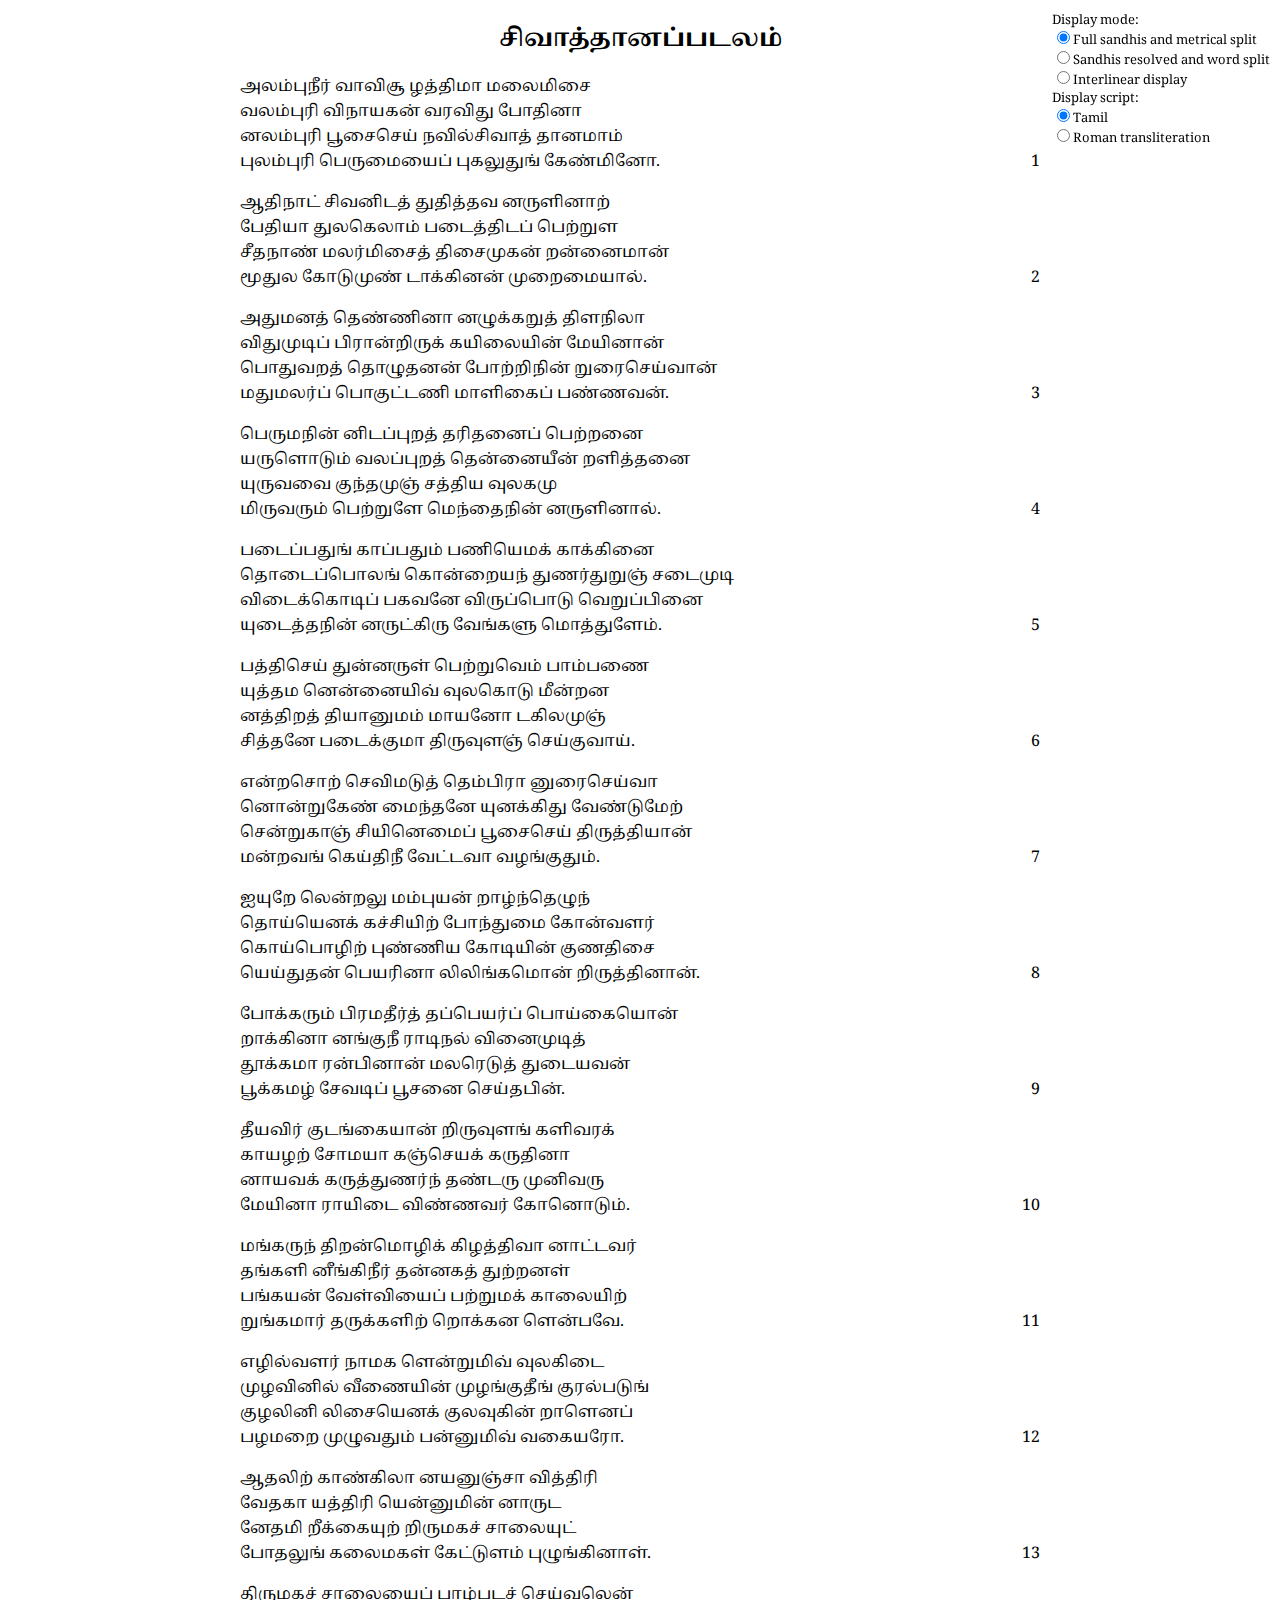
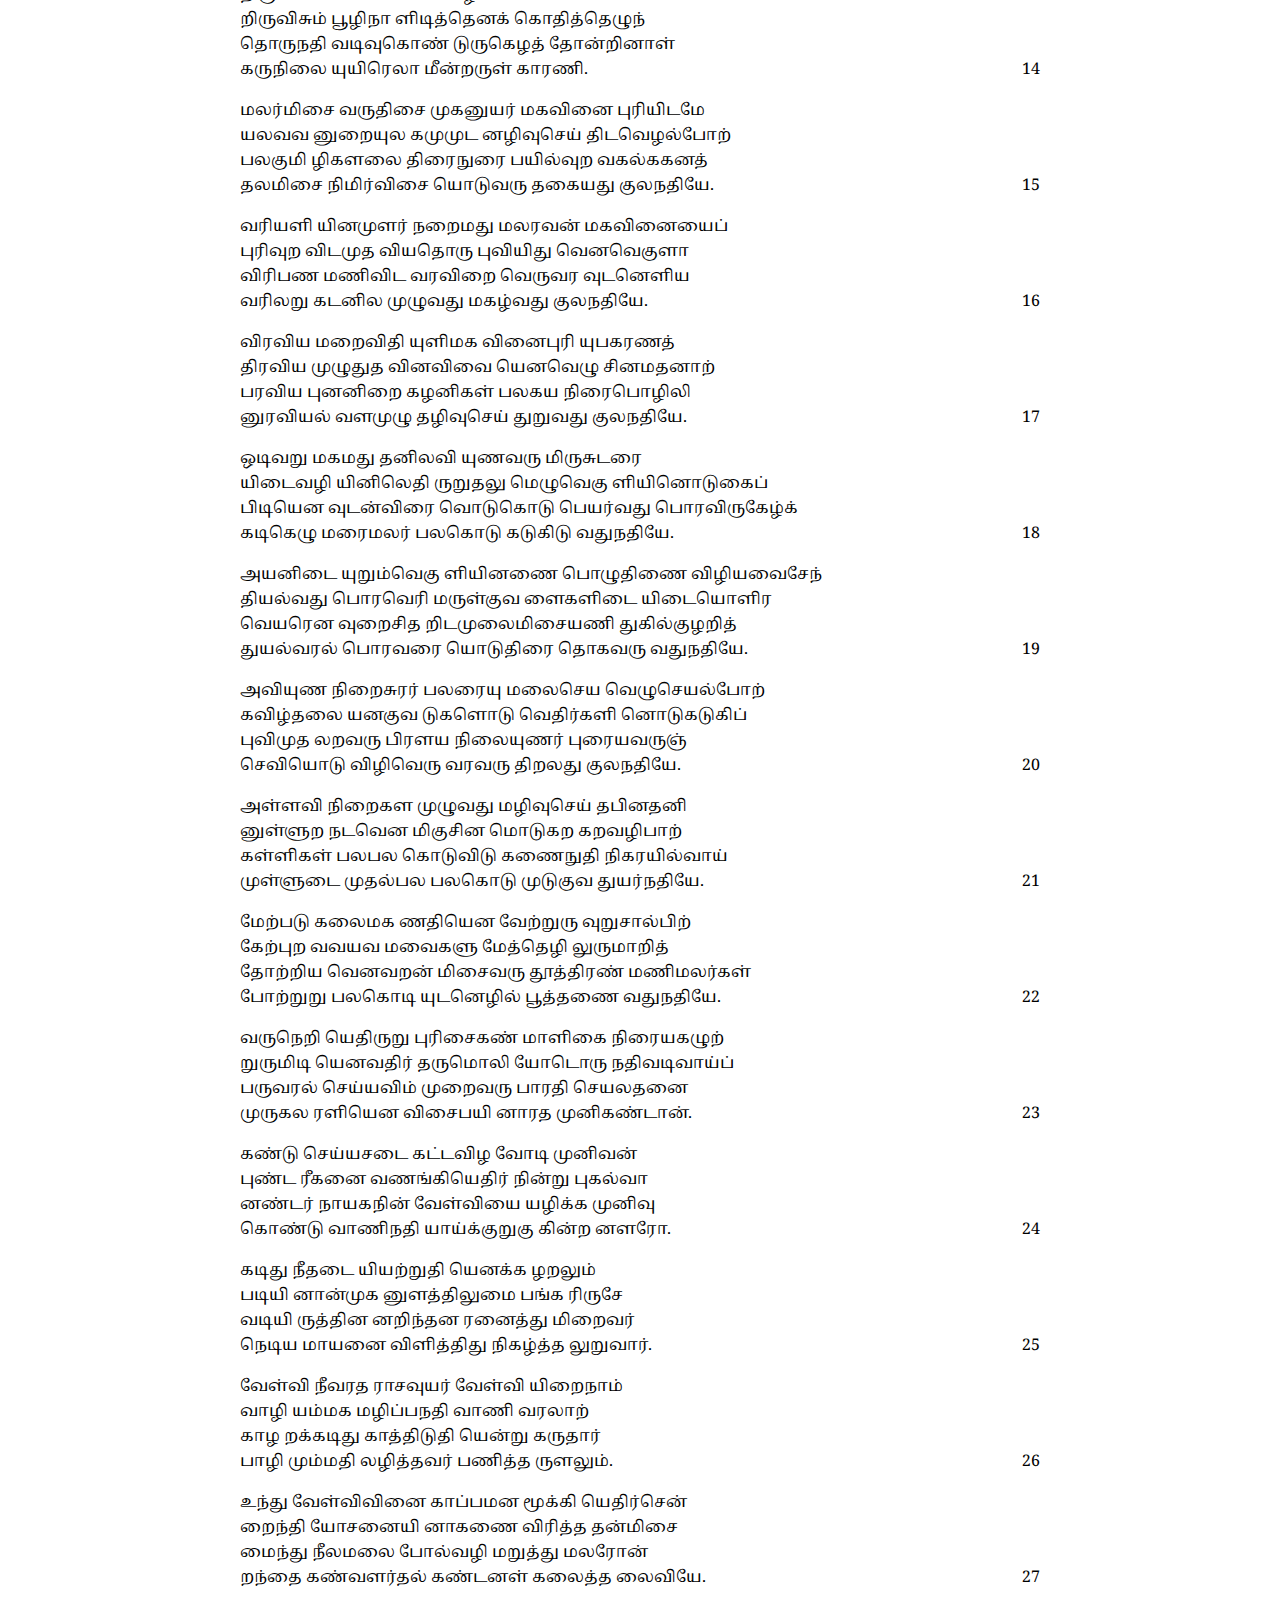
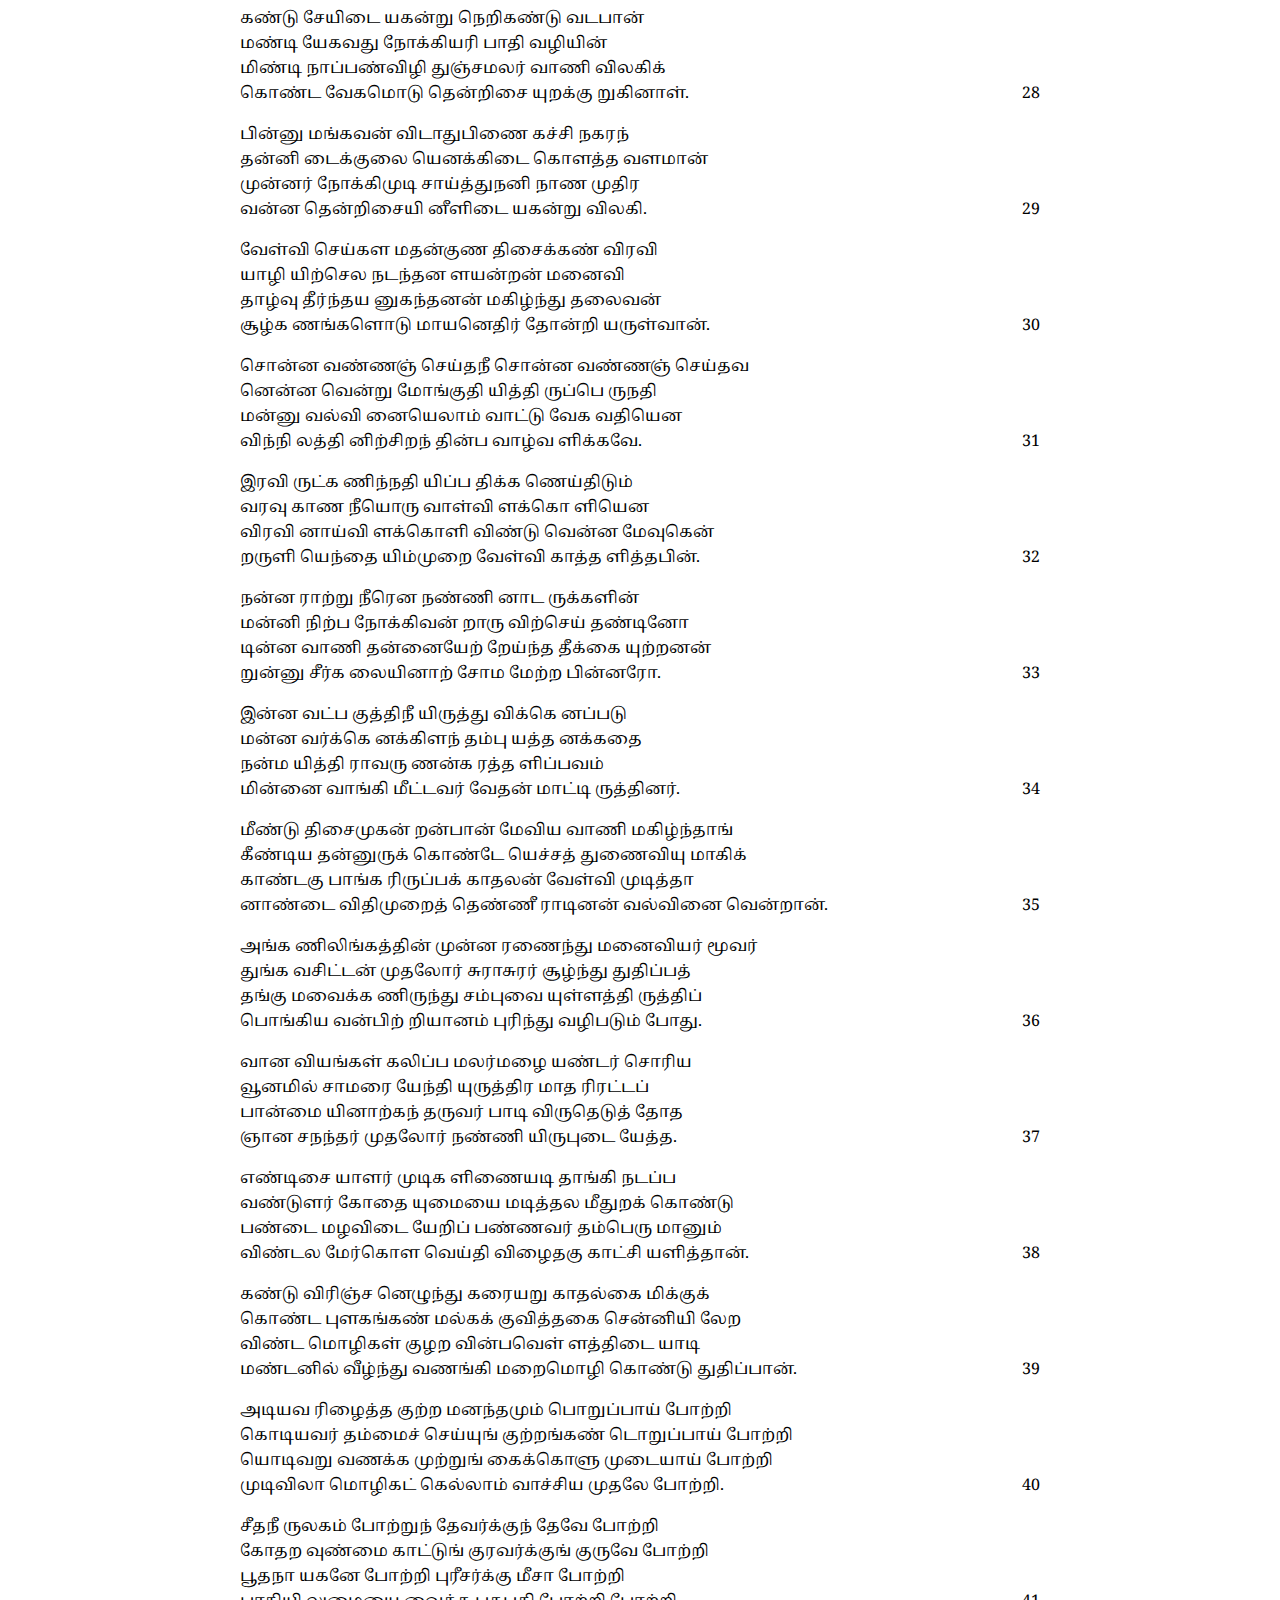
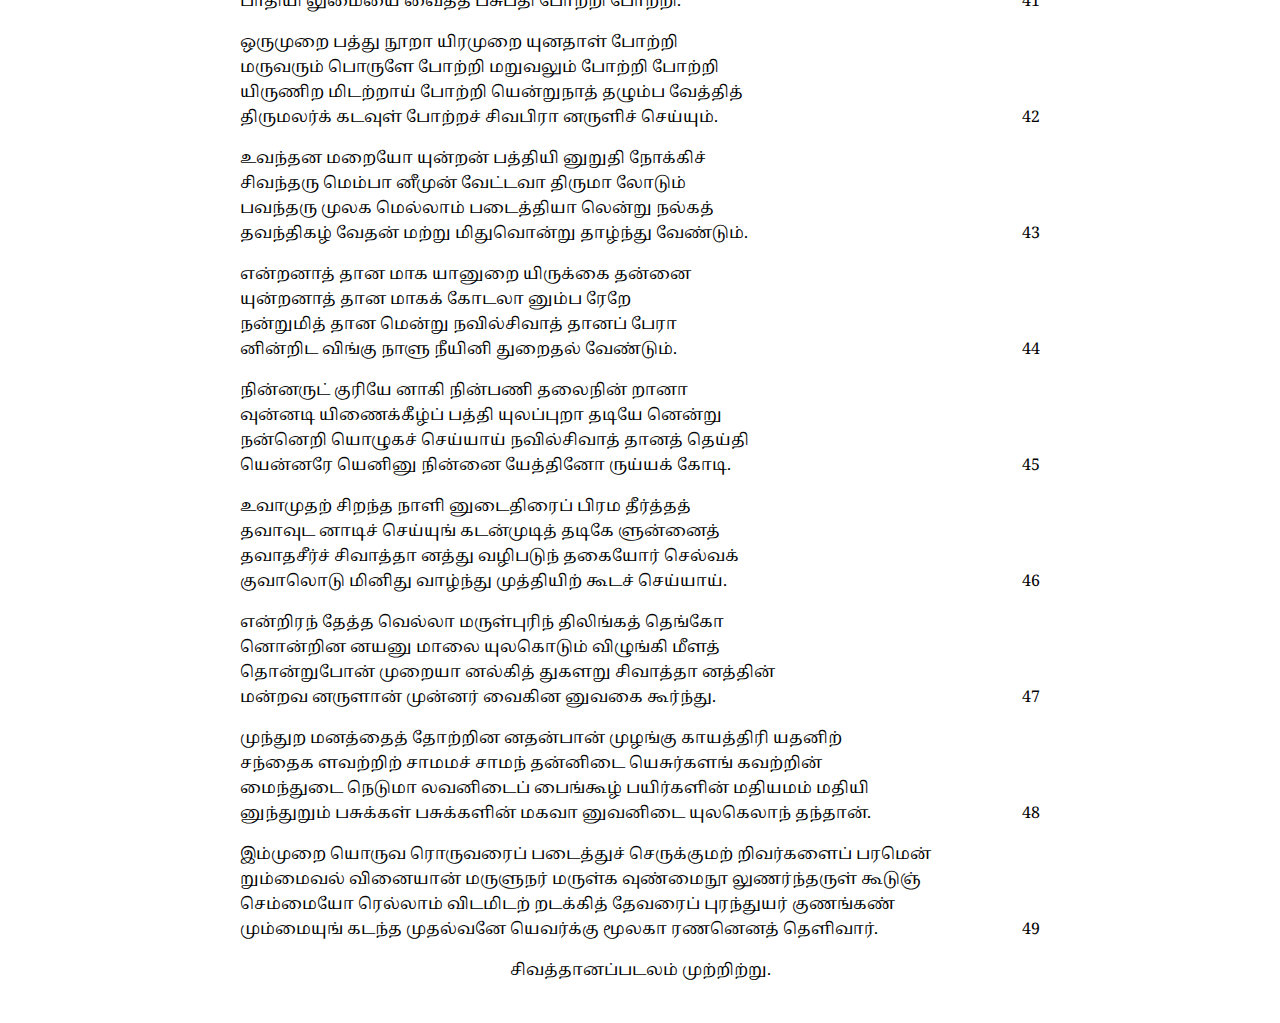
==== KP_ch11.html @ b3a436e8 "Add files via upload" ====
<!DOCTYPE HTML>
<html>
   <head>
      <meta http-equiv="Content-Type" content="text/html; charset=UTF-8">
      <title></title><script type="text/javascript" src="https://code.jquery.com/jquery-3.2.1.slim.min.js"></script><script type="text/javascript" src="./main.js"></script><link rel="stylesheet" type="text/css" href="./main.css">
      <link rel="stylesheet" href="https://fonts.googleapis.com/css2?family=Noto+Serif&amp;family=Noto+Serif+Tamil&amp;display=swap">
   </head>
   <body>
      <div class="control-box">
         <div class="control-heading">Display mode:</div>
         <div><input type="radio" name="display-mode" id="input-sandhi" value="input-sandhi"><label for="input-sandhi">Full sandhis and metrical split</label></div>
         <div><input type="radio" name="display-mode" id="input-nosandhi" value="input-sandhi"><label for="input-nosandhi">Sandhis resolved and word split</label></div>
         <div><input type="radio" name="display-mode" id="input-interlinear" value="input-interlinear"><label for="input-nosandhi">Interlinear display</label></div>
         <div class="control-heading">Display script:</div>
         <div><input type="radio" name="display-script" id="input-tamil" value="input-tamil"><label for="input-tamil">Tamil</label></div>
         <div><input type="radio" name="display-script" id="input-roman" value="input-roman"><label for="input-roman">Roman transliteration</label></div>
      </div>
      <div class="main-content tamil">
         <div>
            <h1>சிவாத்தானப்படலம்</h1>
            <p><span class="line sandhi">அலம்புநீர் வாவிசூ ழத்திமா மலைமிசை</span><span class="line nosandhi">அலம்பு நீர் வாவி சூழ் அத்தி மா மலைமிசை</span><span class="line sandhi">வலம்புரி விநாயகன் வரவிது போதினா</span><span class="line nosandhi">வலம்புரி விநாயகன் வரவு இது போதினான்</span><span class="line sandhi">னலம்புரி பூசைசெய் நவில்சிவாத் தானமாம்</span><span class="line nosandhi">நலம் புரி பூசை செய் நவில் சிவாத்தானம் ஆம்</span><span class="line sandhi">புலம்புரி பெருமையைப் புகலுதுங் கேண்மினோ.</span><span class="line nosandhi">புலம் புரி பெருமையை புகலுதும் கேண்மினோ.</span><span class="stanza-number">1</span></p>
            <p><span class="line sandhi">ஆதிநாட் சிவனிடத் துதித்தவ னருளினாற்</span><span class="line nosandhi">ஆதி நாள் சிவன் இடத்து உதித்து அவன் அருளினால்</span><span class="line sandhi">பேதியா துலகெலாம் படைத்திடப் பெற்றுள</span><span class="line nosandhi">பேதியாது உலகு எலாம் படைத்திட பெற்றுள</span><span class="line sandhi">சீதநாண் மலர்மிசைத் திசைமுகன் றன்னைமான்</span><span class="line nosandhi">சீத நாள் மலர்மிசை திசைமுகன் தன்னை மால்</span><span class="line sandhi">மூதுல கோடுமுண் டாக்கினன் முறைமையால்.</span><span class="line nosandhi">மூது உலகோடும் உண்டாக்கினன் முறைமையால்.</span><span class="stanza-number">2</span></p>
            <p><span class="line sandhi">அதுமனத் தெண்ணினா னழுக்கறுத் திளநிலா</span><span class="line nosandhi">அது மனத்து எண்ணினான் அழுக்கறுத்து இள நிலா</span><span class="line sandhi">விதுமுடிப் பிரான்றிருக் கயிலையின் மேயினான்</span><span class="line nosandhi">விது முடி பிரான் திரு கயிலையின் மேயினான்</span><span class="line sandhi">பொதுவறத் தொழுதனன் போற்றிநின் றுரைசெய்வான்</span><span class="line nosandhi">பொது அற தொழுதனன் போற்றி நின்று உரை செய்வான்</span><span class="line sandhi">மதுமலர்ப் பொகுட்டணி மாளிகைப் பண்ணவன்.</span><span class="line nosandhi">மது மலர் பொகுட்டு அணி மாளிகை பண்ணவன்.</span><span class="stanza-number">3</span></p>
            <p><span class="line sandhi">பெருமநின் னிடப்புறத் தரிதனைப் பெற்றனை</span><span class="line nosandhi">பெரும நின் இட புறத்து அரி தனை பெற்றனை</span><span class="line sandhi">யருளொடும் வலப்புறத் தென்னையீன் றளித்தனை</span><span class="line nosandhi">அருளொடும் வல புறத்து என்னை ஈன்று அளித்தனை</span><span class="line sandhi">யுருவவை குந்தமுஞ் சத்திய வுலகமு</span><span class="line nosandhi">உருவ வைகுந்தமும் சத்திய உலகமும்</span><span class="line sandhi">மிருவரும் பெற்றுளே மெந்தைநின் னருளினால்.</span><span class="line nosandhi">இருவரும் பெற்றுளேம் எந்தை நின் அருளினால்.</span><span class="stanza-number">4</span></p>
            <p><span class="line sandhi">படைப்பதுங் காப்பதும் பணியெமக் காக்கினை</span><span class="line nosandhi">படைப்பதும் காப்பதும் பணி எமக்கு ஆக்கினை</span><span class="line sandhi">தொடைப்பொலங் கொன்றையந் துணர்துறுஞ் சடைமுடி</span><span class="line nosandhi">தொடை பொலம் கொன்றை அம் துணர் துறும் சடை முடி</span><span class="line sandhi">விடைக்கொடிப் பகவனே விருப்பொடு வெறுப்பினை</span><span class="line nosandhi">விடை கொடி பகவனே விருப்பொடு வெறுப்பினை</span><span class="line sandhi">யுடைத்தநின் னருட்கிரு வேங்களு மொத்துளேம்.</span><span class="line nosandhi">உடைத்த நின் அருட்கு இருவேங்களும் ஒத்துளேம்.</span><span class="stanza-number">5</span></p>
            <p><span class="line sandhi">பத்திசெய் துன்னருள் பெற்றுவெம் பாம்பணை</span><span class="line nosandhi">பத்தி செய்து உன் அருள் பெற்று வெம் பாம்பு அணை</span><span class="line sandhi">யுத்தம னென்னையிவ் வுலகொடு மீன்றன</span><span class="line nosandhi">உத்தமன் என்னை இவ் உலகொடும் ஈன்றனன்</span><span class="line sandhi">னத்திறத் தியானுமம் மாயனோ டகிலமுஞ்</span><span class="line nosandhi">அ திறத்து யானும் அ மாயனோடு அகிலமும்</span><span class="line sandhi">சித்தனே படைக்குமா திருவுளஞ் செய்குவாய்.</span><span class="line nosandhi">சித்தனே படைக்குமா திரு உளம் செய்குவாய்.</span><span class="stanza-number">6</span></p>
            <p><span class="line sandhi">என்றசொற் செவிமடுத் தெம்பிரா னுரைசெய்வா</span><span class="line nosandhi">என்ற சொல் செவிமடுத்து எம்பிரான் உரை செய்வான்</span><span class="line sandhi">னொன்றுகேண் மைந்தனே யுனக்கிது வேண்டுமேற்</span><span class="line nosandhi">ஒன்று கேள் மைந்தனே உனக்கு இது வேண்டுமேல்</span><span class="line sandhi">சென்றுகாஞ் சியினெமைப் பூசைசெய் திருத்தியான்</span><span class="line nosandhi">சென்று காஞ்சியின் எமை பூசை செய்து இருத்து யான்</span><span class="line sandhi">மன்றவங் கெய்திநீ வேட்டவா வழங்குதும்.</span><span class="line nosandhi">மன்ற அங்கு எய்தி நீ வேட்டவா வழங்குதும்.</span><span class="stanza-number">7</span></p>
            <p><span class="line sandhi">ஐயுறே லென்றலு மம்புயன் றாழ்ந்தெழுந்</span><span class="line nosandhi">ஐயுறேல் என்றலும் அம்புயன் தாழ்ந்து எழுந்து</span><span class="line sandhi">தொய்யெனக் கச்சியிற் போந்துமை கோன்வளர்</span><span class="line nosandhi">ஒய்யென கச்சியில் போந்து உமை கோன் வளர்</span><span class="line sandhi">கொய்பொழிற் புண்ணிய கோடியின் குணதிசை</span><span class="line nosandhi">கொய் பொழில் புண்ணியகோடியின் குண திசை</span><span class="line sandhi">யெய்துதன் பெயரினா லிலிங்கமொன் றிருத்தினான்.</span><span class="line nosandhi">எய்து தன் பெயரினால் இலிங்கம் ஒன்று இருத்தினான்.</span><span class="stanza-number">8</span></p>
            <p><span class="line sandhi">போக்கரும் பிரமதீர்த் தப்பெயர்ப் பொய்கையொன்</span><span class="line nosandhi">போக்கு அரும் பிரமதீர்த்த பெயர் பொய்கை ஒன்று</span><span class="line sandhi">றாக்கினா னங்குநீ ராடிநல் வினைமுடித்</span><span class="line nosandhi">ஆக்கினான் அங்கு நீர் ஆடி நல் வினை முடித்து</span><span class="line sandhi">தூக்கமா ரன்பினான் மலரெடுத் துடையவன்</span><span class="line nosandhi">ஊக்கம் ஆர் அன்பினான் மலர் எடுத்து உடையவன்</span><span class="line sandhi">பூக்கமழ் சேவடிப் பூசனை செய்தபின்.</span><span class="line nosandhi">பூ கமழ் சே அடி பூசனை செய்த பின்.</span><span class="stanza-number">9</span></p>
            <p><span class="line sandhi">தீயவிர் குடங்கையான் றிருவுளங் களிவரக்</span><span class="line nosandhi">தீ அவிர் குடங்கையான் திரு உளம் களி வர</span><span class="line sandhi">காயழற் சோமயா கஞ்செயக் கருதினா</span><span class="line nosandhi">காய் அழல் சோம யாகம் செய கருதினான்</span><span class="line sandhi">னாயவக் கருத்துணர்ந் தண்டரு முனிவரு</span><span class="line nosandhi">ஆய அ கருத்து உணர்ந்து அண்டரும் முனிவரும்</span><span class="line sandhi">மேயினா ராயிடை விண்ணவர் கோனொடும்.</span><span class="line nosandhi">மேயினார் ஆயிடை விண்ணவர் கோனொடும்.</span><span class="stanza-number">10</span></p>
            <p><span class="line sandhi">மங்கருந் திறன்மொழிக் கிழத்திவா னாட்டவர்</span><span class="line nosandhi">மங்கு அரும் திறல் மொழி கிழத்தி வான் நாட்டவர்</span><span class="line sandhi">தங்களி னீங்கிநீர் தன்னகத் துற்றனள்</span><span class="line nosandhi">தங்களின் நீங்கி நீர் தன்னகத்து உற்றனள்</span><span class="line sandhi">பங்கயன் வேள்வியைப் பற்றுமக் காலையிற்</span><span class="line nosandhi">பங்கயன் வேள்வியை பற்றும் அ காலையில்</span><span class="line sandhi">றுங்கமார் தருக்களிற் றொக்கன ளென்பவே.</span><span class="line nosandhi">துங்கம் ஆர் தருக்களில் தொக்கனள் என்பவே.</span><span class="stanza-number">11</span></p>
            <p><span class="line sandhi">எழில்வளர் நாமக ளென்றுமிவ் வுலகிடை</span><span class="line nosandhi">எழில் வளர் நாமகள் என்றும் இவ் உலகிடை</span><span class="line sandhi">முழவினில் வீணையின் முழங்குதீங் குரல்படுங்</span><span class="line nosandhi">முழவினில் வீணையில் முழங்கு தீம் குரல் படும்</span><span class="line sandhi">குழலினி லிசையெனக் குலவுகின் றாளெனப்</span><span class="line nosandhi">குழலினில் இசை என குலவுகின்றாள் என</span><span class="line sandhi">பழமறை முழுவதும் பன்னுமிவ் வகையரோ.</span><span class="line nosandhi">பழ மறை முழுவதும் பன்னும் இவ் வகையரோ.</span><span class="stanza-number">12</span></p>
            <p><span class="line sandhi">ஆதலிற் காண்கிலா னயனுஞ்சா வித்திரி</span><span class="line nosandhi">ஆதலில் காண்கிலான் அயனும் சாவித்திரி</span><span class="line sandhi">வேதகா யத்திரி யென்னுமின் னாருட</span><span class="line nosandhi">வேத காயத்திரி என்னும் மின்னாருடன்</span><span class="line sandhi">னேதமி றீக்கையுற் றிருமகச் சாலையுட்</span><span class="line nosandhi">ஏதம் இல் தீக்கை உற்று இரு மக சாலையுள்</span><span class="line sandhi">போதலுங் கலைமகள் கேட்டுளம் புழுங்கினாள்.</span><span class="line nosandhi">போதலும் கலைமகள் கேட்டு உளம் புழுங்கினாள்.</span><span class="stanza-number">13</span></p>
            <p><span class="line sandhi">திருமகச் சாலையைப் பாழ்படச் செய்வலென்</span><span class="line nosandhi">திரு மக சாலையை பாழ்பட செய்வல் என்று</span><span class="line sandhi">றிருவிசும் பூழிநா ளிடித்தெனக் கொதித்தெழுந்</span><span class="line nosandhi">இரு விசும்பு ஊழி நாள் இடித்து என கொதித்து எழுந்து</span><span class="line sandhi">தொருநதி வடிவுகொண் டுருகெழத் தோன்றினாள்</span><span class="line nosandhi">ஒரு நதி வடிவு கொண்டு உரு கெழ தோன்றினாள்</span><span class="line sandhi">கருநிலை யுயிரெலா மீன்றருள் காரணி.</span><span class="line nosandhi">கரு நிலை உயிர் எலாம் ஈன்று அருள் காரணி.</span><span class="stanza-number">14</span></p>
            <p><span class="line sandhi">மலர்மிசை வருதிசை முகனுயர் மகவினை புரியிடமே</span><span class="line nosandhi">மலர்மிசை வரு திசைமுகன் உயர் மகவினை புரி இடமே</span><span class="line sandhi">யலவவ னுறையுல கமுமுட னழிவுசெய் திடவெழல்போற்</span><span class="line nosandhi">அல அவன் உறை உலகமும் உடன் அழிவு செய்திட எழல் போல்</span><span class="line sandhi">பலகுமி ழிகளலை திரைநுரை பயில்வுற வகல்ககனத்</span><span class="line nosandhi">பல குமிழிகள் அலை திரை நுரை பயில்வுற அகல் ககன</span><span class="line sandhi">தலமிசை நிமிர்விசை யொடுவரு தகையது குலநதியே.</span><span class="line nosandhi">தலமிசை நிமிர் விசையொடு வரு தகையது குல நதியே.</span><span class="stanza-number">15</span></p>
            <p><span class="line sandhi">வரியளி யினமுளர் நறைமது மலரவன் மகவினையைப்</span><span class="line nosandhi">வரி அளி இனம் உளர் நறை மது மலரவன் மக வினையை</span><span class="line sandhi">புரிவுற விடமுத வியதொரு புவியிது வெனவெகுளா</span><span class="line nosandhi">புரிவுற இடம் உதவியது ஒரு புவி இது என வெகுளா</span><span class="line sandhi">விரிபண மணிவிட வரவிறை வெருவர வுடனெளிய</span><span class="line nosandhi">விரி பண மணி விட அரவு இறை வெருவர உடன் நெளிய</span><span class="line sandhi">வரிலறு கடனில முழுவது மகழ்வது குலநதியே.</span><span class="line nosandhi">அரில் அறு கடல் நிலம் முழுவதும் அகழ்வது குல நதியே.</span><span class="stanza-number">16</span></p>
            <p><span class="line sandhi">விரவிய மறைவிதி யுளிமக வினைபுரி யுபகரணத்</span><span class="line nosandhi">விரவிய மறை விதியுளி மக வினை புரி உபகரண</span><span class="line sandhi">திரவிய முழுதுத வினவிவை யெனவெழு சினமதனாற்</span><span class="line nosandhi">திரவியம் முழுது உதவின இவை என எழு சினம் அதனால்</span><span class="line sandhi">பரவிய புனனிறை கழனிகள் பலகய நிரைபொழிலி</span><span class="line nosandhi">பரவிய புனல் நிறை கழனிகள் பல கயம் நிரை பொழிலின்</span><span class="line sandhi">னுரவியல் வளமுழு தழிவுசெய் துறுவது குலநதியே.</span><span class="line nosandhi">உரவு இயல் வளம் முழுது அழிவு செய்து உறுவது குல நதியே.</span><span class="stanza-number">17</span></p>
            <p><span class="line sandhi">ஒடிவறு மகமது தனிலவி யுணவரு மிருசுடரை</span><span class="line nosandhi">ஒடிவு அறு மகம் அது தனில் அவி உண வரும் இரு சுடரை</span><span class="line sandhi">யிடைவழி யினிலெதி ருறுதலு மெழுவெகு ளியினொடுகைப்</span><span class="line nosandhi">இடை வழியினில் எதிருறுதலும் எழு வெகுளியினொடு கை</span><span class="line sandhi">பிடியென வுடன்விரை வொடுகொடு பெயர்வது பொரவிருகேழ்க்</span><span class="line nosandhi">பிடி என உடன் விரைவொடு கொடு பெயர்வது பொர இரு கேழ்</span><span class="line sandhi">கடிகெழு மரைமலர் பலகொடு கடுகிடு வதுநதியே.</span><span class="line nosandhi">கடி கெழு மரை மலர் பல கொடு கடுகிடுவது நதியே.</span><span class="stanza-number">18</span></p>
            <p><span class="line sandhi">அயனிடை யுறும்வெகு ளியினணை பொழுதிணை விழியவைசேந்</span><span class="line nosandhi">அயனிடை உறும் வெகுளியின் அணை பொழுது இணை விழி அவை சேந்து</span><span class="line sandhi">தியல்வது பொரவெரி மருள்குவ ளைகளிடை யிடையொளிர</span><span class="line nosandhi">இயல்வது பொர எரி மருள் குவளைகள் இடை இடை ஒளிர</span><span class="line sandhi">வெயரென வுறைசித றிடமுலைமிசையணி துகில்குழறித்</span><span class="line nosandhi">வெயர் என உறை சிதறிட முலைமிசை அணி துகில் குழறி</span><span class="line sandhi">துயல்வரல் பொரவரை யொடுதிரை தொகவரு வதுநதியே.</span><span class="line nosandhi">துயல்வரல் பொர வரையொடு திரை தொக வருவது நதியே.</span><span class="stanza-number">19</span></p>
            <p><span class="line sandhi">அவியுண நிறைசுரர் பலரையு மலைசெய வெழுசெயல்போற்</span><span class="line nosandhi">அவி உண நிறை சுரர் பலரையும் அலை செய எழு செயல் போல்</span><span class="line sandhi">கவிழ்தலை யனகுவ டுகளொடு வெதிர்களி னொடுகடுகிப்</span><span class="line nosandhi">கவிழ் தலையன குவடுகளொடு வெதிர்களினொடு கடுகி</span><span class="line sandhi">புவிமுத லறவரு பிரளய நிலையுணர் புரையவருஞ்</span><span class="line nosandhi">புவி முதல் அற வரு பிரளய நிலை உணர் புரையவரும்</span><span class="line sandhi">செவியொடு விழிவெரு வரவரு திறலது குலநதியே.</span><span class="line nosandhi">செவியொடு விழி வெருவர வரு திறலது குல நதியே.</span><span class="stanza-number">20</span></p>
            <p><span class="line sandhi">அள்ளவி நிறைகள முழுவது மழிவுசெய் தபினதனி</span><span class="line nosandhi">அள் அவி நிறை களம் முழுவதும் அழிவு செய்த பின் அதனின்</span><span class="line sandhi">னுள்ளுற நடவென மிகுசின மொடுகற கறவழிபாற்</span><span class="line nosandhi">உள்ளுற நட என மிகு சினமொடு கறகற வழி பால்</span><span class="line sandhi">கள்ளிகள் பலபல கொடுவிடு கணைநுதி நிகரயில்வாய்</span><span class="line nosandhi">கள்ளிகள் பல பல கொடு விடு கணை நுதி நிகர் அயில் வாய்</span><span class="line sandhi">முள்ளுடை முதல்பல பலகொடு முடுகுவ துயர்நதியே.</span><span class="line nosandhi">முள் உடை முதல் பல பல கொடு முடுகுவது உயர் நதியே.</span><span class="stanza-number">21</span></p>
            <p><span class="line sandhi">மேற்படு கலைமக ணதியென வேற்றுரு வுறுசால்பிற்</span><span class="line nosandhi">மேற்படு கலைமகள் நதி என வேற்று உரு உறு சால்பிற்கு</span><span class="line sandhi">கேற்புற வவயவ மவைகளு மேத்தெழி லுருமாறித்</span><span class="line nosandhi">ஏற்புற அவயவம் அவைகளும் ஏத்து எழில் உரு மாறி</span><span class="line sandhi">தோற்றிய வெனவறன் மிசைவரு தூத்திரண் மணிமலர்கள்</span><span class="line nosandhi">தோற்றிய என அறன்மிசை வரு தூ திரள் மணி மலர்கள்</span><span class="line sandhi">போற்றுறு பலகொடி யுடனெழில் பூத்தணை வதுநதியே.</span><span class="line nosandhi">போற்றுறு பல கொடியுடன் எழில் பூத்து அணைவது நதியே.</span><span class="stanza-number">22</span></p>
            <p><span class="line sandhi">வருநெறி யெதிருறு புரிசைகண் மாளிகை நிரையகழுற்</span><span class="line nosandhi">வரு நெறி எதிர் உறு புரிசைகள் மாளிகை நிரை அகழ் உற்று</span><span class="line sandhi">றுருமிடி யெனவதிர் தருமொலி யோடொரு நதிவடிவாய்ப்</span><span class="line nosandhi">உரும் இடி என அதிர் தரும் ஒலியோடு ஒரு நதி வடிவாய்</span><span class="line sandhi">பருவரல் செய்யவிம் முறைவரு பாரதி செயலதனை</span><span class="line nosandhi">பருவரல் செய்ய இம் முறை வரு பாரதி செயல் அதனை</span><span class="line sandhi">முருகல ரளியென விசைபயி னாரத முனிகண்டான்.</span><span class="line nosandhi">முருகு அலர் அளி என இசை பயில் நாரத முனி கண்டான்.</span><span class="stanza-number">23</span></p>
            <p><span class="line sandhi">கண்டு செய்யசடை கட்டவிழ வோடி முனிவன்</span><span class="line nosandhi">கண்டு செய்ய சடை கட்டு அவிழ ஓடி முனிவன்</span><span class="line sandhi">புண்ட ரீகனை வணங்கியெதிர் நின்று புகல்வா</span><span class="line nosandhi">புண்டரீகனை வணங்கி எதிர்நின்று புகல்வான்</span><span class="line sandhi">னண்டர் நாயகநின் வேள்வியை யழிக்க முனிவு</span><span class="line nosandhi">அண்டர் நாயக நின் வேள்வியை அழிக்க முனிவு</span><span class="line sandhi">கொண்டு வாணிநதி யாய்க்குறுகு கின்ற னளரோ.</span><span class="line nosandhi">கொண்டு வாணி நதியாய் குறுகுகின்றனள் அரோ.</span><span class="stanza-number">24</span></p>
            <p><span class="line sandhi">கடிது நீதடை யியற்றுதி யெனக்க ழறலும்</span><span class="line nosandhi">கடிது நீ தடை இயற்றுதி என கழறலும்</span><span class="line sandhi">படியி னான்முக னுளத்திலுமை பங்க ரிருசே</span><span class="line nosandhi">படியின் நான்முகன் உளத்தில் உமை பங்கர் இரு சே</span><span class="line sandhi">வடியி ருத்தின னறிந்தன ரனைத்து மிறைவர்</span><span class="line nosandhi">அடி இருத்தினன் அறிந்தனர் அனைத்தும் இறைவர்</span><span class="line sandhi">நெடிய மாயனை விளித்திது நிகழ்த்த லுறுவார்.</span><span class="line nosandhi">நெடிய மாயனை விளித்திது நிகழ்த்தல் உறுவார்.</span><span class="stanza-number">25</span></p>
            <p><span class="line sandhi">வேள்வி நீவரத ராசவுயர் வேள்வி யிறைநாம்</span><span class="line nosandhi">வேள்வி நீ வரதராச உயர் வேள்வி இறை நாம்</span><span class="line sandhi">வாழி யம்மக மழிப்பநதி வாணி வரலாற்</span><span class="line nosandhi">வாழி அம் மகம் அழிப்ப நதி வாணி வரலால்</span><span class="line sandhi">காழ றக்கடிது காத்திடுதி யென்று கருதார்</span><span class="line nosandhi">காழ் அற கடிது காத்திடுதி என்று கருதார்</span><span class="line sandhi">பாழி மும்மதி லழித்தவர் பணித்த ருளலும்.</span><span class="line nosandhi">பாழி மும் மதில் அழித்தவர் பணித்து அருளலும்.</span><span class="stanza-number">26</span></p>
            <p><span class="line sandhi">உந்து வேள்விவினை காப்பமன மூக்கி யெதிர்சென்</span><span class="line nosandhi">உந்து வேள்வி வினை காப்ப மனம் ஊக்கி எதிர் சென்று</span><span class="line sandhi">றைந்தி யோசனையி னாகணை விரித்த தன்மிசை</span><span class="line nosandhi">ஐந்தி யோசனையின் நாகு அணை விரித்து அதன்மிசை</span><span class="line sandhi">மைந்து நீலமலை போல்வழி மறுத்து மலரோன்</span><span class="line nosandhi">மைந்து நீல மலை போல் வழி மறுத்து மலரோன்</span><span class="line sandhi">றந்தை கண்வளர்தல் கண்டனள் கலைத்த லைவியே.</span><span class="line nosandhi">தந்தை கண்வளர்தல் கண்டனள் கலை தலைவியே.</span><span class="stanza-number">27</span></p>
            <p><span class="line sandhi">கண்டு சேயிடை யகன்று நெறிகண்டு வடபான்</span><span class="line nosandhi">கண்டு சேயிடை அகன்று நெறி கண்டு வட பால்</span><span class="line sandhi">மண்டி யேகவது நோக்கியரி பாதி வழியின்</span><span class="line nosandhi">மண்டி ஏக அது நோக்கி அரி பாதி வழியின்</span><span class="line sandhi">மிண்டி நாப்பண்விழி துஞ்சமலர் வாணி விலகிக்</span><span class="line nosandhi">மிண்டி நாப்பண் விழி துஞ்ச மலர் வாணி விலகி</span><span class="line sandhi">கொண்ட வேகமொடு தென்றிசை யுறக்கு றுகினாள்.</span><span class="line nosandhi">கொண்ட வேகமொடு தென் திசை உறக்கு உறுகினாள்.</span><span class="stanza-number">28</span></p>
            <p><span class="line sandhi">பின்னு மங்கவன் விடாதுபிணை கச்சி நகரந்</span><span class="line nosandhi">பின்னும் அங்கு அவன் விடாது பிணை கச்சி நகரம்</span><span class="line sandhi">தன்னி டைக்குலை யெனக்கிடை கொளத்த வளமான்</span><span class="line nosandhi">தன்னிடை குலை என கிடை கொள தவள மான்</span><span class="line sandhi">முன்னர் நோக்கிமுடி சாய்த்துநனி நாண முதிர</span><span class="line nosandhi">முன்னர் நோக்கி முடி சாய்த்து நனி நாண முதிர</span><span class="line sandhi">வன்ன தென்றிசையி னீளிடை யகன்று விலகி.</span><span class="line nosandhi">அன்ன தென் திசையின் நீளிடை அகன்று விலகி.</span><span class="stanza-number">29</span></p>
            <p><span class="line sandhi">வேள்வி செய்கள மதன்குண திசைக்கண் விரவி</span><span class="line nosandhi">வேள்வி செய் களம் அதன் குண திசைக்கண் விரவி</span><span class="line sandhi">யாழி யிற்செல நடந்தன ளயன்றன் மனைவி</span><span class="line nosandhi">ஆழியில் செல நடந்தனள் அயன் தன் மனைவி</span><span class="line sandhi">தாழ்வு தீர்ந்தய னுகந்தனன் மகிழ்ந்து தலைவன்</span><span class="line nosandhi">தாழ்வு தீர்ந்து அயன் உகந்தனன் மகிழ்ந்து தலைவன்</span><span class="line sandhi">சூழ்க ணங்களொடு மாயனெதிர் தோன்றி யருள்வான்.</span><span class="line nosandhi">சூழ் கணங்களொடு மாயன் எதிர் தோன்றி அருள்வான்.</span><span class="stanza-number">30</span></p>
            <p><span class="line sandhi">சொன்ன வண்ணஞ் செய்தநீ சொன்ன வண்ணஞ் செய்தவ</span><span class="line nosandhi">சொன்ன வண்ணம் செய்த நீ சொன்னவண்ணஞ்செய்தவன்</span><span class="line sandhi">னென்ன வென்று மோங்குதி யித்தி ருப்பெ ருநதி</span><span class="line nosandhi">என்ன என்றும் ஓங்குதி இ திரு பெரு நதி</span><span class="line sandhi">மன்னு வல்வி னையெலாம் வாட்டு வேக வதியென</span><span class="line nosandhi">மன்னு வல் வினை எலாம் வாட்டு வேகவதி என</span><span class="line sandhi">விந்நி லத்தி னிற்சிறந் தின்ப வாழ்வ ளிக்கவே.</span><span class="line nosandhi">இந் நிலத்தினில் சிறந்து இன்ப வாழ்வு அளிக்கவே.</span><span class="stanza-number">31</span></p>
            <p><span class="line sandhi">இரவி ருட்க ணிந்நதி யிப்ப திக்க ணெய்திடும்</span><span class="line nosandhi">இரவு இருட்கண் இந் நதி இ பதிக்கண் எய்திடும்</span><span class="line sandhi">வரவு காண நீயொரு வாள்வி ளக்கொ ளியென</span><span class="line nosandhi">வரவு காண நீ ஒரு வாள் விளக்கு ஒளி என</span><span class="line sandhi">விரவி னாய்வி ளக்கொளி விண்டு வென்ன மேவுகென்</span><span class="line nosandhi">விரவினாய் விளக்கொளி விண்டு என்ன மேவுக என்று</span><span class="line sandhi">றருளி யெந்தை யிம்முறை வேள்வி காத்த ளித்தபின்.</span><span class="line nosandhi">அருளி எந்தை இம் முறை வேள்வி காத்து அளித்த பின்.</span><span class="stanza-number">32</span></p>
            <p><span class="line sandhi">நன்ன ராற்று நீரென நண்ணி னாட ருக்களின்</span><span class="line nosandhi">நன்னர் ஆற்று நீர் என நண்ணினாள் தருக்களில்</span><span class="line sandhi">மன்னி நிற்ப நோக்கிவன் றாரு விற்செய் தண்டினோ</span><span class="line nosandhi">மன்னி நிற்ப நோக்கி வன் தாருவில் செய் தண்டினோடு</span><span class="line sandhi">டின்ன வாணி தன்னையேற் றேய்ந்த தீக்கை யுற்றனன்</span><span class="line nosandhi">இன்ன வாணி தன்னை ஏற்று ஏய்ந்த தீக்கை உற்றனன்</span><span class="line sandhi">றுன்னு சீர்க லையினாற் சோம மேற்ற பின்னரோ.</span><span class="line nosandhi">துன்னு சீர் கலையினால் சோமம் ஏற்ற பின்னரோ.</span><span class="stanza-number">33</span></p>
            <p><span class="line sandhi">இன்ன வட்ப குத்திநீ யிருத்து விக்கெ னப்படு</span><span class="line nosandhi">இன்னவள் பகுத்தி நீ இருத்துவிக்க எனப்படும்</span><span class="line sandhi">மன்ன வர்க்கெ னக்கிளந் தம்பு யத்த னக்கதை</span><span class="line nosandhi">அன்னவர்க்கு என கிளந்து அம்புயத்தன் அ கதை</span><span class="line sandhi">நன்ம யித்தி ராவரு ணன்க ரத்த ளிப்பவம்</span><span class="line nosandhi">நல் மயித்திராவருணன் கரத்து அளிப்ப அம்</span><span class="line sandhi">மின்னை வாங்கி மீட்டவர் வேதன் மாட்டி ருத்தினர்.</span><span class="line nosandhi">மின்னை வாங்கி மீட்டு அவர் வேதன் மாட்டு இருத்தினர்.</span><span class="stanza-number">34</span></p>
            <p><span class="line sandhi">மீண்டு திசைமுகன் றன்பான் மேவிய வாணி மகிழ்ந்தாங்</span><span class="line nosandhi">மீண்டு திசைமுகன் தன்பால் மேவிய வாணி மகிழ்ந்து ஆங்கு</span><span class="line sandhi">கீண்டிய தன்னுருக் கொண்டே யெச்சத் துணைவியு மாகிக்</span><span class="line nosandhi">ஈண்டிய தன் உரு கொண்டே எச்ச துணைவியும் ஆகி</span><span class="line sandhi">காண்டகு பாங்க ரிருப்பக் காதலன் வேள்வி முடித்தா</span><span class="line nosandhi">காண் தகு பாங்கர் இருப்ப காதலன் வேள்வி முடித்தான்</span><span class="line sandhi">னாண்டை விதிமுறைத் தெண்ணீ ராடினன் வல்வினை வென்றான்.</span><span class="line nosandhi">ஆண்டை விதி முறை தெண் நீர் ஆடினன் வல் வினை வென்றான்.</span><span class="stanza-number">35</span></p>
            <p><span class="line sandhi">அங்க ணிலிங்கத்தின் முன்ன ரணைந்து மனைவியர் மூவர்</span><span class="line nosandhi">அங்கண் இலிங்கத்தின் முன்னர் அணைந்து மனைவியர் மூவர்</span><span class="line sandhi">துங்க வசிட்டன் முதலோர் சுராசுரர் சூழ்ந்து துதிப்பத்</span><span class="line nosandhi">துங்க வசிட்டன் முதலோர் சுராசுரர் சூழ்ந்து துதிப்ப</span><span class="line sandhi">தங்கு மவைக்க ணிருந்து சம்புவை யுள்ளத்தி ருத்திப்</span><span class="line nosandhi">தங்கும் அவைக்கண் இருந்து சம்புவை உள்ளத்து இருத்தி</span><span class="line sandhi">பொங்கிய வன்பிற் றியானம் புரிந்து வழிபடும் போது.</span><span class="line nosandhi">பொங்கிய அன்பில் தியானம் புரிந்து வழிபடும் போது.</span><span class="stanza-number">36</span></p>
            <p><span class="line sandhi">வான வியங்கள் கலிப்ப மலர்மழை யண்டர் சொரிய</span><span class="line nosandhi">வான இயங்கள் கலிப்ப மலர் மழை அண்டர் சொரிய</span><span class="line sandhi">வூனமில் சாமரை யேந்தி யுருத்திர மாத ரிரட்டப்</span><span class="line nosandhi">ஊனம் இல் சாமரை ஏந்தி உருத்திர மாதர் இரட்ட</span><span class="line sandhi">பான்மை யினாற்கந் தருவர் பாடி விருதெடுத் தோத</span><span class="line nosandhi">பான்மையினால் கந்தருவர் பாடி விருது எடுத்து ஓத</span><span class="line sandhi">ஞான சநந்தர் முதலோர் நண்ணி யிருபுடை யேத்த.</span><span class="line nosandhi">ஞான சநந்தர் முதலோர் நண்ணி இரு புடை ஏத்த.</span><span class="stanza-number">37</span></p>
            <p><span class="line sandhi">எண்டிசை யாளர் முடிக ளிணையடி தாங்கி நடப்ப</span><span class="line nosandhi">எண் திசை ஆளர் முடிகள் இணை அடி தாங்கி நடப்ப</span><span class="line sandhi">வண்டுளர் கோதை யுமையை மடித்தல மீதுறக் கொண்டு</span><span class="line nosandhi">வண்டு உளர் கோதை உமையை மடி தல மீது உற கொண்டு</span><span class="line sandhi">பண்டை மழவிடை யேறிப் பண்ணவர் தம்பெரு மானும்</span><span class="line nosandhi">பண்டை மழ விடை ஏறி பண்ணவர் தம் பெருமானும்</span><span class="line sandhi">விண்டல மேர்கொள வெய்தி விழைதகு காட்சி யளித்தான்.</span><span class="line nosandhi">விண் தலம் ஏர் கொள எய்தி விழைதகு காட்சி அளித்தான்.</span><span class="stanza-number">38</span></p>
            <p><span class="line sandhi">கண்டு விரிஞ்ச னெழுந்து கரையறு காதல்கை மிக்குக்</span><span class="line nosandhi">கண்டு விரிஞ்சன் எழுந்து கரை அறு காதல் கைமிக்கு</span><span class="line sandhi">கொண்ட புளகங்கண் மல்கக் குவித்தகை சென்னியி லேற</span><span class="line nosandhi">கொண்ட புளகங்கண் மல்க குவித்த கை சென்னியில் ஏற</span><span class="line sandhi">விண்ட மொழிகள் குழற வின்பவெள் ளத்திடை யாடி</span><span class="line nosandhi">விண்ட மொழிகள் குழற இன்ப வெள்ளத்திடை ஆடி</span><span class="line sandhi">மண்டனில் வீழ்ந்து வணங்கி மறைமொழி கொண்டு துதிப்பான்.</span><span class="line nosandhi">மண் தனில் வீழ்ந்து வணங்கி மறை மொழி கொண்டு துதிப்பான்.</span><span class="stanza-number">39</span></p>
            <p><span class="line sandhi">அடியவ ரிழைத்த குற்ற மனந்தமும் பொறுப்பாய் போற்றி</span><span class="line nosandhi">அடியவர் இழைத்த குற்றம் அனந்தமும் பொறுப்பாய் போற்றி</span><span class="line sandhi">கொடியவர் தம்மைச் செய்யுங் குற்றங்கண் டொறுப்பாய் போற்றி</span><span class="line nosandhi">கொடியவர் தம்மை செய்யும் குற்றம் கண்டு ஒறுப்பாய் போற்றி</span><span class="line sandhi">யொடிவறு வணக்க முற்றுங் கைக்கொளு முடையாய் போற்றி</span><span class="line nosandhi">ஒடிவு அறு வணக்க முற்றும் கைக்கொளும் உடையாய் போற்றி</span><span class="line sandhi">முடிவிலா மொழிகட் கெல்லாம் வாச்சிய முதலே போற்றி.</span><span class="line nosandhi">முடிவு இலா மொழிகட்கு எல்லாம் வாச்சிய முதலே போற்றி.</span><span class="stanza-number">40</span></p>
            <p><span class="line sandhi">சீதநீ ருலகம் போற்றுந் தேவர்க்குந் தேவே போற்றி</span><span class="line nosandhi">சீத நீர் உலகம் போற்றும் தேவர்க்கும் தேவே போற்றி</span><span class="line sandhi">கோதற வுண்மை காட்டுங் குரவர்க்குங் குருவே போற்றி</span><span class="line nosandhi">கோது அற உண்மை காட்டும் குரவர்க்கும் குருவே போற்றி</span><span class="line sandhi">பூதநா யகனே போற்றி புரீசர்க்கு மீசா போற்றி</span><span class="line nosandhi">பூத நாயகனே போற்றி புரீசர்க்கும் ஈசா போற்றி</span><span class="line sandhi">பாதியி லுமையை வைத்த பசுபதி போற்றி போற்றி.</span><span class="line nosandhi">பாதியில் உமையை வைத்த பசுபதி போற்றி போற்றி.</span><span class="stanza-number">41</span></p>
            <p><span class="line sandhi">ஒருமுறை பத்து நூறா யிரமுறை யுனதாள் போற்றி</span><span class="line nosandhi">ஒரு முறை பத்து நூறு ஆயிர முறை உன தாள் போற்றி</span><span class="line sandhi">மருவரும் பொருளே போற்றி மறுவலும் போற்றி போற்றி</span><span class="line nosandhi">மருவரும் பொருளே போற்றி மறுவலும் போற்றி போற்றி</span><span class="line sandhi">யிருணிற மிடற்றாய் போற்றி யென்றுநாத் தழும்ப வேத்தித்</span><span class="line nosandhi">இருள் நிற மிடற்றாய் போற்றி என்று நா தழும்ப ஏத்தி</span><span class="line sandhi">திருமலர்க் கடவுள் போற்றச் சிவபிரா னருளிச் செய்யும்.</span><span class="line nosandhi">திரு மலர் கடவுள் போற்ற சிவபிரான் அருளி செய்யும்.</span><span class="stanza-number">42</span></p>
            <p><span class="line sandhi">உவந்தன மறையோ யுன்றன் பத்தியி னுறுதி நோக்கிச்</span><span class="line nosandhi">உவந்தன மறையோய் உன் தன் பத்தியின் உறுதி நோக்கி</span><span class="line sandhi">சிவந்தரு மெம்பா னீமுன் வேட்டவா திருமா லோடும்</span><span class="line nosandhi">சிவம் தரும் எம்பால் நீ முன் வேட்டவா திரு மாலோடும்</span><span class="line sandhi">பவந்தரு முலக மெல்லாம் படைத்தியா லென்று நல்கத்</span><span class="line nosandhi">பவம் தரும் உலகம் எல்லாம் படைத்தியால் என்று நல்க</span><span class="line sandhi">தவந்திகழ் வேதன் மற்று மிதுவொன்று தாழ்ந்து வேண்டும்.</span><span class="line nosandhi">தவம் திகழ் வேதன் மற்றும் இது ஒன்று தாழ்ந்து வேண்டும்.</span><span class="stanza-number">43</span></p>
            <p><span class="line sandhi">என்றனாத் தான மாக யானுறை யிருக்கை தன்னை</span><span class="line nosandhi">என் தன் ஆத்தானம் ஆக யான் உறை இருக்கை தன்னை</span><span class="line sandhi">யுன்றனாத் தான மாகக் கோடலா னும்ப ரேறே</span><span class="line nosandhi">உன் தன் ஆத்தானம் ஆக கோடலான் உம்பர் ஏறே</span><span class="line sandhi">நன்றுமித் தான மென்று நவில்சிவாத் தானப் பேரா</span><span class="line nosandhi">நன்றும் இ தானம் என்று நவில் சிவாத்தான பேரால்</span><span class="line sandhi">னின்றிட விங்கு நாளு நீயினி துறைதல் வேண்டும்.</span><span class="line nosandhi">நின்றிட இங்கு நாளு நீய் இனிது உறைதல் வேண்டும்.</span><span class="stanza-number">44</span></p>
            <p><span class="line sandhi">நின்னருட் குரியே னாகி நின்பணி தலைநின் றானா</span><span class="line nosandhi">நின் அருட்கு உரியேன் ஆகி நின் பணிதலை நின்று ஆனா</span><span class="line sandhi">வுன்னடி யிணைக்கீழ்ப் பத்தி யுலப்புறா தடியே னென்று</span><span class="line nosandhi">உன் அடி இணை கீழ் பத்தி உலப்பு உறாது அடியேன் என்று</span><span class="line sandhi">நன்னெறி யொழுகச் செய்யாய் நவில்சிவாத் தானத் தெய்தி</span><span class="line nosandhi">நல் நெறி ஒழுக செய்யாய் நவில் சிவாத்தானத்து எய்தி</span><span class="line sandhi">யென்னரே யெனினு நின்னை யேத்தினோ ருய்யக் கோடி.</span><span class="line nosandhi">என்னரே எனினும் நின்னை ஏத்தினோர் உய்ய கோடி.</span><span class="stanza-number">45</span></p>
            <p><span class="line sandhi">உவாமுதற் சிறந்த நாளி னுடைதிரைப் பிரம தீர்த்தத்</span><span class="line nosandhi">உவா முதல் சிறந்த நாளின் உடை திரை பிரமதீர்த்தத்து</span><span class="line sandhi">தவாவுட னாடிச் செய்யுங் கடன்முடித் தடிகே ளுன்னைத்</span><span class="line nosandhi">அவாவுடன் ஆடி செய்யும் கடன் முடித்து அடிகேள் உன்னை</span><span class="line sandhi">தவாதசீர்ச் சிவாத்தா னத்து வழிபடுந் தகையோர் செல்வக்</span><span class="line nosandhi">தவாத சீர் சிவாத்தானத்து வழிபடும் தகையோர் செல்வ</span><span class="line sandhi">குவாலொடு மினிது வாழ்ந்து முத்தியிற் கூடச் செய்யாய்.</span><span class="line nosandhi">குவாலொடும் இனிது வாழ்ந்து முத்தியில் கூட செய்யாய்.</span><span class="stanza-number">46</span></p>
            <p><span class="line sandhi">என்றிரந் தேத்த வெல்லா மருள்புரிந் திலிங்கத் தெங்கோ</span><span class="line nosandhi">என்று இரந்து ஏத்த எல்லாம் அருள் புரிந்து இலிங்கத்து எம் கோன்</span><span class="line sandhi">னொன்றின னயனு மாலை யுலகொடும் விழுங்கி மீளத்</span><span class="line nosandhi">ஒன்றினன் அயனும் மாலை உலகொடும் விழுங்கி மீள</span><span class="line sandhi">தொன்றுபோன் முறையா னல்கித் துகளறு சிவாத்தா னத்தின்</span><span class="line nosandhi">தொன்று போல் முறையான் நல்கி துகள் அறு சிவாத்தானத்தின்</span><span class="line sandhi">மன்றவ னருளான் முன்னர் வைகின னுவகை கூர்ந்து.</span><span class="line nosandhi">மன்றவன் அருளான் முன்னர் வைகினன் உவகை கூர்ந்து.</span><span class="stanza-number">47</span></p>
            <p><span class="line sandhi">முந்துற மனத்தைத் தோற்றின னதன்பான் முழங்கு காயத்திரி யதனிற்</span><span class="line nosandhi">முந்து உற மனத்தை தோற்றினன் அதன்பால் முழங்கு காயத்திரி அதனில்</span><span class="line sandhi">சந்தைக ளவற்றிற் சாமமச் சாமந் தன்னிடை யெசுர்களங் கவற்றின்</span><span class="line nosandhi">சந்தைகள் அவற்றில் சாமம் அ சாமம் தன்னிடை எசுர்கள் அங்கு அவற்றின்</span><span class="line sandhi">மைந்துடை நெடுமா லவனிடைப் பைங்கூழ் பயிர்களின் மதியமம் மதியி</span><span class="line nosandhi">மைந்து உடை நெடு மால் அவனிடை பைம் கூழ் பயிர்களின் மதியம் அம் மதியின்</span><span class="line sandhi">னுந்துறும் பசுக்கள் பசுக்களின் மகவா னுவனிடை யுலகெலாந் தந்தான்.</span><span class="line nosandhi">உந்து உறும் பசுக்கள் பசுக்களின் மகவான் உவனிடை உலகு எலாம் தந்தான்.</span><span class="stanza-number">48</span></p>
            <p><span class="line sandhi">இம்முறை யொருவ ரொருவரைப் படைத்துச் செருக்குமற் றிவர்களைப் பரமென்</span><span class="line nosandhi">இம் முறை ஒருவர் ஒருவரை படைத்து செருக்கு மற்று இவர்களை பரம் என்று</span><span class="line sandhi">றும்மைவல் வினையான் மருளுநர் மருள்க வுண்மைநூ லுணர்ந்தருள் கூடுஞ்</span><span class="line nosandhi">உம்மை வல் வினையான் மருளுநர் மருள்க உண்மை நூல் உணர்ந்து அருள் கூடும்</span><span class="line sandhi">செம்மையோ ரெல்லாம் விடமிடற் றடக்கித் தேவரைப் புரந்துயர் குணங்கண்</span><span class="line nosandhi">செம்மையோர் எல்லாம் விட மிடற்று அடக்கி தேவரை புரந்து உயர் குணங்கள்</span><span class="line sandhi">மும்மையுங் கடந்த முதல்வனே யெவர்க்கு மூலகா ரணனெனத் தெளிவார்.</span><span class="line nosandhi">மும்மையும் கடந்த முதல்வனே எவர்க்கும் மூலகாரணன் என தெளிவார்.</span><span class="stanza-number">49</span></p>
            <p class="colophon">சிவத்தானப்படலம் முற்றிற்று.</p>
         </div>
      </div>
      <div class="main-content roman">
         <div>
            <h1>civāttāṉappaṭalam</h1>
            <p><span class="line sandhi">alampunīr vāvicū ḻattimā malaimicai</span><span class="line nosandhi">alampu nīr vāvi cūḻ atti mā malaimicai</span><span class="line sandhi">valampuri vināyakaṉ varavitu pōtiṉā</span><span class="line nosandhi">valampuri vināyakaṉ varavu itu pōtiṉāṉ</span><span class="line sandhi">ṉalampuri pūcaicey navilcivāt tāṉamām</span><span class="line nosandhi">nalam puri pūcai cey navil civāttāṉam ām</span><span class="line sandhi">pulampuri perumaiyaip pukalutuṅ kēṇmiṉō.</span><span class="line nosandhi">pulam puri perumaiyai pukalutum kēṇmiṉō.</span><span class="stanza-number">1</span></p>
            <p><span class="line sandhi">ātināṭ civaṉiṭat tutittava ṉaruḷiṉāṟ</span><span class="line nosandhi">āti nāḷ civaṉ iṭattu utittu avaṉ aruḷiṉāl</span><span class="line sandhi">pētiyā tulakelām paṭaittiṭap peṟṟuḷa</span><span class="line nosandhi">pētiyātu ulaku elām paṭaittiṭa peṟṟuḷa</span><span class="line sandhi">cītanāṇ malarmicait ticaimukaṉ ṟaṉṉaimāṉ</span><span class="line nosandhi">cīta nāḷ malarmicai ticaimukaṉ taṉṉai māl</span><span class="line sandhi">mūtula kōṭumuṇ ṭākkiṉaṉ muṟaimaiyāl.</span><span class="line nosandhi">mūtu ulakōṭum uṇṭākkiṉaṉ muṟaimaiyāl.</span><span class="stanza-number">2</span></p>
            <p><span class="line sandhi">atumaṉat teṇṇiṉā ṉaḻukkaṟut tiḷanilā</span><span class="line nosandhi">atu maṉattu eṇṇiṉāṉ aḻukkaṟuttu iḷa nilā</span><span class="line sandhi">vitumuṭip pirāṉṟiruk kayilaiyiṉ mēyiṉāṉ</span><span class="line nosandhi">vitu muṭi pirāṉ tiru kayilaiyiṉ mēyiṉāṉ</span><span class="line sandhi">potuvaṟat toḻutaṉaṉ pōṟṟiniṉ ṟuraiceyvāṉ</span><span class="line nosandhi">potu aṟa toḻutaṉaṉ pōṟṟi niṉṟu urai ceyvāṉ</span><span class="line sandhi">matumalarp pokuṭṭaṇi māḷikaip paṇṇavaṉ.</span><span class="line nosandhi">matu malar pokuṭṭu aṇi māḷikai paṇṇavaṉ.</span><span class="stanza-number">3</span></p>
            <p><span class="line sandhi">perumaniṉ ṉiṭappuṟat taritaṉaip peṟṟaṉai</span><span class="line nosandhi">peruma niṉ iṭa puṟattu ari taṉai peṟṟaṉai</span><span class="line sandhi">yaruḷoṭum valappuṟat teṉṉaiyīṉ ṟaḷittaṉai</span><span class="line nosandhi">aruḷoṭum vala puṟattu eṉṉai īṉṟu aḷittaṉai</span><span class="line sandhi">yuruvavai kuntamuñ cattiya vulakamu</span><span class="line nosandhi">uruva vaikuntamum cattiya ulakamum</span><span class="line sandhi">miruvarum peṟṟuḷē mentainiṉ ṉaruḷiṉāl.</span><span class="line nosandhi">iruvarum peṟṟuḷēm entai niṉ aruḷiṉāl.</span><span class="stanza-number">4</span></p>
            <p><span class="line sandhi">paṭaippatuṅ kāppatum paṇiyemak kākkiṉai</span><span class="line nosandhi">paṭaippatum kāppatum paṇi emakku ākkiṉai</span><span class="line sandhi">toṭaippolaṅ koṉṟaiyan tuṇartuṟuñ caṭaimuṭi</span><span class="line nosandhi">toṭai polam koṉṟai am tuṇar tuṟum caṭai muṭi</span><span class="line sandhi">viṭaikkoṭip pakavaṉē viruppoṭu veṟuppiṉai</span><span class="line nosandhi">viṭai koṭi pakavaṉē viruppoṭu veṟuppiṉai</span><span class="line sandhi">yuṭaittaniṉ ṉaruṭkiru vēṅkaḷu mottuḷēm.</span><span class="line nosandhi">uṭaitta niṉ aruṭku iruvēṅkaḷum ottuḷēm.</span><span class="stanza-number">5</span></p>
            <p><span class="line sandhi">patticey tuṉṉaruḷ peṟṟuvem pāmpaṇai</span><span class="line nosandhi">patti ceytu uṉ aruḷ peṟṟu vem pāmpu aṇai</span><span class="line sandhi">yuttama ṉeṉṉaiyiv vulakoṭu mīṉṟaṉa</span><span class="line nosandhi">uttamaṉ eṉṉai iv ulakoṭum īṉṟaṉaṉ</span><span class="line sandhi">ṉattiṟat tiyāṉumam māyaṉō ṭakilamuñ</span><span class="line nosandhi">a tiṟattu yāṉum a māyaṉōṭu akilamum</span><span class="line sandhi">cittaṉē paṭaikkumā tiruvuḷañ ceykuvāy.</span><span class="line nosandhi">cittaṉē paṭaikkumā tiru uḷam ceykuvāy.</span><span class="stanza-number">6</span></p>
            <p><span class="line sandhi">eṉṟacoṟ cevimaṭut tempirā ṉuraiceyvā</span><span class="line nosandhi">eṉṟa col cevimaṭuttu empirāṉ urai ceyvāṉ</span><span class="line sandhi">ṉoṉṟukēṇ maintaṉē yuṉakkitu vēṇṭumēṟ</span><span class="line nosandhi">oṉṟu kēḷ maintaṉē uṉakku itu vēṇṭumēl</span><span class="line sandhi">ceṉṟukāñ ciyiṉemaip pūcaicey tiruttiyāṉ</span><span class="line nosandhi">ceṉṟu kāñciyiṉ emai pūcai ceytu iruttu yāṉ</span><span class="line sandhi">maṉṟavaṅ keytinī vēṭṭavā vaḻaṅkutum.</span><span class="line nosandhi">maṉṟa aṅku eyti nī vēṭṭavā vaḻaṅkutum.</span><span class="stanza-number">7</span></p>
            <p><span class="line sandhi">aiyuṟē leṉṟalu mampuyaṉ ṟāḻnteḻun</span><span class="line nosandhi">aiyuṟēl eṉṟalum ampuyaṉ tāḻntu eḻuntu</span><span class="line sandhi">toyyeṉak kacciyiṟ pōntumai kōṉvaḷar</span><span class="line nosandhi">oyyeṉa kacciyil pōntu umai kōṉ vaḷar</span><span class="line sandhi">koypoḻiṟ puṇṇiya kōṭiyiṉ kuṇaticai</span><span class="line nosandhi">koy poḻil puṇṇiyakōṭiyiṉ kuṇa ticai</span><span class="line sandhi">yeytutaṉ peyariṉā liliṅkamoṉ ṟiruttiṉāṉ.</span><span class="line nosandhi">eytu taṉ peyariṉāl iliṅkam oṉṟu iruttiṉāṉ.</span><span class="stanza-number">8</span></p>
            <p><span class="line sandhi">pōkkarum piramatīrt tappeyarp poykaiyoṉ</span><span class="line nosandhi">pōkku arum piramatīrtta peyar poykai oṉṟu</span><span class="line sandhi">ṟākkiṉā ṉaṅkunī rāṭinal viṉaimuṭit</span><span class="line nosandhi">ākkiṉāṉ aṅku nīr āṭi nal viṉai muṭittu</span><span class="line sandhi">tūkkamā raṉpiṉāṉ malareṭut tuṭaiyavaṉ</span><span class="line nosandhi">ūkkam ār aṉpiṉāṉ malar eṭuttu uṭaiyavaṉ</span><span class="line sandhi">pūkkamaḻ cēvaṭip pūcaṉai ceytapiṉ.</span><span class="line nosandhi">pū kamaḻ cē aṭi pūcaṉai ceyta piṉ.</span><span class="stanza-number">9</span></p>
            <p><span class="line sandhi">tīyavir kuṭaṅkaiyāṉ ṟiruvuḷaṅ kaḷivarak</span><span class="line nosandhi">tī avir kuṭaṅkaiyāṉ tiru uḷam kaḷi vara</span><span class="line sandhi">kāyaḻaṟ cōmayā kañceyak karutiṉā</span><span class="line nosandhi">kāy aḻal cōma yākam ceya karutiṉāṉ</span><span class="line sandhi">ṉāyavak karuttuṇarn taṇṭaru muṉivaru</span><span class="line nosandhi">āya a karuttu uṇarntu aṇṭarum muṉivarum</span><span class="line sandhi">mēyiṉā rāyiṭai viṇṇavar kōṉoṭum.</span><span class="line nosandhi">mēyiṉār āyiṭai viṇṇavar kōṉoṭum.</span><span class="stanza-number">10</span></p>
            <p><span class="line sandhi">maṅkarun tiṟaṉmoḻik kiḻattivā ṉāṭṭavar</span><span class="line nosandhi">maṅku arum tiṟal moḻi kiḻatti vāṉ nāṭṭavar</span><span class="line sandhi">taṅkaḷi ṉīṅkinīr taṉṉakat tuṟṟaṉaḷ</span><span class="line nosandhi">taṅkaḷiṉ nīṅki nīr taṉṉakattu uṟṟaṉaḷ</span><span class="line sandhi">paṅkayaṉ vēḷviyaip paṟṟumak kālaiyiṟ</span><span class="line nosandhi">paṅkayaṉ vēḷviyai paṟṟum a kālaiyil</span><span class="line sandhi">ṟuṅkamār tarukkaḷiṟ ṟokkaṉa ḷeṉpavē.</span><span class="line nosandhi">tuṅkam ār tarukkaḷil tokkaṉaḷ eṉpavē.</span><span class="stanza-number">11</span></p>
            <p><span class="line sandhi">eḻilvaḷar nāmaka ḷeṉṟumiv vulakiṭai</span><span class="line nosandhi">eḻil vaḷar nāmakaḷ eṉṟum iv ulakiṭai</span><span class="line sandhi">muḻaviṉil vīṇaiyiṉ muḻaṅkutīṅ kuralpaṭuṅ</span><span class="line nosandhi">muḻaviṉil vīṇaiyil muḻaṅku tīm kural paṭum</span><span class="line sandhi">kuḻaliṉi licaiyeṉak kulavukiṉ ṟāḷeṉap</span><span class="line nosandhi">kuḻaliṉil icai eṉa kulavukiṉṟāḷ eṉa</span><span class="line sandhi">paḻamaṟai muḻuvatum paṉṉumiv vakaiyarō.</span><span class="line nosandhi">paḻa maṟai muḻuvatum paṉṉum iv vakaiyarō.</span><span class="stanza-number">12</span></p>
            <p><span class="line sandhi">ātaliṟ kāṇkilā ṉayaṉuñcā vittiri</span><span class="line nosandhi">ātalil kāṇkilāṉ ayaṉum cāvittiri</span><span class="line sandhi">vētakā yattiri yeṉṉumiṉ ṉāruṭa</span><span class="line nosandhi">vēta kāyattiri eṉṉum miṉṉāruṭaṉ</span><span class="line sandhi">ṉētami ṟīkkaiyuṟ ṟirumakac cālaiyuṭ</span><span class="line nosandhi">ētam il tīkkai uṟṟu iru maka cālaiyuḷ</span><span class="line sandhi">pōtaluṅ kalaimakaḷ kēṭṭuḷam puḻuṅkiṉāḷ.</span><span class="line nosandhi">pōtalum kalaimakaḷ kēṭṭu uḷam puḻuṅkiṉāḷ.</span><span class="stanza-number">13</span></p>
            <p><span class="line sandhi">tirumakac cālaiyaip pāḻpaṭac ceyvaleṉ</span><span class="line nosandhi">tiru maka cālaiyai pāḻpaṭa ceyval eṉṟu</span><span class="line sandhi">ṟiruvicum pūḻinā ḷiṭitteṉak kotitteḻun</span><span class="line nosandhi">iru vicumpu ūḻi nāḷ iṭittu eṉa kotittu eḻuntu</span><span class="line sandhi">torunati vaṭivukoṇ ṭurukeḻat tōṉṟiṉāḷ</span><span class="line nosandhi">oru nati vaṭivu koṇṭu uru keḻa tōṉṟiṉāḷ</span><span class="line sandhi">karunilai yuyirelā mīṉṟaruḷ kāraṇi.</span><span class="line nosandhi">karu nilai uyir elām īṉṟu aruḷ kāraṇi.</span><span class="stanza-number">14</span></p>
            <p><span class="line sandhi">malarmicai varuticai mukaṉuyar makaviṉai puriyiṭamē</span><span class="line nosandhi">malarmicai varu ticaimukaṉ uyar makaviṉai puri iṭamē</span><span class="line sandhi">yalavava ṉuṟaiyula kamumuṭa ṉaḻivucey tiṭaveḻalpōṟ</span><span class="line nosandhi">ala avaṉ uṟai ulakamum uṭaṉ aḻivu ceytiṭa eḻal pōl</span><span class="line sandhi">palakumi ḻikaḷalai tirainurai payilvuṟa vakalkakaṉat</span><span class="line nosandhi">pala kumiḻikaḷ alai tirai nurai payilvuṟa akal kakaṉa</span><span class="line sandhi">talamicai nimirvicai yoṭuvaru takaiyatu kulanatiyē.</span><span class="line nosandhi">talamicai nimir vicaiyoṭu varu takaiyatu kula natiyē.</span><span class="stanza-number">15</span></p>
            <p><span class="line sandhi">variyaḷi yiṉamuḷar naṟaimatu malaravaṉ makaviṉaiyaip</span><span class="line nosandhi">vari aḷi iṉam uḷar naṟai matu malaravaṉ maka viṉaiyai</span><span class="line sandhi">purivuṟa viṭamuta viyatoru puviyitu veṉavekuḷā</span><span class="line nosandhi">purivuṟa iṭam utaviyatu oru puvi itu eṉa vekuḷā</span><span class="line sandhi">viripaṇa maṇiviṭa varaviṟai veruvara vuṭaṉeḷiya</span><span class="line nosandhi">viri paṇa maṇi viṭa aravu iṟai veruvara uṭaṉ neḷiya</span><span class="line sandhi">varilaṟu kaṭaṉila muḻuvatu makaḻvatu kulanatiyē.</span><span class="line nosandhi">aril aṟu kaṭal nilam muḻuvatum akaḻvatu kula natiyē.</span><span class="stanza-number">16</span></p>
            <p><span class="line sandhi">viraviya maṟaiviti yuḷimaka viṉaipuri yupakaraṇat</span><span class="line nosandhi">viraviya maṟai vitiyuḷi maka viṉai puri upakaraṇa</span><span class="line sandhi">tiraviya muḻututa viṉavivai yeṉaveḻu ciṉamataṉāṟ</span><span class="line nosandhi">tiraviyam muḻutu utaviṉa ivai eṉa eḻu ciṉam ataṉāl</span><span class="line sandhi">paraviya puṉaṉiṟai kaḻaṉikaḷ palakaya niraipoḻili</span><span class="line nosandhi">paraviya puṉal niṟai kaḻaṉikaḷ pala kayam nirai poḻiliṉ</span><span class="line sandhi">ṉuraviyal vaḷamuḻu taḻivucey tuṟuvatu kulanatiyē.</span><span class="line nosandhi">uravu iyal vaḷam muḻutu aḻivu ceytu uṟuvatu kula natiyē.</span><span class="stanza-number">17</span></p>
            <p><span class="line sandhi">oṭivaṟu makamatu taṉilavi yuṇavaru mirucuṭarai</span><span class="line nosandhi">oṭivu aṟu makam atu taṉil avi uṇa varum iru cuṭarai</span><span class="line sandhi">yiṭaivaḻi yiṉileti ruṟutalu meḻuveku ḷiyiṉoṭukaip</span><span class="line nosandhi">iṭai vaḻiyiṉil etiruṟutalum eḻu vekuḷiyiṉoṭu kai</span><span class="line sandhi">piṭiyeṉa vuṭaṉvirai voṭukoṭu peyarvatu poravirukēḻk</span><span class="line nosandhi">piṭi eṉa uṭaṉ viraivoṭu koṭu peyarvatu pora iru kēḻ</span><span class="line sandhi">kaṭikeḻu maraimalar palakoṭu kaṭukiṭu vatunatiyē.</span><span class="line nosandhi">kaṭi keḻu marai malar pala koṭu kaṭukiṭuvatu natiyē.</span><span class="stanza-number">18</span></p>
            <p><span class="line sandhi">ayaṉiṭai yuṟumveku ḷiyiṉaṇai poḻutiṇai viḻiyavaicēn</span><span class="line nosandhi">ayaṉiṭai uṟum vekuḷiyiṉ aṇai poḻutu iṇai viḻi avai cēntu</span><span class="line sandhi">tiyalvatu poraveri maruḷkuva ḷaikaḷiṭai yiṭaiyoḷira</span><span class="line nosandhi">iyalvatu pora eri maruḷ kuvaḷaikaḷ iṭai iṭai oḷira</span><span class="line sandhi">veyareṉa vuṟaicita ṟiṭamulaimicaiyaṇi tukilkuḻaṟit</span><span class="line nosandhi">veyar eṉa uṟai citaṟiṭa mulaimicai aṇi tukil kuḻaṟi</span><span class="line sandhi">tuyalvaral poravarai yoṭutirai tokavaru vatunatiyē.</span><span class="line nosandhi">tuyalvaral pora varaiyoṭu tirai toka varuvatu natiyē.</span><span class="stanza-number">19</span></p>
            <p><span class="line sandhi">aviyuṇa niṟaicurar palaraiyu malaiceya veḻuceyalpōṟ</span><span class="line nosandhi">avi uṇa niṟai curar palaraiyum alai ceya eḻu ceyal pōl</span><span class="line sandhi">kaviḻtalai yaṉakuva ṭukaḷoṭu vetirkaḷi ṉoṭukaṭukip</span><span class="line nosandhi">kaviḻ talaiyaṉa kuvaṭukaḷoṭu vetirkaḷiṉoṭu kaṭuki</span><span class="line sandhi">puvimuta laṟavaru piraḷaya nilaiyuṇar puraiyavaruñ</span><span class="line nosandhi">puvi mutal aṟa varu piraḷaya nilai uṇar puraiyavarum</span><span class="line sandhi">ceviyoṭu viḻiveru varavaru tiṟalatu kulanatiyē.</span><span class="line nosandhi">ceviyoṭu viḻi veruvara varu tiṟalatu kula natiyē.</span><span class="stanza-number">20</span></p>
            <p><span class="line sandhi">aḷḷavi niṟaikaḷa muḻuvatu maḻivucey tapiṉataṉi</span><span class="line nosandhi">aḷ avi niṟai kaḷam muḻuvatum aḻivu ceyta piṉ ataṉiṉ</span><span class="line sandhi">ṉuḷḷuṟa naṭaveṉa mikuciṉa moṭukaṟa kaṟavaḻipāṟ</span><span class="line nosandhi">uḷḷuṟa naṭa eṉa miku ciṉamoṭu kaṟakaṟa vaḻi pāl</span><span class="line sandhi">kaḷḷikaḷ palapala koṭuviṭu kaṇainuti nikarayilvāy</span><span class="line nosandhi">kaḷḷikaḷ pala pala koṭu viṭu kaṇai nuti nikar ayil vāy</span><span class="line sandhi">muḷḷuṭai mutalpala palakoṭu muṭukuva tuyarnatiyē.</span><span class="line nosandhi">muḷ uṭai mutal pala pala koṭu muṭukuvatu uyar natiyē.</span><span class="stanza-number">21</span></p>
            <p><span class="line sandhi">mēṟpaṭu kalaimaka ṇatiyeṉa vēṟṟuru vuṟucālpiṟ</span><span class="line nosandhi">mēṟpaṭu kalaimakaḷ nati eṉa vēṟṟu uru uṟu cālpiṟku</span><span class="line sandhi">kēṟpuṟa vavayava mavaikaḷu mētteḻi lurumāṟit</span><span class="line nosandhi">ēṟpuṟa avayavam avaikaḷum ēttu eḻil uru māṟi</span><span class="line sandhi">tōṟṟiya veṉavaṟaṉ micaivaru tūttiraṇ maṇimalarkaḷ</span><span class="line nosandhi">tōṟṟiya eṉa aṟaṉmicai varu tū tiraḷ maṇi malarkaḷ</span><span class="line sandhi">pōṟṟuṟu palakoṭi yuṭaṉeḻil pūttaṇai vatunatiyē.</span><span class="line nosandhi">pōṟṟuṟu pala koṭiyuṭaṉ eḻil pūttu aṇaivatu natiyē.</span><span class="stanza-number">22</span></p>
            <p><span class="line sandhi">varuneṟi yetiruṟu puricaikaṇ māḷikai niraiyakaḻuṟ</span><span class="line nosandhi">varu neṟi etir uṟu puricaikaḷ māḷikai nirai akaḻ uṟṟu</span><span class="line sandhi">ṟurumiṭi yeṉavatir tarumoli yōṭoru nativaṭivāyp</span><span class="line nosandhi">urum iṭi eṉa atir tarum oliyōṭu oru nati vaṭivāy</span><span class="line sandhi">paruvaral ceyyavim muṟaivaru pārati ceyalataṉai</span><span class="line nosandhi">paruvaral ceyya im muṟai varu pārati ceyal ataṉai</span><span class="line sandhi">murukala raḷiyeṉa vicaipayi ṉārata muṉikaṇṭāṉ.</span><span class="line nosandhi">muruku alar aḷi eṉa icai payil nārata muṉi kaṇṭāṉ.</span><span class="stanza-number">23</span></p>
            <p><span class="line sandhi">kaṇṭu ceyyacaṭai kaṭṭaviḻa vōṭi muṉivaṉ</span><span class="line nosandhi">kaṇṭu ceyya caṭai kaṭṭu aviḻa ōṭi muṉivaṉ</span><span class="line sandhi">puṇṭa rīkaṉai vaṇaṅkiyetir niṉṟu pukalvā</span><span class="line nosandhi">puṇṭarīkaṉai vaṇaṅki etirniṉṟu pukalvāṉ</span><span class="line sandhi">ṉaṇṭar nāyakaniṉ vēḷviyai yaḻikka muṉivu</span><span class="line nosandhi">aṇṭar nāyaka niṉ vēḷviyai aḻikka muṉivu</span><span class="line sandhi">koṇṭu vāṇinati yāykkuṟuku kiṉṟa ṉaḷarō.</span><span class="line nosandhi">koṇṭu vāṇi natiyāy kuṟukukiṉṟaṉaḷ arō.</span><span class="stanza-number">24</span></p>
            <p><span class="line sandhi">kaṭitu nītaṭai yiyaṟṟuti yeṉakka ḻaṟalum</span><span class="line nosandhi">kaṭitu nī taṭai iyaṟṟuti eṉa kaḻaṟalum</span><span class="line sandhi">paṭiyi ṉāṉmuka ṉuḷattilumai paṅka rirucē</span><span class="line nosandhi">paṭiyiṉ nāṉmukaṉ uḷattil umai paṅkar iru cē</span><span class="line sandhi">vaṭiyi ruttiṉa ṉaṟintaṉa raṉaittu miṟaivar</span><span class="line nosandhi">aṭi iruttiṉaṉ aṟintaṉar aṉaittum iṟaivar</span><span class="line sandhi">neṭiya māyaṉai viḷittitu nikaḻtta luṟuvār.</span><span class="line nosandhi">neṭiya māyaṉai viḷittitu nikaḻttal uṟuvār.</span><span class="stanza-number">25</span></p>
            <p><span class="line sandhi">vēḷvi nīvarata rācavuyar vēḷvi yiṟainām</span><span class="line nosandhi">vēḷvi nī varatarāca uyar vēḷvi iṟai nām</span><span class="line sandhi">vāḻi yammaka maḻippanati vāṇi varalāṟ</span><span class="line nosandhi">vāḻi am makam aḻippa nati vāṇi varalāl</span><span class="line sandhi">kāḻa ṟakkaṭitu kāttiṭuti yeṉṟu karutār</span><span class="line nosandhi">kāḻ aṟa kaṭitu kāttiṭuti eṉṟu karutār</span><span class="line sandhi">pāḻi mummati laḻittavar paṇitta ruḷalum.</span><span class="line nosandhi">pāḻi mum matil aḻittavar paṇittu aruḷalum.</span><span class="stanza-number">26</span></p>
            <p><span class="line sandhi">untu vēḷviviṉai kāppamaṉa mūkki yetirceṉ</span><span class="line nosandhi">untu vēḷvi viṉai kāppa maṉam ūkki etir ceṉṟu</span><span class="line sandhi">ṟainti yōcaṉaiyi ṉākaṇai viritta taṉmicai</span><span class="line nosandhi">ainti yōcaṉaiyiṉ nāku aṇai virittu ataṉmicai</span><span class="line sandhi">maintu nīlamalai pōlvaḻi maṟuttu malarōṉ</span><span class="line nosandhi">maintu nīla malai pōl vaḻi maṟuttu malarōṉ</span><span class="line sandhi">ṟantai kaṇvaḷartal kaṇṭaṉaḷ kalaitta laiviyē.</span><span class="line nosandhi">tantai kaṇvaḷartal kaṇṭaṉaḷ kalai talaiviyē.</span><span class="stanza-number">27</span></p>
            <p><span class="line sandhi">kaṇṭu cēyiṭai yakaṉṟu neṟikaṇṭu vaṭapāṉ</span><span class="line nosandhi">kaṇṭu cēyiṭai akaṉṟu neṟi kaṇṭu vaṭa pāl</span><span class="line sandhi">maṇṭi yēkavatu nōkkiyari pāti vaḻiyiṉ</span><span class="line nosandhi">maṇṭi ēka atu nōkki ari pāti vaḻiyiṉ</span><span class="line sandhi">miṇṭi nāppaṇviḻi tuñcamalar vāṇi vilakik</span><span class="line nosandhi">miṇṭi nāppaṇ viḻi tuñca malar vāṇi vilaki</span><span class="line sandhi">koṇṭa vēkamoṭu teṉṟicai yuṟakku ṟukiṉāḷ.</span><span class="line nosandhi">koṇṭa vēkamoṭu teṉ ticai uṟakku uṟukiṉāḷ.</span><span class="stanza-number">28</span></p>
            <p><span class="line sandhi">piṉṉu maṅkavaṉ viṭātupiṇai kacci nakaran</span><span class="line nosandhi">piṉṉum aṅku avaṉ viṭātu piṇai kacci nakaram</span><span class="line sandhi">taṉṉi ṭaikkulai yeṉakkiṭai koḷatta vaḷamāṉ</span><span class="line nosandhi">taṉṉiṭai kulai eṉa kiṭai koḷa tavaḷa māṉ</span><span class="line sandhi">muṉṉar nōkkimuṭi cāyttunaṉi nāṇa mutira</span><span class="line nosandhi">muṉṉar nōkki muṭi cāyttu naṉi nāṇa mutira</span><span class="line sandhi">vaṉṉa teṉṟicaiyi ṉīḷiṭai yakaṉṟu vilaki.</span><span class="line nosandhi">aṉṉa teṉ ticaiyiṉ nīḷiṭai akaṉṟu vilaki.</span><span class="stanza-number">29</span></p>
            <p><span class="line sandhi">vēḷvi ceykaḷa mataṉkuṇa ticaikkaṇ viravi</span><span class="line nosandhi">vēḷvi cey kaḷam ataṉ kuṇa ticaikkaṇ viravi</span><span class="line sandhi">yāḻi yiṟcela naṭantaṉa ḷayaṉṟaṉ maṉaivi</span><span class="line nosandhi">āḻiyil cela naṭantaṉaḷ ayaṉ taṉ maṉaivi</span><span class="line sandhi">tāḻvu tīrntaya ṉukantaṉaṉ makiḻntu talaivaṉ</span><span class="line nosandhi">tāḻvu tīrntu ayaṉ ukantaṉaṉ makiḻntu talaivaṉ</span><span class="line sandhi">cūḻka ṇaṅkaḷoṭu māyaṉetir tōṉṟi yaruḷvāṉ.</span><span class="line nosandhi">cūḻ kaṇaṅkaḷoṭu māyaṉ etir tōṉṟi aruḷvāṉ.</span><span class="stanza-number">30</span></p>
            <p><span class="line sandhi">coṉṉa vaṇṇañ ceytanī coṉṉa vaṇṇañ ceytava</span><span class="line nosandhi">coṉṉa vaṇṇam ceyta nī coṉṉavaṇṇañceytavaṉ</span><span class="line sandhi">ṉeṉṉa veṉṟu mōṅkuti yitti ruppe runati</span><span class="line nosandhi">eṉṉa eṉṟum ōṅkuti i tiru peru nati</span><span class="line sandhi">maṉṉu valvi ṉaiyelām vāṭṭu vēka vatiyeṉa</span><span class="line nosandhi">maṉṉu val viṉai elām vāṭṭu vēkavati eṉa</span><span class="line sandhi">vinni latti ṉiṟciṟan tiṉpa vāḻva ḷikkavē.</span><span class="line nosandhi">in nilattiṉil ciṟantu iṉpa vāḻvu aḷikkavē.</span><span class="stanza-number">31</span></p>
            <p><span class="line sandhi">iravi ruṭka ṇinnati yippa tikka ṇeytiṭum</span><span class="line nosandhi">iravu iruṭkaṇ in nati i patikkaṇ eytiṭum</span><span class="line sandhi">varavu kāṇa nīyoru vāḷvi ḷakko ḷiyeṉa</span><span class="line nosandhi">varavu kāṇa nī oru vāḷ viḷakku oḷi eṉa</span><span class="line sandhi">viravi ṉāyvi ḷakkoḷi viṇṭu veṉṉa mēvukeṉ</span><span class="line nosandhi">viraviṉāy viḷakkoḷi viṇṭu eṉṉa mēvuka eṉṟu</span><span class="line sandhi">ṟaruḷi yentai yimmuṟai vēḷvi kātta ḷittapiṉ.</span><span class="line nosandhi">aruḷi entai im muṟai vēḷvi kāttu aḷitta piṉ.</span><span class="stanza-number">32</span></p>
            <p><span class="line sandhi">naṉṉa rāṟṟu nīreṉa naṇṇi ṉāṭa rukkaḷiṉ</span><span class="line nosandhi">naṉṉar āṟṟu nīr eṉa naṇṇiṉāḷ tarukkaḷil</span><span class="line sandhi">maṉṉi niṟpa nōkkivaṉ ṟāru viṟcey taṇṭiṉō</span><span class="line nosandhi">maṉṉi niṟpa nōkki vaṉ tāruvil cey taṇṭiṉōṭu</span><span class="line sandhi">ṭiṉṉa vāṇi taṉṉaiyēṟ ṟēynta tīkkai yuṟṟaṉaṉ</span><span class="line nosandhi">iṉṉa vāṇi taṉṉai ēṟṟu ēynta tīkkai uṟṟaṉaṉ</span><span class="line sandhi">ṟuṉṉu cīrka laiyiṉāṟ cōma mēṟṟa piṉṉarō.</span><span class="line nosandhi">tuṉṉu cīr kalaiyiṉāl cōmam ēṟṟa piṉṉarō.</span><span class="stanza-number">33</span></p>
            <p><span class="line sandhi">iṉṉa vaṭpa kuttinī yiruttu vikke ṉappaṭu</span><span class="line nosandhi">iṉṉavaḷ pakutti nī iruttuvikka eṉappaṭum</span><span class="line sandhi">maṉṉa varkke ṉakkiḷan tampu yatta ṉakkatai</span><span class="line nosandhi">aṉṉavarkku eṉa kiḷantu ampuyattaṉ a katai</span><span class="line sandhi">naṉma yitti rāvaru ṇaṉka ratta ḷippavam</span><span class="line nosandhi">nal mayittirāvaruṇaṉ karattu aḷippa am</span><span class="line sandhi">miṉṉai vāṅki mīṭṭavar vētaṉ māṭṭi ruttiṉar.</span><span class="line nosandhi">miṉṉai vāṅki mīṭṭu avar vētaṉ māṭṭu iruttiṉar.</span><span class="stanza-number">34</span></p>
            <p><span class="line sandhi">mīṇṭu ticaimukaṉ ṟaṉpāṉ mēviya vāṇi makiḻntāṅ</span><span class="line nosandhi">mīṇṭu ticaimukaṉ taṉpāl mēviya vāṇi makiḻntu āṅku</span><span class="line sandhi">kīṇṭiya taṉṉuruk koṇṭē yeccat tuṇaiviyu mākik</span><span class="line nosandhi">īṇṭiya taṉ uru koṇṭē ecca tuṇaiviyum āki</span><span class="line sandhi">kāṇṭaku pāṅka riruppak kātalaṉ vēḷvi muṭittā</span><span class="line nosandhi">kāṇ taku pāṅkar iruppa kātalaṉ vēḷvi muṭittāṉ</span><span class="line sandhi">ṉāṇṭai vitimuṟait teṇṇī rāṭiṉaṉ valviṉai veṉṟāṉ.</span><span class="line nosandhi">āṇṭai viti muṟai teṇ nīr āṭiṉaṉ val viṉai veṉṟāṉ.</span><span class="stanza-number">35</span></p>
            <p><span class="line sandhi">aṅka ṇiliṅkattiṉ muṉṉa raṇaintu maṉaiviyar mūvar</span><span class="line nosandhi">aṅkaṇ iliṅkattiṉ muṉṉar aṇaintu maṉaiviyar mūvar</span><span class="line sandhi">tuṅka vaciṭṭaṉ mutalōr curācurar cūḻntu tutippat</span><span class="line nosandhi">tuṅka vaciṭṭaṉ mutalōr curācurar cūḻntu tutippa</span><span class="line sandhi">taṅku mavaikka ṇiruntu campuvai yuḷḷatti ruttip</span><span class="line nosandhi">taṅkum avaikkaṇ iruntu campuvai uḷḷattu irutti</span><span class="line sandhi">poṅkiya vaṉpiṟ ṟiyāṉam purintu vaḻipaṭum pōtu.</span><span class="line nosandhi">poṅkiya aṉpil tiyāṉam purintu vaḻipaṭum pōtu.</span><span class="stanza-number">36</span></p>
            <p><span class="line sandhi">vāṉa viyaṅkaḷ kalippa malarmaḻai yaṇṭar coriya</span><span class="line nosandhi">vāṉa iyaṅkaḷ kalippa malar maḻai aṇṭar coriya</span><span class="line sandhi">vūṉamil cāmarai yēnti yuruttira māta riraṭṭap</span><span class="line nosandhi">ūṉam il cāmarai ēnti uruttira mātar iraṭṭa</span><span class="line sandhi">pāṉmai yiṉāṟkan taruvar pāṭi viruteṭut tōta</span><span class="line nosandhi">pāṉmaiyiṉāl kantaruvar pāṭi virutu eṭuttu ōta</span><span class="line sandhi">ñāṉa canantar mutalōr naṇṇi yirupuṭai yētta.</span><span class="line nosandhi">ñāṉa canantar mutalōr naṇṇi iru puṭai ētta.</span><span class="stanza-number">37</span></p>
            <p><span class="line sandhi">eṇṭicai yāḷar muṭika ḷiṇaiyaṭi tāṅki naṭappa</span><span class="line nosandhi">eṇ ticai āḷar muṭikaḷ iṇai aṭi tāṅki naṭappa</span><span class="line sandhi">vaṇṭuḷar kōtai yumaiyai maṭittala mītuṟak koṇṭu</span><span class="line nosandhi">vaṇṭu uḷar kōtai umaiyai maṭi tala mītu uṟa koṇṭu</span><span class="line sandhi">paṇṭai maḻaviṭai yēṟip paṇṇavar tamperu māṉum</span><span class="line nosandhi">paṇṭai maḻa viṭai ēṟi paṇṇavar tam perumāṉum</span><span class="line sandhi">viṇṭala mērkoḷa veyti viḻaitaku kāṭci yaḷittāṉ.</span><span class="line nosandhi">viṇ talam ēr koḷa eyti viḻaitaku kāṭci aḷittāṉ.</span><span class="stanza-number">38</span></p>
            <p><span class="line sandhi">kaṇṭu viriñca ṉeḻuntu karaiyaṟu kātalkai mikkuk</span><span class="line nosandhi">kaṇṭu viriñcaṉ eḻuntu karai aṟu kātal kaimikku</span><span class="line sandhi">koṇṭa puḷakaṅkaṇ malkak kuvittakai ceṉṉiyi lēṟa</span><span class="line nosandhi">koṇṭa puḷakaṅkaṇ malka kuvitta kai ceṉṉiyil ēṟa</span><span class="line sandhi">viṇṭa moḻikaḷ kuḻaṟa viṉpaveḷ ḷattiṭai yāṭi</span><span class="line nosandhi">viṇṭa moḻikaḷ kuḻaṟa iṉpa veḷḷattiṭai āṭi</span><span class="line sandhi">maṇṭaṉil vīḻntu vaṇaṅki maṟaimoḻi koṇṭu tutippāṉ.</span><span class="line nosandhi">maṇ taṉil vīḻntu vaṇaṅki maṟai moḻi koṇṭu tutippāṉ.</span><span class="stanza-number">39</span></p>
            <p><span class="line sandhi">aṭiyava riḻaitta kuṟṟa maṉantamum poṟuppāy pōṟṟi</span><span class="line nosandhi">aṭiyavar iḻaitta kuṟṟam aṉantamum poṟuppāy pōṟṟi</span><span class="line sandhi">koṭiyavar tammaic ceyyuṅ kuṟṟaṅkaṇ ṭoṟuppāy pōṟṟi</span><span class="line nosandhi">koṭiyavar tammai ceyyum kuṟṟam kaṇṭu oṟuppāy pōṟṟi</span><span class="line sandhi">yoṭivaṟu vaṇakka muṟṟuṅ kaikkoḷu muṭaiyāy pōṟṟi</span><span class="line nosandhi">oṭivu aṟu vaṇakka muṟṟum kaikkoḷum uṭaiyāy pōṟṟi</span><span class="line sandhi">muṭivilā moḻikaṭ kellām vācciya mutalē pōṟṟi.</span><span class="line nosandhi">muṭivu ilā moḻikaṭku ellām vācciya mutalē pōṟṟi.</span><span class="stanza-number">40</span></p>
            <p><span class="line sandhi">cītanī rulakam pōṟṟun tēvarkkun tēvē pōṟṟi</span><span class="line nosandhi">cīta nīr ulakam pōṟṟum tēvarkkum tēvē pōṟṟi</span><span class="line sandhi">kōtaṟa vuṇmai kāṭṭuṅ kuravarkkuṅ kuruvē pōṟṟi</span><span class="line nosandhi">kōtu aṟa uṇmai kāṭṭum kuravarkkum kuruvē pōṟṟi</span><span class="line sandhi">pūtanā yakaṉē pōṟṟi purīcarkku mīcā pōṟṟi</span><span class="line nosandhi">pūta nāyakaṉē pōṟṟi purīcarkkum īcā pōṟṟi</span><span class="line sandhi">pātiyi lumaiyai vaitta pacupati pōṟṟi pōṟṟi.</span><span class="line nosandhi">pātiyil umaiyai vaitta pacupati pōṟṟi pōṟṟi.</span><span class="stanza-number">41</span></p>
            <p><span class="line sandhi">orumuṟai pattu nūṟā yiramuṟai yuṉatāḷ pōṟṟi</span><span class="line nosandhi">oru muṟai pattu nūṟu āyira muṟai uṉa tāḷ pōṟṟi</span><span class="line sandhi">maruvarum poruḷē pōṟṟi maṟuvalum pōṟṟi pōṟṟi</span><span class="line nosandhi">maruvarum poruḷē pōṟṟi maṟuvalum pōṟṟi pōṟṟi</span><span class="line sandhi">yiruṇiṟa miṭaṟṟāy pōṟṟi yeṉṟunāt taḻumpa vēttit</span><span class="line nosandhi">iruḷ niṟa miṭaṟṟāy pōṟṟi eṉṟu nā taḻumpa ētti</span><span class="line sandhi">tirumalark kaṭavuḷ pōṟṟac civapirā ṉaruḷic ceyyum.</span><span class="line nosandhi">tiru malar kaṭavuḷ pōṟṟa civapirāṉ aruḷi ceyyum.</span><span class="stanza-number">42</span></p>
            <p><span class="line sandhi">uvantaṉa maṟaiyō yuṉṟaṉ pattiyi ṉuṟuti nōkkic</span><span class="line nosandhi">uvantaṉa maṟaiyōy uṉ taṉ pattiyiṉ uṟuti nōkki</span><span class="line sandhi">civantaru mempā ṉīmuṉ vēṭṭavā tirumā lōṭum</span><span class="line nosandhi">civam tarum empāl nī muṉ vēṭṭavā tiru mālōṭum</span><span class="line sandhi">pavantaru mulaka mellām paṭaittiyā leṉṟu nalkat</span><span class="line nosandhi">pavam tarum ulakam ellām paṭaittiyāl eṉṟu nalka</span><span class="line sandhi">tavantikaḻ vētaṉ maṟṟu mituvoṉṟu tāḻntu vēṇṭum.</span><span class="line nosandhi">tavam tikaḻ vētaṉ maṟṟum itu oṉṟu tāḻntu vēṇṭum.</span><span class="stanza-number">43</span></p>
            <p><span class="line sandhi">eṉṟaṉāt tāṉa māka yāṉuṟai yirukkai taṉṉai</span><span class="line nosandhi">eṉ taṉ āttāṉam āka yāṉ uṟai irukkai taṉṉai</span><span class="line sandhi">yuṉṟaṉāt tāṉa mākak kōṭalā ṉumpa rēṟē</span><span class="line nosandhi">uṉ taṉ āttāṉam āka kōṭalāṉ umpar ēṟē</span><span class="line sandhi">naṉṟumit tāṉa meṉṟu navilcivāt tāṉap pērā</span><span class="line nosandhi">naṉṟum i tāṉam eṉṟu navil civāttāṉa pērāl</span><span class="line sandhi">ṉiṉṟiṭa viṅku nāḷu nīyiṉi tuṟaital vēṇṭum.</span><span class="line nosandhi">niṉṟiṭa iṅku nāḷu nīy iṉitu uṟaital vēṇṭum.</span><span class="stanza-number">44</span></p>
            <p><span class="line sandhi">niṉṉaruṭ kuriyē ṉāki niṉpaṇi talainiṉ ṟāṉā</span><span class="line nosandhi">niṉ aruṭku uriyēṉ āki niṉ paṇitalai niṉṟu āṉā</span><span class="line sandhi">vuṉṉaṭi yiṇaikkīḻp patti yulappuṟā taṭiyē ṉeṉṟu</span><span class="line nosandhi">uṉ aṭi iṇai kīḻ patti ulappu uṟātu aṭiyēṉ eṉṟu</span><span class="line sandhi">naṉṉeṟi yoḻukac ceyyāy navilcivāt tāṉat teyti</span><span class="line nosandhi">nal neṟi oḻuka ceyyāy navil civāttāṉattu eyti</span><span class="line sandhi">yeṉṉarē yeṉiṉu niṉṉai yēttiṉō ruyyak kōṭi.</span><span class="line nosandhi">eṉṉarē eṉiṉum niṉṉai ēttiṉōr uyya kōṭi.</span><span class="stanza-number">45</span></p>
            <p><span class="line sandhi">uvāmutaṟ ciṟanta nāḷi ṉuṭaitiraip pirama tīrttat</span><span class="line nosandhi">uvā mutal ciṟanta nāḷiṉ uṭai tirai piramatīrttattu</span><span class="line sandhi">tavāvuṭa ṉāṭic ceyyuṅ kaṭaṉmuṭit taṭikē ḷuṉṉait</span><span class="line nosandhi">avāvuṭaṉ āṭi ceyyum kaṭaṉ muṭittu aṭikēḷ uṉṉai</span><span class="line sandhi">tavātacīrc civāttā ṉattu vaḻipaṭun takaiyōr celvak</span><span class="line nosandhi">tavāta cīr civāttāṉattu vaḻipaṭum takaiyōr celva</span><span class="line sandhi">kuvāloṭu miṉitu vāḻntu muttiyiṟ kūṭac ceyyāy.</span><span class="line nosandhi">kuvāloṭum iṉitu vāḻntu muttiyil kūṭa ceyyāy.</span><span class="stanza-number">46</span></p>
            <p><span class="line sandhi">eṉṟiran tētta vellā maruḷpurin tiliṅkat teṅkō</span><span class="line nosandhi">eṉṟu irantu ētta ellām aruḷ purintu iliṅkattu em kōṉ</span><span class="line sandhi">ṉoṉṟiṉa ṉayaṉu mālai yulakoṭum viḻuṅki mīḷat</span><span class="line nosandhi">oṉṟiṉaṉ ayaṉum mālai ulakoṭum viḻuṅki mīḷa</span><span class="line sandhi">toṉṟupōṉ muṟaiyā ṉalkit tukaḷaṟu civāttā ṉattiṉ</span><span class="line nosandhi">toṉṟu pōl muṟaiyāṉ nalki tukaḷ aṟu civāttāṉattiṉ</span><span class="line sandhi">maṉṟava ṉaruḷāṉ muṉṉar vaikiṉa ṉuvakai kūrntu.</span><span class="line nosandhi">maṉṟavaṉ aruḷāṉ muṉṉar vaikiṉaṉ uvakai kūrntu.</span><span class="stanza-number">47</span></p>
            <p><span class="line sandhi">muntuṟa maṉattait tōṟṟiṉa ṉataṉpāṉ muḻaṅku kāyattiri yataṉiṟ</span><span class="line nosandhi">muntu uṟa maṉattai tōṟṟiṉaṉ ataṉpāl muḻaṅku kāyattiri ataṉil</span><span class="line sandhi">cantaika ḷavaṟṟiṟ cāmamac cāman taṉṉiṭai yecurkaḷaṅ kavaṟṟiṉ</span><span class="line nosandhi">cantaikaḷ avaṟṟil cāmam a cāmam taṉṉiṭai ecurkaḷ aṅku avaṟṟiṉ</span><span class="line sandhi">maintuṭai neṭumā lavaṉiṭaip paiṅkūḻ payirkaḷiṉ matiyamam matiyi</span><span class="line nosandhi">maintu uṭai neṭu māl avaṉiṭai paim kūḻ payirkaḷiṉ matiyam am matiyiṉ</span><span class="line sandhi">ṉuntuṟum pacukkaḷ pacukkaḷiṉ makavā ṉuvaṉiṭai yulakelān tantāṉ.</span><span class="line nosandhi">untu uṟum pacukkaḷ pacukkaḷiṉ makavāṉ uvaṉiṭai ulaku elām tantāṉ.</span><span class="stanza-number">48</span></p>
            <p><span class="line sandhi">immuṟai yoruva roruvaraip paṭaittuc cerukkumaṟ ṟivarkaḷaip parameṉ</span><span class="line nosandhi">im muṟai oruvar oruvarai paṭaittu cerukku maṟṟu ivarkaḷai param eṉṟu</span><span class="line sandhi">ṟummaival viṉaiyāṉ maruḷunar maruḷka vuṇmainū luṇarntaruḷ kūṭuñ</span><span class="line nosandhi">ummai val viṉaiyāṉ maruḷunar maruḷka uṇmai nūl uṇarntu aruḷ kūṭum</span><span class="line sandhi">cemmaiyō rellām viṭamiṭaṟ ṟaṭakkit tēvaraip purantuyar kuṇaṅkaṇ</span><span class="line nosandhi">cemmaiyōr ellām viṭa miṭaṟṟu aṭakki tēvarai purantu uyar kuṇaṅkaḷ</span><span class="line sandhi">mummaiyuṅ kaṭanta mutalvaṉē yevarkku mūlakā raṇaṉeṉat teḷivār.</span><span class="line nosandhi">mummaiyum kaṭanta mutalvaṉē evarkkum mūlakāraṇaṉ eṉa teḷivār.</span><span class="stanza-number">49</span></p>
            <p class="colophon">civattāṉappaṭalam muṟṟiṟṟu.</p>
         </div>
      </div>
   </body>
</html>
---- main.css ----
.tamil {
    font-family: 'Noto Serif Tamil', serif;
}

body {
    margin-top: 20px;
    margin-bottom: 20px;
    font-family: 'Noto Serif', serif;
}

div.main-content {
    margin-left: auto;
    margin-right: auto;
    max-width: 50em;
}

h1 {
    font-size: x-large;
    text-align: center;
}

h2 {
    font-size: large;
    text-align: center;
}

h3 {
    font-size: medium;
    text-align: center;
}

span.line {
    display: block;
}

p {
    position: relative;
}

span.stanza-number {
    display: block;
    position: absolute;
    bottom: 0;
    right: 0;
}

p.colophon {
    display: block;
    text-align: center;
    margin-bottom: 2.5em;
}

div.control-box {
    display: block;
    position: fixed;
    top: 0;
    right: 0;
    margin-top: 10px;
    margin-right: 10px;
    font-size: small;
}
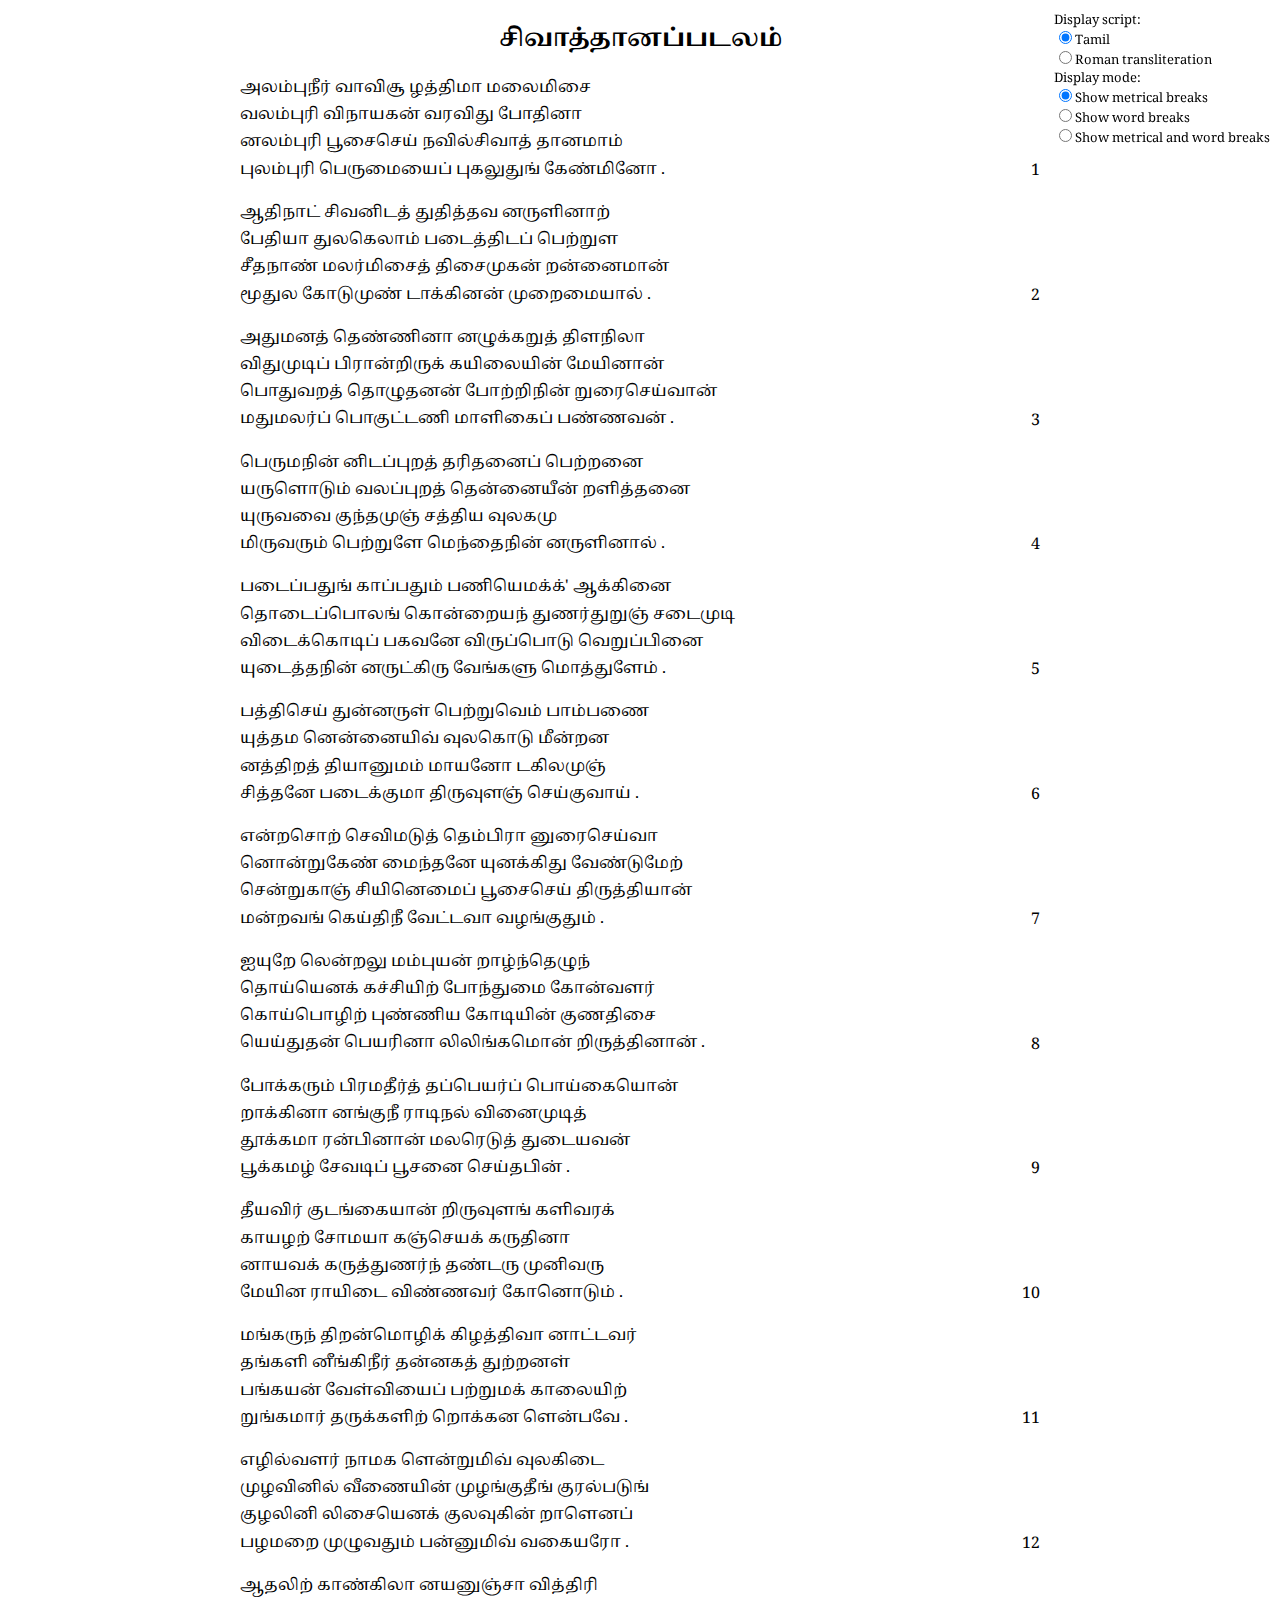
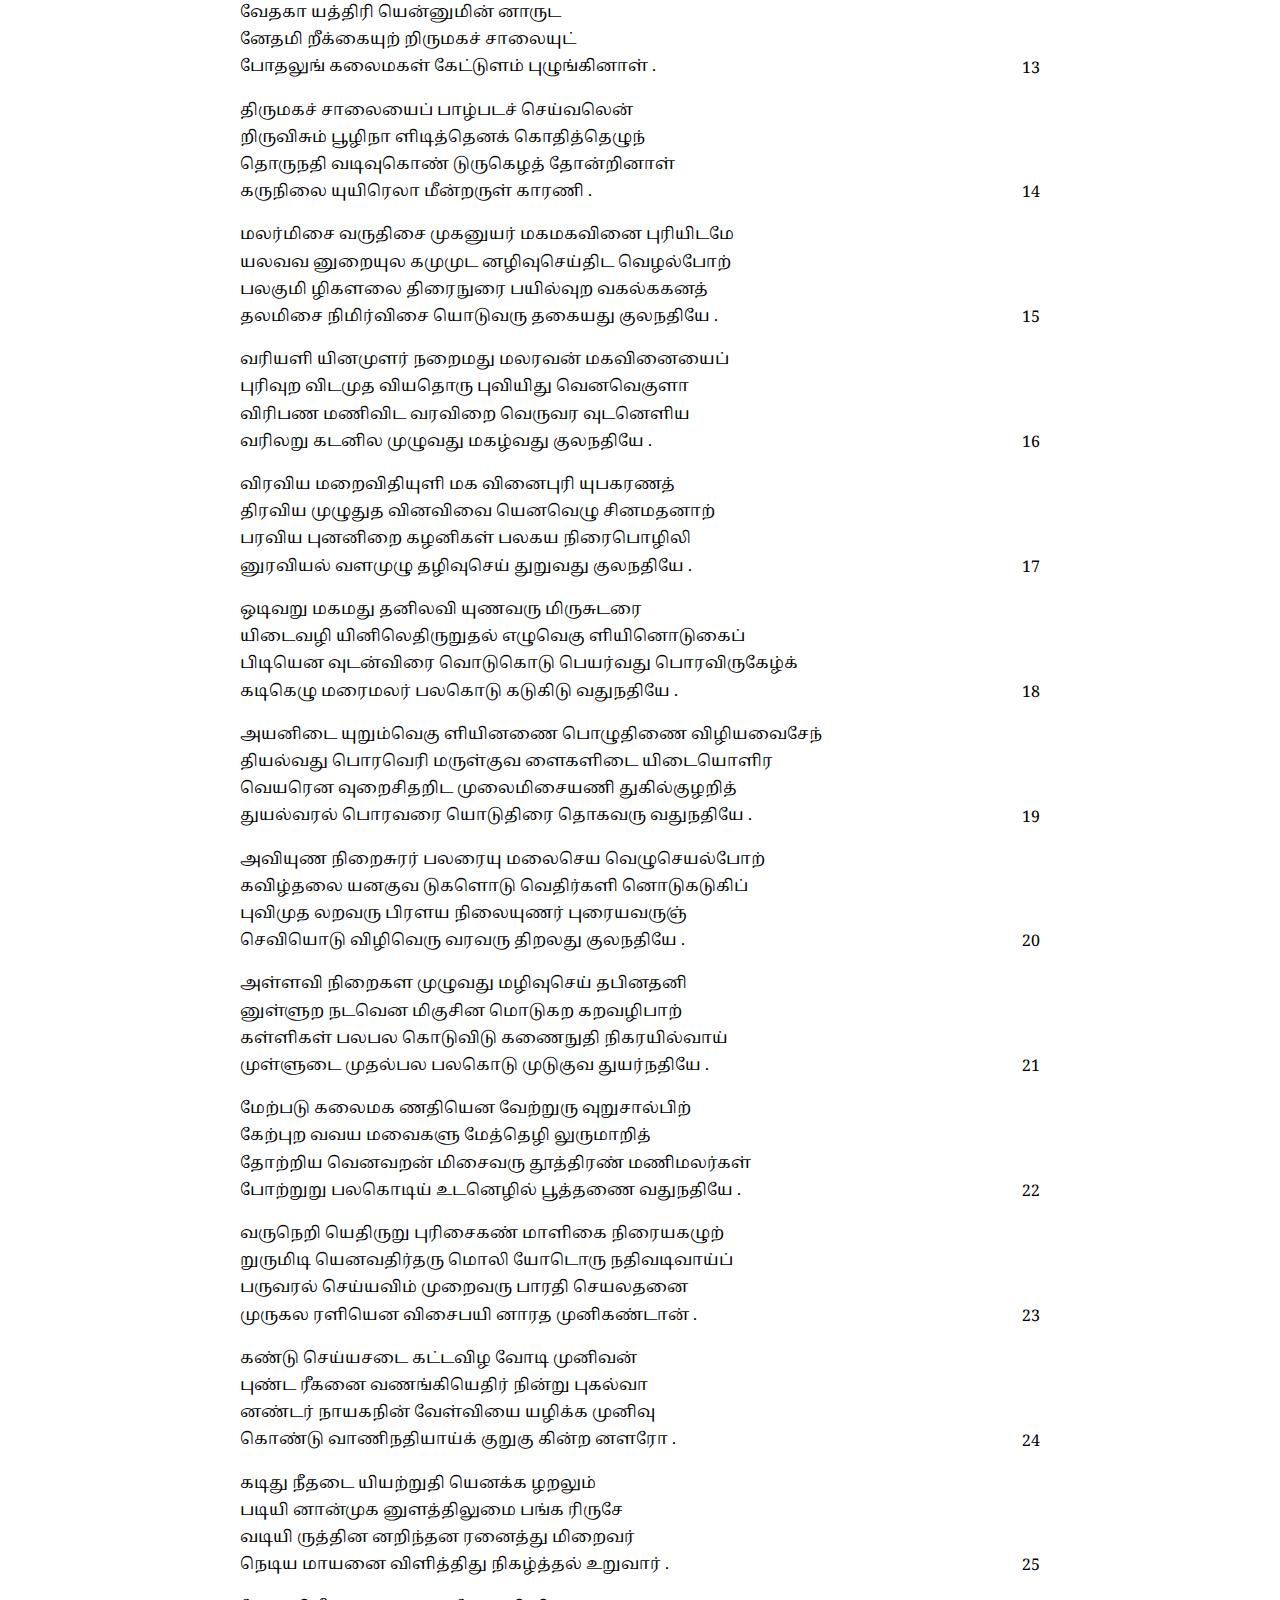
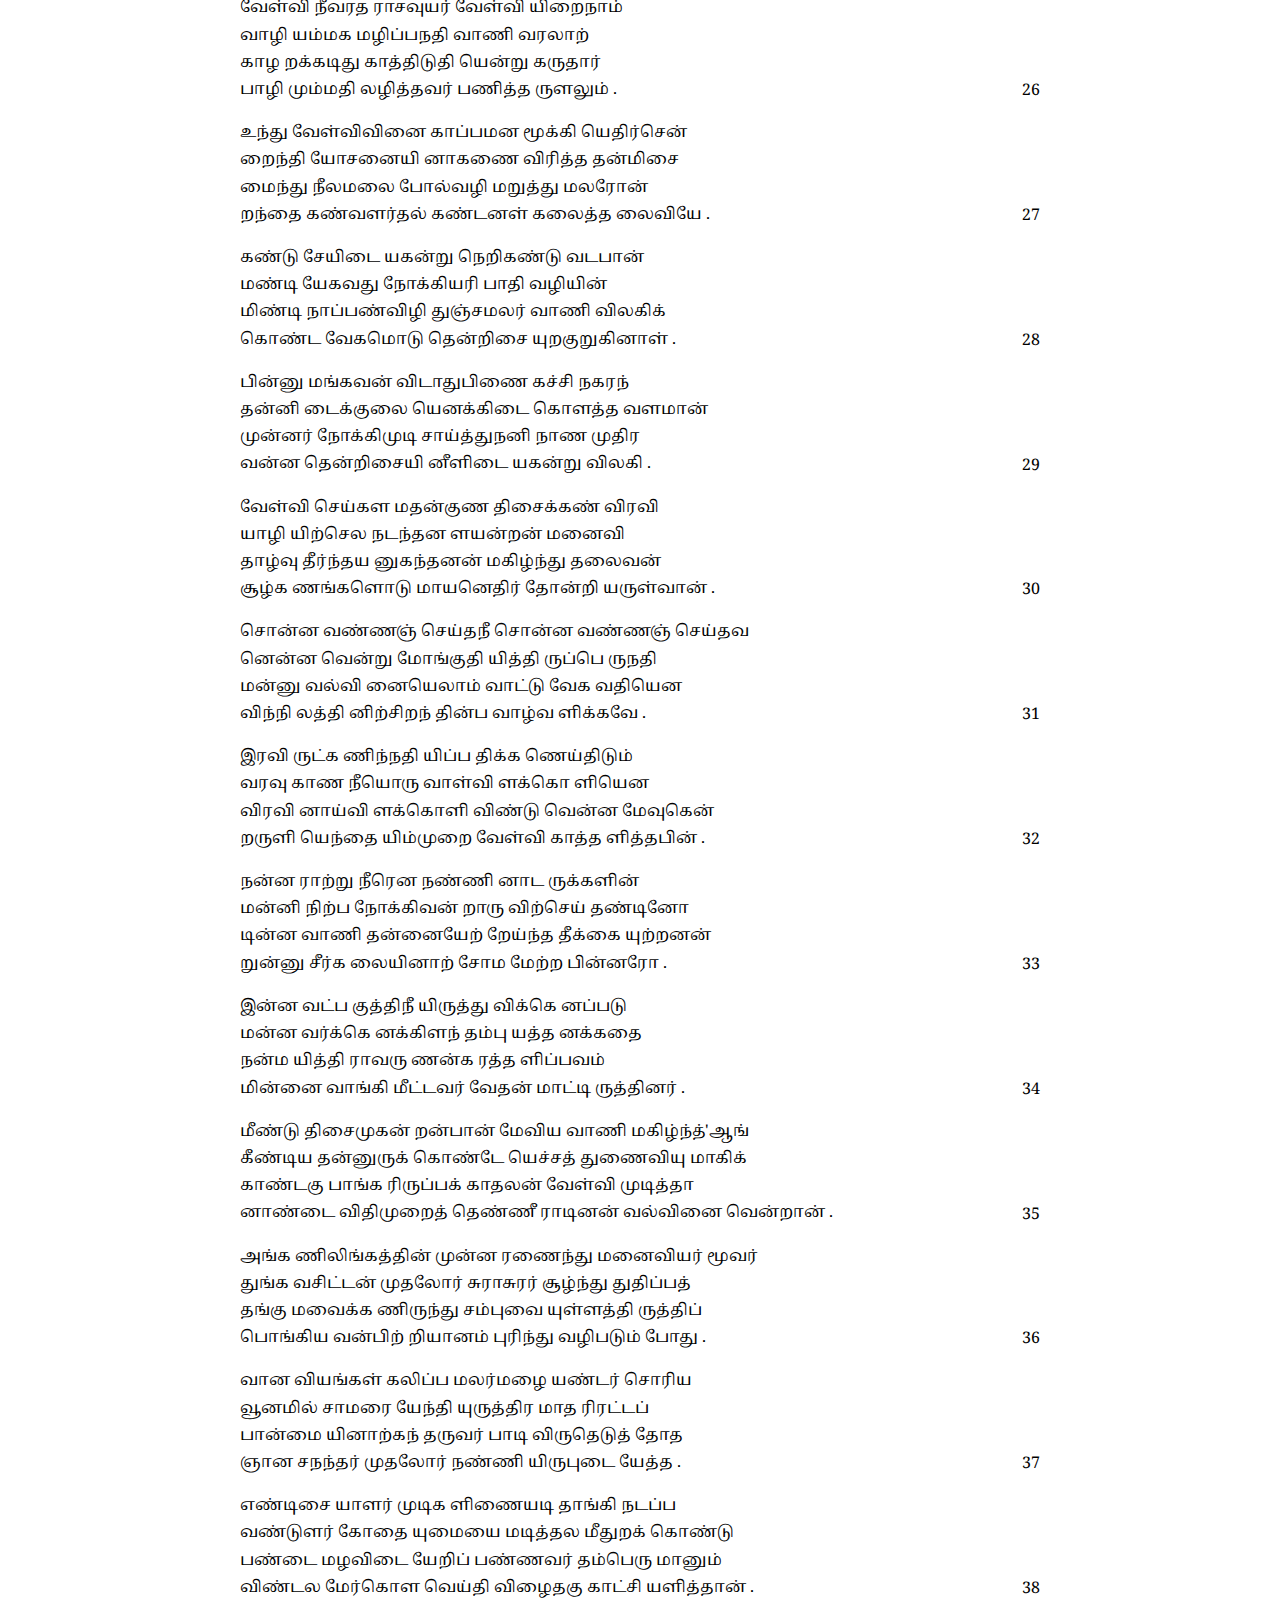
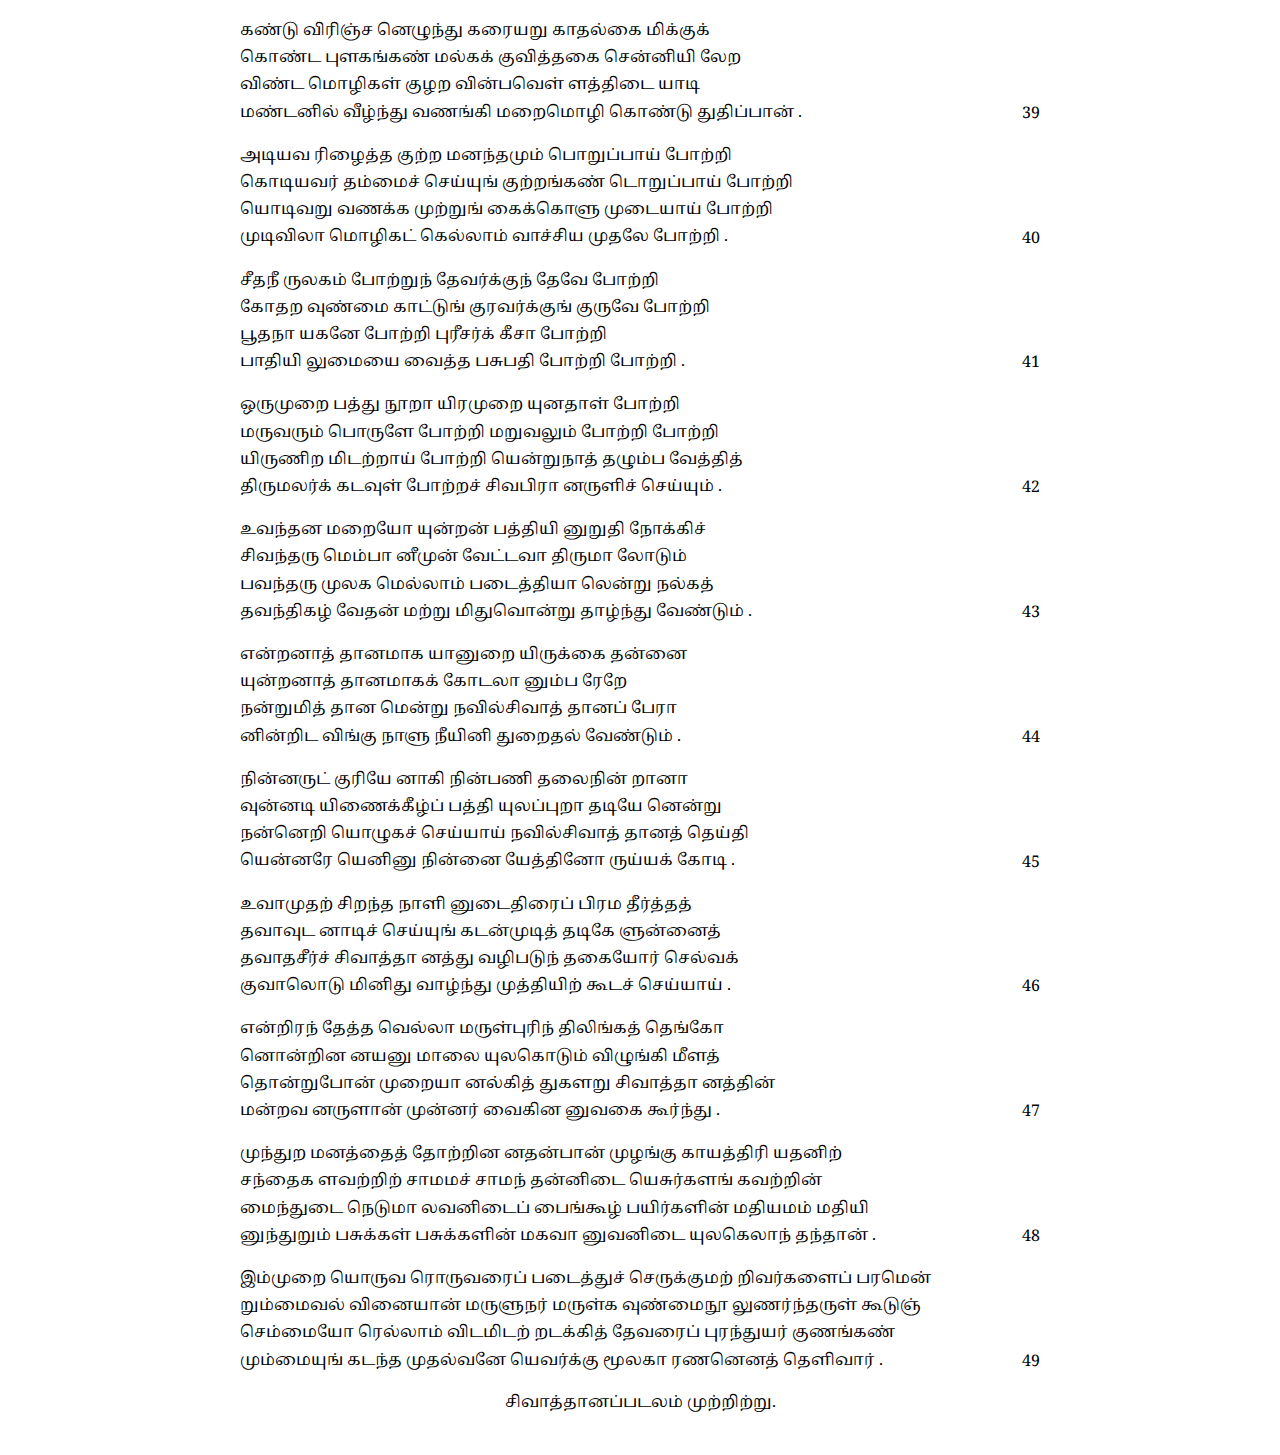
==== commit bfa6ec28: "update" ====
--- a/KP_ch11.html
+++ b/KP_ch11.html
@@ -2,127 +2,323 @@
 <html>
    <head>
       <meta http-equiv="Content-Type" content="text/html; charset=UTF-8">
-      <title></title><script type="text/javascript" src="https://code.jquery.com/jquery-3.2.1.slim.min.js"></script><script type="text/javascript" src="./main.js"></script><link rel="stylesheet" type="text/css" href="./main.css">
+      <title>Kāñcippurāṇam: Civāttāṉappaṭalam</title><script type="text/javascript" src="https://code.jquery.com/jquery-3.2.1.slim.min.js"></script><script type="text/javascript" src="./tamil-2.js"></script><link rel="stylesheet" type="text/css" href="./tamil.css">
       <link rel="stylesheet" href="https://fonts.googleapis.com/css2?family=Noto+Serif&amp;family=Noto+Serif+Tamil&amp;display=swap">
    </head>
    <body>
       <div class="control-box">
-         <div class="control-heading">Display mode:</div>
-         <div><input type="radio" name="display-mode" id="input-sandhi" value="input-sandhi"><label for="input-sandhi">Full sandhis and metrical split</label></div>
-         <div><input type="radio" name="display-mode" id="input-nosandhi" value="input-sandhi"><label for="input-nosandhi">Sandhis resolved and word split</label></div>
-         <div><input type="radio" name="display-mode" id="input-interlinear" value="input-interlinear"><label for="input-nosandhi">Interlinear display</label></div>
          <div class="control-heading">Display script:</div>
          <div><input type="radio" name="display-script" id="input-tamil" value="input-tamil"><label for="input-tamil">Tamil</label></div>
          <div><input type="radio" name="display-script" id="input-roman" value="input-roman"><label for="input-roman">Roman transliteration</label></div>
+         <div class="control-heading">Display mode:</div>
+         <div><input type="radio" name="display-mode" id="input-metrical" value="input-metrical"><label for="input-metrical">Show metrical breaks</label></div>
+         <div><input type="radio" name="display-mode" id="input-wordbreaks" value="input-wordbreaks"><label for="input-wordbreaks">Show word breaks</label></div>
+         <div><input type="radio" name="display-mode" id="input-metrical-wordbreaks" value="input-metrical-wordbreaks"><label for="input-metrical-wordbreaks">Show metrical and word breaks</label></div>
       </div>
       <div class="main-content tamil">
          <div>
             <h1>சிவாத்தானப்படலம்</h1>
-            <p><span class="line sandhi">அலம்புநீர் வாவிசூ ழத்திமா மலைமிசை</span><span class="line nosandhi">அலம்பு நீர் வாவி சூழ் அத்தி மா மலைமிசை</span><span class="line sandhi">வலம்புரி விநாயகன் வரவிது போதினா</span><span class="line nosandhi">வலம்புரி விநாயகன் வரவு இது போதினான்</span><span class="line sandhi">னலம்புரி பூசைசெய் நவில்சிவாத் தானமாம்</span><span class="line nosandhi">நலம் புரி பூசை செய் நவில் சிவாத்தானம் ஆம்</span><span class="line sandhi">புலம்புரி பெருமையைப் புகலுதுங் கேண்மினோ.</span><span class="line nosandhi">புலம் புரி பெருமையை புகலுதும் கேண்மினோ.</span><span class="stanza-number">1</span></p>
-            <p><span class="line sandhi">ஆதிநாட் சிவனிடத் துதித்தவ னருளினாற்</span><span class="line nosandhi">ஆதி நாள் சிவன் இடத்து உதித்து அவன் அருளினால்</span><span class="line sandhi">பேதியா துலகெலாம் படைத்திடப் பெற்றுள</span><span class="line nosandhi">பேதியாது உலகு எலாம் படைத்திட பெற்றுள</span><span class="line sandhi">சீதநாண் மலர்மிசைத் திசைமுகன் றன்னைமான்</span><span class="line nosandhi">சீத நாள் மலர்மிசை திசைமுகன் தன்னை மால்</span><span class="line sandhi">மூதுல கோடுமுண் டாக்கினன் முறைமையால்.</span><span class="line nosandhi">மூது உலகோடும் உண்டாக்கினன் முறைமையால்.</span><span class="stanza-number">2</span></p>
-            <p><span class="line sandhi">அதுமனத் தெண்ணினா னழுக்கறுத் திளநிலா</span><span class="line nosandhi">அது மனத்து எண்ணினான் அழுக்கறுத்து இள நிலா</span><span class="line sandhi">விதுமுடிப் பிரான்றிருக் கயிலையின் மேயினான்</span><span class="line nosandhi">விது முடி பிரான் திரு கயிலையின் மேயினான்</span><span class="line sandhi">பொதுவறத் தொழுதனன் போற்றிநின் றுரைசெய்வான்</span><span class="line nosandhi">பொது அற தொழுதனன் போற்றி நின்று உரை செய்வான்</span><span class="line sandhi">மதுமலர்ப் பொகுட்டணி மாளிகைப் பண்ணவன்.</span><span class="line nosandhi">மது மலர் பொகுட்டு அணி மாளிகை பண்ணவன்.</span><span class="stanza-number">3</span></p>
-            <p><span class="line sandhi">பெருமநின் னிடப்புறத் தரிதனைப் பெற்றனை</span><span class="line nosandhi">பெரும நின் இட புறத்து அரி தனை பெற்றனை</span><span class="line sandhi">யருளொடும் வலப்புறத் தென்னையீன் றளித்தனை</span><span class="line nosandhi">அருளொடும் வல புறத்து என்னை ஈன்று அளித்தனை</span><span class="line sandhi">யுருவவை குந்தமுஞ் சத்திய வுலகமு</span><span class="line nosandhi">உருவ வைகுந்தமும் சத்திய உலகமும்</span><span class="line sandhi">மிருவரும் பெற்றுளே மெந்தைநின் னருளினால்.</span><span class="line nosandhi">இருவரும் பெற்றுளேம் எந்தை நின் அருளினால்.</span><span class="stanza-number">4</span></p>
-            <p><span class="line sandhi">படைப்பதுங் காப்பதும் பணியெமக் காக்கினை</span><span class="line nosandhi">படைப்பதும் காப்பதும் பணி எமக்கு ஆக்கினை</span><span class="line sandhi">தொடைப்பொலங் கொன்றையந் துணர்துறுஞ் சடைமுடி</span><span class="line nosandhi">தொடை பொலம் கொன்றை அம் துணர் துறும் சடை முடி</span><span class="line sandhi">விடைக்கொடிப் பகவனே விருப்பொடு வெறுப்பினை</span><span class="line nosandhi">விடை கொடி பகவனே விருப்பொடு வெறுப்பினை</span><span class="line sandhi">யுடைத்தநின் னருட்கிரு வேங்களு மொத்துளேம்.</span><span class="line nosandhi">உடைத்த நின் அருட்கு இருவேங்களும் ஒத்துளேம்.</span><span class="stanza-number">5</span></p>
-            <p><span class="line sandhi">பத்திசெய் துன்னருள் பெற்றுவெம் பாம்பணை</span><span class="line nosandhi">பத்தி செய்து உன் அருள் பெற்று வெம் பாம்பு அணை</span><span class="line sandhi">யுத்தம னென்னையிவ் வுலகொடு மீன்றன</span><span class="line nosandhi">உத்தமன் என்னை இவ் உலகொடும் ஈன்றனன்</span><span class="line sandhi">னத்திறத் தியானுமம் மாயனோ டகிலமுஞ்</span><span class="line nosandhi">அ திறத்து யானும் அ மாயனோடு அகிலமும்</span><span class="line sandhi">சித்தனே படைக்குமா திருவுளஞ் செய்குவாய்.</span><span class="line nosandhi">சித்தனே படைக்குமா திரு உளம் செய்குவாய்.</span><span class="stanza-number">6</span></p>
-            <p><span class="line sandhi">என்றசொற் செவிமடுத் தெம்பிரா னுரைசெய்வா</span><span class="line nosandhi">என்ற சொல் செவிமடுத்து எம்பிரான் உரை செய்வான்</span><span class="line sandhi">னொன்றுகேண் மைந்தனே யுனக்கிது வேண்டுமேற்</span><span class="line nosandhi">ஒன்று கேள் மைந்தனே உனக்கு இது வேண்டுமேல்</span><span class="line sandhi">சென்றுகாஞ் சியினெமைப் பூசைசெய் திருத்தியான்</span><span class="line nosandhi">சென்று காஞ்சியின் எமை பூசை செய்து இருத்து யான்</span><span class="line sandhi">மன்றவங் கெய்திநீ வேட்டவா வழங்குதும்.</span><span class="line nosandhi">மன்ற அங்கு எய்தி நீ வேட்டவா வழங்குதும்.</span><span class="stanza-number">7</span></p>
-            <p><span class="line sandhi">ஐயுறே லென்றலு மம்புயன் றாழ்ந்தெழுந்</span><span class="line nosandhi">ஐயுறேல் என்றலும் அம்புயன் தாழ்ந்து எழுந்து</span><span class="line sandhi">தொய்யெனக் கச்சியிற் போந்துமை கோன்வளர்</span><span class="line nosandhi">ஒய்யென கச்சியில் போந்து உமை கோன் வளர்</span><span class="line sandhi">கொய்பொழிற் புண்ணிய கோடியின் குணதிசை</span><span class="line nosandhi">கொய் பொழில் புண்ணியகோடியின் குண திசை</span><span class="line sandhi">யெய்துதன் பெயரினா லிலிங்கமொன் றிருத்தினான்.</span><span class="line nosandhi">எய்து தன் பெயரினால் இலிங்கம் ஒன்று இருத்தினான்.</span><span class="stanza-number">8</span></p>
-            <p><span class="line sandhi">போக்கரும் பிரமதீர்த் தப்பெயர்ப் பொய்கையொன்</span><span class="line nosandhi">போக்கு அரும் பிரமதீர்த்த பெயர் பொய்கை ஒன்று</span><span class="line sandhi">றாக்கினா னங்குநீ ராடிநல் வினைமுடித்</span><span class="line nosandhi">ஆக்கினான் அங்கு நீர் ஆடி நல் வினை முடித்து</span><span class="line sandhi">தூக்கமா ரன்பினான் மலரெடுத் துடையவன்</span><span class="line nosandhi">ஊக்கம் ஆர் அன்பினான் மலர் எடுத்து உடையவன்</span><span class="line sandhi">பூக்கமழ் சேவடிப் பூசனை செய்தபின்.</span><span class="line nosandhi">பூ கமழ் சே அடி பூசனை செய்த பின்.</span><span class="stanza-number">9</span></p>
-            <p><span class="line sandhi">தீயவிர் குடங்கையான் றிருவுளங் களிவரக்</span><span class="line nosandhi">தீ அவிர் குடங்கையான் திரு உளம் களி வர</span><span class="line sandhi">காயழற் சோமயா கஞ்செயக் கருதினா</span><span class="line nosandhi">காய் அழல் சோம யாகம் செய கருதினான்</span><span class="line sandhi">னாயவக் கருத்துணர்ந் தண்டரு முனிவரு</span><span class="line nosandhi">ஆய அ கருத்து உணர்ந்து அண்டரும் முனிவரும்</span><span class="line sandhi">மேயினா ராயிடை விண்ணவர் கோனொடும்.</span><span class="line nosandhi">மேயினார் ஆயிடை விண்ணவர் கோனொடும்.</span><span class="stanza-number">10</span></p>
-            <p><span class="line sandhi">மங்கருந் திறன்மொழிக் கிழத்திவா னாட்டவர்</span><span class="line nosandhi">மங்கு அரும் திறல் மொழி கிழத்தி வான் நாட்டவர்</span><span class="line sandhi">தங்களி னீங்கிநீர் தன்னகத் துற்றனள்</span><span class="line nosandhi">தங்களின் நீங்கி நீர் தன்னகத்து உற்றனள்</span><span class="line sandhi">பங்கயன் வேள்வியைப் பற்றுமக் காலையிற்</span><span class="line nosandhi">பங்கயன் வேள்வியை பற்றும் அ காலையில்</span><span class="line sandhi">றுங்கமார் தருக்களிற் றொக்கன ளென்பவே.</span><span class="line nosandhi">துங்கம் ஆர் தருக்களில் தொக்கனள் என்பவே.</span><span class="stanza-number">11</span></p>
-            <p><span class="line sandhi">எழில்வளர் நாமக ளென்றுமிவ் வுலகிடை</span><span class="line nosandhi">எழில் வளர் நாமகள் என்றும் இவ் உலகிடை</span><span class="line sandhi">முழவினில் வீணையின் முழங்குதீங் குரல்படுங்</span><span class="line nosandhi">முழவினில் வீணையில் முழங்கு தீம் குரல் படும்</span><span class="line sandhi">குழலினி லிசையெனக் குலவுகின் றாளெனப்</span><span class="line nosandhi">குழலினில் இசை என குலவுகின்றாள் என</span><span class="line sandhi">பழமறை முழுவதும் பன்னுமிவ் வகையரோ.</span><span class="line nosandhi">பழ மறை முழுவதும் பன்னும் இவ் வகையரோ.</span><span class="stanza-number">12</span></p>
-            <p><span class="line sandhi">ஆதலிற் காண்கிலா னயனுஞ்சா வித்திரி</span><span class="line nosandhi">ஆதலில் காண்கிலான் அயனும் சாவித்திரி</span><span class="line sandhi">வேதகா யத்திரி யென்னுமின் னாருட</span><span class="line nosandhi">வேத காயத்திரி என்னும் மின்னாருடன்</span><span class="line sandhi">னேதமி றீக்கையுற் றிருமகச் சாலையுட்</span><span class="line nosandhi">ஏதம் இல் தீக்கை உற்று இரு மக சாலையுள்</span><span class="line sandhi">போதலுங் கலைமகள் கேட்டுளம் புழுங்கினாள்.</span><span class="line nosandhi">போதலும் கலைமகள் கேட்டு உளம் புழுங்கினாள்.</span><span class="stanza-number">13</span></p>
-            <p><span class="line sandhi">திருமகச் சாலையைப் பாழ்படச் செய்வலென்</span><span class="line nosandhi">திரு மக சாலையை பாழ்பட செய்வல் என்று</span><span class="line sandhi">றிருவிசும் பூழிநா ளிடித்தெனக் கொதித்தெழுந்</span><span class="line nosandhi">இரு விசும்பு ஊழி நாள் இடித்து என கொதித்து எழுந்து</span><span class="line sandhi">தொருநதி வடிவுகொண் டுருகெழத் தோன்றினாள்</span><span class="line nosandhi">ஒரு நதி வடிவு கொண்டு உரு கெழ தோன்றினாள்</span><span class="line sandhi">கருநிலை யுயிரெலா மீன்றருள் காரணி.</span><span class="line nosandhi">கரு நிலை உயிர் எலாம் ஈன்று அருள் காரணி.</span><span class="stanza-number">14</span></p>
-            <p><span class="line sandhi">மலர்மிசை வருதிசை முகனுயர் மகவினை புரியிடமே</span><span class="line nosandhi">மலர்மிசை வரு திசைமுகன் உயர் மகவினை புரி இடமே</span><span class="line sandhi">யலவவ னுறையுல கமுமுட னழிவுசெய் திடவெழல்போற்</span><span class="line nosandhi">அல அவன் உறை உலகமும் உடன் அழிவு செய்திட எழல் போல்</span><span class="line sandhi">பலகுமி ழிகளலை திரைநுரை பயில்வுற வகல்ககனத்</span><span class="line nosandhi">பல குமிழிகள் அலை திரை நுரை பயில்வுற அகல் ககன</span><span class="line sandhi">தலமிசை நிமிர்விசை யொடுவரு தகையது குலநதியே.</span><span class="line nosandhi">தலமிசை நிமிர் விசையொடு வரு தகையது குல நதியே.</span><span class="stanza-number">15</span></p>
-            <p><span class="line sandhi">வரியளி யினமுளர் நறைமது மலரவன் மகவினையைப்</span><span class="line nosandhi">வரி அளி இனம் உளர் நறை மது மலரவன் மக வினையை</span><span class="line sandhi">புரிவுற விடமுத வியதொரு புவியிது வெனவெகுளா</span><span class="line nosandhi">புரிவுற இடம் உதவியது ஒரு புவி இது என வெகுளா</span><span class="line sandhi">விரிபண மணிவிட வரவிறை வெருவர வுடனெளிய</span><span class="line nosandhi">விரி பண மணி விட அரவு இறை வெருவர உடன் நெளிய</span><span class="line sandhi">வரிலறு கடனில முழுவது மகழ்வது குலநதியே.</span><span class="line nosandhi">அரில் அறு கடல் நிலம் முழுவதும் அகழ்வது குல நதியே.</span><span class="stanza-number">16</span></p>
-            <p><span class="line sandhi">விரவிய மறைவிதி யுளிமக வினைபுரி யுபகரணத்</span><span class="line nosandhi">விரவிய மறை விதியுளி மக வினை புரி உபகரண</span><span class="line sandhi">திரவிய முழுதுத வினவிவை யெனவெழு சினமதனாற்</span><span class="line nosandhi">திரவியம் முழுது உதவின இவை என எழு சினம் அதனால்</span><span class="line sandhi">பரவிய புனனிறை கழனிகள் பலகய நிரைபொழிலி</span><span class="line nosandhi">பரவிய புனல் நிறை கழனிகள் பல கயம் நிரை பொழிலின்</span><span class="line sandhi">னுரவியல் வளமுழு தழிவுசெய் துறுவது குலநதியே.</span><span class="line nosandhi">உரவு இயல் வளம் முழுது அழிவு செய்து உறுவது குல நதியே.</span><span class="stanza-number">17</span></p>
-            <p><span class="line sandhi">ஒடிவறு மகமது தனிலவி யுணவரு மிருசுடரை</span><span class="line nosandhi">ஒடிவு அறு மகம் அது தனில் அவி உண வரும் இரு சுடரை</span><span class="line sandhi">யிடைவழி யினிலெதி ருறுதலு மெழுவெகு ளியினொடுகைப்</span><span class="line nosandhi">இடை வழியினில் எதிருறுதலும் எழு வெகுளியினொடு கை</span><span class="line sandhi">பிடியென வுடன்விரை வொடுகொடு பெயர்வது பொரவிருகேழ்க்</span><span class="line nosandhi">பிடி என உடன் விரைவொடு கொடு பெயர்வது பொர இரு கேழ்</span><span class="line sandhi">கடிகெழு மரைமலர் பலகொடு கடுகிடு வதுநதியே.</span><span class="line nosandhi">கடி கெழு மரை மலர் பல கொடு கடுகிடுவது நதியே.</span><span class="stanza-number">18</span></p>
-            <p><span class="line sandhi">அயனிடை யுறும்வெகு ளியினணை பொழுதிணை விழியவைசேந்</span><span class="line nosandhi">அயனிடை உறும் வெகுளியின் அணை பொழுது இணை விழி அவை சேந்து</span><span class="line sandhi">தியல்வது பொரவெரி மருள்குவ ளைகளிடை யிடையொளிர</span><span class="line nosandhi">இயல்வது பொர எரி மருள் குவளைகள் இடை இடை ஒளிர</span><span class="line sandhi">வெயரென வுறைசித றிடமுலைமிசையணி துகில்குழறித்</span><span class="line nosandhi">வெயர் என உறை சிதறிட முலைமிசை அணி துகில் குழறி</span><span class="line sandhi">துயல்வரல் பொரவரை யொடுதிரை தொகவரு வதுநதியே.</span><span class="line nosandhi">துயல்வரல் பொர வரையொடு திரை தொக வருவது நதியே.</span><span class="stanza-number">19</span></p>
-            <p><span class="line sandhi">அவியுண நிறைசுரர் பலரையு மலைசெய வெழுசெயல்போற்</span><span class="line nosandhi">அவி உண நிறை சுரர் பலரையும் அலை செய எழு செயல் போல்</span><span class="line sandhi">கவிழ்தலை யனகுவ டுகளொடு வெதிர்களி னொடுகடுகிப்</span><span class="line nosandhi">கவிழ் தலையன குவடுகளொடு வெதிர்களினொடு கடுகி</span><span class="line sandhi">புவிமுத லறவரு பிரளய நிலையுணர் புரையவருஞ்</span><span class="line nosandhi">புவி முதல் அற வரு பிரளய நிலை உணர் புரையவரும்</span><span class="line sandhi">செவியொடு விழிவெரு வரவரு திறலது குலநதியே.</span><span class="line nosandhi">செவியொடு விழி வெருவர வரு திறலது குல நதியே.</span><span class="stanza-number">20</span></p>
-            <p><span class="line sandhi">அள்ளவி நிறைகள முழுவது மழிவுசெய் தபினதனி</span><span class="line nosandhi">அள் அவி நிறை களம் முழுவதும் அழிவு செய்த பின் அதனின்</span><span class="line sandhi">னுள்ளுற நடவென மிகுசின மொடுகற கறவழிபாற்</span><span class="line nosandhi">உள்ளுற நட என மிகு சினமொடு கறகற வழி பால்</span><span class="line sandhi">கள்ளிகள் பலபல கொடுவிடு கணைநுதி நிகரயில்வாய்</span><span class="line nosandhi">கள்ளிகள் பல பல கொடு விடு கணை நுதி நிகர் அயில் வாய்</span><span class="line sandhi">முள்ளுடை முதல்பல பலகொடு முடுகுவ துயர்நதியே.</span><span class="line nosandhi">முள் உடை முதல் பல பல கொடு முடுகுவது உயர் நதியே.</span><span class="stanza-number">21</span></p>
-            <p><span class="line sandhi">மேற்படு கலைமக ணதியென வேற்றுரு வுறுசால்பிற்</span><span class="line nosandhi">மேற்படு கலைமகள் நதி என வேற்று உரு உறு சால்பிற்கு</span><span class="line sandhi">கேற்புற வவயவ மவைகளு மேத்தெழி லுருமாறித்</span><span class="line nosandhi">ஏற்புற அவயவம் அவைகளும் ஏத்து எழில் உரு மாறி</span><span class="line sandhi">தோற்றிய வெனவறன் மிசைவரு தூத்திரண் மணிமலர்கள்</span><span class="line nosandhi">தோற்றிய என அறன்மிசை வரு தூ திரள் மணி மலர்கள்</span><span class="line sandhi">போற்றுறு பலகொடி யுடனெழில் பூத்தணை வதுநதியே.</span><span class="line nosandhi">போற்றுறு பல கொடியுடன் எழில் பூத்து அணைவது நதியே.</span><span class="stanza-number">22</span></p>
-            <p><span class="line sandhi">வருநெறி யெதிருறு புரிசைகண் மாளிகை நிரையகழுற்</span><span class="line nosandhi">வரு நெறி எதிர் உறு புரிசைகள் மாளிகை நிரை அகழ் உற்று</span><span class="line sandhi">றுருமிடி யெனவதிர் தருமொலி யோடொரு நதிவடிவாய்ப்</span><span class="line nosandhi">உரும் இடி என அதிர் தரும் ஒலியோடு ஒரு நதி வடிவாய்</span><span class="line sandhi">பருவரல் செய்யவிம் முறைவரு பாரதி செயலதனை</span><span class="line nosandhi">பருவரல் செய்ய இம் முறை வரு பாரதி செயல் அதனை</span><span class="line sandhi">முருகல ரளியென விசைபயி னாரத முனிகண்டான்.</span><span class="line nosandhi">முருகு அலர் அளி என இசை பயில் நாரத முனி கண்டான்.</span><span class="stanza-number">23</span></p>
-            <p><span class="line sandhi">கண்டு செய்யசடை கட்டவிழ வோடி முனிவன்</span><span class="line nosandhi">கண்டு செய்ய சடை கட்டு அவிழ ஓடி முனிவன்</span><span class="line sandhi">புண்ட ரீகனை வணங்கியெதிர் நின்று புகல்வா</span><span class="line nosandhi">புண்டரீகனை வணங்கி எதிர்நின்று புகல்வான்</span><span class="line sandhi">னண்டர் நாயகநின் வேள்வியை யழிக்க முனிவு</span><span class="line nosandhi">அண்டர் நாயக நின் வேள்வியை அழிக்க முனிவு</span><span class="line sandhi">கொண்டு வாணிநதி யாய்க்குறுகு கின்ற னளரோ.</span><span class="line nosandhi">கொண்டு வாணி நதியாய் குறுகுகின்றனள் அரோ.</span><span class="stanza-number">24</span></p>
-            <p><span class="line sandhi">கடிது நீதடை யியற்றுதி யெனக்க ழறலும்</span><span class="line nosandhi">கடிது நீ தடை இயற்றுதி என கழறலும்</span><span class="line sandhi">படியி னான்முக னுளத்திலுமை பங்க ரிருசே</span><span class="line nosandhi">படியின் நான்முகன் உளத்தில் உமை பங்கர் இரு சே</span><span class="line sandhi">வடியி ருத்தின னறிந்தன ரனைத்து மிறைவர்</span><span class="line nosandhi">அடி இருத்தினன் அறிந்தனர் அனைத்தும் இறைவர்</span><span class="line sandhi">நெடிய மாயனை விளித்திது நிகழ்த்த லுறுவார்.</span><span class="line nosandhi">நெடிய மாயனை விளித்திது நிகழ்த்தல் உறுவார்.</span><span class="stanza-number">25</span></p>
-            <p><span class="line sandhi">வேள்வி நீவரத ராசவுயர் வேள்வி யிறைநாம்</span><span class="line nosandhi">வேள்வி நீ வரதராச உயர் வேள்வி இறை நாம்</span><span class="line sandhi">வாழி யம்மக மழிப்பநதி வாணி வரலாற்</span><span class="line nosandhi">வாழி அம் மகம் அழிப்ப நதி வாணி வரலால்</span><span class="line sandhi">காழ றக்கடிது காத்திடுதி யென்று கருதார்</span><span class="line nosandhi">காழ் அற கடிது காத்திடுதி என்று கருதார்</span><span class="line sandhi">பாழி மும்மதி லழித்தவர் பணித்த ருளலும்.</span><span class="line nosandhi">பாழி மும் மதில் அழித்தவர் பணித்து அருளலும்.</span><span class="stanza-number">26</span></p>
-            <p><span class="line sandhi">உந்து வேள்விவினை காப்பமன மூக்கி யெதிர்சென்</span><span class="line nosandhi">உந்து வேள்வி வினை காப்ப மனம் ஊக்கி எதிர் சென்று</span><span class="line sandhi">றைந்தி யோசனையி னாகணை விரித்த தன்மிசை</span><span class="line nosandhi">ஐந்தி யோசனையின் நாகு அணை விரித்து அதன்மிசை</span><span class="line sandhi">மைந்து நீலமலை போல்வழி மறுத்து மலரோன்</span><span class="line nosandhi">மைந்து நீல மலை போல் வழி மறுத்து மலரோன்</span><span class="line sandhi">றந்தை கண்வளர்தல் கண்டனள் கலைத்த லைவியே.</span><span class="line nosandhi">தந்தை கண்வளர்தல் கண்டனள் கலை தலைவியே.</span><span class="stanza-number">27</span></p>
-            <p><span class="line sandhi">கண்டு சேயிடை யகன்று நெறிகண்டு வடபான்</span><span class="line nosandhi">கண்டு சேயிடை அகன்று நெறி கண்டு வட பால்</span><span class="line sandhi">மண்டி யேகவது நோக்கியரி பாதி வழியின்</span><span class="line nosandhi">மண்டி ஏக அது நோக்கி அரி பாதி வழியின்</span><span class="line sandhi">மிண்டி நாப்பண்விழி துஞ்சமலர் வாணி விலகிக்</span><span class="line nosandhi">மிண்டி நாப்பண் விழி துஞ்ச மலர் வாணி விலகி</span><span class="line sandhi">கொண்ட வேகமொடு தென்றிசை யுறக்கு றுகினாள்.</span><span class="line nosandhi">கொண்ட வேகமொடு தென் திசை உறக்கு உறுகினாள்.</span><span class="stanza-number">28</span></p>
-            <p><span class="line sandhi">பின்னு மங்கவன் விடாதுபிணை கச்சி நகரந்</span><span class="line nosandhi">பின்னும் அங்கு அவன் விடாது பிணை கச்சி நகரம்</span><span class="line sandhi">தன்னி டைக்குலை யெனக்கிடை கொளத்த வளமான்</span><span class="line nosandhi">தன்னிடை குலை என கிடை கொள தவள மான்</span><span class="line sandhi">முன்னர் நோக்கிமுடி சாய்த்துநனி நாண முதிர</span><span class="line nosandhi">முன்னர் நோக்கி முடி சாய்த்து நனி நாண முதிர</span><span class="line sandhi">வன்ன தென்றிசையி னீளிடை யகன்று விலகி.</span><span class="line nosandhi">அன்ன தென் திசையின் நீளிடை அகன்று விலகி.</span><span class="stanza-number">29</span></p>
-            <p><span class="line sandhi">வேள்வி செய்கள மதன்குண திசைக்கண் விரவி</span><span class="line nosandhi">வேள்வி செய் களம் அதன் குண திசைக்கண் விரவி</span><span class="line sandhi">யாழி யிற்செல நடந்தன ளயன்றன் மனைவி</span><span class="line nosandhi">ஆழியில் செல நடந்தனள் அயன் தன் மனைவி</span><span class="line sandhi">தாழ்வு தீர்ந்தய னுகந்தனன் மகிழ்ந்து தலைவன்</span><span class="line nosandhi">தாழ்வு தீர்ந்து அயன் உகந்தனன் மகிழ்ந்து தலைவன்</span><span class="line sandhi">சூழ்க ணங்களொடு மாயனெதிர் தோன்றி யருள்வான்.</span><span class="line nosandhi">சூழ் கணங்களொடு மாயன் எதிர் தோன்றி அருள்வான்.</span><span class="stanza-number">30</span></p>
-            <p><span class="line sandhi">சொன்ன வண்ணஞ் செய்தநீ சொன்ன வண்ணஞ் செய்தவ</span><span class="line nosandhi">சொன்ன வண்ணம் செய்த நீ சொன்னவண்ணஞ்செய்தவன்</span><span class="line sandhi">னென்ன வென்று மோங்குதி யித்தி ருப்பெ ருநதி</span><span class="line nosandhi">என்ன என்றும் ஓங்குதி இ திரு பெரு நதி</span><span class="line sandhi">மன்னு வல்வி னையெலாம் வாட்டு வேக வதியென</span><span class="line nosandhi">மன்னு வல் வினை எலாம் வாட்டு வேகவதி என</span><span class="line sandhi">விந்நி லத்தி னிற்சிறந் தின்ப வாழ்வ ளிக்கவே.</span><span class="line nosandhi">இந் நிலத்தினில் சிறந்து இன்ப வாழ்வு அளிக்கவே.</span><span class="stanza-number">31</span></p>
-            <p><span class="line sandhi">இரவி ருட்க ணிந்நதி யிப்ப திக்க ணெய்திடும்</span><span class="line nosandhi">இரவு இருட்கண் இந் நதி இ பதிக்கண் எய்திடும்</span><span class="line sandhi">வரவு காண நீயொரு வாள்வி ளக்கொ ளியென</span><span class="line nosandhi">வரவு காண நீ ஒரு வாள் விளக்கு ஒளி என</span><span class="line sandhi">விரவி னாய்வி ளக்கொளி விண்டு வென்ன மேவுகென்</span><span class="line nosandhi">விரவினாய் விளக்கொளி விண்டு என்ன மேவுக என்று</span><span class="line sandhi">றருளி யெந்தை யிம்முறை வேள்வி காத்த ளித்தபின்.</span><span class="line nosandhi">அருளி எந்தை இம் முறை வேள்வி காத்து அளித்த பின்.</span><span class="stanza-number">32</span></p>
-            <p><span class="line sandhi">நன்ன ராற்று நீரென நண்ணி னாட ருக்களின்</span><span class="line nosandhi">நன்னர் ஆற்று நீர் என நண்ணினாள் தருக்களில்</span><span class="line sandhi">மன்னி நிற்ப நோக்கிவன் றாரு விற்செய் தண்டினோ</span><span class="line nosandhi">மன்னி நிற்ப நோக்கி வன் தாருவில் செய் தண்டினோடு</span><span class="line sandhi">டின்ன வாணி தன்னையேற் றேய்ந்த தீக்கை யுற்றனன்</span><span class="line nosandhi">இன்ன வாணி தன்னை ஏற்று ஏய்ந்த தீக்கை உற்றனன்</span><span class="line sandhi">றுன்னு சீர்க லையினாற் சோம மேற்ற பின்னரோ.</span><span class="line nosandhi">துன்னு சீர் கலையினால் சோமம் ஏற்ற பின்னரோ.</span><span class="stanza-number">33</span></p>
-            <p><span class="line sandhi">இன்ன வட்ப குத்திநீ யிருத்து விக்கெ னப்படு</span><span class="line nosandhi">இன்னவள் பகுத்தி நீ இருத்துவிக்க எனப்படும்</span><span class="line sandhi">மன்ன வர்க்கெ னக்கிளந் தம்பு யத்த னக்கதை</span><span class="line nosandhi">அன்னவர்க்கு என கிளந்து அம்புயத்தன் அ கதை</span><span class="line sandhi">நன்ம யித்தி ராவரு ணன்க ரத்த ளிப்பவம்</span><span class="line nosandhi">நல் மயித்திராவருணன் கரத்து அளிப்ப அம்</span><span class="line sandhi">மின்னை வாங்கி மீட்டவர் வேதன் மாட்டி ருத்தினர்.</span><span class="line nosandhi">மின்னை வாங்கி மீட்டு அவர் வேதன் மாட்டு இருத்தினர்.</span><span class="stanza-number">34</span></p>
-            <p><span class="line sandhi">மீண்டு திசைமுகன் றன்பான் மேவிய வாணி மகிழ்ந்தாங்</span><span class="line nosandhi">மீண்டு திசைமுகன் தன்பால் மேவிய வாணி மகிழ்ந்து ஆங்கு</span><span class="line sandhi">கீண்டிய தன்னுருக் கொண்டே யெச்சத் துணைவியு மாகிக்</span><span class="line nosandhi">ஈண்டிய தன் உரு கொண்டே எச்ச துணைவியும் ஆகி</span><span class="line sandhi">காண்டகு பாங்க ரிருப்பக் காதலன் வேள்வி முடித்தா</span><span class="line nosandhi">காண் தகு பாங்கர் இருப்ப காதலன் வேள்வி முடித்தான்</span><span class="line sandhi">னாண்டை விதிமுறைத் தெண்ணீ ராடினன் வல்வினை வென்றான்.</span><span class="line nosandhi">ஆண்டை விதி முறை தெண் நீர் ஆடினன் வல் வினை வென்றான்.</span><span class="stanza-number">35</span></p>
-            <p><span class="line sandhi">அங்க ணிலிங்கத்தின் முன்ன ரணைந்து மனைவியர் மூவர்</span><span class="line nosandhi">அங்கண் இலிங்கத்தின் முன்னர் அணைந்து மனைவியர் மூவர்</span><span class="line sandhi">துங்க வசிட்டன் முதலோர் சுராசுரர் சூழ்ந்து துதிப்பத்</span><span class="line nosandhi">துங்க வசிட்டன் முதலோர் சுராசுரர் சூழ்ந்து துதிப்ப</span><span class="line sandhi">தங்கு மவைக்க ணிருந்து சம்புவை யுள்ளத்தி ருத்திப்</span><span class="line nosandhi">தங்கும் அவைக்கண் இருந்து சம்புவை உள்ளத்து இருத்தி</span><span class="line sandhi">பொங்கிய வன்பிற் றியானம் புரிந்து வழிபடும் போது.</span><span class="line nosandhi">பொங்கிய அன்பில் தியானம் புரிந்து வழிபடும் போது.</span><span class="stanza-number">36</span></p>
-            <p><span class="line sandhi">வான வியங்கள் கலிப்ப மலர்மழை யண்டர் சொரிய</span><span class="line nosandhi">வான இயங்கள் கலிப்ப மலர் மழை அண்டர் சொரிய</span><span class="line sandhi">வூனமில் சாமரை யேந்தி யுருத்திர மாத ரிரட்டப்</span><span class="line nosandhi">ஊனம் இல் சாமரை ஏந்தி உருத்திர மாதர் இரட்ட</span><span class="line sandhi">பான்மை யினாற்கந் தருவர் பாடி விருதெடுத் தோத</span><span class="line nosandhi">பான்மையினால் கந்தருவர் பாடி விருது எடுத்து ஓத</span><span class="line sandhi">ஞான சநந்தர் முதலோர் நண்ணி யிருபுடை யேத்த.</span><span class="line nosandhi">ஞான சநந்தர் முதலோர் நண்ணி இரு புடை ஏத்த.</span><span class="stanza-number">37</span></p>
-            <p><span class="line sandhi">எண்டிசை யாளர் முடிக ளிணையடி தாங்கி நடப்ப</span><span class="line nosandhi">எண் திசை ஆளர் முடிகள் இணை அடி தாங்கி நடப்ப</span><span class="line sandhi">வண்டுளர் கோதை யுமையை மடித்தல மீதுறக் கொண்டு</span><span class="line nosandhi">வண்டு உளர் கோதை உமையை மடி தல மீது உற கொண்டு</span><span class="line sandhi">பண்டை மழவிடை யேறிப் பண்ணவர் தம்பெரு மானும்</span><span class="line nosandhi">பண்டை மழ விடை ஏறி பண்ணவர் தம் பெருமானும்</span><span class="line sandhi">விண்டல மேர்கொள வெய்தி விழைதகு காட்சி யளித்தான்.</span><span class="line nosandhi">விண் தலம் ஏர் கொள எய்தி விழைதகு காட்சி அளித்தான்.</span><span class="stanza-number">38</span></p>
-            <p><span class="line sandhi">கண்டு விரிஞ்ச னெழுந்து கரையறு காதல்கை மிக்குக்</span><span class="line nosandhi">கண்டு விரிஞ்சன் எழுந்து கரை அறு காதல் கைமிக்கு</span><span class="line sandhi">கொண்ட புளகங்கண் மல்கக் குவித்தகை சென்னியி லேற</span><span class="line nosandhi">கொண்ட புளகங்கண் மல்க குவித்த கை சென்னியில் ஏற</span><span class="line sandhi">விண்ட மொழிகள் குழற வின்பவெள் ளத்திடை யாடி</span><span class="line nosandhi">விண்ட மொழிகள் குழற இன்ப வெள்ளத்திடை ஆடி</span><span class="line sandhi">மண்டனில் வீழ்ந்து வணங்கி மறைமொழி கொண்டு துதிப்பான்.</span><span class="line nosandhi">மண் தனில் வீழ்ந்து வணங்கி மறை மொழி கொண்டு துதிப்பான்.</span><span class="stanza-number">39</span></p>
-            <p><span class="line sandhi">அடியவ ரிழைத்த குற்ற மனந்தமும் பொறுப்பாய் போற்றி</span><span class="line nosandhi">அடியவர் இழைத்த குற்றம் அனந்தமும் பொறுப்பாய் போற்றி</span><span class="line sandhi">கொடியவர் தம்மைச் செய்யுங் குற்றங்கண் டொறுப்பாய் போற்றி</span><span class="line nosandhi">கொடியவர் தம்மை செய்யும் குற்றம் கண்டு ஒறுப்பாய் போற்றி</span><span class="line sandhi">யொடிவறு வணக்க முற்றுங் கைக்கொளு முடையாய் போற்றி</span><span class="line nosandhi">ஒடிவு அறு வணக்க முற்றும் கைக்கொளும் உடையாய் போற்றி</span><span class="line sandhi">முடிவிலா மொழிகட் கெல்லாம் வாச்சிய முதலே போற்றி.</span><span class="line nosandhi">முடிவு இலா மொழிகட்கு எல்லாம் வாச்சிய முதலே போற்றி.</span><span class="stanza-number">40</span></p>
-            <p><span class="line sandhi">சீதநீ ருலகம் போற்றுந் தேவர்க்குந் தேவே போற்றி</span><span class="line nosandhi">சீத நீர் உலகம் போற்றும் தேவர்க்கும் தேவே போற்றி</span><span class="line sandhi">கோதற வுண்மை காட்டுங் குரவர்க்குங் குருவே போற்றி</span><span class="line nosandhi">கோது அற உண்மை காட்டும் குரவர்க்கும் குருவே போற்றி</span><span class="line sandhi">பூதநா யகனே போற்றி புரீசர்க்கு மீசா போற்றி</span><span class="line nosandhi">பூத நாயகனே போற்றி புரீசர்க்கும் ஈசா போற்றி</span><span class="line sandhi">பாதியி லுமையை வைத்த பசுபதி போற்றி போற்றி.</span><span class="line nosandhi">பாதியில் உமையை வைத்த பசுபதி போற்றி போற்றி.</span><span class="stanza-number">41</span></p>
-            <p><span class="line sandhi">ஒருமுறை பத்து நூறா யிரமுறை யுனதாள் போற்றி</span><span class="line nosandhi">ஒரு முறை பத்து நூறு ஆயிர முறை உன தாள் போற்றி</span><span class="line sandhi">மருவரும் பொருளே போற்றி மறுவலும் போற்றி போற்றி</span><span class="line nosandhi">மருவரும் பொருளே போற்றி மறுவலும் போற்றி போற்றி</span><span class="line sandhi">யிருணிற மிடற்றாய் போற்றி யென்றுநாத் தழும்ப வேத்தித்</span><span class="line nosandhi">இருள் நிற மிடற்றாய் போற்றி என்று நா தழும்ப ஏத்தி</span><span class="line sandhi">திருமலர்க் கடவுள் போற்றச் சிவபிரா னருளிச் செய்யும்.</span><span class="line nosandhi">திரு மலர் கடவுள் போற்ற சிவபிரான் அருளி செய்யும்.</span><span class="stanza-number">42</span></p>
-            <p><span class="line sandhi">உவந்தன மறையோ யுன்றன் பத்தியி னுறுதி நோக்கிச்</span><span class="line nosandhi">உவந்தன மறையோய் உன் தன் பத்தியின் உறுதி நோக்கி</span><span class="line sandhi">சிவந்தரு மெம்பா னீமுன் வேட்டவா திருமா லோடும்</span><span class="line nosandhi">சிவம் தரும் எம்பால் நீ முன் வேட்டவா திரு மாலோடும்</span><span class="line sandhi">பவந்தரு முலக மெல்லாம் படைத்தியா லென்று நல்கத்</span><span class="line nosandhi">பவம் தரும் உலகம் எல்லாம் படைத்தியால் என்று நல்க</span><span class="line sandhi">தவந்திகழ் வேதன் மற்று மிதுவொன்று தாழ்ந்து வேண்டும்.</span><span class="line nosandhi">தவம் திகழ் வேதன் மற்றும் இது ஒன்று தாழ்ந்து வேண்டும்.</span><span class="stanza-number">43</span></p>
-            <p><span class="line sandhi">என்றனாத் தான மாக யானுறை யிருக்கை தன்னை</span><span class="line nosandhi">என் தன் ஆத்தானம் ஆக யான் உறை இருக்கை தன்னை</span><span class="line sandhi">யுன்றனாத் தான மாகக் கோடலா னும்ப ரேறே</span><span class="line nosandhi">உன் தன் ஆத்தானம் ஆக கோடலான் உம்பர் ஏறே</span><span class="line sandhi">நன்றுமித் தான மென்று நவில்சிவாத் தானப் பேரா</span><span class="line nosandhi">நன்றும் இ தானம் என்று நவில் சிவாத்தான பேரால்</span><span class="line sandhi">னின்றிட விங்கு நாளு நீயினி துறைதல் வேண்டும்.</span><span class="line nosandhi">நின்றிட இங்கு நாளு நீய் இனிது உறைதல் வேண்டும்.</span><span class="stanza-number">44</span></p>
-            <p><span class="line sandhi">நின்னருட் குரியே னாகி நின்பணி தலைநின் றானா</span><span class="line nosandhi">நின் அருட்கு உரியேன் ஆகி நின் பணிதலை நின்று ஆனா</span><span class="line sandhi">வுன்னடி யிணைக்கீழ்ப் பத்தி யுலப்புறா தடியே னென்று</span><span class="line nosandhi">உன் அடி இணை கீழ் பத்தி உலப்பு உறாது அடியேன் என்று</span><span class="line sandhi">நன்னெறி யொழுகச் செய்யாய் நவில்சிவாத் தானத் தெய்தி</span><span class="line nosandhi">நல் நெறி ஒழுக செய்யாய் நவில் சிவாத்தானத்து எய்தி</span><span class="line sandhi">யென்னரே யெனினு நின்னை யேத்தினோ ருய்யக் கோடி.</span><span class="line nosandhi">என்னரே எனினும் நின்னை ஏத்தினோர் உய்ய கோடி.</span><span class="stanza-number">45</span></p>
-            <p><span class="line sandhi">உவாமுதற் சிறந்த நாளி னுடைதிரைப் பிரம தீர்த்தத்</span><span class="line nosandhi">உவா முதல் சிறந்த நாளின் உடை திரை பிரமதீர்த்தத்து</span><span class="line sandhi">தவாவுட னாடிச் செய்யுங் கடன்முடித் தடிகே ளுன்னைத்</span><span class="line nosandhi">அவாவுடன் ஆடி செய்யும் கடன் முடித்து அடிகேள் உன்னை</span><span class="line sandhi">தவாதசீர்ச் சிவாத்தா னத்து வழிபடுந் தகையோர் செல்வக்</span><span class="line nosandhi">தவாத சீர் சிவாத்தானத்து வழிபடும் தகையோர் செல்வ</span><span class="line sandhi">குவாலொடு மினிது வாழ்ந்து முத்தியிற் கூடச் செய்யாய்.</span><span class="line nosandhi">குவாலொடும் இனிது வாழ்ந்து முத்தியில் கூட செய்யாய்.</span><span class="stanza-number">46</span></p>
-            <p><span class="line sandhi">என்றிரந் தேத்த வெல்லா மருள்புரிந் திலிங்கத் தெங்கோ</span><span class="line nosandhi">என்று இரந்து ஏத்த எல்லாம் அருள் புரிந்து இலிங்கத்து எம் கோன்</span><span class="line sandhi">னொன்றின னயனு மாலை யுலகொடும் விழுங்கி மீளத்</span><span class="line nosandhi">ஒன்றினன் அயனும் மாலை உலகொடும் விழுங்கி மீள</span><span class="line sandhi">தொன்றுபோன் முறையா னல்கித் துகளறு சிவாத்தா னத்தின்</span><span class="line nosandhi">தொன்று போல் முறையான் நல்கி துகள் அறு சிவாத்தானத்தின்</span><span class="line sandhi">மன்றவ னருளான் முன்னர் வைகின னுவகை கூர்ந்து.</span><span class="line nosandhi">மன்றவன் அருளான் முன்னர் வைகினன் உவகை கூர்ந்து.</span><span class="stanza-number">47</span></p>
-            <p><span class="line sandhi">முந்துற மனத்தைத் தோற்றின னதன்பான் முழங்கு காயத்திரி யதனிற்</span><span class="line nosandhi">முந்து உற மனத்தை தோற்றினன் அதன்பால் முழங்கு காயத்திரி அதனில்</span><span class="line sandhi">சந்தைக ளவற்றிற் சாமமச் சாமந் தன்னிடை யெசுர்களங் கவற்றின்</span><span class="line nosandhi">சந்தைகள் அவற்றில் சாமம் அ சாமம் தன்னிடை எசுர்கள் அங்கு அவற்றின்</span><span class="line sandhi">மைந்துடை நெடுமா லவனிடைப் பைங்கூழ் பயிர்களின் மதியமம் மதியி</span><span class="line nosandhi">மைந்து உடை நெடு மால் அவனிடை பைம் கூழ் பயிர்களின் மதியம் அம் மதியின்</span><span class="line sandhi">னுந்துறும் பசுக்கள் பசுக்களின் மகவா னுவனிடை யுலகெலாந் தந்தான்.</span><span class="line nosandhi">உந்து உறும் பசுக்கள் பசுக்களின் மகவான் உவனிடை உலகு எலாம் தந்தான்.</span><span class="stanza-number">48</span></p>
-            <p><span class="line sandhi">இம்முறை யொருவ ரொருவரைப் படைத்துச் செருக்குமற் றிவர்களைப் பரமென்</span><span class="line nosandhi">இம் முறை ஒருவர் ஒருவரை படைத்து செருக்கு மற்று இவர்களை பரம் என்று</span><span class="line sandhi">றும்மைவல் வினையான் மருளுநர் மருள்க வுண்மைநூ லுணர்ந்தருள் கூடுஞ்</span><span class="line nosandhi">உம்மை வல் வினையான் மருளுநர் மருள்க உண்மை நூல் உணர்ந்து அருள் கூடும்</span><span class="line sandhi">செம்மையோ ரெல்லாம் விடமிடற் றடக்கித் தேவரைப் புரந்துயர் குணங்கண்</span><span class="line nosandhi">செம்மையோர் எல்லாம் விட மிடற்று அடக்கி தேவரை புரந்து உயர் குணங்கள்</span><span class="line sandhi">மும்மையுங் கடந்த முதல்வனே யெவர்க்கு மூலகா ரணனெனத் தெளிவார்.</span><span class="line nosandhi">மும்மையும் கடந்த முதல்வனே எவர்க்கும் மூலகாரணன் என தெளிவார்.</span><span class="stanza-number">49</span></p>
-            <p class="colophon">சிவத்தானப்படலம் முற்றிற்று.</p>
+            <p><span class="w">அலம்பு<span class="tooltip">அலம்பு: to sound</span></span><span class="wb"> </span><span class="w">நீர்<span class="tooltip">நீர்: water</span></span><span class="wb"> </span><span class="mb"> </span><span class="w">வாவி<span class="tooltip">வாவி: tank</span></span><span class="wb"> </span><span class="w">சூ<span class="split">ழ்</span><span class="tooltip">சூழ்: to surround</span></span><span class="wb"> </span><span class="mb"> </span><span class="w"><span class="split">அ</span><span class="joined">ழ</span>த்தி<span class="tooltip">அத்தி: elephant</span></span><span class="wb"> </span><span class="w">மா<span class="tooltip">மா: great</span></span><span class="wb"> </span><span class="mb"> </span><span class="w">மலைமிசை<span class="tooltip">மலைமிசை: loc. of மலை: mountain</span></span><br><span class="w">வலம்புரி<span class="tooltip">வலம்புரி: curling to the right</span></span><span class="wb"> </span><span class="mb"> </span><span class="w">விநாயகன்<span class="tooltip">விநாயகன்: Vināyaka</span></span><span class="wb"> </span><span class="mb"> </span><span class="w">வர<span class="split">(வு)</span><span class="tooltip">வரவு: coming</span></span><span class="wb"> </span><span class="w"><span class="split">இ</span><span class="joined">வி</span>து<span class="tooltip">இது: this</span></span><span class="mb"> </span><span class="w">போதினா<span class="tooltip">போதினான்: Brahmā</span></span><br><span class="w">னலம்<span class="tooltip">நலம்: goodness</span></span><span class="wb"> </span><span class="w">புரி<span class="tooltip">புரி: to do</span></span><span class="wb"> </span><span class="mb"> </span><span class="w">பூசை<span class="tooltip">பூசை: worship</span></span><span class="wb"> </span><span class="w">செய்<span class="tooltip">செய்: to do, make</span></span><span class="wb"> </span><span class="mb"> </span><span class="w">நவில்<span class="tooltip">நவில்: to say</span></span><span class="wb"> </span><span class="w">சிவாத்<span class="mb"> </span>தான<span class="split">ம்</span><span class="tooltip">சிவாத்தானம்: N of a temple</span></span><span class="wb"> </span><span class="w"><span class="split">ஆ</span><span class="joined">மா</span>ம்<span class="tooltip">ஆம்: ip.pey. of ஆகு: to be, become</span></span><br><span class="w">புலம்<span class="tooltip">புலம்: place</span></span><span class="wb"> </span><span class="w">புரி<span class="tooltip">புரி: to desire</span></span><span class="wb"> </span><span class="mb"> </span><span class="w">பெருமையைப்<span class="tooltip">பெருமையை: acc. of பெருமை: greatness</span></span><span class="wb"> </span><span class="mb"> </span><span class="w">புகலுதுங்<span class="tooltip">புகலுதும்: subj.1pl. of புகல்: to say</span></span><span class="wb"> </span><span class="mb"> </span><span class="w">கேண்மினோ<span class="tooltip">கேண்மினோ: imp.2pl. of கேள்: to hear + ஓ: (interrogative particle)</span></span>
+               .
+               <span class="stanza-number">1</span></p>
+            <p><span class="w">ஆதி<span class="tooltip">ஆதி: beginning</span></span><span class="wb"> </span><span class="w">நாட்<span class="tooltip">நாள்: day</span></span><span class="wb"> </span><span class="mb"> </span><span class="w">சிவ<span class="split">ன்</span><span class="tooltip">சிவன்: Śiva</span></span><span class="wb"> </span><span class="w"><span class="split">இ</span><span class="joined">னி</span>டத்<span class="split">(து)</span><span class="tooltip">இடத்து: obl. of இடம்: left side</span></span><span class="wb"> </span><span class="mb"> </span><span class="w"><span class="split">உ</span><span class="joined">து</span>தித்<span class="split">(து)</span><span class="tooltip">உதித்து: abs. of உதி: to arise</span></span><span class="wb"> </span><span class="w"><span class="split">அ</span><span class="joined">த</span>வ<span class="split">ன்</span><span class="tooltip">அவன்: he</span></span><span class="wb"> </span><span class="mb"> </span><span class="w"><span class="split">அ</span><span class="joined">ன</span>ருளினாற்<span class="tooltip">அருளினால்: instr. of அருள்: grace</span></span><br><span class="w">பேதியா<span class="split">(து)</span><span class="tooltip">பேதியாது: neg.abs. of பேதி: to change</span></span><span class="wb"> </span><span class="mb"> </span><span class="w"><span class="split">உ</span><span class="joined">து</span>ல<span class="split">(கு)</span><span class="tooltip">உலகு: world</span></span><span class="wb"> </span><span class="w"><span class="split">எ</span><span class="joined">கெ</span>லாம்<span class="tooltip">எலாம்: all</span></span><span class="wb"> </span><span class="mb"> </span><span class="w">படைத்திடப்<span class="tooltip">படைத்திட: abs. of படை: to create + இட: abs. of இடு: (auxiliary)</span></span><span class="wb"> </span><span class="mb"> </span><span class="w">பெற்றுள<span class="tooltip">பெற்றுள: abs. of பெறு: to receive + உள: abs. of உள்: (auxiliary)</span></span><br><span class="w">சீத<span class="tooltip">சீத: comp. of சீதm: coolness</span></span><span class="wb"> </span><span class="w">நாண்<span class="tooltip">நாள்: new-blown flower</span></span><span class="wb"> </span><span class="mb"> </span><span class="w">மலர்மிசைத்<span class="tooltip">மலர்மிசை: loc. of மலர்: flower</span></span><span class="wb"> </span><span class="mb"> </span><span class="w">திசைமுகன்<span class="tooltip">திசைமுகன்: Brahmā</span></span><span class="wb"> </span><span class="mb"> </span><span class="w">றன்னை<span class="tooltip">தன்னை: acc. of தான்: he/she/it</span></span><span class="wb"> </span><span class="w">மான்<span class="tooltip">மால்: Viṣṇu</span></span><br><span class="w">மூ<span class="split">(து)</span><span class="tooltip">முது: old</span></span><span class="wb"> </span><span class="w"><span class="split">உ</span><span class="joined">து</span>ல<span class="mb"> </span>கோடு<span class="split">ம்</span><span class="tooltip">உலகோடும்: soc. of உலகு: world</span></span><span class="wb"> </span><span class="w"><span class="split">உ</span><span class="joined">மு</span>ண்<span class="mb"> </span>டாக்கினன்<span class="tooltip">உண்டாக்கினன்: p.3sgm. of உண்டாக்கு: to create</span></span><span class="wb"> </span><span class="mb"> </span><span class="w">முறைமையால்<span class="tooltip">முறைமையால்: instr. of முறைமை: order</span></span>
+               .
+               <span class="stanza-number">2</span></p>
+            <p><span class="w">அது<span class="tooltip">அது: that</span></span><span class="wb"> </span><span class="w">மனத்<span class="split">(து)</span><span class="tooltip">மனத்து: obl. of மனம்: mind</span></span><span class="wb"> </span><span class="mb"> </span><span class="w"><span class="split">எ</span><span class="joined">தெ</span>ண்ணினா<span class="split">ன்</span><span class="tooltip">எண்ணினான்: p.3sgm. of எண்ணு: to think</span></span><span class="wb"> </span><span class="mb"> </span><span class="w"><span class="split">அ</span><span class="joined">ன</span>ழுக்கறுத்<span class="split">(து)</span><span class="tooltip">அழுக்கறுத்து: abs. of அழுக்கறு: to be envious</span></span><span class="wb"> </span><span class="mb"> </span><span class="w"><span class="split">இ</span><span class="joined">தி</span>ள<span class="tooltip">இள: young</span></span><span class="wb"> </span><span class="w">நிலா<span class="tooltip">நிலா: moonlight</span></span><br><span class="w">விது<span class="tooltip">விது: moon</span></span><span class="wb"> </span><span class="w">முடிப்<span class="tooltip">முடி: head</span></span><span class="wb"> </span><span class="mb"> </span><span class="w">பிரான்<span class="tooltip">பிரான்: lord</span></span><span class="wb"> </span><span class="w">றிருக்<span class="tooltip">திரு: holiness</span></span><span class="wb"> </span><span class="mb"> </span><span class="w">கயிலையின்<span class="tooltip">கயிலையின்: obl. of கயிலை: Kailāsa</span></span><span class="wb"> </span><span class="mb"> </span><span class="w">மேயினான்<span class="tooltip">மேயினான்: p.3sgm. of மேவு: to join</span></span><br><span class="w">பொதுவறத்<span class="tooltip">பொதுவற: inf. of பொதுவறு: to become exclusively one's own</span></span><span class="wb"> </span><span class="mb"> </span><span class="w">தொழுதனன்<span class="tooltip">தொழுதனன்: p.3sgm. of தொழுது: to worship</span></span><span class="wb"> </span><span class="mb"> </span><span class="w">போற்றி<span class="tooltip">போற்றி: abs. of போற்று: to praise</span></span><span class="wb"> </span><span class="w">நின்<span class="split">(று)</span><span class="tooltip">நின்று: abs. of நில்: to stand</span></span><span class="wb"> </span><span class="mb"> </span><span class="w"><span class="split">உ</span><span class="joined">று</span>ரை<span class="tooltip">உரை: speech</span></span><span class="wb"> </span><span class="w">செய்வான்<span class="tooltip">செய்வான்: ip.3sgm. of செய்: to do, make</span></span><br><span class="w">மது<span class="tooltip">மது: nectar</span></span><span class="wb"> </span><span class="w">மலர்ப்<span class="tooltip">மலர்: flower</span></span><span class="wb"> </span><span class="mb"> </span><span class="w">பொகுட்<span class="split">(டு)</span><span class="tooltip">பொகுட்டு: pericarp</span></span><span class="wb"> </span><span class="w"><span class="split">அ</span><span class="joined">ட</span>ணி<span class="tooltip">அணி: to be beautiful</span></span><span class="wb"> </span><span class="mb"> </span><span class="w">மாளிகைப்<span class="tooltip">மாளிகை: mansion</span></span><span class="wb"> </span><span class="mb"> </span><span class="w">பண்ணவன்<span class="tooltip">பண்ணவன்: god</span></span>
+               .
+               <span class="stanza-number">3</span></p>
+            <p><span class="w">பெரும<span class="tooltip">பெரும: voc. of பெருமான்: lord</span></span><span class="wb"> </span><span class="w">நின்<span class="split">ன்</span><span class="tooltip">நின்: obl. of நீ: you</span></span><span class="wb"> </span><span class="mb"> </span><span class="w"><span class="split">இ</span><span class="joined">னி</span>டப்<span class="tooltip">இட: comp. of இடm: left side</span></span><span class="wb"> </span><span class="w">புறத்<span class="split">(து)</span><span class="tooltip">புறத்து: obl. of புறம்: side</span></span><span class="wb"> </span><span class="mb"> </span><span class="w"><span class="split">அ</span><span class="joined">த</span>ரி<span class="tooltip">அரி: Viṣṇu</span></span><span class="wb"> </span><span class="w">தனைப்<span class="tooltip">தனை: acc. of தான்: he/she/it</span></span><span class="wb"> </span><span class="mb"> </span><span class="w">பெற்றனை<span class="tooltip">பெற்றனை: p.2sg. of பெறு: to receive</span></span><br><span class="w">யருளொடும்<span class="tooltip">அருளொடும்: soc. of அருள்: grace</span></span><span class="wb"> </span><span class="mb"> </span><span class="w">வலப்<span class="tooltip">வல: comp. of வலm: right side</span></span><span class="wb"> </span><span class="w">புறத்<span class="split">(து)</span><span class="tooltip">புறத்து: obl. of புறம்: side</span></span><span class="wb"> </span><span class="mb"> </span><span class="w"><span class="split">எ</span><span class="joined">தெ</span>ன்னை<span class="tooltip">என்னை: acc. of யான்: I</span></span><span class="wb"> </span><span class="w">யீன்<span class="split">(று)</span><span class="tooltip">ஈன்று: abs. of ஈன்: to bring forth</span></span><span class="wb"> </span><span class="mb"> </span><span class="w"><span class="split">அ</span><span class="joined">ற</span>ளித்தனை<span class="tooltip">அளித்தனை: p.2sg. of அளி: to bestow</span></span><br><span class="w">யுருவ<span class="tooltip">உருவ: comp. of உருவm: beauty</span></span><span class="wb"> </span><span class="w">வை<span class="mb"> </span>குந்தமுஞ்<span class="tooltip">வைகுந்தம்: Vaikuṇṭha + உம்: (inclusive particle)</span></span><span class="wb"> </span><span class="mb"> </span><span class="w">சத்திய<span class="tooltip">சத்திய: comp. of சத்தியm: truth</span></span><span class="wb"> </span><span class="mb"> </span><span class="w">வுலகமு<span class="split">ம்</span><span class="tooltip">உலகம்: world + உம்: (inclusive particle)</span></span><br><span class="w"><span class="split">இ</span><span class="joined">மி</span>ருவரும்<span class="tooltip">இருவரும்: 3plep. of இரு: two + உம்: (inclusive particle)</span></span><span class="wb"> </span><span class="mb"> </span><span class="w">பெற்றுளே<span class="split">ம்</span><span class="tooltip">பெற்றுளேம்: abs. of பெறு: to receive + உளேம்: abs. of உள்: (auxiliary)</span></span><span class="wb"> </span><span class="mb"> </span><span class="w"><span class="split">எ</span><span class="joined">மெ</span>ந்தை<span class="tooltip">எந்தை: our father</span></span><span class="wb"> </span><span class="w">நின்<span class="split">ன்</span><span class="tooltip">நின்: obl. of நீ: you</span></span><span class="wb"> </span><span class="mb"> </span><span class="w"><span class="split">அ</span><span class="joined">ன</span>ருளினால்<span class="tooltip">அருளினால்: instr. of அருள்: grace</span></span>
+               .
+               <span class="stanza-number">4</span></p>
+            <p><span class="w">படைப்பதுங்<span class="tooltip">படைப்பதும்: ip.vbn. of படை: to create + உம்: (inclusive particle)</span></span><span class="wb"> </span><span class="mb"> </span><span class="w">காப்பதும்<span class="tooltip">காப்பதும்: ip.vbn. of கா: to protect + உம்: (inclusive particle)</span></span><span class="wb"> </span><span class="mb"> </span><span class="w">பணி<span class="tooltip">பணி: task, service</span></span><span class="wb"> </span><span class="w">யெமக்க்'<span class="tooltip">எமக்கு: dat. of யாம்: we</span></span><span class="mb"> </span><span class="w">ஆக்கினை<span class="tooltip">ஆக்கினை: p.2sg. of ஆக்கு: to create</span></span><br><span class="w">தொடைப்<span class="tooltip">தொடை: garland</span></span><span class="wb"> </span><span class="w">பொலங்<span class="tooltip">பொலம்: golden</span></span><span class="wb"> </span><span class="mb"> </span><span class="w">கொன்றையந்<span class="tooltip">கொன்றையம்: adj. of கொன்றை: laburnum</span></span><span class="wb"> </span><span class="mb"> </span><span class="w">துணர்<span class="tooltip">துணர்: flower cluster</span></span><span class="wb"> </span><span class="w">துறுஞ்<span class="tooltip">துறும்: ip.pey. of துறு: to be thick</span></span><span class="wb"> </span><span class="mb"> </span><span class="w">சடை<span class="tooltip">சடை: matted hair</span></span><span class="wb"> </span><span class="w">முடி<span class="tooltip">முடி: head</span></span><br><span class="w">விடைக்<span class="tooltip">விடை: bull</span></span><span class="wb"> </span><span class="w">கொடிப்<span class="tooltip">கொடி: flag</span></span><span class="wb"> </span><span class="mb"> </span><span class="w">பகவனே<span class="tooltip">பகவன்: lord + ஏ: (emphatic particle)</span></span><span class="wb"> </span><span class="mb"> </span><span class="w">விருப்பொடு<span class="tooltip">விருப்பொடு: soc. of விருப்பு: desire</span></span><span class="wb"> </span><span class="mb"> </span><span class="w">வெறுப்பினை<span class="tooltip">வெறுப்பினை: acc. of வெறுப்பு: aversion</span></span><br><span class="w">யுடைத்த<span class="tooltip">உடைத்த: p.pey. of உடை: to destroy</span></span><span class="wb"> </span><span class="w">நின்<span class="split">ன்</span><span class="tooltip">நின்: obl. of நீ: you</span></span><span class="wb"> </span><span class="mb"> </span><span class="w"><span class="split">அ</span><span class="joined">ன</span>ருட்<span class="split">(கு)</span><span class="tooltip">அருட்கு: dat. of அருள்: grace</span></span><span class="wb"> </span><span class="w"><span class="split">இ</span><span class="joined">கி</span>ரு<span class="mb"> </span>வேங்களு<span class="split">ம்</span><span class="tooltip">இருவேங்களும்: 1pl. of இரு: two + உம்: (inclusive particle)</span></span><span class="wb"> </span><span class="mb"> </span><span class="w"><span class="split">ஒ</span><span class="joined">மொ</span>த்துளேம்<span class="tooltip">ஒத்துளேம்: abs. of ஒ: to resemble + உளேம்: abs. of உள்: (auxiliary)</span></span>
+               .
+               <span class="stanza-number">5</span></p>
+            <p><span class="w">பத்தி<span class="tooltip">பத்தி: devotion</span></span><span class="wb"> </span><span class="w">செய்<span class="split">(து)</span><span class="tooltip">செய்து: abs. of செய்: to do, make</span></span><span class="wb"> </span><span class="mb"> </span><span class="w"><span class="split">உ</span><span class="joined">து</span>ன்<span class="split">ன்</span><span class="tooltip">உன்: obl. of நீ: you</span></span><span class="wb"> </span><span class="w"><span class="split">அ</span><span class="joined">ன</span>ருள்<span class="tooltip">அருள்: grace</span></span><span class="wb"> </span><span class="mb"> </span><span class="w">பெற்று<span class="tooltip">பெற்று: abs. of பெறு: to receive</span></span><span class="wb"> </span><span class="w">வெம்<span class="tooltip">வெ: hot</span></span><span class="wb"> </span><span class="mb"> </span><span class="w">பாம்<span class="split">(பு)</span><span class="tooltip">பாம்பு: snake</span></span><span class="wb"> </span><span class="w"><span class="split">அ</span><span class="joined">ப</span>ணை<span class="tooltip">அணை: bed</span></span><br><span class="w">யுத்தம<span class="split">ன்</span><span class="tooltip">உத்தமன்: excellent one</span></span><span class="wb"> </span><span class="mb"> </span><span class="w"><span class="split">எ</span><span class="joined">னெ</span>ன்னை<span class="tooltip">என்னை: acc. of யான்: I</span></span><span class="wb"> </span><span class="w">யிவ்<span class="tooltip">இ: this</span></span><span class="wb"> </span><span class="mb"> </span><span class="w">வுலகொடு<span class="split">ம்</span><span class="tooltip">உலகொடும்: soc. of உலகு: world</span></span><span class="wb"> </span><span class="mb"> </span><span class="w"><span class="split">ஈ</span><span class="joined">மீ</span>ன்றன<span class="split">ன்</span><span class="tooltip">ஈன்றனன்: p.3sgm. of ஈன்: to bring forth</span></span><br><span class="w"><span class="split">அ</span><span class="joined">ன</span>த்<span class="tooltip">அ: that</span></span><span class="wb"> </span><span class="w">திறத்<span class="split">(து)</span><span class="tooltip">திறத்து: obl. of திறம்: manner</span></span><span class="wb"> </span><span class="mb"> </span><span class="w"><span class="split">இ</span><span class="joined">தி</span>யானு<span class="split">ம்</span><span class="tooltip">யான்: I + உம்: (inclusive particle)</span></span><span class="wb"> </span><span class="w"><span class="split">அ</span><span class="joined">ம</span>ம்<span class="tooltip">அ: that</span></span><span class="wb"> </span><span class="mb"> </span><span class="w">மாயனோ<span class="split">(டு)</span><span class="tooltip">மாயனோடு: soc. of மாயன்: Viṣṇu</span></span><span class="wb"> </span><span class="mb"> </span><span class="w"><span class="split">அ</span><span class="joined">ட</span>கிலமுஞ்<span class="tooltip">அகிலம்: universe + உம்: (inclusive particle)</span></span><br><span class="w">சித்தனே<span class="tooltip">சித்தனே: pronn.3sgm. of சித்து: pure thought + ஏ: (emphatic particle)</span></span><span class="wb"> </span><span class="mb"> </span><span class="w">படைக்குமா<span class="tooltip">படைக்குமா: ip.pey. of படை: to create + ஆ: way, manner</span></span><span class="wb"> </span><span class="mb"> </span><span class="w">திரு<span class="tooltip">திரு: holiness</span></span><span class="wb"> </span><span class="w">வுளஞ்<span class="tooltip">உளம்: mind</span></span><span class="wb"> </span><span class="mb"> </span><span class="w">செய்குவாய்<span class="tooltip">செய்குவாய்: ip.2sg. of செய்: to do, make</span></span>
+               .
+               <span class="stanza-number">6</span></p>
+            <p><span class="w">என்ற<span class="tooltip">என்ற: p.pey. of என்: to say</span></span><span class="wb"> </span><span class="w">சொற்<span class="tooltip">சொல்: word</span></span><span class="wb"> </span><span class="mb"> </span><span class="w">செவிமடுத்<span class="split">(து)</span><span class="tooltip">செவிமடுத்து: abs. of செவிமடு: to hear</span></span><span class="wb"> </span><span class="mb"> </span><span class="w"><span class="split">எ</span><span class="joined">தெ</span>ம்பிரா<span class="split">ன்</span><span class="tooltip">எம்பிரான்: our lord</span></span><span class="wb"> </span><span class="mb"> </span><span class="w"><span class="split">உ</span><span class="joined">னு</span>ரை<span class="tooltip">உரை: speech</span></span><span class="wb"> </span><span class="w">செய்வா<span class="split">ன்</span><span class="tooltip">செய்வான்: ip.3sgm. of செய்: to do, make</span></span><br><span class="w"><span class="split">ஒ</span><span class="joined">னொ</span>ன்று<span class="tooltip">ஒன்று: one</span></span><span class="wb"> </span><span class="w">கேண்<span class="tooltip">கேள்: imp. of கேள்: to hear</span></span><span class="wb"> </span><span class="mb"> </span><span class="w">மைந்தனே<span class="tooltip">மைந்தன்: son + ஏ: (emphatic particle)</span></span><span class="wb"> </span><span class="mb"> </span><span class="w">யுனக்<span class="split">(கு)</span><span class="tooltip">உனக்கு: dat. of நீ: you</span></span><span class="wb"> </span><span class="w"><span class="split">இ</span><span class="joined">கி</span>து<span class="tooltip">இது: this</span></span><span class="wb"> </span><span class="mb"> </span><span class="w">வேண்டுமேற்<span class="tooltip">வேண்டுமேல்: ip.3. of வேண்டு: to want. + ஏல்: (conditional particle)</span></span><br><span class="w">சென்று<span class="tooltip">சென்று: abs. of செல்: to go</span></span><span class="wb"> </span><span class="w">காஞ்<span class="mb"> </span>சியி<span class="split">ன்</span><span class="tooltip">காஞ்சியின்: obl. of காஞ்சி: Kanchi</span></span><span class="wb"> </span><span class="w"><span class="split">எ</span><span class="joined">னெ</span>மைப்<span class="tooltip">எமை: acc. of யாம்: we</span></span><span class="wb"> </span><span class="mb"> </span><span class="w">பூசை<span class="tooltip">பூசை: worship</span></span><span class="wb"> </span><span class="w">செய்<span class="split">(து)</span><span class="tooltip">செய்து: abs. of செய்: to do, make</span></span><span class="wb"> </span><span class="mb"> </span><span class="w"><span class="split">இ</span><span class="joined">தி</span>ருத்<span class="split">(து)</span><span class="tooltip">இருத்து: imp. of இருத்து: to place, establish</span></span><span class="wb"> </span><span class="w"><span class="split">இ</span><span class="joined">தி</span>யான்<span class="tooltip">யான்: I</span></span><br><span class="w">மன்ற<span class="tooltip">மன்ற: certainly</span></span><span class="wb"> </span><span class="w">வங்<span class="split">(கு)</span><span class="tooltip">அங்கு: there</span></span><span class="wb"> </span><span class="mb"> </span><span class="w"><span class="split">எ</span><span class="joined">கெ</span>ய்தி<span class="tooltip">எய்தி: abs. of எய்து: to reach</span></span><span class="wb"> </span><span class="w">நீ<span class="tooltip">நீ: you</span></span><span class="wb"> </span><span class="mb"> </span><span class="w">வேட்டவா<span class="tooltip">வேட்டஆ: p.pey. of வேள்: to desire + ஆ: way, manner</span></span><span class="wb"> </span><span class="mb"> </span><span class="w">வழங்குதும்<span class="tooltip">வழங்குதும்: subj.1pl. of வழங்கு: to grant</span></span>
+               .
+               <span class="stanza-number">7</span></p>
+            <p><span class="w">ஐயுறே<span class="split">ல்</span><span class="tooltip">ஐயுறேல்: neg.imp. of ஐயுறு: to be afraid</span></span><span class="wb"> </span><span class="mb"> </span><span class="w"><span class="split">எ</span><span class="joined">லெ</span>ன்றலு<span class="split">ம்</span><span class="tooltip">என்றலும்: vbn. of என்: to say + உம்: (inclusive particle)</span></span><span class="wb"> </span><span class="mb"> </span><span class="w"><span class="split">அ</span><span class="joined">ம</span>ம்புயன்<span class="tooltip">அம்புயன்: Brahmā</span></span><span class="wb"> </span><span class="mb"> </span><span class="w">றாழ்ந்<span class="split">(து)</span><span class="tooltip">தாழ்ந்து: abs. of தாழ்: to fall low</span></span><span class="wb"> </span><span class="w"><span class="split">எ</span><span class="joined">தெ</span>ழுந்<span class="split">(து)</span><span class="tooltip">எழுந்து: abs. of எழு: to rise</span></span><br><span class="w"><span class="split">ஒ</span><span class="joined">தொ</span>ய்யெனக்<span class="tooltip">ஒய்யென: quickly</span></span><span class="wb"> </span><span class="mb"> </span><span class="w">கச்சியிற்<span class="tooltip">கச்சியில்: loc. of கச்சி: Kanchi</span></span><span class="wb"> </span><span class="mb"> </span><span class="w">போந்<span class="split">(து)</span><span class="tooltip">போந்து: abs. of போதரு: to go</span></span><span class="wb"> </span><span class="w"><span class="split">உ</span><span class="joined">து</span>மை<span class="tooltip">உமை: Umā</span></span><span class="wb"> </span><span class="mb"> </span><span class="w">கோன்<span class="tooltip">கோன்: king, lord</span></span><span class="wb"> </span><span class="w">வளர்<span class="tooltip">வளர்: to grow</span></span><br><span class="w">கொய்<span class="tooltip">கொய்: to pluck</span></span><span class="wb"> </span><span class="w">பொழிற்<span class="tooltip">பொழில்: grove</span></span><span class="wb"> </span><span class="mb"> </span><span class="w">புண்ணிய<span class="mb"> </span>கோடியின்<span class="tooltip">புண்ணியகோடியின்: obl. of புண்ணியகோடி: N of a temple</span></span><span class="wb"> </span><span class="mb"> </span><span class="w">குண<span class="tooltip">குண: east</span></span><span class="wb"> </span><span class="w">திசை<span class="tooltip">திசை: direction</span></span><br><span class="w">யெய்து<span class="tooltip">எய்து: to reach</span></span><span class="wb"> </span><span class="w">தன்<span class="tooltip">தன்: obl. of தான்: he/she/it</span></span><span class="wb"> </span><span class="mb"> </span><span class="w">பெயரினா<span class="split">ல்</span><span class="tooltip">பெயரினால்: instr. of பெயர்: name</span></span><span class="wb"> </span><span class="mb"> </span><span class="w"><span class="split">இ</span><span class="joined">லி</span>லிங்க<span class="split">ம்</span><span class="tooltip">இலிங்கம்: liṅga</span></span><span class="wb"> </span><span class="w"><span class="split">ஒ</span><span class="joined">மொ</span>ன்<span class="split">(று)</span><span class="tooltip">ஒன்று: one</span></span><span class="wb"> </span><span class="mb"> </span><span class="w"><span class="split">இ</span><span class="joined">றி</span>ருத்தினான்<span class="tooltip">இருத்தினான்: p.3sgm. of இருத்து: to place, establish</span></span>
+               .
+               <span class="stanza-number">8</span></p>
+            <p><span class="w">போக்<span class="split">(கு)</span><span class="tooltip">போக்கு: loss, ruin</span></span><span class="wb"> </span><span class="w"><span class="split">அ</span><span class="joined">க</span>ரும்<span class="tooltip">அரு: difficult</span></span><span class="wb"> </span><span class="mb"> </span><span class="w">பிரமதீர்த்<span class="mb"> </span>தப்<span class="tooltip">பிரமதீர்த்த: comp. of பிரமதீர்த்தm: N of a tīrtha</span></span><span class="wb"> </span><span class="w">பெயர்ப்<span class="tooltip">பெயர்: name</span></span><span class="wb"> </span><span class="mb"> </span><span class="w">பொய்கை<span class="tooltip">பொய்கை: pond</span></span><span class="wb"> </span><span class="w">யொன்<span class="split">(று)</span><span class="tooltip">ஒன்று: one</span></span><br><span class="w"><span class="split">ஆ</span><span class="joined">றா</span>க்கினா<span class="split">ன்</span><span class="tooltip">ஆக்கினான்: p.3sgm. of ஆக்கு: to create</span></span><span class="wb"> </span><span class="mb"> </span><span class="w"><span class="split">அ</span><span class="joined">ன</span>ங்கு<span class="tooltip">அங்கு: there</span></span><span class="wb"> </span><span class="w">நீ<span class="split">ர்</span><span class="tooltip">நீர்: water</span></span><span class="wb"> </span><span class="mb"> </span><span class="w"><span class="split">ஆ</span><span class="joined">ரா</span>டி<span class="tooltip">ஆடி: abs. of ஆடு: to bathe</span></span><span class="wb"> </span><span class="w">நல்<span class="tooltip">நல்: good</span></span><span class="wb"> </span><span class="mb"> </span><span class="w">வினை<span class="tooltip">வினை: deed</span></span><span class="wb"> </span><span class="w">முடித்<span class="split">(து)</span><span class="tooltip">முடித்து: abs. of முடி: to finish</span></span><br><span class="w"><span class="split">ஊ</span><span class="joined">தூ</span>க்க<span class="split">ம்</span><span class="tooltip">ஊக்கம்: strength</span></span><span class="wb"> </span><span class="w"><span class="split">ஆ</span><span class="joined">மா</span><span class="split">ர்</span><span class="tooltip">ஆர்: to be full</span></span><span class="wb"> </span><span class="mb"> </span><span class="w"><span class="split">அ</span><span class="joined">ர</span>ன்பினான்<span class="tooltip">அன்பினான்: instr. of அன்பு: love</span></span><span class="wb"> </span><span class="mb"> </span><span class="w">மல<span class="split">ர்</span><span class="tooltip">மலர்: flower</span></span><span class="wb"> </span><span class="w"><span class="split">எ</span><span class="joined">ரெ</span>டுத்<span class="split">(து)</span><span class="tooltip">எடுத்து: abs. of எடு: to take</span></span><span class="wb"> </span><span class="mb"> </span><span class="w"><span class="split">உ</span><span class="joined">து</span>டையவன்<span class="tooltip">உடையவன்: lord</span></span><br><span class="w">பூக்<span class="tooltip">பூ: flower</span></span><span class="wb"> </span><span class="w">கமழ்<span class="tooltip">கமழ்: to be fragrant</span></span><span class="wb"> </span><span class="mb"> </span><span class="w">சே<span class="tooltip">செ: red</span></span><span class="wb"> </span><span class="w">வடிப்<span class="tooltip">அடி: foot</span></span><span class="wb"> </span><span class="mb"> </span><span class="w">பூசனை<span class="tooltip">பூசனை: worship</span></span><span class="wb"> </span><span class="mb"> </span><span class="w">செய்த<span class="tooltip">செய்த: p.pey. of செய்: to do, make</span></span><span class="wb"> </span><span class="w">பின்<span class="tooltip">பின்: after</span></span>
+               .
+               <span class="stanza-number">9</span></p>
+            <p><span class="w">தீ<span class="tooltip">தீ: fire</span></span><span class="wb"> </span><span class="w">யவிர்<span class="tooltip">அவிர்: to shine</span></span><span class="wb"> </span><span class="mb"> </span><span class="w">குடங்கையான்<span class="tooltip">குடங்கையான்: pronn.3sgm. of குடங்கை: palm of the hand</span></span><span class="wb"> </span><span class="mb"> </span><span class="w">றிரு<span class="tooltip">திரு: holiness</span></span><span class="wb"> </span><span class="w">வுளங்<span class="tooltip">உளம்: mind</span></span><span class="wb"> </span><span class="mb"> </span><span class="w">களி<span class="tooltip">களி: joy</span></span><span class="wb"> </span><span class="w">வரக்<span class="tooltip">வர: inf. of வரு: to come</span></span><br><span class="w">கா<span class="split">ய்</span><span class="tooltip">காய்: to be hot</span></span><span class="wb"> </span><span class="w"><span class="split">அ</span><span class="joined">ய</span>ழற்<span class="tooltip">அழல்: fire</span></span><span class="wb"> </span><span class="mb"> </span><span class="w">சோம<span class="tooltip">சோம: comp. of சோமm: Soma</span></span><span class="wb"> </span><span class="w">யா<span class="mb"> </span>கஞ்<span class="tooltip">யாகம்: sacrifice</span></span><span class="wb"> </span><span class="w">செயக்<span class="tooltip">செய: inf. of செய்: to do, make</span></span><span class="wb"> </span><span class="mb"> </span><span class="w">கருதினா<span class="split">ன்</span><span class="tooltip">கருதினான்: p.3sgm. of கருது: to think</span></span><br><span class="w"><span class="split">ஆ</span><span class="joined">னா</span>ய<span class="tooltip">ஆய: p.pey. of ஆகு: to be, become</span></span><span class="wb"> </span><span class="w">வக்<span class="tooltip">அ: that</span></span><span class="wb"> </span><span class="mb"> </span><span class="w">கருத்<span class="split">(து)</span><span class="tooltip">கருத்து: thought</span></span><span class="wb"> </span><span class="w"><span class="split">உ</span><span class="joined">து</span>ணர்ந்<span class="split">(து)</span><span class="tooltip">உணர்ந்து: abs. of உணர்: to understand</span></span><span class="wb"> </span><span class="mb"> </span><span class="w"><span class="split">அ</span><span class="joined">த</span>ண்டரு<span class="tooltip">அண்டரும்: pl. of அண்டன்: god + உம்: (inclusive particle)</span></span><span class="wb"> </span><span class="mb"> </span><span class="w">முனிவரு<span class="tooltip">முனிவரும்: pl. of முனிவன்: sage + உம்: (inclusive particle)</span></span><br><span class="w">மேயின<span class="split">ர்</span><span class="tooltip">மேயினர்: p.3plep. of மேவு: to join</span></span><span class="wb"> </span><span class="mb"> </span><span class="w"><span class="split">ஆ</span><span class="joined">ரா</span>யிடை<span class="tooltip">ஆயிடை: there</span></span><span class="wb"> </span><span class="mb"> </span><span class="w">விண்ணவர்<span class="tooltip">விண்ணவர்: pl. of விண்ணவன்: god</span></span><span class="wb"> </span><span class="mb"> </span><span class="w">கோனொடும்<span class="tooltip">கோனொடும்: soc. of கோன்: king, lord</span></span>
+               .
+               <span class="stanza-number">10</span></p>
+            <p><span class="w">மங்<span class="split">(கு)</span><span class="tooltip">மங்கு: to diminish</span></span><span class="wb"> </span><span class="w"><span class="split">அ</span><span class="joined">க</span>ருந்<span class="tooltip">அரு: difficult</span></span><span class="wb"> </span><span class="mb"> </span><span class="w">திறன்<span class="tooltip">திறல்: strength</span></span><span class="wb"> </span><span class="w">மொழிக்<span class="tooltip">மொழி: speech</span></span><span class="wb"> </span><span class="mb"> </span><span class="w">கிழத்தி<span class="tooltip">கிழத்தி: lady, mistress</span></span><span class="wb"> </span><span class="w">வா<span class="tooltip">வான்: sky, heaven</span></span><span class="wb"> </span><span class="mb"> </span><span class="w">னாட்டவர்<span class="tooltip">நாட்டவர்: pronn.3plep. of நாடு: land, country</span></span><br><span class="w">தங்களி<span class="tooltip">தங்களின்: obl. of தாங்கள்: they</span></span><span class="wb"> </span><span class="mb"> </span><span class="w">னீங்கி<span class="tooltip">நீங்கி: abs. of நீங்கு: to leave</span></span><span class="wb"> </span><span class="w">நீர்<span class="tooltip">நீர்: water</span></span><span class="wb"> </span><span class="mb"> </span><span class="w">தன்னகத்<span class="split">(து)</span><span class="tooltip">தன்னகத்து: loc. of தான்: he/she/it</span></span><span class="wb"> </span><span class="mb"> </span><span class="w"><span class="split">உ</span><span class="joined">து</span>ற்றனள்<span class="tooltip">உற்றனள்: p.3sgf. of உறு: to occur</span></span><br><span class="w">பங்கயன்<span class="tooltip">பங்கயன்: Brahmā</span></span><span class="wb"> </span><span class="mb"> </span><span class="w">வேள்வியைப்<span class="tooltip">வேள்வியை: acc. of வேள்வி: sacrifice</span></span><span class="wb"> </span><span class="mb"> </span><span class="w">பற்று<span class="split">ம்</span><span class="tooltip">பற்றும்: ip.pey. of பற்று: to seize</span></span><span class="wb"> </span><span class="w"><span class="split">அ</span><span class="joined">ம</span>க்<span class="tooltip">அ: that</span></span><span class="wb"> </span><span class="mb"> </span><span class="w">காலையிற்<span class="tooltip">காலையில்: loc. of காலை: time</span></span><br><span class="w">றுங்க<span class="split">ம்</span><span class="tooltip">துங்கம்: height</span></span><span class="wb"> </span><span class="w"><span class="split">ஆ</span><span class="joined">மா</span>ர்<span class="tooltip">ஆர்: to be full</span></span><span class="wb"> </span><span class="mb"> </span><span class="w">தருக்களிற்<span class="tooltip">தருக்களில்: pl loc. of தரு: tree</span></span><span class="wb"> </span><span class="mb"> </span><span class="w">றொக்கன<span class="split">ள்</span><span class="tooltip">தொக்கனள்: p.3sgf. of தொகு: to assemble</span></span><span class="wb"> </span><span class="mb"> </span><span class="w"><span class="split">எ</span><span class="joined">ளெ</span>ன்பவே<span class="tooltip">என்பஏ: ip.3plep. of என்: to say + ஏ: (emphatic particle)</span></span>
+               .
+               <span class="stanza-number">11</span></p>
+            <p><span class="w">எழில்<span class="tooltip">எழில்: beauty</span></span><span class="wb"> </span><span class="w">வளர்<span class="tooltip">வளர்: to grow</span></span><span class="wb"> </span><span class="mb"> </span><span class="w">நாமக<span class="split">ள்</span><span class="tooltip">நாமகள்: Sarasvatī</span></span><span class="wb"> </span><span class="mb"> </span><span class="w"><span class="split">எ</span><span class="joined">ளெ</span>ன்று<span class="split">ம்</span><span class="tooltip">என்றும்: always</span></span><span class="wb"> </span><span class="w"><span class="split">இ</span><span class="joined">மி</span>வ்<span class="tooltip">இ: this</span></span><span class="wb"> </span><span class="mb"> </span><span class="w">வுலகிடை<span class="tooltip">உலகிடை: loc. of உலகு: world</span></span><br><span class="w">முழவினில்<span class="tooltip">முழவினில்: loc. of முழவு: drum</span></span><span class="wb"> </span><span class="mb"> </span><span class="w">வீணையின்<span class="tooltip">வீணையில்: loc. of வீணை: lute</span></span><span class="wb"> </span><span class="mb"> </span><span class="w">முழங்கு<span class="tooltip">முழங்கு: to roar</span></span><span class="wb"> </span><span class="w">தீங்<span class="tooltip">தீம்: sweet</span></span><span class="wb"> </span><span class="mb"> </span><span class="w">குரல்<span class="tooltip">குரல்: sound</span></span><span class="wb"> </span><span class="w">படுங்<span class="tooltip">படும்: ip.pey. of படு: to occur</span></span><br><span class="w">குழலினி<span class="split">ல்</span><span class="tooltip">குழலினில்: loc. of குழல்: flute</span></span><span class="wb"> </span><span class="mb"> </span><span class="w"><span class="split">இ</span><span class="joined">லி</span>சை<span class="tooltip">இசை: music</span></span><span class="wb"> </span><span class="w">யெனக்<span class="tooltip">என: like, as</span></span><span class="wb"> </span><span class="mb"> </span><span class="w">குலவுகின்<span class="mb"> </span>றா<span class="split">ள்</span><span class="tooltip">குலவுகின்றாள்: pres.3sgf. of குலவு: to shine</span></span><span class="wb"> </span><span class="w"><span class="split">எ</span><span class="joined">ளெ</span>னப்<span class="tooltip">என: inf. of என்: to say</span></span><br><span class="w">பழ<span class="tooltip">பழ: old</span></span><span class="wb"> </span><span class="w">மறை<span class="tooltip">மறை: Veda</span></span><span class="wb"> </span><span class="mb"> </span><span class="w">முழுவதும்<span class="tooltip">முழுவதும்: all</span></span><span class="wb"> </span><span class="mb"> </span><span class="w">பன்னு<span class="split">ம்</span><span class="tooltip">பன்னும்: ip.3. of பன்னு: to say</span></span><span class="wb"> </span><span class="w"><span class="split">இ</span><span class="joined">மி</span>வ்<span class="tooltip">இ: this</span></span><span class="wb"> </span><span class="mb"> </span><span class="w">வகையரோ<span class="tooltip">வகை: manner + அரோ: (particle)</span></span>
+               .
+               <span class="stanza-number">12</span></p>
+            <p><span class="w">ஆதலிற்<span class="tooltip">ஆதலின்: vbn obl. of ஆகு: to be, become</span></span><span class="wb"> </span><span class="mb"> </span><span class="w">காண்கிலா<span class="split">ன்</span><span class="tooltip">காண்கிலான்: neg 3sgm. of காண்: to see</span></span><span class="wb"> </span><span class="mb"> </span><span class="w"><span class="split">அ</span><span class="joined">ன</span>யனுஞ்<span class="tooltip">அயன்: Brahmā + உம்: (inclusive particle)</span></span><span class="wb"> </span><span class="w">சா<span class="mb"> </span>வித்திரி<span class="tooltip">சாவித்திரி: Sāvitrī</span></span><br><span class="w">வேத<span class="tooltip">வேத: comp. of வேதm: Veda</span></span><span class="wb"> </span><span class="w">கா<span class="mb"> </span>யத்திரி<span class="tooltip">காயத்திரி: Gāyatrī</span></span><span class="wb"> </span><span class="mb"> </span><span class="w">யென்னு<span class="tooltip">என்னும்: ip.pey. of என்: to say</span></span><span class="wb"> </span><span class="w">மின்<span class="mb"> </span>னாருட<span class="split">ன்</span><span class="tooltip">மின்னாருடன்: soc. of மின்னார்: women</span></span><br><span class="w"><span class="split">ஏ</span><span class="joined">னே</span>த<span class="split">ம்</span><span class="tooltip">ஏதம்: fault</span></span><span class="wb"> </span><span class="w"><span class="split">இ</span><span class="joined">மி</span><span class="tooltip">இல்: not to be</span></span><span class="wb"> </span><span class="mb"> </span><span class="w">றீக்கை<span class="tooltip">தீக்கை: initiation</span></span><span class="wb"> </span><span class="w">யுற்<span class="split">(று)</span><span class="tooltip">உற்று: abs. of உறு: to obtain</span></span><span class="wb"> </span><span class="mb"> </span><span class="w"><span class="split">இ</span><span class="joined">றி</span>ரு<span class="tooltip">இரு: large, great</span></span><span class="wb"> </span><span class="w">மகச்<span class="tooltip">மக: comp. of மகm: sacrifice</span></span><span class="wb"> </span><span class="mb"> </span><span class="w">சாலையுட்<span class="tooltip">சாலையுள்: loc. of சாலை: hall</span></span><br><span class="w">போதலுங்<span class="tooltip">போதலும்: vbn. of போகு: to go + உம்: (inclusive particle)</span></span><span class="wb"> </span><span class="mb"> </span><span class="w">கலைமகள்<span class="tooltip">கலைமகள்: Sarasvatī</span></span><span class="wb"> </span><span class="mb"> </span><span class="w">கேட்<span class="split">(டு)</span><span class="tooltip">கேட்டு: abs. of கேள்: to hear</span></span><span class="wb"> </span><span class="w"><span class="split">உ</span><span class="joined">டு</span>ளம்<span class="tooltip">உளம்: mind</span></span><span class="wb"> </span><span class="mb"> </span><span class="w">புழுங்கினாள்<span class="tooltip">புழுங்கினாள்: p.3sgf. of புழுங்கு: to be hot with anger</span></span>
+               .
+               <span class="stanza-number">13</span></p>
+            <p><span class="w">திரு<span class="tooltip">திரு: holiness</span></span><span class="wb"> </span><span class="w">மகச்<span class="tooltip">மக: comp. of மகm: sacrifice</span></span><span class="wb"> </span><span class="mb"> </span><span class="w">சாலையைப்<span class="tooltip">சாலையை: acc. of சாலை: hall</span></span><span class="wb"> </span><span class="mb"> </span><span class="w">பாழ்படச்<span class="tooltip">பாழ்பட: inf. of பாழ்படு: to be ruined</span></span><span class="wb"> </span><span class="mb"> </span><span class="w">செய்வ<span class="split">ல்</span><span class="tooltip">செய்வல்: ip.1sg. of செய்: to do, make</span></span><span class="wb"> </span><span class="w"><span class="split">எ</span><span class="joined">லெ</span>ன்<span class="split">(று)</span><span class="tooltip">என்று: abs. of என்: to say</span></span><br><span class="w"><span class="split">இ</span><span class="joined">றி</span>ரு<span class="tooltip">இரு: large, great</span></span><span class="wb"> </span><span class="w">விசும்<span class="split">(பு)</span><span class="tooltip">விசும்பு: ###</span></span><span class="wb"> </span><span class="mb"> </span><span class="w"><span class="split">ஊ</span><span class="joined">பூ</span>ழி<span class="tooltip">ஊழி: cosmic deluge</span></span><span class="wb"> </span><span class="w">நா<span class="split">ள்</span><span class="tooltip">நாள்: day</span></span><span class="wb"> </span><span class="mb"> </span><span class="w"><span class="split">இ</span><span class="joined">ளி</span>டித்<span class="split">(து)</span><span class="tooltip">இடித்து: abs. of இடி: to thunder</span></span><span class="wb"> </span><span class="w"><span class="split">எ</span><span class="joined">தெ</span>னக்<span class="tooltip">என: like, as</span></span><span class="wb"> </span><span class="mb"> </span><span class="w">கொதித்<span class="split">(து)</span><span class="tooltip">கொதித்து: abs. of கொதி: to boil, be enraged</span></span><span class="wb"> </span><span class="w"><span class="split">எ</span><span class="joined">தெ</span>ழுந்<span class="split">(து)</span><span class="tooltip">எழுந்து: abs. of எழு: to rise</span></span><br><span class="w"><span class="split">ஒ</span><span class="joined">தொ</span>ரு<span class="tooltip">ஒரு: one, a</span></span><span class="wb"> </span><span class="w">நதி<span class="tooltip">நதி: river</span></span><span class="wb"> </span><span class="mb"> </span><span class="w">வடிவு<span class="tooltip">வடிவு: form</span></span><span class="wb"> </span><span class="w">கொண்<span class="split">(டு)</span><span class="tooltip">கொண்டு: abs. of கொள்: to hold, take</span></span><span class="wb"> </span><span class="mb"> </span><span class="w"><span class="split">உ</span><span class="joined">டு</span>ரு<span class="tooltip">உரு: form, shape, beauty</span></span><span class="wb"> </span><span class="w">கெழத்<span class="tooltip">கெழ: inf. of கெழு: to possess</span></span><span class="wb"> </span><span class="mb"> </span><span class="w">தோன்றினாள்<span class="tooltip">தோன்றினாள்: p.3sgf. of தோன்று: to appear</span></span><br><span class="w">கரு<span class="tooltip">கரு: womb</span></span><span class="wb"> </span><span class="w">நிலை<span class="tooltip">நிலை: state</span></span><span class="wb"> </span><span class="mb"> </span><span class="w">யுயி<span class="split">ர்</span><span class="tooltip">உயிர்: life</span></span><span class="wb"> </span><span class="w"><span class="split">எ</span><span class="joined">ரெ</span>லா<span class="split">ம்</span><span class="tooltip">எலாம்: all</span></span><span class="wb"> </span><span class="mb"> </span><span class="w"><span class="split">ஈ</span><span class="joined">மீ</span>ன்<span class="split">(று)</span><span class="tooltip">ஈன்று: abs. of ஈன்: to bring forth</span></span><span class="wb"> </span><span class="w"><span class="split">அ</span><span class="joined">ற</span>ருள்<span class="tooltip">அருள்: to be graceful</span></span><span class="wb"> </span><span class="mb"> </span><span class="w">காரணி<span class="tooltip">காரணி: pronn.3sgf. of காரணம்: cause</span></span>
+               .
+               <span class="stanza-number">14</span></p>
+            <p><span class="w">மலர்மிசை<span class="tooltip">மலர்மிசை: loc. of மலர்: flower</span></span><span class="wb"> </span><span class="mb"> </span><span class="w">வரு<span class="tooltip">வரு: to come</span></span><span class="wb"> </span><span class="w">திசை<span class="mb"> </span>முக<span class="split">ன்</span><span class="tooltip">திசைமுகன்: Brahmā</span></span><span class="wb"> </span><span class="w"><span class="split">உ</span><span class="joined">னு</span>யர்<span class="tooltip">உயர்: to be high</span></span><span class="wb"> </span><span class="mb"> </span><span class="w">மக<span class="tooltip">மக: comp. of மக: ###</span></span><span class="wb"> </span><span class="w">மகவினை<span class="tooltip">வினை: deed</span></span><span class="wb"> </span><span class="mb"> </span><span class="w">புரி<span class="tooltip">புரி: to do</span></span><span class="wb"> </span><span class="w">யிடமே<span class="tooltip">இடம்: left side + ஏ: (emphatic particle)</span></span><br><span class="w">யல<span class="tooltip">அல: ###</span></span><span class="wb"> </span><span class="w">வவ<span class="split">ன்</span><span class="tooltip">அவன்: he</span></span><span class="wb"> </span><span class="mb"> </span><span class="w"><span class="split">உ</span><span class="joined">னு</span>றை<span class="tooltip">உறை: to dwell</span></span><span class="wb"> </span><span class="w">யுல<span class="mb"> </span>கமு<span class="split">ம்</span><span class="tooltip">உலகம்: world + உம்: (inclusive particle)</span></span><span class="wb"> </span><span class="w"><span class="split">உ</span><span class="joined">மு</span>ட<span class="split">ன்</span><span class="tooltip">உடன்: ###</span></span><span class="wb"> </span><span class="mb"> </span><span class="w"><span class="split">அ</span><span class="joined">ன</span>ழிவு<span class="tooltip">அழிவு: destruction</span></span><span class="wb"> </span><span class="w">செய்திட<span class="tooltip">செய்திட: abs. of செய்: to do, make + இட: abs. of இடு: (auxiliary)</span></span><span class="wb"> </span><span class="mb"> </span><span class="w">வெழல்<span class="tooltip">எழல்: vbn. of எழு: to rise</span></span><span class="wb"> </span><span class="w">போற்<span class="tooltip">போல்: like</span></span><br><span class="w">பல<span class="tooltip">பல: ###</span></span><span class="wb"> </span><span class="w">குமி<span class="mb"> </span>ழிக<span class="split">ள்</span><span class="tooltip">குமிழிகள்: pl. of குமிழி: ###</span></span><span class="wb"> </span><span class="w"><span class="split">அ</span><span class="joined">ள</span>லை<span class="tooltip">அலை: ###</span></span><span class="wb"> </span><span class="mb"> </span><span class="w">திரை<span class="tooltip">திரை: ###</span></span><span class="wb"> </span><span class="w">நுரை<span class="tooltip">நுரை: ###</span></span><span class="wb"> </span><span class="mb"> </span><span class="w">பயில்வுற<span class="tooltip">பயில்வு: ### + உற: . of உறு: to occur</span></span><span class="wb"> </span><span class="mb"> </span><span class="w">வகல்<span class="tooltip">அகல்: to leave</span></span><span class="wb"> </span><span class="w">ககனத்<span class="tooltip">ககன: comp. of ககனm: ###</span></span><br><span class="w">தலமிசை<span class="tooltip">தலமிசை: loc. of தலம்: place</span></span><span class="wb"> </span><span class="mb"> </span><span class="w">நிமிர்<span class="tooltip">நிமிர்: ###</span></span><span class="wb"> </span><span class="w">விசை<span class="mb"> </span>யொடு<span class="tooltip">விசையொடு: soc. of விசை: ###</span></span><span class="wb"> </span><span class="w">வரு<span class="tooltip">வரு: to come</span></span><span class="wb"> </span><span class="mb"> </span><span class="w">தகையது<span class="tooltip">தகையது: pronn.3sgn. of தகை: fitness</span></span><span class="wb"> </span><span class="mb"> </span><span class="w">குல<span class="tooltip">குல: comp. of குலm: ###</span></span><span class="wb"> </span><span class="w">நதியே<span class="tooltip">நதி: river + ஏ: (emphatic particle)</span></span>
+               .
+               <span class="stanza-number">15</span></p>
+            <p><span class="w">வரி<span class="tooltip">வரி: ###</span></span><span class="wb"> </span><span class="w">யளி<span class="tooltip">அளி: to bestow</span></span><span class="wb"> </span><span class="mb"> </span><span class="w">யின<span class="split">ம்</span><span class="tooltip">இனம்: ###</span></span><span class="wb"> </span><span class="w"><span class="split">உ</span><span class="joined">மு</span>ளர்<span class="tooltip">உளர்: to fly about</span></span><span class="wb"> </span><span class="mb"> </span><span class="w">நறை<span class="tooltip">நறை: ###</span></span><span class="wb"> </span><span class="w">மது<span class="tooltip">மது: nectar</span></span><span class="wb"> </span><span class="mb"> </span><span class="w">மலரவன்<span class="tooltip">மலரவன்: Brahmā</span></span><span class="wb"> </span><span class="mb"> </span><span class="w">மக<span class="tooltip">மக: comp. of மகm: sacrifice</span></span><span class="wb"> </span><span class="w">வினையைப்<span class="tooltip">வினையை: acc. of வினை: deed</span></span><br><span class="w">புரிவுற<span class="tooltip">புரிவு: ### + உற: . of உறு: to occur</span></span><span class="wb"> </span><span class="mb"> </span><span class="w">விட<span class="split">ம்</span><span class="tooltip">இடம்: left side</span></span><span class="wb"> </span><span class="w"><span class="split">உ</span><span class="joined">மு</span>த<span class="mb"> </span>விய<span class="split">(து)</span><span class="tooltip">உதவியது: p.3sgn. of உதவு: ###</span></span><span class="wb"> </span><span class="w"><span class="split">ஒ</span><span class="joined">தொ</span>ரு<span class="tooltip">ஒரு: one, a</span></span><span class="wb"> </span><span class="mb"> </span><span class="w">புவி<span class="tooltip">புவி: ###</span></span><span class="wb"> </span><span class="w">யிது<span class="tooltip">இது: this</span></span><span class="wb"> </span><span class="mb"> </span><span class="w">வென<span class="tooltip">என: like, as</span></span><span class="wb"> </span><span class="w">வெகுளா<span class="tooltip">வெகுளா: abs. of வெகுள்: ###</span></span><br><span class="w">விரி<span class="tooltip">விரி: to spread out</span></span><span class="wb"> </span><span class="w">பண<span class="tooltip">பண: comp. of பணm: ###</span></span><span class="wb"> </span><span class="mb"> </span><span class="w">மணி<span class="tooltip">மணி: ###</span></span><span class="wb"> </span><span class="w">விட<span class="tooltip">விட: comp. of விடm: ###</span></span><span class="wb"> </span><span class="mb"> </span><span class="w">வர<span class="split">(வு)</span><span class="tooltip">அரவு: ###</span></span><span class="wb"> </span><span class="w"><span class="split">இ</span><span class="joined">வி</span>றை<span class="tooltip">இறை: lord, god</span></span><span class="wb"> </span><span class="mb"> </span><span class="w">வெருவர<span class="tooltip">வெருவர: inf. of வெருவரு: ###</span></span><span class="wb"> </span><span class="mb"> </span><span class="w">வுட<span class="tooltip">உடல்: ###</span></span><span class="wb"> </span><span class="w">னெளிய<span class="tooltip">நெளிய: inf. of நெளி: ###</span></span><br><span class="w">வரி<span class="split">ல்</span><span class="tooltip">அரில்: ###</span></span><span class="wb"> </span><span class="w"><span class="split">அ</span><span class="joined">ல</span>று<span class="tooltip">அறு: to cease</span></span><span class="wb"> </span><span class="mb"> </span><span class="w">கட<span class="tooltip">கடல்: ###</span></span><span class="wb"> </span><span class="w">னில<span class="tooltip">நிலம்: ground, earth</span></span><span class="wb"> </span><span class="mb"> </span><span class="w">முழுவது<span class="split">ம்</span><span class="tooltip">முழுவதும்: all</span></span><span class="wb"> </span><span class="mb"> </span><span class="w"><span class="split">அ</span><span class="joined">ம</span>கழ்வது<span class="tooltip">அகழ்வது: ip.3sgn. of அகழ்: to dig out</span></span><span class="wb"> </span><span class="mb"> </span><span class="w">குல<span class="tooltip">குல: comp. of குலm: ###</span></span><span class="wb"> </span><span class="w">நதியே<span class="tooltip">நதி: river + ஏ: (emphatic particle)</span></span>
+               .
+               <span class="stanza-number">16</span></p>
+            <p><span class="w">விரவிய<span class="tooltip">விரவிய: p.pey. of விரவு: to join</span></span><span class="wb"> </span><span class="mb"> </span><span class="w">மறை<span class="tooltip">மறை: Veda</span></span><span class="wb"> </span><span class="w">விதியுளி<span class="tooltip">விதி: rule, prescription + உளி: ###</span></span><span class="wb"> </span><span class="mb"> </span><span class="w">மக<span class="tooltip">மக: comp. of மகm: sacrifice</span></span><span class="wb"> </span><span class="mb"> </span><span class="w">வினை<span class="tooltip">வினை: deed</span></span><span class="wb"> </span><span class="w">புரி<span class="tooltip">புரி: to do</span></span><span class="wb"> </span><span class="mb"> </span><span class="w">யுபகரணத்<span class="tooltip">உபகரண: comp. of உபகரணm: ###</span></span><br><span class="w">திரவிய<span class="tooltip">திரவியம்: ###</span></span><span class="wb"> </span><span class="mb"> </span><span class="w">முழு<span class="split">(து)</span><span class="tooltip">முழுது: ###</span></span><span class="wb"> </span><span class="w"><span class="split">உ</span><span class="joined">து</span>த<span class="mb"> </span>வின<span class="tooltip">உதவின: p.3pln. of உதவு: ###</span></span><span class="wb"> </span><span class="w">விவை<span class="tooltip">இவை: ###</span></span><span class="wb"> </span><span class="mb"> </span><span class="w">யென<span class="tooltip">என: inf. of என்: to say</span></span><span class="wb"> </span><span class="w">வெழு<span class="tooltip">எழு: to rise</span></span><span class="wb"> </span><span class="mb"> </span><span class="w">சின<span class="split">ம்</span><span class="tooltip">சினம்: ###</span></span><span class="wb"> </span><span class="w"><span class="split">அ</span><span class="joined">ம</span>தனாற்<span class="tooltip">அதனால்: instr. of அது: that</span></span><br><span class="w">பரவிய<span class="tooltip">பரவிய: ###</span></span><span class="wb"> </span><span class="mb"> </span><span class="w">புன<span class="tooltip">புனல்: ###</span></span><span class="wb"> </span><span class="w">னிறை<span class="tooltip">நிறை: ###</span></span><span class="wb"> </span><span class="mb"> </span><span class="w">கழனிகள்<span class="tooltip">கழனிகள்: pl. of கழனி: ###</span></span><span class="wb"> </span><span class="mb"> </span><span class="w">பல<span class="tooltip">பல: ###</span></span><span class="wb"> </span><span class="w">கய<span class="tooltip">கயம்: ###</span></span><span class="wb"> </span><span class="mb"> </span><span class="w">நிரை<span class="tooltip">நிரை: row</span></span><span class="wb"> </span><span class="w">பொழிலி<span class="split">ன்</span><span class="tooltip">பொழிலின்: obl. of பொழில்: grove</span></span><br><span class="w"><span class="split">உ</span><span class="joined">னு</span>ர<span class="split">(வு)</span><span class="tooltip">உரவு: ###</span></span><span class="wb"> </span><span class="w"><span class="split">இ</span><span class="joined">வி</span>யல்<span class="tooltip">இயல்: ###</span></span><span class="wb"> </span><span class="mb"> </span><span class="w">வள<span class="tooltip">வளம்: ###</span></span><span class="wb"> </span><span class="w">முழு<span class="split">(து)</span><span class="tooltip">முழுது: ###</span></span><span class="wb"> </span><span class="mb"> </span><span class="w"><span class="split">அ</span><span class="joined">த</span>ழிவு<span class="tooltip">அழிவு: destruction</span></span><span class="wb"> </span><span class="w">செய்<span class="split">(து)</span><span class="tooltip">செய்து: abs. of செய்: to do, make</span></span><span class="wb"> </span><span class="mb"> </span><span class="w"><span class="split">உ</span><span class="joined">து</span>றுவது<span class="tooltip">உறுவது: ip.3sgn. of உறு: to occur</span></span><span class="wb"> </span><span class="mb"> </span><span class="w">குல<span class="tooltip">குல: comp. of குலm: ###</span></span><span class="wb"> </span><span class="w">நதியே<span class="tooltip">நதி: river + ஏ: (emphatic particle)</span></span>
+               .
+               <span class="stanza-number">17</span></p>
+            <p><span class="w">ஒடி<span class="split">(வு)</span><span class="tooltip">ஒடிவு: ###</span></span><span class="wb"> </span><span class="w"><span class="split">அ</span><span class="joined">வ</span>று<span class="tooltip">அறு: to cease</span></span><span class="wb"> </span><span class="mb"> </span><span class="w">மக<span class="split">ம்</span><span class="tooltip">மகம்: sacrifice</span></span><span class="wb"> </span><span class="w"><span class="split">அ</span><span class="joined">ம</span>து<span class="tooltip">அது: that</span></span><span class="wb"> </span><span class="mb"> </span><span class="w">தனி<span class="split">ல்</span><span class="tooltip">தனில்: loc. of தான்: he/she/it</span></span><span class="wb"> </span><span class="w"><span class="split">அ</span><span class="joined">ல</span>வி<span class="tooltip">அவி: ###</span></span><span class="wb"> </span><span class="mb"> </span><span class="w">யுண<span class="tooltip">உண: inf. of உண்: ###</span></span><span class="wb"> </span><span class="w">வரு<span class="split">ம்</span><span class="tooltip">வரும்: ip.pey. of வரு: to come</span></span><span class="wb"> </span><span class="mb"> </span><span class="w"><span class="split">இ</span><span class="joined">மி</span>ரு<span class="tooltip">இரு: two</span></span><span class="wb"> </span><span class="w">சுடரை<span class="tooltip">சுடரை: acc. of சுடர்: ###</span></span><br><span class="w">யிடை<span class="tooltip">இடை: ###</span></span><span class="wb"> </span><span class="w">வழி<span class="mb"> </span>யினி<span class="split">ல்</span><span class="tooltip">வழியினில்: loc. of வழி: way</span></span><span class="wb"> </span><span class="w"><span class="split">எ</span><span class="joined">லெ</span>திருறுதல்<span class="tooltip">எதிர்: opposite, in front + உறுதல்: . of உறு: to occur</span></span><span class="wb"> </span><span class="mb"> </span><span class="mb"> </span><span class="w">எழு<span class="tooltip">எழு: to rise</span></span><span class="wb"> </span><span class="w">வெகு<span class="mb"> </span>ளியினொடு<span class="tooltip">வெகுளியினொடு: soc. of வெகுளி: ###</span></span><span class="wb"> </span><span class="w">கைப்<span class="tooltip">கை: hand</span></span><br><span class="w">பிடி<span class="tooltip">பிடி: ###</span></span><span class="wb"> </span><span class="w">யென<span class="tooltip">என: like, as</span></span><span class="wb"> </span><span class="mb"> </span><span class="w">வுடன்<span class="tooltip">உடன்: ###</span></span><span class="wb"> </span><span class="w">விரை<span class="mb"> </span>வொடு<span class="tooltip">விரைவொடு: soc. of விரைவு: ###</span></span><span class="wb"> </span><span class="w">கொடு<span class="tooltip">கொடு: abs. of கொள்: to hold, take</span></span><span class="wb"> </span><span class="mb"> </span><span class="w">பெயர்வது<span class="tooltip">பெயர்வது: ip.3sgn. of பெயர்: name</span></span><span class="wb"> </span><span class="mb"> </span><span class="w">பொர<span class="tooltip">பொர: ###</span></span><span class="wb"> </span><span class="w">விரு<span class="tooltip">இரு: two</span></span><span class="wb"> </span><span class="w">கேழ்க்<span class="tooltip">கேழ்: ###</span></span><br><span class="w">கடி<span class="tooltip">கடி: ###</span></span><span class="wb"> </span><span class="w">கெழு<span class="tooltip">கெழு: to possess</span></span><span class="wb"> </span><span class="mb"> </span><span class="w">மரை<span class="tooltip">மரை: ###</span></span><span class="wb"> </span><span class="w">மலர்<span class="tooltip">மலர்: flower</span></span><span class="wb"> </span><span class="mb"> </span><span class="w">பல<span class="tooltip">பல: ###</span></span><span class="wb"> </span><span class="w">கொடு<span class="tooltip">கொடு: abs. of கொள்: to hold, take</span></span><span class="wb"> </span><span class="mb"> </span><span class="w">கடுகிடு<span class="mb"> </span>வது<span class="tooltip">கடுகு: ### + இடுவது: . of இடு: (auxiliary)</span></span><span class="wb"> </span><span class="w">நதியே<span class="tooltip">நதி: river + ஏ: (emphatic particle)</span></span>
+               .
+               <span class="stanza-number">18</span></p>
+            <p><span class="w">அயனிடை<span class="tooltip">அயனிடை: loc. of அயன்: Brahmā</span></span><span class="wb"> </span><span class="mb"> </span><span class="w">யுறும்<span class="tooltip">உறும்: ip.pey. of உறு: to occur</span></span><span class="wb"> </span><span class="w">வெகு<span class="mb"> </span>ளியி<span class="split">ன்</span><span class="tooltip">வெகுளியின்: obl. of வெகுளி: ###</span></span><span class="wb"> </span><span class="w"><span class="split">அ</span><span class="joined">ன</span>ணை<span class="tooltip">அணை: bed</span></span><span class="wb"> </span><span class="mb"> </span><span class="w">பொழு<span class="split">(து)</span><span class="tooltip">பொழுது: ###</span></span><span class="wb"> </span><span class="w"><span class="split">இ</span><span class="joined">தி</span>ணை<span class="tooltip">இணை: pair</span></span><span class="wb"> </span><span class="mb"> </span><span class="w">விழி<span class="tooltip">விழி: to call, summon</span></span><span class="wb"> </span><span class="w">யவை<span class="tooltip">அவை: assembly</span></span><span class="wb"> </span><span class="w">சேந்<span class="split">(து)</span><span class="tooltip">சேந்து: abs. of சே: to become red</span></span><br><span class="w"><span class="split">இ</span><span class="joined">தி</span>யல்வது<span class="tooltip">இயல்வது: ip.3sgn. of இயல்: ###</span></span><span class="wb"> </span><span class="mb"> </span><span class="w">பொர<span class="tooltip">பொர: ###</span></span><span class="wb"> </span><span class="w">வெரி<span class="tooltip">எரி: ###</span></span><span class="wb"> </span><span class="mb"> </span><span class="w">மருள்<span class="tooltip">மருள்: ###</span></span><span class="wb"> </span><span class="w">குவ<span class="mb"> </span>ளைக<span class="split">ள்</span><span class="tooltip">குவளைகள்: pl. of குவளை: ###</span></span><span class="wb"> </span><span class="w"><span class="split">இ</span><span class="joined">ளி</span>டை<span class="tooltip">இடை: ###</span></span><span class="wb"> </span><span class="mb"> </span><span class="w">யிடை<span class="tooltip">இடை: ###</span></span><span class="wb"> </span><span class="w">யொளிர<span class="tooltip">ஒளிர: inf. of ஒளிர்: ###</span></span><br><span class="w">வெய<span class="split">ர்</span><span class="tooltip">வெயர்: ###</span></span><span class="wb"> </span><span class="w"><span class="split">எ</span><span class="joined">ரெ</span>ன<span class="tooltip">என: like, as</span></span><span class="wb"> </span><span class="mb"> </span><span class="w">வுறை<span class="tooltip">உறை: to dwell</span></span><span class="wb"> </span><span class="w">சிதறிட<span class="tooltip">சிதறு: ### + இட: . of இடு: (auxiliary)</span></span><span class="wb"> </span><span class="mb"> </span><span class="w">முலைமிசை<span class="tooltip">முலைமிசை: loc. of முலை: ###</span></span><span class="wb"> </span><span class="w">யணி<span class="tooltip">அணி: to be beautiful</span></span><span class="wb"> </span><span class="mb"> </span><span class="w">துகில்<span class="tooltip">துகில்: ###</span></span><span class="wb"> </span><span class="w">குழறித்<span class="tooltip">குழறி: abs. of குழறு: to babble</span></span><br><span class="w">துயல்வரல்<span class="tooltip">துயல்: ### + வரல்: . of வரு: to come</span></span><span class="wb"> </span><span class="mb"> </span><span class="w">பொர<span class="tooltip">பொர: ###</span></span><span class="wb"> </span><span class="w">வரை<span class="mb"> </span>யொடு<span class="tooltip">வரையொடு: soc. of வரை: ###</span></span><span class="wb"> </span><span class="w">திரை<span class="tooltip">திரை: ###</span></span><span class="wb"> </span><span class="mb"> </span><span class="w">தொக<span class="tooltip">தொக: inf. of தொகு: to assemble</span></span><span class="wb"> </span><span class="w">வரு<span class="mb"> </span>வது<span class="tooltip">வருவது: ip.3sgn. of வரு: to come</span></span><span class="wb"> </span><span class="w">நதியே<span class="tooltip">நதி: river + ஏ: (emphatic particle)</span></span>
+               .
+               <span class="stanza-number">19</span></p>
+            <p><span class="w">அவி<span class="tooltip">அவி: ###</span></span><span class="wb"> </span><span class="w">யுண<span class="tooltip">உண: inf. of உண்: ###</span></span><span class="wb"> </span><span class="mb"> </span><span class="w">நிறை<span class="tooltip">நிறை: ###</span></span><span class="wb"> </span><span class="w">சுரர்<span class="tooltip">சுரர்: pl. of சுரன்: ###</span></span><span class="wb"> </span><span class="mb"> </span><span class="w">பலரையு<span class="split">ம்</span><span class="tooltip">பலரைஉம்: 3plep acc. of பல்: ### + உம்: (inclusive particle)</span></span><span class="wb"> </span><span class="mb"> </span><span class="w"><span class="split">அ</span><span class="joined">ம</span>லை<span class="tooltip">அலை: ###</span></span><span class="wb"> </span><span class="w">செய<span class="tooltip">செய: inf. of செய்: to do, make</span></span><span class="wb"> </span><span class="mb"> </span><span class="w">வெழு<span class="tooltip">எழு: to rise</span></span><span class="wb"> </span><span class="w">செயல்<span class="tooltip">செயல்: vbn. of செய்: to do, make</span></span><span class="wb"> </span><span class="w">போற்<span class="tooltip">போல்: like</span></span><br><span class="w">கவிழ்<span class="tooltip">கவிழ்: ###</span></span><span class="wb"> </span><span class="w">தலை<span class="mb"> </span>யன<span class="tooltip">தலையன: pronn.3pln. of தலை: ###</span></span><span class="wb"> </span><span class="w">குவ<span class="mb"> </span>டுகளொடு<span class="tooltip">குவடுகளொடு: pl soc. of குவடு: ###</span></span><span class="wb"> </span><span class="mb"> </span><span class="w">வெதிர்களி<span class="mb"> </span>னொடு<span class="tooltip">வெதிர்களினொடு: pl soc. of வெதிர்: ###</span></span><span class="wb"> </span><span class="w">கடுகிப்<span class="tooltip">கடுகி: abs. of கடுகு: ###</span></span><br><span class="w">புவி<span class="tooltip">புவி: ###</span></span><span class="wb"> </span><span class="w">முத<span class="split">ல்</span><span class="tooltip">முதல்: first</span></span><span class="wb"> </span><span class="mb"> </span><span class="w"><span class="split">அ</span><span class="joined">ல</span>ற<span class="tooltip">அற: inf. of அறு: to cease</span></span><span class="wb"> </span><span class="w">வரு<span class="tooltip">வரு: to come</span></span><span class="wb"> </span><span class="mb"> </span><span class="w">பிரளய<span class="tooltip">பிரளய: comp. of பிரளயm: ###</span></span><span class="wb"> </span><span class="mb"> </span><span class="w">நிலை<span class="tooltip">நிலை: state</span></span><span class="wb"> </span><span class="w">யுணர்<span class="tooltip">உணர்: to understand</span></span><span class="wb"> </span><span class="mb"> </span><span class="w">புரையவருஞ்<span class="tooltip">புரையவரும்: pronn.3plep. of புரை: ### + உம்: (inclusive particle)</span></span><br><span class="w">செவியொடு<span class="tooltip">செவியொடு: soc. of செவி: ear</span></span><span class="wb"> </span><span class="mb"> </span><span class="w">விழி<span class="tooltip">விழி: to call, summon</span></span><span class="wb"> </span><span class="w">வெரு<span class="mb"> </span>வர<span class="tooltip">வெருவர: inf. of வெருவரு: ###</span></span><span class="wb"> </span><span class="w">வரு<span class="tooltip">வரு: to come</span></span><span class="wb"> </span><span class="mb"> </span><span class="w">திறலது<span class="tooltip">திறலது: pronn.3sgn. of திறல்: strength</span></span><span class="wb"> </span><span class="mb"> </span><span class="w">குல<span class="tooltip">குல: comp. of குலm: ###</span></span><span class="wb"> </span><span class="w">நதியே<span class="tooltip">நதி: river + ஏ: (emphatic particle)</span></span>
+               .
+               <span class="stanza-number">20</span></p>
+            <p><span class="w">அள்<span class="split">ள்</span><span class="tooltip">அள்: ###</span></span><span class="wb"> </span><span class="w"><span class="split">அ</span><span class="joined">ள</span>வி<span class="tooltip">அவி: ###</span></span><span class="wb"> </span><span class="mb"> </span><span class="w">நிறை<span class="tooltip">நிறை: ###</span></span><span class="wb"> </span><span class="w">கள<span class="tooltip">களம்: place, ground</span></span><span class="wb"> </span><span class="mb"> </span><span class="w">முழுவது<span class="split">ம்</span><span class="tooltip">முழுவதும்: all</span></span><span class="wb"> </span><span class="mb"> </span><span class="w"><span class="split">அ</span><span class="joined">ம</span>ழிவு<span class="tooltip">அழிவு: destruction</span></span><span class="wb"> </span><span class="w">செய்<span class="mb"> </span>த<span class="tooltip">செய்த: p.pey. of செய்: to do, make</span></span><span class="wb"> </span><span class="w">பி<span class="split">ன்</span><span class="tooltip">பின்: after</span></span><span class="wb"> </span><span class="w"><span class="split">அ</span><span class="joined">ன</span>தனி<span class="split">ன்</span><span class="tooltip">அதனின்: obl. of அது: that</span></span><br><span class="w"><span class="split">உ</span><span class="joined">னு</span>ள்ளுற<span class="tooltip">உள்ளுற: inf. of உள்ளுறு: ###</span></span><span class="wb"> </span><span class="mb"> </span><span class="w">நட<span class="tooltip">நட: imp. of நட: to walk, proceed</span></span><span class="wb"> </span><span class="w">வென<span class="tooltip">என: inf. of என்: to say</span></span><span class="wb"> </span><span class="mb"> </span><span class="w">மிகு<span class="tooltip">மிகு: ###</span></span><span class="wb"> </span><span class="w">சின<span class="mb"> </span>மொடு<span class="tooltip">சினமொடு: soc. of சினம்: ###</span></span><span class="wb"> </span><span class="w">கற<span class="mb"> </span>கற<span class="tooltip">கறகற: ###</span></span><span class="wb"> </span><span class="w">வழி<span class="tooltip">வழி: way</span></span><span class="wb"> </span><span class="w">பாற்<span class="tooltip">பால்: side</span></span><br><span class="w">கள்ளிகள்<span class="tooltip">கள்ளிகள்: pl. of கள்ளி: ###</span></span><span class="wb"> </span><span class="mb"> </span><span class="w">பல<span class="tooltip">பல: ###</span></span><span class="wb"> </span><span class="w">பல<span class="tooltip">பல: ###</span></span><span class="wb"> </span><span class="mb"> </span><span class="w">கொடு<span class="tooltip">கொடு: abs. of கொள்: to hold, take</span></span><span class="wb"> </span><span class="w">விடு<span class="tooltip">விடு: to leave</span></span><span class="wb"> </span><span class="mb"> </span><span class="w">கணை<span class="tooltip">கணை: ###</span></span><span class="wb"> </span><span class="w">நுதி<span class="tooltip">நுதி: ###</span></span><span class="wb"> </span><span class="mb"> </span><span class="w">நிக<span class="split">ர்</span><span class="tooltip">நிகர்: ###</span></span><span class="wb"> </span><span class="w"><span class="split">அ</span><span class="joined">ர</span>யில்<span class="tooltip">அயில்: ###</span></span><span class="wb"> </span><span class="w">வாய்<span class="tooltip">வாய்: ###</span></span><br><span class="w">முள்<span class="split">ள்</span><span class="tooltip">முள்: ###</span></span><span class="wb"> </span><span class="w"><span class="split">உ</span><span class="joined">ளு</span>டை<span class="tooltip">உடை: to destroy</span></span><span class="wb"> </span><span class="mb"> </span><span class="w">முதல்<span class="tooltip">முதல்: first</span></span><span class="wb"> </span><span class="w">பல<span class="tooltip">பல: ###</span></span><span class="wb"> </span><span class="mb"> </span><span class="w">பல<span class="tooltip">பல: ###</span></span><span class="wb"> </span><span class="w">கொடு<span class="tooltip">கொடு: abs. of கொள்: to hold, take</span></span><span class="wb"> </span><span class="mb"> </span><span class="w">முடுகுவ<span class="split">(து)</span><span class="tooltip">முடுகுவது: ip.3sgn. of முடுகு: ###</span></span><span class="wb"> </span><span class="mb"> </span><span class="w"><span class="split">உ</span><span class="joined">து</span>யர்<span class="tooltip">உயர்: to be high</span></span><span class="wb"> </span><span class="w">நதியே<span class="tooltip">நதி: river + ஏ: (emphatic particle)</span></span>
+               .
+               <span class="stanza-number">21</span></p>
+            <p><span class="w">மேற்படு<span class="tooltip">மேற்படு: ###</span></span><span class="wb"> </span><span class="mb"> </span><span class="w">கலைமக<span class="tooltip">கலைமகள்: Sarasvatī</span></span><span class="wb"> </span><span class="mb"> </span><span class="w">ணதி<span class="tooltip">நதி: river</span></span><span class="wb"> </span><span class="w">யென<span class="tooltip">என: like, as</span></span><span class="wb"> </span><span class="mb"> </span><span class="w">வேற்<span class="split">(று)</span><span class="tooltip">வேறு: ###</span></span><span class="wb"> </span><span class="w"><span class="split">உ</span><span class="joined">று</span>ரு<span class="tooltip">உரு: form, shape, beauty</span></span><span class="wb"> </span><span class="mb"> </span><span class="w">வுறு<span class="tooltip">உறு: to occur</span></span><span class="wb"> </span><span class="w">சால்பிற்<span class="split">(கு)</span><span class="tooltip">சால்பிற்கு: dat. of சால்பு: ###</span></span><br><span class="w"><span class="split">ஏ</span><span class="joined">கே</span>ற்புற<span class="tooltip">ஏற்பு: ### + உற: . of உறு: to occur</span></span><span class="wb"> </span><span class="mb"> </span><span class="w">வவய<span class="split">ம்</span><span class="tooltip">அவயம்: ###</span></span><span class="wb"> </span><span class="mb"> </span><span class="w"><span class="split">அ</span><span class="joined">ம</span>வைகளு<span class="split">ம்</span><span class="tooltip">அவைகள்: ### + உம்: (inclusive particle)</span></span><span class="wb"> </span><span class="mb"> </span><span class="w"><span class="split">ஏ</span><span class="joined">மே</span>த்<span class="split">(து)</span><span class="tooltip">ஏத்து: to praise</span></span><span class="wb"> </span><span class="w"><span class="split">எ</span><span class="joined">தெ</span>ழி<span class="split">ல்</span><span class="tooltip">எழில்: beauty</span></span><span class="wb"> </span><span class="mb"> </span><span class="w"><span class="split">உ</span><span class="joined">லு</span>ரு<span class="tooltip">உரு: form, shape, beauty</span></span><span class="wb"> </span><span class="w">மாறித்<span class="tooltip">மாறி: ###</span></span><br><span class="w">தோற்றிய<span class="tooltip">தோற்றிய: p.3pln. of தோற்று: ###</span></span><span class="wb"> </span><span class="mb"> </span><span class="w">வென<span class="tooltip">என: like, as</span></span><span class="wb"> </span><span class="w">வறன்<span class="mb"> </span>மிசை<span class="tooltip">அறன்மிசை: loc. of அறல்: ###</span></span><span class="wb"> </span><span class="w">வரு<span class="tooltip">வரு: to come</span></span><span class="wb"> </span><span class="mb"> </span><span class="w">தூத்<span class="tooltip">தூ: ###</span></span><span class="wb"> </span><span class="w">திரண்<span class="tooltip">திரள்: ###</span></span><span class="wb"> </span><span class="mb"> </span><span class="w">மணி<span class="tooltip">மணி: ###</span></span><span class="wb"> </span><span class="w">மலர்கள்<span class="tooltip">மலர்கள்: pl. of மலர்: flower</span></span><br><span class="w">போற்றுறு<span class="tooltip">போற்று: to praise + உறு: to occur</span></span><span class="wb"> </span><span class="mb"> </span><span class="w">பல<span class="tooltip">பல: ###</span></span><span class="wb"> </span><span class="w">கொடிய்<span class="mb"> </span>உட<span class="split">ன்</span><span class="tooltip">கொடியுடன்: soc. of கொடி: flag</span></span><span class="wb"> </span><span class="w"><span class="split">எ</span><span class="joined">னெ</span>ழில்<span class="tooltip">எழில்: beauty</span></span><span class="wb"> </span><span class="mb"> </span><span class="w">பூத்<span class="split">(து)</span><span class="tooltip">பூத்து: abs. of பூ: flower</span></span><span class="wb"> </span><span class="w"><span class="split">அ</span><span class="joined">த</span>ணை<span class="mb"> </span>வது<span class="tooltip">அணைவது: ip.3sgn. of அணை: bed</span></span><span class="wb"> </span><span class="w">நதியே<span class="tooltip">நதி: river + ஏ: (emphatic particle)</span></span>
+               .
+               <span class="stanza-number">22</span></p>
+            <p><span class="w">வரு<span class="tooltip">வரு: to come</span></span><span class="wb"> </span><span class="w">நெறி<span class="tooltip">நெறி: way, path</span></span><span class="wb"> </span><span class="mb"> </span><span class="w">யெதி<span class="split">ர்</span><span class="tooltip">எதிர்: opposite, in front</span></span><span class="wb"> </span><span class="w"><span class="split">உ</span><span class="joined">ரு</span>று<span class="tooltip">உறு: to occur</span></span><span class="wb"> </span><span class="mb"> </span><span class="w">புரிசைகண்<span class="tooltip">புரிசைகள்: pl. of புரிசை: fortification</span></span><span class="wb"> </span><span class="mb"> </span><span class="w">மாளிகை<span class="tooltip">மாளிகை: mansion</span></span><span class="wb"> </span><span class="mb"> </span><span class="w">நிரை<span class="tooltip">நிரை: row</span></span><span class="wb"> </span><span class="w">யக<span class="split">ழ்</span><span class="tooltip">அகழ்: to dig out</span></span><span class="wb"> </span><span class="w"><span class="split">உ</span><span class="joined">ழு</span>ற்<span class="split">(று)</span><span class="tooltip">உற்று: abs. of உறு: to occur</span></span><br><span class="w"><span class="split">உ</span><span class="joined">று</span>ரு<span class="split">ம்</span><span class="tooltip">உரும்: thunder</span></span><span class="wb"> </span><span class="w"><span class="split">இ</span><span class="joined">மி</span>டி<span class="tooltip">இடி: thunder</span></span><span class="wb"> </span><span class="mb"> </span><span class="w">யென<span class="tooltip">என: like, as</span></span><span class="wb"> </span><span class="w">வதிர்தரு<span class="split">ம்</span><span class="tooltip">அதிர்: to roar + தரும்: . of தரு: (auxiliary)</span></span><span class="wb"> </span><span class="mb"> </span><span class="w"><span class="split">ஒ</span><span class="joined">மொ</span>லி<span class="mb"> </span>யோ<span class="split">(டு)</span><span class="tooltip">ஒலியோடு: soc. of ஒலி: sound</span></span><span class="wb"> </span><span class="w"><span class="split">ஒ</span><span class="joined">டொ</span>ரு<span class="tooltip">ஒரு: one, a</span></span><span class="wb"> </span><span class="mb"> </span><span class="w">நதி<span class="tooltip">நதி: river</span></span><span class="wb"> </span><span class="w">வடிவாய்ப்<span class="tooltip">வடிவு: form + ஆய்: as</span></span><br><span class="w">பருவரல்<span class="tooltip">பருவரல்: suffering</span></span><span class="wb"> </span><span class="mb"> </span><span class="w">செய்ய<span class="tooltip">செய்ய: inf. of செய்: to do, make</span></span><span class="wb"> </span><span class="w">விம்<span class="tooltip">இ: this</span></span><span class="wb"> </span><span class="mb"> </span><span class="w">முறை<span class="tooltip">முறை: manner</span></span><span class="wb"> </span><span class="w">வரு<span class="tooltip">வரு: to come</span></span><span class="wb"> </span><span class="mb"> </span><span class="w">பாரதி<span class="tooltip">பாரதி: Sarasvatī</span></span><span class="wb"> </span><span class="mb"> </span><span class="w">செய<span class="split">ல்</span><span class="tooltip">செயல்: deed, action</span></span><span class="wb"> </span><span class="w"><span class="split">அ</span><span class="joined">ல</span>தனை<span class="tooltip">அதனை: acc. of அது: that</span></span><br><span class="w">முரு<span class="split">(கு)</span><span class="tooltip">முருகு: fragrance</span></span><span class="wb"> </span><span class="w"><span class="split">அ</span><span class="joined">க</span>ல<span class="split">ர்</span><span class="tooltip">அலர்: flower</span></span><span class="wb"> </span><span class="mb"> </span><span class="w"><span class="split">அ</span><span class="joined">ர</span>ளி<span class="tooltip">அளி: bee</span></span><span class="wb"> </span><span class="w">யென<span class="tooltip">என: like, as</span></span><span class="wb"> </span><span class="mb"> </span><span class="w">விசை<span class="tooltip">இசை: music</span></span><span class="wb"> </span><span class="w">பயி<span class="tooltip">பயில்: to practice</span></span><span class="wb"> </span><span class="mb"> </span><span class="w">னாரத<span class="tooltip">நாரத: comp. of நாரதṉ: Nārada</span></span><span class="wb"> </span><span class="mb"> </span><span class="w">முனி<span class="tooltip">முனி: sage</span></span><span class="wb"> </span><span class="w">கண்டான்<span class="tooltip">கண்டான்: p.3sgm. of காண்: to see</span></span>
+               .
+               <span class="stanza-number">23</span></p>
+            <p><span class="w">கண்டு<span class="tooltip">கண்டு: abs. of காண்: to see</span></span><span class="wb"> </span><span class="mb"> </span><span class="w">செய்ய<span class="tooltip">செய்ய: red</span></span><span class="wb"> </span><span class="w">சடை<span class="tooltip">சடை: matted hair</span></span><span class="wb"> </span><span class="mb"> </span><span class="w">கட்டவிழ<span class="tooltip">கட்டவிழ: inf. of கட்டவிழ்: to become loose</span></span><span class="wb"> </span><span class="mb"> </span><span class="w">வோடி<span class="tooltip">ஓடி: abs. of ஓடு: to run</span></span><span class="wb"> </span><span class="mb"> </span><span class="w">முனிவன்<span class="tooltip">முனிவன்: sage</span></span><br><span class="w">புண்ட<span class="mb"> </span>ரீகனை<span class="tooltip">புண்டரீகனை: acc. of புண்டரீகன்: Brahmā</span></span><span class="wb"> </span><span class="mb"> </span><span class="w">வணங்கி<span class="tooltip">வணங்கி: abs. of வணங்கு: to bow down, worship</span></span><span class="wb"> </span><span class="w">யெதிர்<span class="mb"> </span>நின்று<span class="tooltip">எதிர்நின்று: abs. of எதிர்நில்: to stand before</span></span><span class="wb"> </span><span class="mb"> </span><span class="w">புகல்வா<span class="split">ன்</span><span class="tooltip">புகல்வான்: ip.3sgm. of புகல்: to say</span></span><br><span class="w"><span class="split">அ</span><span class="joined">ன</span>ண்டர்<span class="tooltip">அண்டர்: pl. of அண்டன்: god</span></span><span class="wb"> </span><span class="mb"> </span><span class="w">நாயக<span class="tooltip">நாயக: voc. of நாயகṉ: lord</span></span><span class="wb"> </span><span class="w">நின்<span class="tooltip">நீ: you</span></span><span class="wb"> </span><span class="mb"> </span><span class="w">வேள்வியை<span class="tooltip">வேள்வியை: acc. of வேள்வி: sacrifice</span></span><span class="wb"> </span><span class="mb"> </span><span class="w">யழிக்க<span class="tooltip">அழிக்க: inf. of அழி: to destroy</span></span><span class="wb"> </span><span class="mb"> </span><span class="w">முனிவு<span class="tooltip">முனிவு: hatred</span></span><br><span class="w">கொண்டு<span class="tooltip">கொண்டு: abs. of கொள்: to hold, take</span></span><span class="wb"> </span><span class="mb"> </span><span class="w">வாணி<span class="tooltip">வாணி: Sarasvatī</span></span><span class="wb"> </span><span class="w">நதியாய்க்<span class="tooltip">நதி: river + ஆய்: as</span></span><span class="wb"> </span><span class="mb"> </span><span class="w">குறுகு<span class="mb"> </span>கின்ற<span class="mb"> </span>ன<span class="split">ள்</span><span class="tooltip">குறுகுகின்றனள்: pres.3sgf. of குறுகு: to approach</span></span><span class="wb"> </span><span class="w"><span class="split">அ</span><span class="joined">ள</span>ரோ<span class="tooltip">அரோ: (particle)</span></span>
+               .
+               <span class="stanza-number">24</span></p>
+            <p><span class="w">கடிது<span class="tooltip">கடிது: quickly</span></span><span class="wb"> </span><span class="mb"> </span><span class="w">நீ<span class="tooltip">நீ: you</span></span><span class="wb"> </span><span class="w">தடை<span class="tooltip">தடை: obstruction</span></span><span class="wb"> </span><span class="mb"> </span><span class="w">யியற்றுதி<span class="tooltip">இயற்றுதி: subj.2sg. of இயற்று: to do, make</span></span><span class="wb"> </span><span class="mb"> </span><span class="w">யெனக்<span class="tooltip">என: inf. of என்: to say</span></span><span class="wb"> </span><span class="w">க<span class="mb"> </span>ழறலும்<span class="tooltip">கழறலும்: vbn. of கழறு: to say + உம்: (inclusive particle)</span></span><br><span class="w">படியி<span class="tooltip">படியின்: obl. of படி: ###</span></span><span class="wb"> </span><span class="mb"> </span><span class="w">னான்முக<span class="split">ன்</span><span class="tooltip">நான்முகன்: Brahmā</span></span><span class="wb"> </span><span class="mb"> </span><span class="w"><span class="split">உ</span><span class="joined">னு</span>ளத்தி<span class="split">ல்</span><span class="tooltip">உளத்தில்: loc. of உளம்: mind</span></span><span class="wb"> </span><span class="w"><span class="split">உ</span><span class="joined">லு</span>மை<span class="tooltip">உமை: Umā</span></span><span class="wb"> </span><span class="mb"> </span><span class="w">பங்க<span class="split">ர்</span><span class="tooltip">பங்கர்: pronn.3plep. of பங்கு: part</span></span><span class="wb"> </span><span class="mb"> </span><span class="w"><span class="split">இ</span><span class="joined">ரி</span>ரு<span class="tooltip">இரு: two</span></span><span class="wb"> </span><span class="w">சே<span class="tooltip">செ: red</span></span><br><span class="w">வடி<span class="tooltip">அடி: foot</span></span><span class="wb"> </span><span class="w">யி<span class="mb"> </span>ருத்தின<span class="split">ன்</span><span class="tooltip">இருத்தினன்: p.3sgm. of இருத்து: to place, establish</span></span><span class="wb"> </span><span class="mb"> </span><span class="w"><span class="split">அ</span><span class="joined">ன</span>றிந்தன<span class="split">ர்</span><span class="tooltip">அறிந்தனர்: p.3plep. of அறி: to know, understand</span></span><span class="wb"> </span><span class="mb"> </span><span class="w"><span class="split">அ</span><span class="joined">ர</span>னைத்து<span class="split">ம்</span><span class="tooltip">அனைத்தும்: everything</span></span><span class="wb"> </span><span class="mb"> </span><span class="w"><span class="split">இ</span><span class="joined">மி</span>றைவர்<span class="tooltip">இறைவர்: pl. of இறைவன்: lord, god</span></span><br><span class="w">நெடிய<span class="tooltip">நெடிய: long</span></span><span class="wb"> </span><span class="mb"> </span><span class="w">மாயனை<span class="tooltip">மாயனை: acc. of மாயன்: Viṣṇu</span></span><span class="wb"> </span><span class="mb"> </span><span class="w">விளித்<span class="split">(து)</span><span class="tooltip">விளித்து: abs. of விளி: ###</span></span><span class="wb"> </span><span class="w"><span class="split">இ</span><span class="joined">தி</span>து<span class="tooltip">இது: this</span></span><span class="wb"> </span><span class="mb"> </span><span class="w">நிகழ்த்தல்<span class="mb"> </span><span class="tooltip">நிகழ்த்தல்: vbn. of நிகழ்த்து: to say</span></span><span class="wb"> </span><span class="w">உறுவார்<span class="tooltip">உறுவார்: ip.3plep. of உறு: to begin</span></span>
+               .
+               <span class="stanza-number">25</span></p>
+            <p><span class="w">வேள்வி<span class="tooltip">வேள்வி: sacrifice</span></span><span class="wb"> </span><span class="mb"> </span><span class="w">நீ<span class="tooltip">நீ: you</span></span><span class="wb"> </span><span class="w">வரத<span class="mb"> </span>ராச<span class="tooltip">வரதராச: voc. of வரதராசṉ: Varadarāja</span></span><span class="wb"> </span><span class="w">வுயர்<span class="tooltip">உயர்: to be high</span></span><span class="wb"> </span><span class="mb"> </span><span class="w">வேள்வி<span class="tooltip">வேள்வி: sacrifice</span></span><span class="wb"> </span><span class="mb"> </span><span class="w">யிறை<span class="tooltip">இறை: lord, god</span></span><span class="wb"> </span><span class="w">நாம்<span class="tooltip">நாம்: we</span></span><br><span class="w">வாழி<span class="tooltip">வாழி: opt. of வாழ்: to live</span></span><span class="wb"> </span><span class="mb"> </span><span class="w">யம்<span class="tooltip">அ: that</span></span><span class="wb"> </span><span class="w">மக<span class="split">ம்</span><span class="tooltip">மகம்: sacrifice</span></span><span class="wb"> </span><span class="mb"> </span><span class="w"><span class="split">அ</span><span class="joined">ம</span>ழிப்ப<span class="tooltip">அழிப்ப: inf. of அழி: to destroy</span></span><span class="wb"> </span><span class="w">நதி<span class="tooltip">நதி: river</span></span><span class="wb"> </span><span class="mb"> </span><span class="w">வாணி<span class="tooltip">வாணி: Sarasvatī</span></span><span class="wb"> </span><span class="mb"> </span><span class="w">வரலாற்<span class="tooltip">வரலால்: vbn instr. of வரு: to come</span></span><br><span class="w">கா<span class="split">ழ்</span><span class="tooltip">காழ்: hardness</span></span><span class="wb"> </span><span class="w"><span class="split">அ</span><span class="joined">ழ</span><span class="mb"> </span>றக்<span class="tooltip">அற: ###</span></span><span class="wb"> </span><span class="w">கடிது<span class="tooltip">கடிது: quickly</span></span><span class="wb"> </span><span class="mb"> </span><span class="w">காத்திடுதி<span class="tooltip">காத்திடுதி: abs. of கா: to protect + இடுதி: abs. of இடு: (auxiliary)</span></span><span class="wb"> </span><span class="mb"> </span><span class="w">யென்று<span class="tooltip">என்று: abs. of என்: to say</span></span><span class="wb"> </span><span class="mb"> </span><span class="w">கருதார்<span class="tooltip">கருதார்: enemies</span></span><br><span class="w">பாழி<span class="tooltip">பாழி: greatness</span></span><span class="wb"> </span><span class="mb"> </span><span class="w">மும்<span class="tooltip">மு: three</span></span><span class="wb"> </span><span class="w">மதி<span class="split">ல்</span><span class="tooltip">மதில்: fortress</span></span><span class="wb"> </span><span class="mb"> </span><span class="w"><span class="split">அ</span><span class="joined">ல</span>ழித்தவர்<span class="tooltip">அழித்தவர்: partn.p.3plep. of அழி: to destroy</span></span><span class="wb"> </span><span class="mb"> </span><span class="w">பணித்<span class="split">(து)</span><span class="tooltip">பணித்து: abs. of பணி: to say</span></span><span class="wb"> </span><span class="w"><span class="split">அ</span><span class="joined">த</span><span class="mb"> </span>ருளலும்<span class="tooltip">அருளலும்: vbn. of அருள்: to be graceful + உம்: (inclusive particle)</span></span>
+               .
+               <span class="stanza-number">26</span></p>
+            <p><span class="w">உந்து<span class="tooltip">உந்து: ###</span></span><span class="wb"> </span><span class="mb"> </span><span class="w">வேள்வி<span class="tooltip">வேள்வி: sacrifice</span></span><span class="wb"> </span><span class="w">வினை<span class="tooltip">வினை: deed</span></span><span class="wb"> </span><span class="mb"> </span><span class="w">காப்ப<span class="tooltip">காப்ப: inf. of கா: to protect</span></span><span class="wb"> </span><span class="w">மன<span class="split">ம்</span><span class="tooltip">மனம்: mind</span></span><span class="wb"> </span><span class="mb"> </span><span class="w"><span class="split">ஊ</span><span class="joined">மூ</span>க்கி<span class="tooltip">ஊக்கி: abs. of ஊக்கு: to make an effort</span></span><span class="wb"> </span><span class="mb"> </span><span class="w">யெதிர்<span class="tooltip">எதிர்: opposite, in front</span></span><span class="wb"> </span><span class="w">சென்<span class="split">(று)</span><span class="tooltip">சென்று: abs. of செல்: to go</span></span><br><span class="w"><span class="split">ஐ</span><span class="joined">றை</span>ந்<span class="split">(து)</span><span class="tooltip">ஐந்து: five</span></span><span class="wb"> </span><span class="w"><span class="split">இ</span><span class="joined">தி</span><span class="mb"> </span>யோசனையி<span class="tooltip">யோசனையில்: loc. of யோசனை: yojana</span></span><span class="wb"> </span><span class="mb"> </span><span class="w">னா<span class="split">(கு)</span><span class="tooltip">நாகு: snake</span></span><span class="wb"> </span><span class="w"><span class="split">அ</span><span class="joined">க</span>ணை<span class="tooltip">அணை: bed</span></span><span class="wb"> </span><span class="mb"> </span><span class="w">விரித்<span class="split">(து)</span><span class="tooltip">விரித்து: abs. of விரி: to spread out</span></span><span class="wb"> </span><span class="w"><span class="split">அ</span><span class="joined">த</span><span class="mb"> </span>தன்மிசை<span class="tooltip">அதன்மிசை: loc. of அது: that</span></span><br><span class="w">மைந்து<span class="tooltip">மைந்து: strength</span></span><span class="wb"> </span><span class="mb"> </span><span class="w">நீல<span class="tooltip">நீல: comp. of நீலm: blue colour</span></span><span class="wb"> </span><span class="w">மலை<span class="tooltip">மலை: mountain</span></span><span class="wb"> </span><span class="mb"> </span><span class="w">போல்<span class="tooltip">போல்: like</span></span><span class="wb"> </span><span class="w">வழி<span class="tooltip">வழி: way</span></span><span class="wb"> </span><span class="mb"> </span><span class="w">மறுத்து<span class="tooltip">மறுத்து: abs. of மறு: to deny</span></span><span class="wb"> </span><span class="mb"> </span><span class="w">மலரோன்<span class="tooltip">மலரோன்: Brahmā</span></span><br><span class="w">றந்தை<span class="tooltip">தந்தை: father</span></span><span class="wb"> </span><span class="mb"> </span><span class="w">கண்வளர்தல்<span class="tooltip">கண்வளர்தல்: vbn. of கண்வளர்: to sleep</span></span><span class="wb"> </span><span class="mb"> </span><span class="w">கண்டனள்<span class="tooltip">கண்டனள்: p.3sgf. of காண்: to see</span></span><span class="wb"> </span><span class="mb"> </span><span class="w">கலைத்<span class="tooltip">கலை: arts</span></span><span class="wb"> </span><span class="w">த<span class="mb"> </span>லைவியே<span class="tooltip">தலைவி: lady, mistress + ஏ: (emphatic particle)</span></span>
+               .
+               <span class="stanza-number">27</span></p>
+            <p><span class="w">கண்டு<span class="tooltip">கண்டு: abs. of காண்: to see</span></span><span class="wb"> </span><span class="mb"> </span><span class="w">சேயிடை<span class="tooltip">சேயிடை: loc. of சேய்: distance</span></span><span class="wb"> </span><span class="mb"> </span><span class="w">யகன்று<span class="tooltip">அகன்று: abs. of அகல்: to leave</span></span><span class="wb"> </span><span class="mb"> </span><span class="w">நெறி<span class="tooltip">நெறி: way, path</span></span><span class="wb"> </span><span class="w">கண்டு<span class="tooltip">கண்டு: abs. of காண்: to see</span></span><span class="wb"> </span><span class="mb"> </span><span class="w">வட<span class="tooltip">வட: northern</span></span><span class="wb"> </span><span class="w">பான்<span class="tooltip">பால்: side</span></span><br><span class="w">மண்டி<span class="tooltip">மண்டி: abs. of மண்டு: to move swiftly</span></span><span class="wb"> </span><span class="mb"> </span><span class="w">யேக<span class="tooltip">ஏக: inf. of ஏகு: to go</span></span><span class="wb"> </span><span class="w">வது<span class="tooltip">அது: that</span></span><span class="wb"> </span><span class="mb"> </span><span class="w">நோக்கி<span class="tooltip">நோக்கி: abs. of நோக்கு: to look, see</span></span><span class="wb"> </span><span class="w">யரி<span class="tooltip">அரி: Viṣṇu</span></span><span class="wb"> </span><span class="mb"> </span><span class="w">பாதி<span class="tooltip">பாதி: half</span></span><span class="wb"> </span><span class="mb"> </span><span class="w">வழியின்<span class="tooltip">வழியில்: loc. of வழி: way</span></span><br><span class="w">மிண்டி<span class="tooltip">மிண்டி: abs. of மிண்டு: to be full</span></span><span class="wb"> </span><span class="mb"> </span><span class="w">நாப்பண்<span class="tooltip">நாப்பண்: middle</span></span><span class="wb"> </span><span class="w">விழி<span class="tooltip">விழி: eye</span></span><span class="wb"> </span><span class="mb"> </span><span class="w">துஞ்ச<span class="tooltip">துஞ்ச: inf. of துஞ்சு: to sleep</span></span><span class="wb"> </span><span class="w">மலர்<span class="tooltip">மலர்: flower</span></span><span class="wb"> </span><span class="mb"> </span><span class="w">வாணி<span class="tooltip">வாணி: Sarasvatī</span></span><span class="wb"> </span><span class="mb"> </span><span class="w">விலகிக்<span class="tooltip">விலகி: abs. of விலகு: to move away</span></span><br><span class="w">கொண்ட<span class="tooltip">கொண்ட: p.pey. of கொள்: to hold, take</span></span><span class="wb"> </span><span class="mb"> </span><span class="w">வேகமொடு<span class="tooltip">வேகமொடு: soc. of வேகம்: speed, force</span></span><span class="wb"> </span><span class="mb"> </span><span class="w">தென்<span class="tooltip">தென்: southern</span></span><span class="wb"> </span><span class="w">றிசை<span class="tooltip">திசை: direction</span></span><span class="wb"> </span><span class="mb"> </span><span class="w">யுற<span class="split">க்</span><span class="tooltip">உற: inf. of உறு: to occur</span></span><span class="wb"> </span><span class="w"><span class="split">உ</span><span class="joined">கு</span>றுகினாள்<span class="tooltip">உறுகினாள்: p.3sgf. of குறுகு: to approach</span></span>
+               .
+               <span class="stanza-number">28</span></p>
+            <p><span class="w">பின்னு<span class="split">ம்</span><span class="tooltip">பின்னும்: after</span></span><span class="wb"> </span><span class="mb"> </span><span class="w"><span class="split">அ</span><span class="joined">ம</span>ங்<span class="split">(கு)</span><span class="tooltip">அங்கு: there</span></span><span class="wb"> </span><span class="w"><span class="split">அ</span><span class="joined">க</span>வன்<span class="tooltip">அவன்: he</span></span><span class="wb"> </span><span class="mb"> </span><span class="w">விடாது<span class="tooltip">விடாது: neg.abs. of விடு: to leave</span></span><span class="wb"> </span><span class="w">பிணை<span class="tooltip">பிணை: to be crowded</span></span><span class="wb"> </span><span class="mb"> </span><span class="w">கச்சி<span class="tooltip">கச்சி: Kanchi</span></span><span class="wb"> </span><span class="mb"> </span><span class="w">நகரந்<span class="tooltip">நகரம்: city</span></span><br><span class="w">தன்னி<span class="mb"> </span>டைக்<span class="tooltip">தன்னிடை: loc. of தான்: he/she/it</span></span><span class="wb"> </span><span class="w">குலை<span class="tooltip">குலை: dam</span></span><span class="wb"> </span><span class="mb"> </span><span class="w">யெனக்<span class="tooltip">என: like, as</span></span><span class="wb"> </span><span class="w">கிடை<span class="tooltip">கிடை: lying down</span></span><span class="wb"> </span><span class="mb"> </span><span class="w">கொளத்<span class="tooltip">கொள: inf. of கொள்: to hold, take</span></span><span class="wb"> </span><span class="w">த<span class="mb"> </span>வள<span class="tooltip">தவள: comp. of தவளm: whiteness</span></span><span class="wb"> </span><span class="w">மான்<span class="tooltip">மான்: deer</span></span><br><span class="w">முன்னர்<span class="tooltip">முன்னர்: before</span></span><span class="wb"> </span><span class="mb"> </span><span class="w">நோக்கி<span class="tooltip">நோக்கி: abs. of நோக்கு: to look, see</span></span><span class="wb"> </span><span class="w">முடி<span class="tooltip">முடி: head</span></span><span class="wb"> </span><span class="mb"> </span><span class="w">சாய்த்து<span class="tooltip">சாய்த்து: abs. of சாய்: to incline</span></span><span class="wb"> </span><span class="w">நனி<span class="tooltip">நனி: very much</span></span><span class="wb"> </span><span class="mb"> </span><span class="w">நாண<span class="tooltip">நாணம்: bashfulness</span></span><span class="wb"> </span><span class="mb"> </span><span class="w">முதிர<span class="tooltip">முதிர: inf. of முதிர்: to become ripe</span></span><br><span class="w">வன்ன<span class="tooltip">அன்ன: such, that</span></span><span class="wb"> </span><span class="mb"> </span><span class="w">தென்<span class="tooltip">தென்: southern</span></span><span class="wb"> </span><span class="w">றிசையி<span class="tooltip">திசையின்: loc. of திசை: direction</span></span><span class="wb"> </span><span class="mb"> </span><span class="w">னீளிடை<span class="tooltip">நீளிடை: loc. of நீள்: length</span></span><span class="wb"> </span><span class="mb"> </span><span class="w">யகன்று<span class="tooltip">அகன்று: abs. of அகல்: to leave</span></span><span class="wb"> </span><span class="mb"> </span><span class="w">விலகி<span class="tooltip">விலகி: abs. of விலகு: to move away</span></span>
+               .
+               <span class="stanza-number">29</span></p>
+            <p><span class="w">வேள்வி<span class="tooltip">வேள்வி: sacrifice</span></span><span class="wb"> </span><span class="mb"> </span><span class="w">செய்<span class="tooltip">செய்: to do, make</span></span><span class="wb"> </span><span class="w">கள<span class="split">ம்</span><span class="tooltip">களம்: place, ground</span></span><span class="wb"> </span><span class="mb"> </span><span class="w"><span class="split">அ</span><span class="joined">ம</span>தன்<span class="tooltip">அதன்: obl. of அது: that</span></span><span class="wb"> </span><span class="w">குண<span class="tooltip">குண: east</span></span><span class="wb"> </span><span class="mb"> </span><span class="w">திசைக்கண்<span class="tooltip">திசைக்கண்: loc. of திசை: direction</span></span><span class="wb"> </span><span class="mb"> </span><span class="w">விரவி<span class="tooltip">விரவி: abs. of விரவு: to join</span></span><br><span class="w">யாழி<span class="mb"> </span>யிற்<span class="tooltip">ஆழியில்: loc. of ஆழி: sea</span></span><span class="wb"> </span><span class="w">செல<span class="tooltip">செல: inf. of செல்: to go</span></span><span class="wb"> </span><span class="mb"> </span><span class="w">நடந்தன<span class="split">ள்</span><span class="tooltip">நடந்தனள்: p.3sgf. of நட: to walk, proceed</span></span><span class="wb"> </span><span class="mb"> </span><span class="w"><span class="split">அ</span><span class="joined">ள</span>யன்<span class="tooltip">அயன்: Brahmā</span></span><span class="wb"> </span><span class="w">றன்<span class="tooltip">தன்: obl. of தான்: he/she/it</span></span><span class="wb"> </span><span class="mb"> </span><span class="w">மனைவி<span class="tooltip">மனைவி: wife</span></span><br><span class="w">தாழ்வு<span class="tooltip">தாழ்வு: lowness</span></span><span class="wb"> </span><span class="mb"> </span><span class="w">தீர்ந்<span class="split">(து)</span><span class="tooltip">தீர்ந்து: abs. of தீர்: to end</span></span><span class="wb"> </span><span class="w"><span class="split">அ</span><span class="joined">த</span>ய<span class="split">ன்</span><span class="tooltip">அயன்: Brahmā</span></span><span class="wb"> </span><span class="mb"> </span><span class="w"><span class="split">உ</span><span class="joined">னு</span>கந்தனன்<span class="tooltip">உகந்தனன்: p.3sgm. of உக: to rejoice</span></span><span class="wb"> </span><span class="mb"> </span><span class="w">மகிழ்ந்து<span class="tooltip">மகிழ்ந்து: abs. of மகிழ்: to rejoice</span></span><span class="wb"> </span><span class="mb"> </span><span class="w">தலைவன்<span class="tooltip">தலைவன்: lord</span></span><br><span class="w">சூழ்<span class="tooltip">சூழ்: to surround</span></span><span class="wb"> </span><span class="w">க<span class="mb"> </span>ணங்களொடு<span class="tooltip">கணங்களொடு: pl soc. of கணம்: Gaṇa</span></span><span class="wb"> </span><span class="mb"> </span><span class="w">மாய<span class="split">ன்</span><span class="tooltip">மாயன்: Viṣṇu</span></span><span class="wb"> </span><span class="w"><span class="split">எ</span><span class="joined">னெ</span>திர்<span class="tooltip">எதிர்: opposite, in front</span></span><span class="wb"> </span><span class="mb"> </span><span class="w">தோன்றி<span class="tooltip">தோன்றி: abs. of தோன்று: to appear</span></span><span class="wb"> </span><span class="mb"> </span><span class="w">யருள்வான்<span class="tooltip">அருள்வான்: ip.3sgm. of அருள்: to be graceful</span></span>
+               .
+               <span class="stanza-number">30</span></p>
+            <p><span class="w">சொன்ன<span class="tooltip">சொன்ன: p.pey. of சொல்: to say</span></span><span class="wb"> </span><span class="mb"> </span><span class="w">வண்ணஞ்<span class="tooltip">வண்ணம்: manner</span></span><span class="wb"> </span><span class="mb"> </span><span class="w">செய்த<span class="tooltip">செய்த: p.pey. of செய்: to do, make</span></span><span class="wb"> </span><span class="w">நீ<span class="tooltip">நீ: you</span></span><span class="wb"> </span><span class="mb"> </span><span class="w">சொன்ன<span class="tooltip">சொன்ன: p.pey. of சொல்: to say</span></span><span class="wb"> </span><span class="mb"> </span><span class="w">வண்ணஞ்<span class="tooltip">வண்ணம்: manner</span></span><span class="wb"> </span><span class="mb"> </span><span class="w">செய்தவ<span class="split">ன்</span><span class="tooltip">செய்தவன்: pronn.3sgm. of செய்: to do, make</span></span><br><span class="w"><span class="split">எ</span><span class="joined">னெ</span>ன்ன<span class="tooltip">என்ன: like, as</span></span><span class="wb"> </span><span class="mb"> </span><span class="w">வென்று<span class="split">ம்</span><span class="tooltip">என்றும்: always</span></span><span class="wb"> </span><span class="mb"> </span><span class="w"><span class="split">ஓ</span><span class="joined">மோ</span>ங்குதி<span class="tooltip">ஓங்குதி: subj.2sg. of ஓங்கு: to be high</span></span><span class="wb"> </span><span class="mb"> </span><span class="w">யித்<span class="tooltip">இ: this</span></span><span class="wb"> </span><span class="w">தி<span class="mb"> </span>ருப்<span class="tooltip">திரு: holiness</span></span><span class="wb"> </span><span class="w">பெ<span class="mb"> </span>ரு<span class="tooltip">பெரு: large, great</span></span><span class="wb"> </span><span class="w">நதி<span class="tooltip">நதி: river</span></span><br><span class="w">மன்னு<span class="tooltip">மன்னு: to stay</span></span><span class="wb"> </span><span class="mb"> </span><span class="w">வல்<span class="tooltip">வல்: strong</span></span><span class="wb"> </span><span class="w">வி<span class="mb"> </span>னை<span class="tooltip">வினை: deed</span></span><span class="wb"> </span><span class="w">யெலாம்<span class="tooltip">எலாம்: all</span></span><span class="wb"> </span><span class="mb"> </span><span class="w">வாட்டு<span class="tooltip">வாட்டு: to scorch</span></span><span class="wb"> </span><span class="mb"> </span><span class="w">வேக<span class="mb"> </span>வதி<span class="tooltip">வேகவதி: Vegavatī</span></span><span class="wb"> </span><span class="w">யென<span class="tooltip">என: like, as</span></span><br><span class="w">விந்<span class="tooltip">இ: this</span></span><span class="wb"> </span><span class="w">நி<span class="mb"> </span>லத்தி<span class="mb"> </span>னிற்<span class="tooltip">நிலத்தினில்: loc. of நிலம்: ground, earth</span></span><span class="wb"> </span><span class="w">சிறந்<span class="split">(து)</span><span class="tooltip">சிறந்து: abs. of சிற: to excel</span></span><span class="wb"> </span><span class="mb"> </span><span class="w"><span class="split">இ</span><span class="joined">தி</span>ன்ப<span class="tooltip">இன்ப: comp. of இன்பm: pleasure</span></span><span class="wb"> </span><span class="mb"> </span><span class="w">வாழ்<span class="split">(வு)</span><span class="tooltip">வாழ்வு: life</span></span><span class="wb"> </span><span class="w"><span class="split">அ</span><span class="joined">வ</span><span class="mb"> </span>ளிக்கவே<span class="tooltip">அளிக்கஏ: opt. of அளி: to bestow + ஏ: (emphatic particle)</span></span>
+               .
+               <span class="stanza-number">31</span></p>
+            <p><span class="w">இர<span class="split">(வு)</span><span class="tooltip">இரவு: night</span></span><span class="wb"> </span><span class="w"><span class="split">இ</span><span class="joined">வி</span><span class="mb"> </span>ருட்க<span class="split">ண்</span><span class="tooltip">இருட்கண்: loc. of இருள்: darkness</span></span><span class="wb"> </span><span class="mb"> </span><span class="w"><span class="split">இ</span><span class="joined">ணி</span>ந்<span class="tooltip">இ: this</span></span><span class="wb"> </span><span class="w">நதி<span class="tooltip">நதி: river</span></span><span class="wb"> </span><span class="mb"> </span><span class="w">யிப்<span class="tooltip">இ: this</span></span><span class="wb"> </span><span class="w">ப<span class="mb"> </span>திக்க<span class="split">ண்</span><span class="tooltip">பதிக்கண்: loc. of பதி: abode, city</span></span><span class="wb"> </span><span class="mb"> </span><span class="w"><span class="split">எ</span><span class="joined">ணெ</span>ய்திடும்<span class="tooltip">எய்து: to reach + இடும்: . of இடு: (auxiliary)</span></span><br><span class="w">வரவு<span class="tooltip">வரவு: coming</span></span><span class="wb"> </span><span class="mb"> </span><span class="w">காண<span class="tooltip">காண: inf. of காண்: to see</span></span><span class="wb"> </span><span class="mb"> </span><span class="w">நீ<span class="tooltip">நீ: you</span></span><span class="wb"> </span><span class="w">யொரு<span class="tooltip">ஒரு: one, a</span></span><span class="wb"> </span><span class="mb"> </span><span class="w">வாள்<span class="tooltip">வாள்: brightness</span></span><span class="wb"> </span><span class="w">வி<span class="mb"> </span>ளக்<span class="split">(கு)</span><span class="tooltip">விளக்கு: light, lamp</span></span><span class="wb"> </span><span class="w"><span class="split">ஒ</span><span class="joined">கொ</span><span class="mb"> </span>ளி<span class="tooltip">ஒளி: light</span></span><span class="wb"> </span><span class="w">யென<span class="tooltip">என: like, as</span></span><br><span class="w">விரவி<span class="mb"> </span>னாய்<span class="tooltip">விரவினாய்: p.2sg. of விரவு: to join</span></span><span class="wb"> </span><span class="w">வி<span class="mb"> </span>ளக்<span class="split">(கு)</span><span class="tooltip">விளக்கு: light, lamp</span></span><span class="wb"> </span><span class="w"><span class="split">ஒ</span><span class="joined">கொ</span>ளி<span class="tooltip">ஒளி: light</span></span><span class="wb"> </span><span class="mb"> </span><span class="w">விண்டு<span class="tooltip">விண்டு: Viṣṇu</span></span><span class="wb"> </span><span class="mb"> </span><span class="w">வென்ன<span class="tooltip">என்ன: like, as</span></span><span class="wb"> </span><span class="mb"> </span><span class="w">மேவு<span class="split">க்</span><span class="tooltip">மேவுக: opt. of மேவு: to join</span></span><span class="wb"> </span><span class="w"><span class="split">எ</span><span class="joined">கெ</span>ன்<span class="split">(று)</span><span class="tooltip">என்று: abs. of என்: to say</span></span><br><span class="w"><span class="split">அ</span><span class="joined">ற</span>ருளி<span class="tooltip">அருளி: abs. of அருள்: to be graceful</span></span><span class="wb"> </span><span class="mb"> </span><span class="w">யெந்தை<span class="tooltip">எந்தை: our father</span></span><span class="wb"> </span><span class="mb"> </span><span class="w">யிம்<span class="tooltip">இ: this</span></span><span class="wb"> </span><span class="w">முறை<span class="tooltip">முறை: manner</span></span><span class="wb"> </span><span class="mb"> </span><span class="w">வேள்வி<span class="tooltip">வேள்வி: sacrifice</span></span><span class="wb"> </span><span class="mb"> </span><span class="w">காத்<span class="split">(து)</span><span class="tooltip">காத்து: abs. of கா: to protect</span></span><span class="wb"> </span><span class="w"><span class="split">அ</span><span class="joined">த</span><span class="mb"> </span>ளித்த<span class="tooltip">அளித்த: p.pey. of அளி: to bestow</span></span><span class="wb"> </span><span class="w">பின்<span class="tooltip">பின்: after</span></span>
+               .
+               <span class="stanza-number">32</span></p>
+            <p><span class="w">நன்ன<span class="split">ர்</span><span class="tooltip">நன்னர்: goodness</span></span><span class="wb"> </span><span class="mb"> </span><span class="w"><span class="split">ஆ</span><span class="joined">ரா</span>ற்று<span class="tooltip">ஆற்று: obl. of ஆறு: river</span></span><span class="wb"> </span><span class="mb"> </span><span class="w">நீ<span class="split">ர்</span><span class="tooltip">நீர்: water</span></span><span class="wb"> </span><span class="w"><span class="split">எ</span><span class="joined">ரெ</span>ன<span class="tooltip">என: like, as</span></span><span class="wb"> </span><span class="mb"> </span><span class="w">நண்ணி<span class="mb"> </span>னா<span class="tooltip">நண்ணினாள்: p.3sgf. of நண்ணு: to approach</span></span><span class="wb"> </span><span class="w">ட<span class="mb"> </span>ருக்களின்<span class="tooltip">தருக்களில்: pl loc. of தரு: tree</span></span><br><span class="w">மன்னி<span class="tooltip">மன்னி: abs. of மன்னு: to stay</span></span><span class="wb"> </span><span class="mb"> </span><span class="w">நிற்ப<span class="tooltip">நிற்ப: inf. of நில்: to stand</span></span><span class="wb"> </span><span class="mb"> </span><span class="w">நோக்கி<span class="tooltip">நோக்கி: abs. of நோக்கு: to look, see</span></span><span class="wb"> </span><span class="w">வன்<span class="tooltip">வல்: strong</span></span><span class="wb"> </span><span class="mb"> </span><span class="w">றாரு<span class="mb"> </span>விற்<span class="tooltip">தாருவின்: obl. of தாரு: piece of wood</span></span><span class="wb"> </span><span class="w">செய்<span class="tooltip">செய்: to do, make</span></span><span class="wb"> </span><span class="mb"> </span><span class="w">தண்டினோ<span class="split">(டு)</span><span class="tooltip">தண்டினோடு: soc. of தண்டு: staff</span></span><br><span class="w"><span class="split">இ</span><span class="joined">டி</span>ன்ன<span class="tooltip">இன்ன: such, this</span></span><span class="wb"> </span><span class="mb"> </span><span class="w">வாணி<span class="tooltip">வாணி: Sarasvatī</span></span><span class="wb"> </span><span class="mb"> </span><span class="w">தன்னை<span class="tooltip">தன்னை: acc. of தான்: he/she/it</span></span><span class="wb"> </span><span class="w">யேற்<span class="split">(று)</span><span class="tooltip">ஏற்று: abs. of ஏல்: to receive</span></span><span class="wb"> </span><span class="mb"> </span><span class="w"><span class="split">ஏ</span><span class="joined">றே</span>ய்ந்த<span class="tooltip">ஏய்ந்த: p.pey. of ஏய்: to be suited</span></span><span class="wb"> </span><span class="mb"> </span><span class="w">தீக்கை<span class="tooltip">தீக்கை: initiation</span></span><span class="wb"> </span><span class="mb"> </span><span class="w">யுற்றனன்<span class="tooltip">உற்றனன்: p.3sgm. of உறு: to obtain</span></span><br><span class="w">றுன்னு<span class="tooltip">துன்னு: to be thick</span></span><span class="wb"> </span><span class="mb"> </span><span class="w">சீர்<span class="tooltip">சீர்: excellence</span></span><span class="wb"> </span><span class="w">க<span class="mb"> </span>லையினாற்<span class="tooltip">கலையினால்: instr. of கலை: portion</span></span><span class="wb"> </span><span class="mb"> </span><span class="w">சோம<span class="split">ம்</span><span class="tooltip">சோமம்: Soma</span></span><span class="wb"> </span><span class="mb"> </span><span class="w"><span class="split">ஏ</span><span class="joined">மே</span>ற்ற<span class="tooltip">ஏற்ற: p.pey. of ஏல்: to undertake</span></span><span class="wb"> </span><span class="mb"> </span><span class="w">பின்னரோ<span class="tooltip">பின்னர்: after + ஓ: (interrogative particle)</span></span>
+               .
+               <span class="stanza-number">33</span></p>
+            <p><span class="w">இன்ன<span class="mb"> </span>வட்<span class="tooltip">இன்னவள்: 3gf. of இன்ன: such, this</span></span><span class="wb"> </span><span class="w">ப<span class="mb"> </span>குத்தி<span class="tooltip">பகுத்தி: subj.2sg. of பகு: to distribute</span></span><span class="wb"> </span><span class="w">நீ<span class="tooltip">நீ: you</span></span><span class="wb"> </span><span class="mb"> </span><span class="w">யிருத்து<span class="mb"> </span>விக்<span class="split">(கு)</span><span class="tooltip">இருத்துவிக்கு: Ṛtvik</span></span><span class="wb"> </span><span class="w"><span class="split">எ</span><span class="joined">கெ</span><span class="mb"> </span>னப்படு<span class="split">ம்</span><span class="tooltip">எனப்படும்: inf. of என்: to say + படும்: inf. of படு: (passive auxiliary)</span></span><br><span class="w"><span class="split">அ</span><span class="joined">ம</span>ன்ன<span class="mb"> </span>வர்க்<span class="split">(கு)</span><span class="tooltip">அன்னவர்க்கு: 3plep dat. of அன்ன: such, that</span></span><span class="wb"> </span><span class="w"><span class="split">எ</span><span class="joined">கெ</span><span class="mb"> </span>னக்<span class="tooltip">என: inf. of என்: to say</span></span><span class="wb"> </span><span class="w">கிளந்<span class="split">(து)</span><span class="tooltip">கிளந்து: abs. of கிள: to speak</span></span><span class="wb"> </span><span class="mb"> </span><span class="w"><span class="split">அ</span><span class="joined">த</span>ம்பு<span class="mb"> </span>யத்த<span class="split">ன்</span><span class="tooltip">அம்புயத்தன்: Brahmā</span></span><span class="wb"> </span><span class="mb"> </span><span class="w"><span class="split">அ</span><span class="joined">ன</span>க்<span class="tooltip">அ: that</span></span><span class="wb"> </span><span class="w">கதை<span class="tooltip">கதை: club, mace</span></span><br><span class="w">நன்<span class="tooltip">நல்: good</span></span><span class="wb"> </span><span class="w">ம<span class="mb"> </span>யித்தி<span class="mb"> </span>ராவரு<span class="mb"> </span>ணன்<span class="tooltip">மயித்திராவருணன்: Maitrāvaruṇa</span></span><span class="wb"> </span><span class="w">க<span class="mb"> </span>ரத்<span class="split">(து)</span><span class="tooltip">கரத்து: obl. of கரம்: hand</span></span><span class="wb"> </span><span class="w"><span class="split">அ</span><span class="joined">த</span><span class="mb"> </span>ளிப்ப<span class="tooltip">அளிப்ப: inf. of அளி: to bestow</span></span><span class="wb"> </span><span class="w">வம்<span class="tooltip">அ: that</span></span><br><span class="w">மின்னை<span class="tooltip">மின்னை: acc. of மின்: lightning</span></span><span class="wb"> </span><span class="mb"> </span><span class="w">வாங்கி<span class="tooltip">வாங்கி: abs. of வாங்கு: to get, obtain</span></span><span class="wb"> </span><span class="mb"> </span><span class="w">மீட்<span class="split">(டு)</span><span class="tooltip">மீட்டு: again</span></span><span class="wb"> </span><span class="w"><span class="split">அ</span><span class="joined">ட</span>வர்<span class="tooltip">அவர்: they</span></span><span class="wb"> </span><span class="mb"> </span><span class="w">வேதன்<span class="mb"> </span>மாட்<span class="split">(டு)</span><span class="tooltip">வேதன்மாட்டு: loc. of வேதன்: Brahmā</span></span><span class="wb"> </span><span class="w"><span class="split">இ</span><span class="joined">டி</span><span class="mb"> </span>ருத்தினர்<span class="tooltip">இருத்தினர்: p.3plep. of இருத்து: to place, establish</span></span>
+               .
+               <span class="stanza-number">34</span></p>
+            <p><span class="w">மீண்டு<span class="tooltip">மீண்டு: again</span></span><span class="wb"> </span><span class="mb"> </span><span class="w">திசைமுகன்<span class="tooltip">திசைமுகன்: Brahmā</span></span><span class="wb"> </span><span class="mb"> </span><span class="w">றன்பான்<span class="tooltip">தன்பால்: loc. of தான்: he/she/it</span></span><span class="wb"> </span><span class="mb"> </span><span class="w">மேவிய<span class="tooltip">மேவிய: p.pey. of மேவு: to join</span></span><span class="wb"> </span><span class="mb"> </span><span class="w">வாணி<span class="tooltip">வாணி: Sarasvatī</span></span><span class="wb"> </span><span class="mb"> </span><span class="w">மகிழ்ந்த்'<span class="tooltip">மகிழ்ந்து: abs. of மகிழ்: to rejoice</span></span><span class="w">ஆங்<span class="split">(கு)</span><span class="tooltip">ஆங்கு: there</span></span><br><span class="w"><span class="split">ஈ</span><span class="joined">கீ</span>ண்டிய<span class="tooltip">ஈண்டிய: p.pey. of ஈண்டு: to gather</span></span><span class="wb"> </span><span class="mb"> </span><span class="w">தன்<span class="split">ன்</span><span class="tooltip">தன்: obl. of தான்: he/she/it</span></span><span class="wb"> </span><span class="w"><span class="split">உ</span><span class="joined">னு</span>ருக்<span class="tooltip">உரு: form, shape, beauty</span></span><span class="wb"> </span><span class="mb"> </span><span class="w">கொண்டே<span class="tooltip">கொண்டே: abs. of கொள்: to hold, take + ஏ: (emphatic particle)</span></span><span class="wb"> </span><span class="mb"> </span><span class="w">யெச்சத்<span class="tooltip">எச்ச: comp. of எச்சm: sacrifice</span></span><span class="wb"> </span><span class="mb"> </span><span class="w">துணைவியு<span class="split">ம்</span><span class="tooltip">துணைவி: wife + உம்: (inclusive particle)</span></span><span class="wb"> </span><span class="mb"> </span><span class="w"><span class="split">ஆ</span><span class="joined">மா</span>கிக்<span class="tooltip">ஆகி: abs. of ஆகு: to be, become</span></span><br><span class="w">காண்டகு<span class="tooltip">காண்: to see + தகு: to be fit</span></span><span class="wb"> </span><span class="mb"> </span><span class="w">பாங்க<span class="split">ர்</span><span class="tooltip">பாங்கர்: side</span></span><span class="wb"> </span><span class="mb"> </span><span class="w"><span class="split">இ</span><span class="joined">ரி</span>ருப்பக்<span class="tooltip">இருப்ப: inf. of இரு: two</span></span><span class="wb"> </span><span class="mb"> </span><span class="w">காதலன்<span class="tooltip">காதலன்: lover, husband</span></span><span class="wb"> </span><span class="mb"> </span><span class="w">வேள்வி<span class="tooltip">வேள்வி: sacrifice</span></span><span class="wb"> </span><span class="mb"> </span><span class="w">முடித்தா<span class="split">ன்</span><span class="tooltip">முடித்தான்: p.3sgm. of முடி: to finish</span></span><br><span class="w"><span class="split">ஆ</span><span class="joined">னா</span>ண்டை<span class="tooltip">ஆண்டை: there</span></span><span class="wb"> </span><span class="mb"> </span><span class="w">விதி<span class="tooltip">விதி: rule, prescription</span></span><span class="wb"> </span><span class="w">முறைத்<span class="tooltip">முறை: manner</span></span><span class="wb"> </span><span class="mb"> </span><span class="w">தெண்<span class="tooltip">தெள்: clear</span></span><span class="wb"> </span><span class="w">ணீ<span class="split">ர்</span><span class="tooltip">நீர்: water</span></span><span class="wb"> </span><span class="mb"> </span><span class="w"><span class="split">ஆ</span><span class="joined">ரா</span>டினன்<span class="tooltip">ஆடினன்: p.3sgm. of ஆடு: to bathe</span></span><span class="wb"> </span><span class="mb"> </span><span class="w">வல்<span class="tooltip">வல்: strong</span></span><span class="wb"> </span><span class="w">வினை<span class="tooltip">வினை: deed</span></span><span class="wb"> </span><span class="mb"> </span><span class="w">வென்றான்<span class="tooltip">வென்றான்: p.3sgm. of வெல்: to overcome</span></span>
+               .
+               <span class="stanza-number">35</span></p>
+            <p><span class="w">அங்க<span class="split">ண்</span><span class="tooltip">அங்கண்: there</span></span><span class="wb"> </span><span class="mb"> </span><span class="w"><span class="split">இ</span><span class="joined">ணி</span>லிங்கத்தின்<span class="tooltip">இலிங்கத்தின்: obl. of இலிங்கம்: liṅga</span></span><span class="wb"> </span><span class="mb"> </span><span class="w">முன்ன<span class="split">ர்</span><span class="tooltip">முன்னர்: before</span></span><span class="wb"> </span><span class="mb"> </span><span class="w"><span class="split">அ</span><span class="joined">ர</span>ணைந்து<span class="tooltip">அணைந்து: abs. of அணை: to reach</span></span><span class="wb"> </span><span class="mb"> </span><span class="w">மனைவியர்<span class="tooltip">மனைவியர்: pl. of மனைவி: wife</span></span><span class="wb"> </span><span class="mb"> </span><span class="w">மூவர்<span class="tooltip">மூவர்: pl. of மூ: three</span></span><br><span class="w">துங்க<span class="tooltip">துங்க: comp. of துங்கm: height</span></span><span class="wb"> </span><span class="mb"> </span><span class="w">வசிட்டன்<span class="tooltip">வசிட்டன்: Vasiṣṭha</span></span><span class="wb"> </span><span class="mb"> </span><span class="w">முதலோர்<span class="tooltip">முதலோர்: pronn.3plep. of முதல்: first</span></span><span class="wb"> </span><span class="mb"> </span><span class="w">சுராசுரர்<span class="tooltip">சுராசுரர்: gods and demons</span></span><span class="wb"> </span><span class="mb"> </span><span class="w">சூழ்ந்து<span class="tooltip">சூழ்ந்து: abs. of சூழ்: to surround</span></span><span class="wb"> </span><span class="mb"> </span><span class="w">துதிப்பத்<span class="tooltip">துதிப்ப: inf. of துதி: to praise</span></span><br><span class="w">தங்கு<span class="split">ம்</span><span class="tooltip">தங்கும்: ip.pey. of தங்கு: to stay</span></span><span class="wb"> </span><span class="mb"> </span><span class="w"><span class="split">அ</span><span class="joined">ம</span>வைக்க<span class="split">ண்</span><span class="tooltip">அவைக்கண்: loc. of அவை: assembly</span></span><span class="wb"> </span><span class="mb"> </span><span class="w"><span class="split">இ</span><span class="joined">ணி</span>ருந்து<span class="tooltip">இருந்து: abs. of இரு: to be, sit</span></span><span class="wb"> </span><span class="mb"> </span><span class="w">சம்புவை<span class="tooltip">சம்புவை: acc. of சம்பு: Śiva</span></span><span class="wb"> </span><span class="mb"> </span><span class="w">யுள்ளத்<span class="split">(து)</span><span class="tooltip">உள்ளத்து: loc. of உள்ளம்: mind</span></span><span class="wb"> </span><span class="w"><span class="split">இ</span><span class="joined">தி</span><span class="mb"> </span>ருத்திப்<span class="tooltip">இருத்தி: abs. of இருத்து: to place, establish</span></span><br><span class="w">பொங்கிய<span class="tooltip">பொங்கிய: ip.pey. of பொங்கு: to boil up</span></span><span class="wb"> </span><span class="mb"> </span><span class="w">வன்பிற்<span class="tooltip">அன்பின்: obl. of அன்பு: love</span></span><span class="wb"> </span><span class="mb"> </span><span class="w">றியானம்<span class="tooltip">தியானம்: meditation</span></span><span class="wb"> </span><span class="mb"> </span><span class="w">புரிந்து<span class="tooltip">புரிந்து: abs. of புரி: to do</span></span><span class="wb"> </span><span class="mb"> </span><span class="w">வழிபடும்<span class="tooltip">வழிபடும்: ip.pey. of வழிபடு: to worship</span></span><span class="wb"> </span><span class="mb"> </span><span class="w">போது<span class="tooltip">போது: time</span></span>
+               .
+               <span class="stanza-number">36</span></p>
+            <p><span class="w">வான<span class="tooltip">வான: comp. of வானm: sky, heaven</span></span><span class="wb"> </span><span class="mb"> </span><span class="w">வியங்கள்<span class="tooltip">இயங்கள்: pl. of இயம்: musical instrument</span></span><span class="wb"> </span><span class="mb"> </span><span class="w">கலிப்ப<span class="tooltip">கலிப்ப: inf. of கலி: to sound</span></span><span class="wb"> </span><span class="mb"> </span><span class="w">மலர்<span class="tooltip">மலர்: flower</span></span><span class="wb"> </span><span class="w">மழை<span class="tooltip">மழை: rain</span></span><span class="wb"> </span><span class="mb"> </span><span class="w">யண்டர்<span class="tooltip">அண்டர்: pl. of அண்டன்: god</span></span><span class="wb"> </span><span class="mb"> </span><span class="w">சொரிய<span class="tooltip">சொரிய: inf. of சொரி: to shower</span></span><br><span class="w">வூன<span class="split">ம்</span><span class="tooltip">ஊனம்: fault</span></span><span class="wb"> </span><span class="w"><span class="split">இ</span><span class="joined">மி</span>ல்<span class="tooltip">இல்: not to be</span></span><span class="wb"> </span><span class="mb"> </span><span class="w">சாமரை<span class="tooltip">சாமரை: fly-whisk</span></span><span class="wb"> </span><span class="mb"> </span><span class="w">யேந்தி<span class="tooltip">ஏந்தி: abs. of ஏந்து: to hold</span></span><span class="wb"> </span><span class="mb"> </span><span class="w">யுருத்திர<span class="tooltip">உருத்திர: comp. of உருத்திரṉ: Rudra</span></span><span class="wb"> </span><span class="mb"> </span><span class="w">மாத<span class="split">ர்</span><span class="tooltip">மாதர்: women</span></span><span class="wb"> </span><span class="mb"> </span><span class="w"><span class="split">இ</span><span class="joined">ரி</span>ரட்டப்<span class="tooltip">இரட்ட: inf. of இரட்டு: to wave</span></span><br><span class="w">பான்மை<span class="mb"> </span>யினாற்<span class="tooltip">பான்மையினால்: instr. of பான்மை: quality</span></span><span class="wb"> </span><span class="w">கந்<span class="mb"> </span>தருவர்<span class="tooltip">கந்தருவர்: pl. of கந்தருவன்: Gandharva</span></span><span class="wb"> </span><span class="mb"> </span><span class="w">பாடி<span class="tooltip">பாடி: abs. of பாடு: to sind</span></span><span class="wb"> </span><span class="mb"> </span><span class="w">விரு<span class="split">(து)</span><span class="tooltip">விருது: title, trophy</span></span><span class="wb"> </span><span class="w"><span class="split">எ</span><span class="joined">தெ</span>டுத்<span class="split">(து)</span><span class="tooltip">எடுத்து: abs. of எடு: to take</span></span><span class="wb"> </span><span class="mb"> </span><span class="w"><span class="split">ஓ</span><span class="joined">தோ</span>த<span class="tooltip">ஓத: inf. of ஓது: to say</span></span><br><span class="w">ஞான<span class="tooltip">ஞான: comp. of ஞானm: knowledge</span></span><span class="wb"> </span><span class="mb"> </span><span class="w">சநந்தர்<span class="tooltip">சநந்தர்: pl. of சநந்தன்: Sananda</span></span><span class="wb"> </span><span class="mb"> </span><span class="w">முதலோர்<span class="tooltip">முதலோர்: pronn.3plep. of முதல்: first</span></span><span class="wb"> </span><span class="mb"> </span><span class="w">நண்ணி<span class="tooltip">நண்ணி: abs. of நண்ணு: to approach</span></span><span class="wb"> </span><span class="mb"> </span><span class="w">யிரு<span class="tooltip">இரு: two</span></span><span class="wb"> </span><span class="w">புடை<span class="tooltip">புடை: side</span></span><span class="wb"> </span><span class="mb"> </span><span class="w">யேத்த<span class="tooltip">ஏத்த: inf. of ஏத்து: to praise</span></span>
+               .
+               <span class="stanza-number">37</span></p>
+            <p><span class="w">எண்<span class="tooltip">எண்: eight</span></span><span class="wb"> </span><span class="w">டிசை<span class="tooltip">திசை: direction</span></span><span class="wb"> </span><span class="mb"> </span><span class="w">யாளர்<span class="tooltip">ஆளர்: pl. of ஆளன்: ruler</span></span><span class="wb"> </span><span class="mb"> </span><span class="w">முடிக<span class="split">ள்</span><span class="tooltip">முடிகள்: pl. of முடி: head</span></span><span class="wb"> </span><span class="mb"> </span><span class="w"><span class="split">இ</span><span class="joined">ளி</span>ணை<span class="tooltip">இணை: pair</span></span><span class="wb"> </span><span class="w">யடி<span class="tooltip">அடி: foot</span></span><span class="wb"> </span><span class="mb"> </span><span class="w">தாங்கி<span class="tooltip">தாங்கி: abs. of தாங்கு: to bear</span></span><span class="wb"> </span><span class="mb"> </span><span class="w">நடப்ப<span class="tooltip">நடப்ப: inf. of நட: to walk, proceed</span></span><br><span class="w">வண்<span class="split">(டு)</span><span class="tooltip">வண்டு: bee</span></span><span class="wb"> </span><span class="w"><span class="split">உ</span><span class="joined">டு</span>ளர்<span class="tooltip">உளர்: to fly about</span></span><span class="wb"> </span><span class="mb"> </span><span class="w">கோதை<span class="tooltip">கோதை: garland</span></span><span class="wb"> </span><span class="mb"> </span><span class="w">யுமையை<span class="tooltip">உமையை: acc. of உமை: Umā</span></span><span class="wb"> </span><span class="mb"> </span><span class="w">மடித்<span class="tooltip">மடி: lap</span></span><span class="wb"> </span><span class="w">தல<span class="mb"> </span>மீ<span class="split">(து)</span><span class="tooltip">தலமீது: loc. of தலம்: place</span></span><span class="wb"> </span><span class="w"><span class="split">உ</span><span class="joined">து</span>றக்<span class="tooltip">உற: inf. of உறு: to occur</span></span><span class="wb"> </span><span class="mb"> </span><span class="w">கொண்டு<span class="tooltip">கொண்டு: abs. of கொள்: to hold, take</span></span><br><span class="w">பண்டை<span class="tooltip">பண்டை: old, ancient</span></span><span class="wb"> </span><span class="mb"> </span><span class="w">மழ<span class="tooltip">மழ: young</span></span><span class="wb"> </span><span class="w">விடை<span class="tooltip">விடை: bull</span></span><span class="wb"> </span><span class="mb"> </span><span class="w">யேறிப்<span class="tooltip">ஏறி: abs. of ஏறு: to rise</span></span><span class="wb"> </span><span class="mb"> </span><span class="w">பண்ணவர்<span class="tooltip">பண்ணவர்: pl. of பண்ணவன்: god</span></span><span class="wb"> </span><span class="mb"> </span><span class="w">தம்<span class="tooltip">தம்: obl. of தாம்: they</span></span><span class="wb"> </span><span class="w">பெரு<span class="mb"> </span>மானும்<span class="tooltip">பெருமான்: lord + உம்: (inclusive particle)</span></span><br><span class="w">விண்டல<span class="split">ம்</span><span class="tooltip">விண்டலம்: sky</span></span><span class="wb"> </span><span class="mb"> </span><span class="w"><span class="split">ஏ</span><span class="joined">மே</span>ர்<span class="tooltip">ஏர்: beauty</span></span><span class="wb"> </span><span class="w">கொள<span class="tooltip">கொள: inf. of கொள்: to hold, take</span></span><span class="wb"> </span><span class="mb"> </span><span class="w">வெய்தி<span class="tooltip">எய்தி: abs. of எய்து: to reach</span></span><span class="wb"> </span><span class="mb"> </span><span class="w">விழைதகு<span class="tooltip">விழை: to desire + தகு: to be fit</span></span><span class="wb"> </span><span class="mb"> </span><span class="w">காட்சி<span class="tooltip">காட்சி: sight</span></span><span class="wb"> </span><span class="mb"> </span><span class="w">யளித்தான்<span class="tooltip">அளித்தான்: p.3sgm. of அளி: to bestow</span></span>
+               .
+               <span class="stanza-number">38</span></p>
+            <p><span class="w">கண்டு<span class="tooltip">கண்டு: abs. of காண்: to see</span></span><span class="wb"> </span><span class="mb"> </span><span class="w">விரிஞ்ச<span class="split">ன்</span><span class="tooltip">விரிஞ்சன்: Brahmā</span></span><span class="wb"> </span><span class="mb"> </span><span class="w"><span class="split">எ</span><span class="joined">னெ</span>ழுந்து<span class="tooltip">எழுந்து: abs. of எழு: to rise</span></span><span class="wb"> </span><span class="mb"> </span><span class="w">கரை<span class="tooltip">கரை: shore, limit</span></span><span class="wb"> </span><span class="w">யறு<span class="tooltip">அறு: to cease</span></span><span class="wb"> </span><span class="mb"> </span><span class="w">காதல்<span class="tooltip">காதல்: love</span></span><span class="wb"> </span><span class="w">கை<span class="mb"> </span>மிக்குக்<span class="tooltip">கைமிக்கு: abs. of கைமிகு: to exceed</span></span><br><span class="w">கொண்ட<span class="tooltip">கொண்ட: p.pey. of கொள்: to hold, take</span></span><span class="wb"> </span><span class="mb"> </span><span class="w">புளகங்கண்<span class="tooltip">புளகங்கள்: pl. of புளகம்: horripilation</span></span><span class="wb"> </span><span class="mb"> </span><span class="w">மல்கக்<span class="tooltip">மல்க: inf. of மல்கு: to abound</span></span><span class="wb"> </span><span class="mb"> </span><span class="w">குவித்த<span class="tooltip">குவித்த: p.pey. of குவி: to join the hands</span></span><span class="wb"> </span><span class="w">கை<span class="tooltip">கை: hand</span></span><span class="wb"> </span><span class="mb"> </span><span class="w">சென்னியி<span class="split">ல்</span><span class="tooltip">சென்னியில்: loc. of சென்னி: head</span></span><span class="wb"> </span><span class="mb"> </span><span class="w"><span class="split">ஏ</span><span class="joined">லே</span>ற<span class="tooltip">ஏற: inf. of ஏறு: to rise</span></span><br><span class="w">விண்ட<span class="tooltip">விண்ட: p.pey. of விள்: to say</span></span><span class="wb"> </span><span class="mb"> </span><span class="w">மொழிகள்<span class="tooltip">மொழிகள்: pl. of மொழி: speech</span></span><span class="wb"> </span><span class="mb"> </span><span class="w">குழற<span class="tooltip">குழற: inf. of குழறு: to babble</span></span><span class="wb"> </span><span class="mb"> </span><span class="w">வின்ப<span class="tooltip">இன்ப: comp. of இன்பm: pleasure</span></span><span class="wb"> </span><span class="w">வெள்<span class="mb"> </span>ளத்திடை<span class="tooltip">வெள்ளத்திடை: loc. of வெள்ளம்: flood</span></span><span class="wb"> </span><span class="mb"> </span><span class="w">யாடி<span class="tooltip">ஆடி: abs. of ஆடு: to bathe</span></span><br><span class="w">மண்<span class="tooltip">மண்: earth</span></span><span class="wb"> </span><span class="w">டனில்<span class="tooltip">தனில்: loc. of தான்: he/she/it</span></span><span class="wb"> </span><span class="mb"> </span><span class="w">வீழ்ந்து<span class="tooltip">வீழ்ந்து: abs. of வீழ்: to fall down</span></span><span class="wb"> </span><span class="mb"> </span><span class="w">வணங்கி<span class="tooltip">வணங்கி: abs. of வணங்கு: to bow down, worship</span></span><span class="wb"> </span><span class="mb"> </span><span class="w">மறை<span class="tooltip">மறை: Veda</span></span><span class="wb"> </span><span class="w">மொழி<span class="tooltip">மொழி: speech</span></span><span class="wb"> </span><span class="mb"> </span><span class="w">கொண்டு<span class="tooltip">கொண்டு: abs. of கொள்: to hold, take</span></span><span class="wb"> </span><span class="mb"> </span><span class="w">துதிப்பான்<span class="tooltip">துதிப்பான்: ip.3sgm. of துதி: to praise</span></span>
+               .
+               <span class="stanza-number">39</span></p>
+            <p><span class="w">அடியவ<span class="split">ர்</span><span class="tooltip">அடியவர்: pl. of அடியவன்: servant</span></span><span class="wb"> </span><span class="mb"> </span><span class="w"><span class="split">இ</span><span class="joined">ரி</span>ழைத்த<span class="tooltip">இழைத்த: p.pey. of இழை: ###</span></span><span class="wb"> </span><span class="mb"> </span><span class="w">குற்ற<span class="split">ம்</span><span class="tooltip">குற்றம்: ###</span></span><span class="wb"> </span><span class="mb"> </span><span class="w"><span class="split">அ</span><span class="joined">ம</span>னந்தமும்<span class="tooltip">அனந்தம்: ### + உம்: (inclusive particle)</span></span><span class="wb"> </span><span class="mb"> </span><span class="w">பொறுப்பாய்<span class="tooltip">பொறுப்பாய்: partn.ip.2sg. of பொறு: ###</span></span><span class="wb"> </span><span class="mb"> </span><span class="w">போற்றி<span class="tooltip">போற்றி: ###</span></span><br><span class="w">கொடியவர்<span class="tooltip">கொடியவர்: 3plep. of கொடிய: ###</span></span><span class="wb"> </span><span class="mb"> </span><span class="w">தம்மைச்<span class="tooltip">தம்மை: acc. of தாம்: they</span></span><span class="wb"> </span><span class="mb"> </span><span class="w">செய்யுங்<span class="tooltip">செய்யும்: ip.pey. of செய்: to do, make</span></span><span class="wb"> </span><span class="mb"> </span><span class="w">குற்றங்<span class="tooltip">குற்றம்: ###</span></span><span class="wb"> </span><span class="w">கண்<span class="split">(டு)</span><span class="tooltip">கண்டு: abs. of காண்: to see</span></span><span class="wb"> </span><span class="mb"> </span><span class="w"><span class="split">ஒ</span><span class="joined">டொ</span>றுப்பாய்<span class="tooltip">ஒறுப்பாய்: partn.ip.2sg. of ஒறு: ###</span></span><span class="wb"> </span><span class="mb"> </span><span class="w">போற்றி<span class="tooltip">போற்றி: ###</span></span><br><span class="w">யொடி<span class="split">(வு)</span><span class="tooltip">ஒடிவு: ###</span></span><span class="wb"> </span><span class="w"><span class="split">அ</span><span class="joined">வ</span>று<span class="tooltip">அறு: to cease</span></span><span class="wb"> </span><span class="mb"> </span><span class="w">வணக்க<span class="tooltip">வணக்கம்: ###</span></span><span class="wb"> </span><span class="mb"> </span><span class="w">முற்றுங்<span class="tooltip">முற்றும்: ###</span></span><span class="wb"> </span><span class="mb"> </span><span class="w">கைக்கொளு<span class="split">ம்</span><span class="tooltip">கைக்கொளும்: ip.p3y. of கைக்கொள்: ###</span></span><span class="wb"> </span><span class="mb"> </span><span class="w"><span class="split">உ</span><span class="joined">மு</span>டையாய்<span class="tooltip">உடையாய்: 2sg. of உடை: to destroy</span></span><span class="wb"> </span><span class="mb"> </span><span class="w">போற்றி<span class="tooltip">போற்றி: ###</span></span><br><span class="w">முடி<span class="split">(வு)</span><span class="tooltip">முடிவு: ###</span></span><span class="wb"> </span><span class="w"><span class="split">இ</span><span class="joined">வி</span>லா<span class="tooltip">இலா: neg.pey. of இல்: not to be</span></span><span class="wb"> </span><span class="mb"> </span><span class="w">மொழிகட்<span class="split">(கு)</span><span class="tooltip">மொழிகட்கு: pl dat. of மொழி: speech</span></span><span class="wb"> </span><span class="mb"> </span><span class="w"><span class="split">எ</span><span class="joined">கெ</span>ல்லாம்<span class="tooltip">எல்லாம்: all</span></span><span class="wb"> </span><span class="mb"> </span><span class="w">வாச்சிய<span class="tooltip">வாச்சிய: comp. of வாச்சியm: ###</span></span><span class="wb"> </span><span class="mb"> </span><span class="w">முதலே<span class="tooltip">முதல்: first + ஏ: (emphatic particle)</span></span><span class="wb"> </span><span class="mb"> </span><span class="w">போற்றி<span class="tooltip">போற்றி: ###</span></span>
+               .
+               <span class="stanza-number">40</span></p>
+            <p><span class="w">சீத<span class="tooltip">சீத: comp. of சீதm: coolness</span></span><span class="wb"> </span><span class="w">நீ<span class="split">ர்</span><span class="tooltip">நீர்: water</span></span><span class="wb"> </span><span class="mb"> </span><span class="w"><span class="split">உ</span><span class="joined">ரு</span>லகம்<span class="tooltip">உலகம்: world</span></span><span class="wb"> </span><span class="mb"> </span><span class="w">போற்றுந்<span class="tooltip">போற்றும்: ip.pey. of போற்று: to praise</span></span><span class="wb"> </span><span class="mb"> </span><span class="w">தேவர்க்குந்<span class="tooltip">தேவர்க்கும்: pl dat. of தேவன்: ### + உம்: (inclusive particle)</span></span><span class="wb"> </span><span class="mb"> </span><span class="w">தேவே<span class="tooltip">தேவு: ### + ஏ: (emphatic particle)</span></span><span class="wb"> </span><span class="mb"> </span><span class="w">போற்றி<span class="tooltip">போற்றி: ###</span></span><br><span class="w">கோ<span class="split">(து)</span><span class="tooltip">கோது: ###</span></span><span class="wb"> </span><span class="w"><span class="split">அ</span><span class="joined">த</span>ற<span class="tooltip">அற: ###</span></span><span class="wb"> </span><span class="mb"> </span><span class="w">வுண்மை<span class="tooltip">உண்மை: ###</span></span><span class="wb"> </span><span class="mb"> </span><span class="w">காட்டுங்<span class="tooltip">காட்டும்: ip.pey. of காட்டு: ###</span></span><span class="wb"> </span><span class="mb"> </span><span class="w">குரவர்க்குங்<span class="tooltip">குரவர்க்கும்: pl dat. of குரவன்: ### + உம்: (inclusive particle)</span></span><span class="wb"> </span><span class="mb"> </span><span class="w">குருவே<span class="tooltip">குரு: ### + ஏ: (emphatic particle)</span></span><span class="wb"> </span><span class="mb"> </span><span class="w">போற்றி<span class="tooltip">போற்றி: ###</span></span><br><span class="w">பூத<span class="tooltip">பூத: comp. of பூதm: ###</span></span><span class="wb"> </span><span class="w">நா<span class="mb"> </span>யகனே<span class="tooltip">நாயகன்: lord + ஏ: (emphatic particle)</span></span><span class="wb"> </span><span class="mb"> </span><span class="w">போற்றி<span class="tooltip">போற்றி: ###</span></span><span class="wb"> </span><span class="mb"> </span><span class="w">புரீசர்க்<span class="split">(கு)</span><span class="tooltip">புரீசர்க்கு: pl dat. of புரீசன்: ###</span></span><span class="wb"> </span><span class="mb"> </span><span class="w"><span class="split">ஈ</span><span class="joined">கீ</span>சா<span class="tooltip">ஈசா: voc. of ஈசன்: ###</span></span><span class="wb"> </span><span class="mb"> </span><span class="w">போற்றி<span class="tooltip">போற்றி: ###</span></span><br><span class="w">பாதியி<span class="split">ல்</span><span class="tooltip">பாதியில்: loc. of பாதி: half</span></span><span class="wb"> </span><span class="mb"> </span><span class="w"><span class="split">உ</span><span class="joined">லு</span>மையை<span class="tooltip">உமையை: acc. of உமை: Umā</span></span><span class="wb"> </span><span class="mb"> </span><span class="w">வைத்த<span class="tooltip">வைத்த: p.pey. of வை: ###</span></span><span class="wb"> </span><span class="mb"> </span><span class="w">பசுபதி<span class="tooltip">பசுபதி: ###</span></span><span class="wb"> </span><span class="mb"> </span><span class="w">போற்றி<span class="tooltip">போற்றி: ###</span></span><span class="wb"> </span><span class="mb"> </span><span class="w">போற்றி<span class="tooltip">போற்றி: ###</span></span>
+               .
+               <span class="stanza-number">41</span></p>
+            <p><span class="w">ஒரு<span class="tooltip">ஒரு: one, a</span></span><span class="wb"> </span><span class="w">முறை<span class="tooltip">முறை: manner</span></span><span class="wb"> </span><span class="mb"> </span><span class="w">பத்து<span class="tooltip">பத்து: ###</span></span><span class="wb"> </span><span class="mb"> </span><span class="w">நூ<span class="split">(று)</span><span class="tooltip">நூறு: ###</span></span><span class="wb"> </span><span class="w"><span class="split">ஆ</span><span class="joined">றா</span><span class="mb"> </span>யிர<span class="tooltip">ஆயிரம்: ###</span></span><span class="wb"> </span><span class="w">முறை<span class="tooltip">முறை: manner</span></span><span class="wb"> </span><span class="mb"> </span><span class="w">யுன<span class="tooltip">உன: gen. of நீ: you</span></span><span class="wb"> </span><span class="w">தாள்<span class="tooltip">தாள்: ###</span></span><span class="wb"> </span><span class="mb"> </span><span class="w">போற்றி<span class="tooltip">போற்றி: ###</span></span><br><span class="w">மரு<span class="split">(வு)</span><span class="tooltip">மருவு: ###</span></span><span class="wb"> </span><span class="w"><span class="split">அ</span><span class="joined">வ</span>ரும்<span class="tooltip">அரு: difficult</span></span><span class="wb"> </span><span class="mb"> </span><span class="w">பொருளே<span class="tooltip">பொருள்: ### + ஏ: (emphatic particle)</span></span><span class="wb"> </span><span class="mb"> </span><span class="w">போற்றி<span class="tooltip">போற்றி: ###</span></span><span class="wb"> </span><span class="mb"> </span><span class="w">மறுவலும்<span class="tooltip">மறுவலும்: ###</span></span><span class="wb"> </span><span class="mb"> </span><span class="w">போற்றி<span class="tooltip">போற்றி: ###</span></span><span class="wb"> </span><span class="mb"> </span><span class="w">போற்றி<span class="tooltip">போற்றி: ###</span></span><br><span class="w">யிரு<span class="tooltip">இருள்: darkness</span></span><span class="wb"> </span><span class="w">ணிற<span class="tooltip">நிற: comp. of நிறm: colour</span></span><span class="wb"> </span><span class="mb"> </span><span class="w">மிடற்றாய்<span class="tooltip">மிடற்றாய்: pronn.2sg. of மிடறு: throat</span></span><span class="wb"> </span><span class="mb"> </span><span class="w">போற்றி<span class="tooltip">போற்றி: ###</span></span><span class="wb"> </span><span class="mb"> </span><span class="w">யென்று<span class="tooltip">என்று: abs. of என்: to say</span></span><span class="wb"> </span><span class="w">நாத்<span class="tooltip">நா: tongue</span></span><span class="wb"> </span><span class="mb"> </span><span class="w">தழும்ப<span class="tooltip">தழும்ப: inf. of தழும்பு: to be bruised</span></span><span class="wb"> </span><span class="mb"> </span><span class="w">வேத்தித்<span class="tooltip">ஏத்தி: abs. of ஏத்து: to praise</span></span><br><span class="w">திரு<span class="tooltip">திரு: holiness</span></span><span class="wb"> </span><span class="w">மலர்க்<span class="tooltip">மலர்: flower</span></span><span class="wb"> </span><span class="mb"> </span><span class="w">கடவுள்<span class="tooltip">கடவுள்: god</span></span><span class="wb"> </span><span class="mb"> </span><span class="w">போற்றச்<span class="tooltip">போற்ற: inf. of போற்று: to praise</span></span><span class="wb"> </span><span class="mb"> </span><span class="w">சிவபிரா<span class="split">ன்</span><span class="tooltip">சிவபிரான்: Śiva</span></span><span class="wb"> </span><span class="mb"> </span><span class="w"><span class="split">அ</span><span class="joined">ன</span>ருளிச்<span class="tooltip">அருளி: abs. of அருள்: to be graceful</span></span><span class="wb"> </span><span class="mb"> </span><span class="w">செய்யும்<span class="tooltip">செய்யும்: ip.3. of செய்: to do, make</span></span>
+               .
+               <span class="stanza-number">42</span></p>
+            <p><span class="w">உவந்தன<span class="tooltip">உவந்தனம்: p.1pl. of உவ: to rejoice</span></span><span class="wb"> </span><span class="mb"> </span><span class="w">மறையோ<span class="split">ய்</span><span class="tooltip">மறையோய்: voc. of மறையோன்: Brahmā</span></span><span class="wb"> </span><span class="mb"> </span><span class="w"><span class="split">உ</span><span class="joined">யு</span>ன்<span class="tooltip">உன்: obl. of நீ: you</span></span><span class="wb"> </span><span class="w">றன்<span class="tooltip">தன்: obl. of தான்: he/she/it</span></span><span class="wb"> </span><span class="mb"> </span><span class="w">பத்தியி<span class="split">ன்</span><span class="tooltip">பத்தியின்: obl. of பத்தி: devotion</span></span><span class="wb"> </span><span class="mb"> </span><span class="w"><span class="split">உ</span><span class="joined">னு</span>றுதி<span class="tooltip">உறுதி: firmness</span></span><span class="wb"> </span><span class="mb"> </span><span class="w">நோக்கிச்<span class="tooltip">நோக்கி: abs. of நோக்கு: to look, see</span></span><br><span class="w">சிவந்<span class="tooltip">சிவம்: auspiciousness</span></span><span class="wb"> </span><span class="w">தரு<span class="split">ம்</span><span class="tooltip">தரும்: ip.pey. of தரு: to give</span></span><span class="wb"> </span><span class="mb"> </span><span class="w"><span class="split">எ</span><span class="joined">மெ</span>ம்பா<span class="tooltip">எம்பால்: loc. of யாம்: we</span></span><span class="wb"> </span><span class="mb"> </span><span class="w">னீ<span class="tooltip">நீ: you</span></span><span class="wb"> </span><span class="w">முன்<span class="tooltip">முன்: before</span></span><span class="wb"> </span><span class="mb"> </span><span class="w">வேட்டவா<span class="tooltip">வேட்டஆ: p.pey. of வேள்: to desire + ஆ: way, manner</span></span><span class="wb"> </span><span class="mb"> </span><span class="w">திருமா<span class="mb"> </span>லோடும்<span class="tooltip">திருமாலோடும்: soc. of திருமால்: Viṣṇu</span></span><br><span class="w">பவந்<span class="tooltip">பவம்: birth</span></span><span class="wb"> </span><span class="w">தரு<span class="split">ம்</span><span class="tooltip">தரும்: ip.pey. of தரு: to give</span></span><span class="wb"> </span><span class="mb"> </span><span class="w"><span class="split">உ</span><span class="joined">மு</span>லக<span class="split">ம்</span><span class="tooltip">உலகம்: world</span></span><span class="wb"> </span><span class="mb"> </span><span class="w"><span class="split">எ</span><span class="joined">மெ</span>ல்லாம்<span class="tooltip">எல்லாம்: all</span></span><span class="wb"> </span><span class="mb"> </span><span class="w">படைத்தியா<span class="split">ல்</span><span class="tooltip">படைத்திஆல்: subj.2sg. of படை: to create + ஆல்: (particle)</span></span><span class="wb"> </span><span class="mb"> </span><span class="w"><span class="split">எ</span><span class="joined">லெ</span>ன்று<span class="tooltip">என்று: abs. of என்: to say</span></span><span class="wb"> </span><span class="mb"> </span><span class="w">நல்கத்<span class="tooltip">நல்க: inf. of நல்கு: to grant</span></span><br><span class="w">தவந்<span class="tooltip">தவம்: asceticism</span></span><span class="wb"> </span><span class="w">திகழ்<span class="tooltip">திகழ்: to shine</span></span><span class="wb"> </span><span class="mb"> </span><span class="w">வேதன்<span class="tooltip">வேதன்: Brahmā</span></span><span class="wb"> </span><span class="mb"> </span><span class="w">மற்று<span class="split">ம்</span><span class="tooltip">மற்றும்: again</span></span><span class="wb"> </span><span class="mb"> </span><span class="w"><span class="split">இ</span><span class="joined">மி</span>து<span class="tooltip">இது: this</span></span><span class="wb"> </span><span class="w">வொன்று<span class="tooltip">ஒன்று: one</span></span><span class="wb"> </span><span class="mb"> </span><span class="w">தாழ்ந்து<span class="tooltip">தாழ்ந்து: abs. of தாழ்: to fall low</span></span><span class="wb"> </span><span class="mb"> </span><span class="w">வேண்டும்<span class="tooltip">வேண்டும்: ip.3. of வேண்டு: to want.</span></span>
+               .
+               <span class="stanza-number">43</span></p>
+            <p><span class="w">என்<span class="tooltip">என்: obl. of யான்: I</span></span><span class="wb"> </span><span class="w">ற<span class="split">ன்</span><span class="tooltip">தன்: obl. of தான்: he/she/it</span></span><span class="wb"> </span><span class="w"><span class="split">ஆ</span><span class="joined">னா</span>த்<span class="mb"> </span>தானமாக<span class="tooltip">ஆத்தானம்: hall of audience + ஆக: as</span></span><span class="wb"> </span><span class="mb"> </span><span class="mb"> </span><span class="w">யா<span class="split">ன்</span><span class="tooltip">யான்: I</span></span><span class="wb"> </span><span class="w"><span class="split">உ</span><span class="joined">னு</span>றை<span class="tooltip">உறை: to dwell</span></span><span class="wb"> </span><span class="mb"> </span><span class="w">யிருக்கை<span class="tooltip">இருக்கை: dwelling</span></span><span class="wb"> </span><span class="mb"> </span><span class="w">தன்னை<span class="tooltip">தன்னை: acc. of தான்: he/she/it</span></span><br><span class="w">யுன்<span class="tooltip">உன்: obl. of நீ: you</span></span><span class="wb"> </span><span class="w">ற<span class="split">ன்</span><span class="tooltip">தன்: obl. of தான்: he/she/it</span></span><span class="wb"> </span><span class="w"><span class="split">ஆ</span><span class="joined">னா</span>த்<span class="mb"> </span>தானமாகக்<span class="tooltip">ஆத்தானம்: hall of audience + ஆக: as</span></span><span class="wb"> </span><span class="mb"> </span><span class="mb"> </span><span class="w">கோடலா<span class="split">ன்</span><span class="tooltip">கோடலான்: vbn instr. of கொள்: to hold, take</span></span><span class="wb"> </span><span class="mb"> </span><span class="w"><span class="split">உ</span><span class="joined">னு</span>ம்ப<span class="split">ர்</span><span class="tooltip">உம்பர்: gods</span></span><span class="wb"> </span><span class="mb"> </span><span class="w"><span class="split">ஏ</span><span class="joined">ரே</span>றே<span class="tooltip">ஏறு: bull + ஏ: (emphatic particle)</span></span><br><span class="w">நன்று<span class="split">ம்</span><span class="tooltip">நன்றும்: well</span></span><span class="wb"> </span><span class="w"><span class="split">இ</span><span class="joined">மி</span>த்<span class="tooltip">இ: this</span></span><span class="wb"> </span><span class="mb"> </span><span class="w">தான<span class="split">ம்</span><span class="tooltip">தானம்: place</span></span><span class="wb"> </span><span class="mb"> </span><span class="w"><span class="split">எ</span><span class="joined">மெ</span>ன்று<span class="tooltip">என்றும்: always</span></span><span class="wb"> </span><span class="mb"> </span><span class="w">நவில்<span class="tooltip">நவில்: to say</span></span><span class="wb"> </span><span class="w">சிவாத்<span class="mb"> </span>தானப்<span class="tooltip">சிவாத்தான: comp. of சிவாத்தானm: N of a temple</span></span><span class="wb"> </span><span class="mb"> </span><span class="w">பேரா<span class="tooltip">பேரால்: instr. of பேர்: name</span></span><br><span class="w">னின்றிட<span class="tooltip">னின்றிட: abs. of நில்: to stand + இட: abs. of இடு: (auxiliary)</span></span><span class="wb"> </span><span class="mb"> </span><span class="w">விங்கு<span class="tooltip">இங்கு: here</span></span><span class="wb"> </span><span class="mb"> </span><span class="w">நாளு<span class="tooltip">நாளும்: daily</span></span><span class="wb"> </span><span class="mb"> </span><span class="w">நீ<span class="tooltip">நீ: you</span></span><span class="wb"> </span><span class="w">யினி<span class="split">(து)</span><span class="tooltip">இனிது: 3sgn. of இன்: sweet, pleasant</span></span><span class="wb"> </span><span class="mb"> </span><span class="w"><span class="split">உ</span><span class="joined">து</span>றைதல்<span class="tooltip">உறைதல்: vbn. of உறை: to dwell</span></span><span class="wb"> </span><span class="mb"> </span><span class="w">வேண்டும்<span class="tooltip">வேண்டும்: ip.3. of வேண்டு: must</span></span>
+               .
+               <span class="stanza-number">44</span></p>
+            <p><span class="w">நின்<span class="split">ன்</span><span class="tooltip">நின்: obl. of நீ: you</span></span><span class="wb"> </span><span class="w"><span class="split">அ</span><span class="joined">ன</span>ருட்<span class="split">(கு)</span><span class="tooltip">அருட்கு: dat. of அருள்: grace</span></span><span class="wb"> </span><span class="mb"> </span><span class="w"><span class="split">உ</span><span class="joined">கு</span>ரியே<span class="split">ன்</span><span class="tooltip">உரியேன்: pronn.1sg. of உரி: ownership, claim</span></span><span class="wb"> </span><span class="mb"> </span><span class="w"><span class="split">ஆ</span><span class="joined">னா</span>கி<span class="tooltip">ஆகி: abs. of ஆகு: to be, become</span></span><span class="wb"> </span><span class="mb"> </span><span class="w">நின்<span class="tooltip">நின்: obl. of நீ: you</span></span><span class="wb"> </span><span class="w">பணி<span class="tooltip">பணி: task, service</span></span><span class="wb"> </span><span class="mb"> </span><span class="w">தலைநின்<span class="split">(று)</span><span class="tooltip">தலைநின்று: abs. of தலைநில்: ###</span></span><span class="wb"> </span><span class="mb"> </span><span class="w"><span class="split">ஆ</span><span class="joined">றா</span>னா<span class="tooltip">ஆனா: unceasing</span></span><br><span class="w">வுன்<span class="split">ன்</span><span class="tooltip">உன்: obl. of நீ: you</span></span><span class="wb"> </span><span class="w"><span class="split">அ</span><span class="joined">ன</span>டி<span class="tooltip">அடி: foot</span></span><span class="wb"> </span><span class="mb"> </span><span class="w">யிணைக்<span class="tooltip">இணை: pair</span></span><span class="wb"> </span><span class="w">கீழ்ப்<span class="tooltip">கீழ்: under</span></span><span class="wb"> </span><span class="mb"> </span><span class="w">பத்தி<span class="tooltip">பத்தி: devotion</span></span><span class="wb"> </span><span class="mb"> </span><span class="w">யுலப்<span class="split">(பு)</span><span class="tooltip">உலப்பு: perishing</span></span><span class="wb"> </span><span class="w"><span class="split">உ</span><span class="joined">பு</span>றா<span class="split">(து)</span><span class="tooltip">உறாது: neg.abs. of உறு: to occur</span></span><span class="wb"> </span><span class="mb"> </span><span class="w"><span class="split">அ</span><span class="joined">த</span>டியே<span class="split">ன்</span><span class="tooltip">அடியேன்: pronn.1sg. of அடியான்: ###</span></span><span class="wb"> </span><span class="mb"> </span><span class="w"><span class="split">எ</span><span class="joined">னெ</span>ன்று<span class="tooltip">என்றும்: always</span></span><br><span class="w">நன்<span class="tooltip">நல்: good</span></span><span class="wb"> </span><span class="w">னெறி<span class="tooltip">நெறி: way, path</span></span><span class="wb"> </span><span class="mb"> </span><span class="w">யொழுகச்<span class="tooltip">ஒழுக: inf. of ஒழுகு: to go</span></span><span class="wb"> </span><span class="mb"> </span><span class="w">செய்யாய்<span class="tooltip">செய்யாய்: imp. of செய்: to do, make</span></span><span class="wb"> </span><span class="mb"> </span><span class="w">நவில்<span class="tooltip">நவில்: to say</span></span><span class="wb"> </span><span class="w">சிவாத்<span class="mb"> </span>தானத்<span class="split">(து)</span><span class="tooltip">சிவாத்தானத்து: obl. of சிவாத்தானம்: N of a temple</span></span><span class="wb"> </span><span class="mb"> </span><span class="w"><span class="split">எ</span><span class="joined">தெ</span>ய்தி<span class="tooltip">எய்தி: obl. of எய்து: to reach</span></span><br><span class="w">யென்னரே<span class="tooltip">என்னர்: who + ஏ: (emphatic particle)</span></span><span class="wb"> </span><span class="mb"> </span><span class="w">யெனினு<span class="tooltip">யெனினும்: cond. of என்: to say + உம்: (inclusive particle)</span></span><span class="wb"> </span><span class="mb"> </span><span class="w">நின்னை<span class="tooltip">நின்னை: acc. of நீ: you</span></span><span class="wb"> </span><span class="mb"> </span><span class="w">யேத்தினோ<span class="split">ர்</span><span class="tooltip">ஏத்தினோர்: partn.p.3plep. of ஏத்து: to praise</span></span><span class="wb"> </span><span class="mb"> </span><span class="w"><span class="split">உ</span><span class="joined">ரு</span>ய்யக்<span class="tooltip">உய்ய: inf. of உய்: to be redeemed</span></span><span class="wb"> </span><span class="mb"> </span><span class="w">கோடி<span class="tooltip">கோடி: subj.2sg. of கொள்: to hold, take</span></span>
+               .
+               <span class="stanza-number">45</span></p>
+            <p><span class="w">உவா<span class="tooltip">உவா: full moon</span></span><span class="wb"> </span><span class="w">முதற்<span class="tooltip">முதல்: first</span></span><span class="wb"> </span><span class="mb"> </span><span class="w">சிறந்த<span class="tooltip">சிறந்த: p.pey. of சிற: to excel</span></span><span class="wb"> </span><span class="mb"> </span><span class="w">நாளி<span class="split">ன்</span><span class="tooltip">நாளின்: obl. of நாள்: day</span></span><span class="wb"> </span><span class="mb"> </span><span class="w"><span class="split">உ</span><span class="joined">னு</span>டை<span class="tooltip">உடை: to break</span></span><span class="wb"> </span><span class="w">திரைப்<span class="tooltip">திரை: ###</span></span><span class="wb"> </span><span class="mb"> </span><span class="w">பிரம<span class="mb"> </span>தீர்த்தத்<span class="split">(து)</span><span class="tooltip">பிரமதீர்த்தத்து: obl. of பிரமதீர்த்தம்: N of a tīrtha</span></span><br><span class="w"><span class="split">அ</span><span class="joined">த</span>வாவுட<span class="split">ன்</span><span class="tooltip">அவாவுடன்: soc. of அவா: desire</span></span><span class="wb"> </span><span class="mb"> </span><span class="w"><span class="split">ஆ</span><span class="joined">னா</span>டிச்<span class="tooltip">ஆடி: abs. of ஆடு: to bathe</span></span><span class="wb"> </span><span class="mb"> </span><span class="w">செய்யுங்<span class="tooltip">செய்யும்: ip.pey. of செய்: to do, make</span></span><span class="wb"> </span><span class="mb"> </span><span class="w">கடன்<span class="tooltip">கடன்: debt</span></span><span class="wb"> </span><span class="w">முடித்<span class="split">(து)</span><span class="tooltip">முடித்து: abs. of முடி: to finish</span></span><span class="wb"> </span><span class="mb"> </span><span class="w"><span class="split">அ</span><span class="joined">த</span>டிகே<span class="split">ள்</span><span class="tooltip">அடிகேள்: voc. of அடிகள்: lord, god</span></span><span class="wb"> </span><span class="mb"> </span><span class="w"><span class="split">உ</span><span class="joined">ளு</span>ன்னைத்<span class="tooltip">உன்னை: acc. of நீ: you</span></span><br><span class="w">தவாத<span class="tooltip">தவாத: neg.pey. of தவு: to be reduced</span></span><span class="wb"> </span><span class="w">சீர்ச்<span class="tooltip">சீர்: excellence</span></span><span class="wb"> </span><span class="mb"> </span><span class="w">சிவாத்தா<span class="mb"> </span>னத்து<span class="tooltip">சிவாத்தானத்து: obl. of சிவாத்தானம்: N of a temple</span></span><span class="wb"> </span><span class="mb"> </span><span class="w">வழிபடுந்<span class="tooltip">வழிபடும்: ip.pey. of வழிபடு: to worship</span></span><span class="wb"> </span><span class="mb"> </span><span class="w">தகையோர்<span class="tooltip">தகையோர்: pronn.3plep. of தகை: fitness</span></span><span class="wb"> </span><span class="mb"> </span><span class="w">செல்வக்<span class="tooltip">செல்வ: comp. of செல்வm: wealth</span></span><br><span class="w">குவாலொடு<span class="split">ம்</span><span class="tooltip">குவாலொடும்: soc. of குவால்: heap</span></span><span class="wb"> </span><span class="mb"> </span><span class="w"><span class="split">இ</span><span class="joined">மி</span>னிது<span class="tooltip">இனிது: 3sgn. of இன்: sweet, pleasant</span></span><span class="wb"> </span><span class="mb"> </span><span class="w">வாழ்ந்து<span class="tooltip">வாழ்ந்து: abs. of வாழ்: to live</span></span><span class="wb"> </span><span class="mb"> </span><span class="w">முத்தியிற்<span class="tooltip">முத்தியில்: loc. of முத்தி: liberation</span></span><span class="wb"> </span><span class="mb"> </span><span class="w">கூடச்<span class="tooltip">கூட: inf. of கூடு: to join</span></span><span class="wb"> </span><span class="mb"> </span><span class="w">செய்யாய்<span class="tooltip">செய்யாய்: imp. of செய்: to do, make</span></span>
+               .
+               <span class="stanza-number">46</span></p>
+            <p><span class="w">என்<span class="split">(று)</span><span class="tooltip">என்று: abs. of என்: to say</span></span><span class="wb"> </span><span class="w"><span class="split">இ</span><span class="joined">றி</span>ரந்<span class="split">(து)</span><span class="tooltip">இரந்து: abs. of இர: to beseech</span></span><span class="wb"> </span><span class="mb"> </span><span class="w"><span class="split">ஏ</span><span class="joined">தே</span>த்த<span class="tooltip">ஏத்த: inf. of ஏத்து: to praise</span></span><span class="wb"> </span><span class="mb"> </span><span class="w">வெல்லா<span class="split">ம்</span><span class="tooltip">எல்லாம்: all</span></span><span class="wb"> </span><span class="mb"> </span><span class="w"><span class="split">அ</span><span class="joined">ம</span>ருள்<span class="tooltip">அருள்: grace</span></span><span class="wb"> </span><span class="w">புரிந்<span class="split">(து)</span><span class="tooltip">புரிந்து: abs. of புரி: to do</span></span><span class="wb"> </span><span class="mb"> </span><span class="w"><span class="split">இ</span><span class="joined">தி</span>லிங்கத்<span class="split">(து)</span><span class="tooltip">இலிங்கத்து: obl. of இலிங்கம்: liṅga</span></span><span class="wb"> </span><span class="mb"> </span><span class="w"><span class="split">எ</span><span class="joined">தெ</span>ங்<span class="tooltip">எம்: obl. of யாம்: we</span></span><span class="wb"> </span><span class="w">கோ<span class="split">ன்</span><span class="tooltip">கோன்: king, lord</span></span><br><span class="w"><span class="split">ஒ</span><span class="joined">னொ</span>ன்றின<span class="split">ன்</span><span class="tooltip">ஒன்றினன்: p.3sgm. of ஒன்று: to become one</span></span><span class="wb"> </span><span class="mb"> </span><span class="w"><span class="split">அ</span><span class="joined">ன</span>யனு<span class="tooltip">அயன்: Brahmā + உம்: (inclusive particle)</span></span><span class="wb"> </span><span class="mb"> </span><span class="w">மாலை<span class="tooltip">மாலை: acc. of மால்: Viṣṇu</span></span><span class="wb"> </span><span class="mb"> </span><span class="w">யுலகொடும்<span class="tooltip">உலகொடும்: soc. of உலகு: world</span></span><span class="wb"> </span><span class="mb"> </span><span class="w">விழுங்கி<span class="tooltip">விழுங்கி: abs. of விழுங்கு: to swallow</span></span><span class="wb"> </span><span class="mb"> </span><span class="w">மீளத்<span class="tooltip">மீள: again</span></span><br><span class="w">தொன்று<span class="tooltip">தொன்று: 3sgn. of தொல்: old</span></span><span class="wb"> </span><span class="w">போன்<span class="tooltip">போல்: like</span></span><span class="wb"> </span><span class="mb"> </span><span class="w">முறையா<span class="tooltip">முறையால்: instr. of முறை: manner</span></span><span class="wb"> </span><span class="mb"> </span><span class="w">னல்கித்<span class="tooltip">நல்கி: abs. of நல்கு: to grant</span></span><span class="wb"> </span><span class="mb"> </span><span class="w">துக<span class="split">ள்</span><span class="tooltip">துகள்: blemish</span></span><span class="wb"> </span><span class="w"><span class="split">அ</span><span class="joined">ள</span>று<span class="tooltip">அறு: to cease</span></span><span class="wb"> </span><span class="mb"> </span><span class="w">சிவாத்தா<span class="mb"> </span>னத்தின்<span class="tooltip">சிவாத்தானத்தில்: loc. of சிவாத்தானம்: N of a temple</span></span><br><span class="w">மன்றவ<span class="split">ன்</span><span class="tooltip">மன்றவன்: pronn.3sgm. of மன்று: hall</span></span><span class="wb"> </span><span class="mb"> </span><span class="w"><span class="split">அ</span><span class="joined">ன</span>ருளான்<span class="tooltip">அருளால்: instr. of அருள்: grace</span></span><span class="wb"> </span><span class="mb"> </span><span class="w">முன்னர்<span class="tooltip">முன்னர்: before</span></span><span class="wb"> </span><span class="mb"> </span><span class="w">வைகின<span class="split">ன்</span><span class="tooltip">வைகினன்: p.3sgm. of வைகு: to reside</span></span><span class="wb"> </span><span class="mb"> </span><span class="w"><span class="split">உ</span><span class="joined">னு</span>வகை<span class="tooltip">உவகை: joy</span></span><span class="wb"> </span><span class="mb"> </span><span class="w">கூர்ந்து<span class="tooltip">கூர்ந்து: abs. of கூர்: to abound</span></span>
+               .
+               <span class="stanza-number">47</span></p>
+            <p><span class="w">முந்துற<span class="tooltip">முந்து: ### + உற: . of உறு: to occur</span></span><span class="wb"> </span><span class="mb"> </span><span class="w">மனத்தைத்<span class="tooltip">மனத்தை: acc. of மனம்: mind</span></span><span class="wb"> </span><span class="mb"> </span><span class="w">தோற்றின<span class="split">ன்</span><span class="tooltip">தோற்றினன்: p.3sgm. of தோற்று: ###</span></span><span class="wb"> </span><span class="mb"> </span><span class="w"><span class="split">அ</span><span class="joined">ன</span>தன்பான்<span class="tooltip">அதன்பால்: loc. of அது: that</span></span><span class="wb"> </span><span class="mb"> </span><span class="w">முழங்கு<span class="tooltip">முழங்கு: to roar</span></span><span class="wb"> </span><span class="mb"> </span><span class="w">காயத்திரி<span class="tooltip">காயத்திரி: Gāyatrī</span></span><span class="wb"> </span><span class="mb"> </span><span class="w">யதனிற்<span class="tooltip">அதனில்: loc. of அது: that</span></span><br><span class="w">சந்தைக<span class="split">ள்</span><span class="tooltip">சந்தைகள்: pl. of சந்தை: ###</span></span><span class="wb"> </span><span class="mb"> </span><span class="w"><span class="split">அ</span><span class="joined">ள</span>வற்றிற்<span class="tooltip">அவற்றில்: loc. of அவை: assembly</span></span><span class="wb"> </span><span class="mb"> </span><span class="w">சாம<span class="split">ம்</span><span class="tooltip">சாமம்: ###</span></span><span class="wb"> </span><span class="w"><span class="split">அ</span><span class="joined">ம</span>ச்<span class="tooltip">அ: that</span></span><span class="wb"> </span><span class="mb"> </span><span class="w">சாமந்<span class="tooltip">சாமம்: ###</span></span><span class="wb"> </span><span class="mb"> </span><span class="w">தன்னிடை<span class="tooltip">தன்னிடை: loc. of தான்: he/she/it</span></span><span class="wb"> </span><span class="mb"> </span><span class="w">யெசுர்க<span class="split">ள்</span><span class="tooltip">எசுர்கள்: pl. of எசுர்: ###</span></span><span class="wb"> </span><span class="w"><span class="split">அ</span><span class="joined">ள</span>ங்<span class="split">(கு)</span><span class="tooltip">அங்கு: there</span></span><span class="wb"> </span><span class="mb"> </span><span class="w"><span class="split">அ</span><span class="joined">க</span>வற்றின்<span class="tooltip">அவற்றின்: obl. of அவை: assembly</span></span><br><span class="w">மைந்<span class="split">(து)</span><span class="tooltip">மைந்து: strength</span></span><span class="wb"> </span><span class="w"><span class="split">உ</span><span class="joined">து</span>டை<span class="tooltip">உடை: to destroy</span></span><span class="wb"> </span><span class="mb"> </span><span class="w">நெடுமா<span class="split">ல்</span><span class="tooltip">நெடுமால்: Viṣṇu</span></span><span class="wb"> </span><span class="mb"> </span><span class="w"><span class="split">அ</span><span class="joined">ல</span>வனிடைப்<span class="tooltip">அவனிடை: loc. of அவன்: he</span></span><span class="wb"> </span><span class="mb"> </span><span class="w">பைங்<span class="tooltip">பை: ###</span></span><span class="wb"> </span><span class="w">கூழ்<span class="tooltip">கூழ்: ###</span></span><span class="wb"> </span><span class="mb"> </span><span class="w">பயிர்களின்<span class="tooltip">பயிர்களின்: pl obl. of பயிர்: ###</span></span><span class="wb"> </span><span class="mb"> </span><span class="w">மதிய<span class="split">ம்</span><span class="tooltip">மதியம்: ###</span></span><span class="wb"> </span><span class="w"><span class="split">அ</span><span class="joined">ம</span>ம்<span class="tooltip">அ: that</span></span><span class="wb"> </span><span class="mb"> </span><span class="w">மதியி<span class="split">ன்</span><span class="tooltip">மதியின்: obl. of மதி: ###</span></span><br><span class="w"><span class="split">உ</span><span class="joined">னு</span>ந்துறும்<span class="tooltip">உந்து: ### + உறும்: . of உறு: to occur</span></span><span class="wb"> </span><span class="mb"> </span><span class="w">பசுக்கள்<span class="tooltip">பசுக்கள்: pl. of பசு: ###</span></span><span class="wb"> </span><span class="mb"> </span><span class="w">பசுக்களின்<span class="tooltip">பசுக்களின்: pl obl. of பசு: ###</span></span><span class="wb"> </span><span class="mb"> </span><span class="w">மகவா<span class="split">ன்</span><span class="tooltip">மகவான்: Indrā</span></span><span class="wb"> </span><span class="mb"> </span><span class="w"><span class="split">உ</span><span class="joined">னு</span>வனிடை<span class="tooltip">உவனிடை: loc. of உவன்: ###</span></span><span class="wb"> </span><span class="mb"> </span><span class="w">யுல<span class="split">(கு)</span><span class="tooltip">உலகு: world</span></span><span class="wb"> </span><span class="w"><span class="split">எ</span><span class="joined">கெ</span>லாந்<span class="tooltip">எலாம்: all</span></span><span class="wb"> </span><span class="mb"> </span><span class="w">தந்தான்<span class="tooltip">தந்தான்: p.3sgm. of தரு: (auxiliary)</span></span>
+               .
+               <span class="stanza-number">48</span></p>
+            <p><span class="w">இம்<span class="tooltip">இ: this</span></span><span class="wb"> </span><span class="w">முறை<span class="tooltip">முறை: manner</span></span><span class="wb"> </span><span class="mb"> </span><span class="w">யொருவ<span class="split">ர்</span><span class="tooltip">ஒருவர்: 3pplep. of ஒரு: one, a</span></span><span class="wb"> </span><span class="mb"> </span><span class="w"><span class="split">ஒ</span><span class="joined">ரொ</span>ருவரைப்<span class="tooltip">ஒருவரை: 3plep acc. of ஒரு: one, a</span></span><span class="wb"> </span><span class="mb"> </span><span class="w">படைத்துச்<span class="tooltip">படைத்து: abs. of படை: to create</span></span><span class="wb"> </span><span class="mb"> </span><span class="w">செருக்கு<span class="tooltip">செருக்கும்: ip.pey. of செருக்கு: ###</span></span><span class="wb"> </span><span class="w">மற்<span class="split">(று)</span><span class="tooltip">மற்று: ###</span></span><span class="wb"> </span><span class="mb"> </span><span class="w"><span class="split">இ</span><span class="joined">றி</span>வர்களைப்<span class="tooltip">இவர்களை: acc. of இவர்கள்: ###</span></span><span class="wb"> </span><span class="mb"> </span><span class="w">பர<span class="split">ம்</span><span class="tooltip">பரம்: ###</span></span><span class="wb"> </span><span class="w"><span class="split">எ</span><span class="joined">மெ</span>ன்<span class="split">(று)</span><span class="tooltip">என்று: abs. of என்: to say</span></span><br><span class="w"><span class="split">உ</span><span class="joined">று</span>ம்மை<span class="tooltip">உம்மை: ###</span></span><span class="wb"> </span><span class="w">வல்<span class="tooltip">வல்: strong</span></span><span class="wb"> </span><span class="mb"> </span><span class="w">வினையான்<span class="tooltip">வினையான்: instr. of வினை: deed</span></span><span class="wb"> </span><span class="mb"> </span><span class="w">மருளுநர்<span class="tooltip">மருளுநர்: partn.ip.3plep. of மருள்: ###</span></span><span class="wb"> </span><span class="mb"> </span><span class="w">மருள்க<span class="tooltip">மருள்க: opt. of மருள்: ###</span></span><span class="wb"> </span><span class="mb"> </span><span class="w">வுண்மை<span class="tooltip">உண்மை: ###</span></span><span class="wb"> </span><span class="w">நூ<span class="split">ல்</span><span class="tooltip">நூல்: ###</span></span><span class="wb"> </span><span class="mb"> </span><span class="w"><span class="split">உ</span><span class="joined">லு</span>ணர்ந்<span class="split">(து)</span><span class="tooltip">உணர்ந்து: abs. of உணர்: to understand</span></span><span class="wb"> </span><span class="w"><span class="split">அ</span><span class="joined">த</span>ருள்<span class="tooltip">அருள்: grace</span></span><span class="wb"> </span><span class="mb"> </span><span class="w">கூடுஞ்<span class="tooltip">கூடும்: ip.pey. of கூடு: to join</span></span><br><span class="w">செம்மையோ<span class="split">ர்</span><span class="tooltip">செம்மையோர்: pronn.3plep. of செம்மை: ###</span></span><span class="wb"> </span><span class="mb"> </span><span class="w"><span class="split">எ</span><span class="joined">ரெ</span>ல்லாம்<span class="tooltip">எல்லாம்: all</span></span><span class="wb"> </span><span class="mb"> </span><span class="w">விட<span class="tooltip">விடம்: ###</span></span><span class="wb"> </span><span class="w">மிடற்<span class="split">(று)</span><span class="tooltip">மிடற்று: obl. of மிடறு: throat</span></span><span class="wb"> </span><span class="mb"> </span><span class="w"><span class="split">அ</span><span class="joined">ற</span>டக்கித்<span class="tooltip">அடக்கி: inf. of அடக்கு: ###</span></span><span class="wb"> </span><span class="mb"> </span><span class="w">தேவரைப்<span class="tooltip">தேவரை: pl acc. of தேவன்: ###</span></span><span class="wb"> </span><span class="mb"> </span><span class="w">புரந்<span class="split">(து)</span><span class="tooltip">புரந்து: abs. of புர: ###</span></span><span class="wb"> </span><span class="w"><span class="split">உ</span><span class="joined">து</span>யர்<span class="tooltip">உயர்: to be high</span></span><span class="wb"> </span><span class="mb"> </span><span class="w">குணங்கண்<span class="tooltip">குணங்கள்: pl. of குணம்: ###</span></span><br><span class="w">மும்மையுங்<span class="tooltip">மும்மை: ### + உம்: (inclusive particle)</span></span><span class="wb"> </span><span class="mb"> </span><span class="w">கடந்த<span class="tooltip">கடந்த: p.pey. of கட: ###</span></span><span class="wb"> </span><span class="mb"> </span><span class="w">முதல்வனே<span class="tooltip">முதல்வன்: ### + ஏ: (emphatic particle)</span></span><span class="wb"> </span><span class="mb"> </span><span class="w">யெவர்க்கு<span class="tooltip">எவர்க்கும்: dat. of எவரும்: ###</span></span><span class="wb"> </span><span class="mb"> </span><span class="w">மூலகா<span class="mb"> </span>ரண<span class="split">ன்</span><span class="tooltip">மூலகாரணன்: pronn.3sgm. of மூலகாரணம்: ###</span></span><span class="wb"> </span><span class="w"><span class="split">எ</span><span class="joined">னெ</span>னத்<span class="tooltip">என: inf. of என்: to say</span></span><span class="wb"> </span><span class="mb"> </span><span class="w">தெளிவார்<span class="tooltip">தெளிவார்: ip.3plep. of தெளி: ###</span></span>
+               .
+               <span class="stanza-number">49</span></p>
+            <p class="colophon">சிவாத்தானப்படலம் முற்றிற்று.</p>
          </div>
       </div>
       <div class="main-content roman">
          <div>
             <h1>civāttāṉappaṭalam</h1>
-            <p><span class="line sandhi">alampunīr vāvicū ḻattimā malaimicai</span><span class="line nosandhi">alampu nīr vāvi cūḻ atti mā malaimicai</span><span class="line sandhi">valampuri vināyakaṉ varavitu pōtiṉā</span><span class="line nosandhi">valampuri vināyakaṉ varavu itu pōtiṉāṉ</span><span class="line sandhi">ṉalampuri pūcaicey navilcivāt tāṉamām</span><span class="line nosandhi">nalam puri pūcai cey navil civāttāṉam ām</span><span class="line sandhi">pulampuri perumaiyaip pukalutuṅ kēṇmiṉō.</span><span class="line nosandhi">pulam puri perumaiyai pukalutum kēṇmiṉō.</span><span class="stanza-number">1</span></p>
-            <p><span class="line sandhi">ātināṭ civaṉiṭat tutittava ṉaruḷiṉāṟ</span><span class="line nosandhi">āti nāḷ civaṉ iṭattu utittu avaṉ aruḷiṉāl</span><span class="line sandhi">pētiyā tulakelām paṭaittiṭap peṟṟuḷa</span><span class="line nosandhi">pētiyātu ulaku elām paṭaittiṭa peṟṟuḷa</span><span class="line sandhi">cītanāṇ malarmicait ticaimukaṉ ṟaṉṉaimāṉ</span><span class="line nosandhi">cīta nāḷ malarmicai ticaimukaṉ taṉṉai māl</span><span class="line sandhi">mūtula kōṭumuṇ ṭākkiṉaṉ muṟaimaiyāl.</span><span class="line nosandhi">mūtu ulakōṭum uṇṭākkiṉaṉ muṟaimaiyāl.</span><span class="stanza-number">2</span></p>
-            <p><span class="line sandhi">atumaṉat teṇṇiṉā ṉaḻukkaṟut tiḷanilā</span><span class="line nosandhi">atu maṉattu eṇṇiṉāṉ aḻukkaṟuttu iḷa nilā</span><span class="line sandhi">vitumuṭip pirāṉṟiruk kayilaiyiṉ mēyiṉāṉ</span><span class="line nosandhi">vitu muṭi pirāṉ tiru kayilaiyiṉ mēyiṉāṉ</span><span class="line sandhi">potuvaṟat toḻutaṉaṉ pōṟṟiniṉ ṟuraiceyvāṉ</span><span class="line nosandhi">potu aṟa toḻutaṉaṉ pōṟṟi niṉṟu urai ceyvāṉ</span><span class="line sandhi">matumalarp pokuṭṭaṇi māḷikaip paṇṇavaṉ.</span><span class="line nosandhi">matu malar pokuṭṭu aṇi māḷikai paṇṇavaṉ.</span><span class="stanza-number">3</span></p>
-            <p><span class="line sandhi">perumaniṉ ṉiṭappuṟat taritaṉaip peṟṟaṉai</span><span class="line nosandhi">peruma niṉ iṭa puṟattu ari taṉai peṟṟaṉai</span><span class="line sandhi">yaruḷoṭum valappuṟat teṉṉaiyīṉ ṟaḷittaṉai</span><span class="line nosandhi">aruḷoṭum vala puṟattu eṉṉai īṉṟu aḷittaṉai</span><span class="line sandhi">yuruvavai kuntamuñ cattiya vulakamu</span><span class="line nosandhi">uruva vaikuntamum cattiya ulakamum</span><span class="line sandhi">miruvarum peṟṟuḷē mentainiṉ ṉaruḷiṉāl.</span><span class="line nosandhi">iruvarum peṟṟuḷēm entai niṉ aruḷiṉāl.</span><span class="stanza-number">4</span></p>
-            <p><span class="line sandhi">paṭaippatuṅ kāppatum paṇiyemak kākkiṉai</span><span class="line nosandhi">paṭaippatum kāppatum paṇi emakku ākkiṉai</span><span class="line sandhi">toṭaippolaṅ koṉṟaiyan tuṇartuṟuñ caṭaimuṭi</span><span class="line nosandhi">toṭai polam koṉṟai am tuṇar tuṟum caṭai muṭi</span><span class="line sandhi">viṭaikkoṭip pakavaṉē viruppoṭu veṟuppiṉai</span><span class="line nosandhi">viṭai koṭi pakavaṉē viruppoṭu veṟuppiṉai</span><span class="line sandhi">yuṭaittaniṉ ṉaruṭkiru vēṅkaḷu mottuḷēm.</span><span class="line nosandhi">uṭaitta niṉ aruṭku iruvēṅkaḷum ottuḷēm.</span><span class="stanza-number">5</span></p>
-            <p><span class="line sandhi">patticey tuṉṉaruḷ peṟṟuvem pāmpaṇai</span><span class="line nosandhi">patti ceytu uṉ aruḷ peṟṟu vem pāmpu aṇai</span><span class="line sandhi">yuttama ṉeṉṉaiyiv vulakoṭu mīṉṟaṉa</span><span class="line nosandhi">uttamaṉ eṉṉai iv ulakoṭum īṉṟaṉaṉ</span><span class="line sandhi">ṉattiṟat tiyāṉumam māyaṉō ṭakilamuñ</span><span class="line nosandhi">a tiṟattu yāṉum a māyaṉōṭu akilamum</span><span class="line sandhi">cittaṉē paṭaikkumā tiruvuḷañ ceykuvāy.</span><span class="line nosandhi">cittaṉē paṭaikkumā tiru uḷam ceykuvāy.</span><span class="stanza-number">6</span></p>
-            <p><span class="line sandhi">eṉṟacoṟ cevimaṭut tempirā ṉuraiceyvā</span><span class="line nosandhi">eṉṟa col cevimaṭuttu empirāṉ urai ceyvāṉ</span><span class="line sandhi">ṉoṉṟukēṇ maintaṉē yuṉakkitu vēṇṭumēṟ</span><span class="line nosandhi">oṉṟu kēḷ maintaṉē uṉakku itu vēṇṭumēl</span><span class="line sandhi">ceṉṟukāñ ciyiṉemaip pūcaicey tiruttiyāṉ</span><span class="line nosandhi">ceṉṟu kāñciyiṉ emai pūcai ceytu iruttu yāṉ</span><span class="line sandhi">maṉṟavaṅ keytinī vēṭṭavā vaḻaṅkutum.</span><span class="line nosandhi">maṉṟa aṅku eyti nī vēṭṭavā vaḻaṅkutum.</span><span class="stanza-number">7</span></p>
-            <p><span class="line sandhi">aiyuṟē leṉṟalu mampuyaṉ ṟāḻnteḻun</span><span class="line nosandhi">aiyuṟēl eṉṟalum ampuyaṉ tāḻntu eḻuntu</span><span class="line sandhi">toyyeṉak kacciyiṟ pōntumai kōṉvaḷar</span><span class="line nosandhi">oyyeṉa kacciyil pōntu umai kōṉ vaḷar</span><span class="line sandhi">koypoḻiṟ puṇṇiya kōṭiyiṉ kuṇaticai</span><span class="line nosandhi">koy poḻil puṇṇiyakōṭiyiṉ kuṇa ticai</span><span class="line sandhi">yeytutaṉ peyariṉā liliṅkamoṉ ṟiruttiṉāṉ.</span><span class="line nosandhi">eytu taṉ peyariṉāl iliṅkam oṉṟu iruttiṉāṉ.</span><span class="stanza-number">8</span></p>
-            <p><span class="line sandhi">pōkkarum piramatīrt tappeyarp poykaiyoṉ</span><span class="line nosandhi">pōkku arum piramatīrtta peyar poykai oṉṟu</span><span class="line sandhi">ṟākkiṉā ṉaṅkunī rāṭinal viṉaimuṭit</span><span class="line nosandhi">ākkiṉāṉ aṅku nīr āṭi nal viṉai muṭittu</span><span class="line sandhi">tūkkamā raṉpiṉāṉ malareṭut tuṭaiyavaṉ</span><span class="line nosandhi">ūkkam ār aṉpiṉāṉ malar eṭuttu uṭaiyavaṉ</span><span class="line sandhi">pūkkamaḻ cēvaṭip pūcaṉai ceytapiṉ.</span><span class="line nosandhi">pū kamaḻ cē aṭi pūcaṉai ceyta piṉ.</span><span class="stanza-number">9</span></p>
-            <p><span class="line sandhi">tīyavir kuṭaṅkaiyāṉ ṟiruvuḷaṅ kaḷivarak</span><span class="line nosandhi">tī avir kuṭaṅkaiyāṉ tiru uḷam kaḷi vara</span><span class="line sandhi">kāyaḻaṟ cōmayā kañceyak karutiṉā</span><span class="line nosandhi">kāy aḻal cōma yākam ceya karutiṉāṉ</span><span class="line sandhi">ṉāyavak karuttuṇarn taṇṭaru muṉivaru</span><span class="line nosandhi">āya a karuttu uṇarntu aṇṭarum muṉivarum</span><span class="line sandhi">mēyiṉā rāyiṭai viṇṇavar kōṉoṭum.</span><span class="line nosandhi">mēyiṉār āyiṭai viṇṇavar kōṉoṭum.</span><span class="stanza-number">10</span></p>
-            <p><span class="line sandhi">maṅkarun tiṟaṉmoḻik kiḻattivā ṉāṭṭavar</span><span class="line nosandhi">maṅku arum tiṟal moḻi kiḻatti vāṉ nāṭṭavar</span><span class="line sandhi">taṅkaḷi ṉīṅkinīr taṉṉakat tuṟṟaṉaḷ</span><span class="line nosandhi">taṅkaḷiṉ nīṅki nīr taṉṉakattu uṟṟaṉaḷ</span><span class="line sandhi">paṅkayaṉ vēḷviyaip paṟṟumak kālaiyiṟ</span><span class="line nosandhi">paṅkayaṉ vēḷviyai paṟṟum a kālaiyil</span><span class="line sandhi">ṟuṅkamār tarukkaḷiṟ ṟokkaṉa ḷeṉpavē.</span><span class="line nosandhi">tuṅkam ār tarukkaḷil tokkaṉaḷ eṉpavē.</span><span class="stanza-number">11</span></p>
-            <p><span class="line sandhi">eḻilvaḷar nāmaka ḷeṉṟumiv vulakiṭai</span><span class="line nosandhi">eḻil vaḷar nāmakaḷ eṉṟum iv ulakiṭai</span><span class="line sandhi">muḻaviṉil vīṇaiyiṉ muḻaṅkutīṅ kuralpaṭuṅ</span><span class="line nosandhi">muḻaviṉil vīṇaiyil muḻaṅku tīm kural paṭum</span><span class="line sandhi">kuḻaliṉi licaiyeṉak kulavukiṉ ṟāḷeṉap</span><span class="line nosandhi">kuḻaliṉil icai eṉa kulavukiṉṟāḷ eṉa</span><span class="line sandhi">paḻamaṟai muḻuvatum paṉṉumiv vakaiyarō.</span><span class="line nosandhi">paḻa maṟai muḻuvatum paṉṉum iv vakaiyarō.</span><span class="stanza-number">12</span></p>
-            <p><span class="line sandhi">ātaliṟ kāṇkilā ṉayaṉuñcā vittiri</span><span class="line nosandhi">ātalil kāṇkilāṉ ayaṉum cāvittiri</span><span class="line sandhi">vētakā yattiri yeṉṉumiṉ ṉāruṭa</span><span class="line nosandhi">vēta kāyattiri eṉṉum miṉṉāruṭaṉ</span><span class="line sandhi">ṉētami ṟīkkaiyuṟ ṟirumakac cālaiyuṭ</span><span class="line nosandhi">ētam il tīkkai uṟṟu iru maka cālaiyuḷ</span><span class="line sandhi">pōtaluṅ kalaimakaḷ kēṭṭuḷam puḻuṅkiṉāḷ.</span><span class="line nosandhi">pōtalum kalaimakaḷ kēṭṭu uḷam puḻuṅkiṉāḷ.</span><span class="stanza-number">13</span></p>
-            <p><span class="line sandhi">tirumakac cālaiyaip pāḻpaṭac ceyvaleṉ</span><span class="line nosandhi">tiru maka cālaiyai pāḻpaṭa ceyval eṉṟu</span><span class="line sandhi">ṟiruvicum pūḻinā ḷiṭitteṉak kotitteḻun</span><span class="line nosandhi">iru vicumpu ūḻi nāḷ iṭittu eṉa kotittu eḻuntu</span><span class="line sandhi">torunati vaṭivukoṇ ṭurukeḻat tōṉṟiṉāḷ</span><span class="line nosandhi">oru nati vaṭivu koṇṭu uru keḻa tōṉṟiṉāḷ</span><span class="line sandhi">karunilai yuyirelā mīṉṟaruḷ kāraṇi.</span><span class="line nosandhi">karu nilai uyir elām īṉṟu aruḷ kāraṇi.</span><span class="stanza-number">14</span></p>
-            <p><span class="line sandhi">malarmicai varuticai mukaṉuyar makaviṉai puriyiṭamē</span><span class="line nosandhi">malarmicai varu ticaimukaṉ uyar makaviṉai puri iṭamē</span><span class="line sandhi">yalavava ṉuṟaiyula kamumuṭa ṉaḻivucey tiṭaveḻalpōṟ</span><span class="line nosandhi">ala avaṉ uṟai ulakamum uṭaṉ aḻivu ceytiṭa eḻal pōl</span><span class="line sandhi">palakumi ḻikaḷalai tirainurai payilvuṟa vakalkakaṉat</span><span class="line nosandhi">pala kumiḻikaḷ alai tirai nurai payilvuṟa akal kakaṉa</span><span class="line sandhi">talamicai nimirvicai yoṭuvaru takaiyatu kulanatiyē.</span><span class="line nosandhi">talamicai nimir vicaiyoṭu varu takaiyatu kula natiyē.</span><span class="stanza-number">15</span></p>
-            <p><span class="line sandhi">variyaḷi yiṉamuḷar naṟaimatu malaravaṉ makaviṉaiyaip</span><span class="line nosandhi">vari aḷi iṉam uḷar naṟai matu malaravaṉ maka viṉaiyai</span><span class="line sandhi">purivuṟa viṭamuta viyatoru puviyitu veṉavekuḷā</span><span class="line nosandhi">purivuṟa iṭam utaviyatu oru puvi itu eṉa vekuḷā</span><span class="line sandhi">viripaṇa maṇiviṭa varaviṟai veruvara vuṭaṉeḷiya</span><span class="line nosandhi">viri paṇa maṇi viṭa aravu iṟai veruvara uṭaṉ neḷiya</span><span class="line sandhi">varilaṟu kaṭaṉila muḻuvatu makaḻvatu kulanatiyē.</span><span class="line nosandhi">aril aṟu kaṭal nilam muḻuvatum akaḻvatu kula natiyē.</span><span class="stanza-number">16</span></p>
-            <p><span class="line sandhi">viraviya maṟaiviti yuḷimaka viṉaipuri yupakaraṇat</span><span class="line nosandhi">viraviya maṟai vitiyuḷi maka viṉai puri upakaraṇa</span><span class="line sandhi">tiraviya muḻututa viṉavivai yeṉaveḻu ciṉamataṉāṟ</span><span class="line nosandhi">tiraviyam muḻutu utaviṉa ivai eṉa eḻu ciṉam ataṉāl</span><span class="line sandhi">paraviya puṉaṉiṟai kaḻaṉikaḷ palakaya niraipoḻili</span><span class="line nosandhi">paraviya puṉal niṟai kaḻaṉikaḷ pala kayam nirai poḻiliṉ</span><span class="line sandhi">ṉuraviyal vaḷamuḻu taḻivucey tuṟuvatu kulanatiyē.</span><span class="line nosandhi">uravu iyal vaḷam muḻutu aḻivu ceytu uṟuvatu kula natiyē.</span><span class="stanza-number">17</span></p>
-            <p><span class="line sandhi">oṭivaṟu makamatu taṉilavi yuṇavaru mirucuṭarai</span><span class="line nosandhi">oṭivu aṟu makam atu taṉil avi uṇa varum iru cuṭarai</span><span class="line sandhi">yiṭaivaḻi yiṉileti ruṟutalu meḻuveku ḷiyiṉoṭukaip</span><span class="line nosandhi">iṭai vaḻiyiṉil etiruṟutalum eḻu vekuḷiyiṉoṭu kai</span><span class="line sandhi">piṭiyeṉa vuṭaṉvirai voṭukoṭu peyarvatu poravirukēḻk</span><span class="line nosandhi">piṭi eṉa uṭaṉ viraivoṭu koṭu peyarvatu pora iru kēḻ</span><span class="line sandhi">kaṭikeḻu maraimalar palakoṭu kaṭukiṭu vatunatiyē.</span><span class="line nosandhi">kaṭi keḻu marai malar pala koṭu kaṭukiṭuvatu natiyē.</span><span class="stanza-number">18</span></p>
-            <p><span class="line sandhi">ayaṉiṭai yuṟumveku ḷiyiṉaṇai poḻutiṇai viḻiyavaicēn</span><span class="line nosandhi">ayaṉiṭai uṟum vekuḷiyiṉ aṇai poḻutu iṇai viḻi avai cēntu</span><span class="line sandhi">tiyalvatu poraveri maruḷkuva ḷaikaḷiṭai yiṭaiyoḷira</span><span class="line nosandhi">iyalvatu pora eri maruḷ kuvaḷaikaḷ iṭai iṭai oḷira</span><span class="line sandhi">veyareṉa vuṟaicita ṟiṭamulaimicaiyaṇi tukilkuḻaṟit</span><span class="line nosandhi">veyar eṉa uṟai citaṟiṭa mulaimicai aṇi tukil kuḻaṟi</span><span class="line sandhi">tuyalvaral poravarai yoṭutirai tokavaru vatunatiyē.</span><span class="line nosandhi">tuyalvaral pora varaiyoṭu tirai toka varuvatu natiyē.</span><span class="stanza-number">19</span></p>
-            <p><span class="line sandhi">aviyuṇa niṟaicurar palaraiyu malaiceya veḻuceyalpōṟ</span><span class="line nosandhi">avi uṇa niṟai curar palaraiyum alai ceya eḻu ceyal pōl</span><span class="line sandhi">kaviḻtalai yaṉakuva ṭukaḷoṭu vetirkaḷi ṉoṭukaṭukip</span><span class="line nosandhi">kaviḻ talaiyaṉa kuvaṭukaḷoṭu vetirkaḷiṉoṭu kaṭuki</span><span class="line sandhi">puvimuta laṟavaru piraḷaya nilaiyuṇar puraiyavaruñ</span><span class="line nosandhi">puvi mutal aṟa varu piraḷaya nilai uṇar puraiyavarum</span><span class="line sandhi">ceviyoṭu viḻiveru varavaru tiṟalatu kulanatiyē.</span><span class="line nosandhi">ceviyoṭu viḻi veruvara varu tiṟalatu kula natiyē.</span><span class="stanza-number">20</span></p>
-            <p><span class="line sandhi">aḷḷavi niṟaikaḷa muḻuvatu maḻivucey tapiṉataṉi</span><span class="line nosandhi">aḷ avi niṟai kaḷam muḻuvatum aḻivu ceyta piṉ ataṉiṉ</span><span class="line sandhi">ṉuḷḷuṟa naṭaveṉa mikuciṉa moṭukaṟa kaṟavaḻipāṟ</span><span class="line nosandhi">uḷḷuṟa naṭa eṉa miku ciṉamoṭu kaṟakaṟa vaḻi pāl</span><span class="line sandhi">kaḷḷikaḷ palapala koṭuviṭu kaṇainuti nikarayilvāy</span><span class="line nosandhi">kaḷḷikaḷ pala pala koṭu viṭu kaṇai nuti nikar ayil vāy</span><span class="line sandhi">muḷḷuṭai mutalpala palakoṭu muṭukuva tuyarnatiyē.</span><span class="line nosandhi">muḷ uṭai mutal pala pala koṭu muṭukuvatu uyar natiyē.</span><span class="stanza-number">21</span></p>
-            <p><span class="line sandhi">mēṟpaṭu kalaimaka ṇatiyeṉa vēṟṟuru vuṟucālpiṟ</span><span class="line nosandhi">mēṟpaṭu kalaimakaḷ nati eṉa vēṟṟu uru uṟu cālpiṟku</span><span class="line sandhi">kēṟpuṟa vavayava mavaikaḷu mētteḻi lurumāṟit</span><span class="line nosandhi">ēṟpuṟa avayavam avaikaḷum ēttu eḻil uru māṟi</span><span class="line sandhi">tōṟṟiya veṉavaṟaṉ micaivaru tūttiraṇ maṇimalarkaḷ</span><span class="line nosandhi">tōṟṟiya eṉa aṟaṉmicai varu tū tiraḷ maṇi malarkaḷ</span><span class="line sandhi">pōṟṟuṟu palakoṭi yuṭaṉeḻil pūttaṇai vatunatiyē.</span><span class="line nosandhi">pōṟṟuṟu pala koṭiyuṭaṉ eḻil pūttu aṇaivatu natiyē.</span><span class="stanza-number">22</span></p>
-            <p><span class="line sandhi">varuneṟi yetiruṟu puricaikaṇ māḷikai niraiyakaḻuṟ</span><span class="line nosandhi">varu neṟi etir uṟu puricaikaḷ māḷikai nirai akaḻ uṟṟu</span><span class="line sandhi">ṟurumiṭi yeṉavatir tarumoli yōṭoru nativaṭivāyp</span><span class="line nosandhi">urum iṭi eṉa atir tarum oliyōṭu oru nati vaṭivāy</span><span class="line sandhi">paruvaral ceyyavim muṟaivaru pārati ceyalataṉai</span><span class="line nosandhi">paruvaral ceyya im muṟai varu pārati ceyal ataṉai</span><span class="line sandhi">murukala raḷiyeṉa vicaipayi ṉārata muṉikaṇṭāṉ.</span><span class="line nosandhi">muruku alar aḷi eṉa icai payil nārata muṉi kaṇṭāṉ.</span><span class="stanza-number">23</span></p>
-            <p><span class="line sandhi">kaṇṭu ceyyacaṭai kaṭṭaviḻa vōṭi muṉivaṉ</span><span class="line nosandhi">kaṇṭu ceyya caṭai kaṭṭu aviḻa ōṭi muṉivaṉ</span><span class="line sandhi">puṇṭa rīkaṉai vaṇaṅkiyetir niṉṟu pukalvā</span><span class="line nosandhi">puṇṭarīkaṉai vaṇaṅki etirniṉṟu pukalvāṉ</span><span class="line sandhi">ṉaṇṭar nāyakaniṉ vēḷviyai yaḻikka muṉivu</span><span class="line nosandhi">aṇṭar nāyaka niṉ vēḷviyai aḻikka muṉivu</span><span class="line sandhi">koṇṭu vāṇinati yāykkuṟuku kiṉṟa ṉaḷarō.</span><span class="line nosandhi">koṇṭu vāṇi natiyāy kuṟukukiṉṟaṉaḷ arō.</span><span class="stanza-number">24</span></p>
-            <p><span class="line sandhi">kaṭitu nītaṭai yiyaṟṟuti yeṉakka ḻaṟalum</span><span class="line nosandhi">kaṭitu nī taṭai iyaṟṟuti eṉa kaḻaṟalum</span><span class="line sandhi">paṭiyi ṉāṉmuka ṉuḷattilumai paṅka rirucē</span><span class="line nosandhi">paṭiyiṉ nāṉmukaṉ uḷattil umai paṅkar iru cē</span><span class="line sandhi">vaṭiyi ruttiṉa ṉaṟintaṉa raṉaittu miṟaivar</span><span class="line nosandhi">aṭi iruttiṉaṉ aṟintaṉar aṉaittum iṟaivar</span><span class="line sandhi">neṭiya māyaṉai viḷittitu nikaḻtta luṟuvār.</span><span class="line nosandhi">neṭiya māyaṉai viḷittitu nikaḻttal uṟuvār.</span><span class="stanza-number">25</span></p>
-            <p><span class="line sandhi">vēḷvi nīvarata rācavuyar vēḷvi yiṟainām</span><span class="line nosandhi">vēḷvi nī varatarāca uyar vēḷvi iṟai nām</span><span class="line sandhi">vāḻi yammaka maḻippanati vāṇi varalāṟ</span><span class="line nosandhi">vāḻi am makam aḻippa nati vāṇi varalāl</span><span class="line sandhi">kāḻa ṟakkaṭitu kāttiṭuti yeṉṟu karutār</span><span class="line nosandhi">kāḻ aṟa kaṭitu kāttiṭuti eṉṟu karutār</span><span class="line sandhi">pāḻi mummati laḻittavar paṇitta ruḷalum.</span><span class="line nosandhi">pāḻi mum matil aḻittavar paṇittu aruḷalum.</span><span class="stanza-number">26</span></p>
-            <p><span class="line sandhi">untu vēḷviviṉai kāppamaṉa mūkki yetirceṉ</span><span class="line nosandhi">untu vēḷvi viṉai kāppa maṉam ūkki etir ceṉṟu</span><span class="line sandhi">ṟainti yōcaṉaiyi ṉākaṇai viritta taṉmicai</span><span class="line nosandhi">ainti yōcaṉaiyiṉ nāku aṇai virittu ataṉmicai</span><span class="line sandhi">maintu nīlamalai pōlvaḻi maṟuttu malarōṉ</span><span class="line nosandhi">maintu nīla malai pōl vaḻi maṟuttu malarōṉ</span><span class="line sandhi">ṟantai kaṇvaḷartal kaṇṭaṉaḷ kalaitta laiviyē.</span><span class="line nosandhi">tantai kaṇvaḷartal kaṇṭaṉaḷ kalai talaiviyē.</span><span class="stanza-number">27</span></p>
-            <p><span class="line sandhi">kaṇṭu cēyiṭai yakaṉṟu neṟikaṇṭu vaṭapāṉ</span><span class="line nosandhi">kaṇṭu cēyiṭai akaṉṟu neṟi kaṇṭu vaṭa pāl</span><span class="line sandhi">maṇṭi yēkavatu nōkkiyari pāti vaḻiyiṉ</span><span class="line nosandhi">maṇṭi ēka atu nōkki ari pāti vaḻiyiṉ</span><span class="line sandhi">miṇṭi nāppaṇviḻi tuñcamalar vāṇi vilakik</span><span class="line nosandhi">miṇṭi nāppaṇ viḻi tuñca malar vāṇi vilaki</span><span class="line sandhi">koṇṭa vēkamoṭu teṉṟicai yuṟakku ṟukiṉāḷ.</span><span class="line nosandhi">koṇṭa vēkamoṭu teṉ ticai uṟakku uṟukiṉāḷ.</span><span class="stanza-number">28</span></p>
-            <p><span class="line sandhi">piṉṉu maṅkavaṉ viṭātupiṇai kacci nakaran</span><span class="line nosandhi">piṉṉum aṅku avaṉ viṭātu piṇai kacci nakaram</span><span class="line sandhi">taṉṉi ṭaikkulai yeṉakkiṭai koḷatta vaḷamāṉ</span><span class="line nosandhi">taṉṉiṭai kulai eṉa kiṭai koḷa tavaḷa māṉ</span><span class="line sandhi">muṉṉar nōkkimuṭi cāyttunaṉi nāṇa mutira</span><span class="line nosandhi">muṉṉar nōkki muṭi cāyttu naṉi nāṇa mutira</span><span class="line sandhi">vaṉṉa teṉṟicaiyi ṉīḷiṭai yakaṉṟu vilaki.</span><span class="line nosandhi">aṉṉa teṉ ticaiyiṉ nīḷiṭai akaṉṟu vilaki.</span><span class="stanza-number">29</span></p>
-            <p><span class="line sandhi">vēḷvi ceykaḷa mataṉkuṇa ticaikkaṇ viravi</span><span class="line nosandhi">vēḷvi cey kaḷam ataṉ kuṇa ticaikkaṇ viravi</span><span class="line sandhi">yāḻi yiṟcela naṭantaṉa ḷayaṉṟaṉ maṉaivi</span><span class="line nosandhi">āḻiyil cela naṭantaṉaḷ ayaṉ taṉ maṉaivi</span><span class="line sandhi">tāḻvu tīrntaya ṉukantaṉaṉ makiḻntu talaivaṉ</span><span class="line nosandhi">tāḻvu tīrntu ayaṉ ukantaṉaṉ makiḻntu talaivaṉ</span><span class="line sandhi">cūḻka ṇaṅkaḷoṭu māyaṉetir tōṉṟi yaruḷvāṉ.</span><span class="line nosandhi">cūḻ kaṇaṅkaḷoṭu māyaṉ etir tōṉṟi aruḷvāṉ.</span><span class="stanza-number">30</span></p>
-            <p><span class="line sandhi">coṉṉa vaṇṇañ ceytanī coṉṉa vaṇṇañ ceytava</span><span class="line nosandhi">coṉṉa vaṇṇam ceyta nī coṉṉavaṇṇañceytavaṉ</span><span class="line sandhi">ṉeṉṉa veṉṟu mōṅkuti yitti ruppe runati</span><span class="line nosandhi">eṉṉa eṉṟum ōṅkuti i tiru peru nati</span><span class="line sandhi">maṉṉu valvi ṉaiyelām vāṭṭu vēka vatiyeṉa</span><span class="line nosandhi">maṉṉu val viṉai elām vāṭṭu vēkavati eṉa</span><span class="line sandhi">vinni latti ṉiṟciṟan tiṉpa vāḻva ḷikkavē.</span><span class="line nosandhi">in nilattiṉil ciṟantu iṉpa vāḻvu aḷikkavē.</span><span class="stanza-number">31</span></p>
-            <p><span class="line sandhi">iravi ruṭka ṇinnati yippa tikka ṇeytiṭum</span><span class="line nosandhi">iravu iruṭkaṇ in nati i patikkaṇ eytiṭum</span><span class="line sandhi">varavu kāṇa nīyoru vāḷvi ḷakko ḷiyeṉa</span><span class="line nosandhi">varavu kāṇa nī oru vāḷ viḷakku oḷi eṉa</span><span class="line sandhi">viravi ṉāyvi ḷakkoḷi viṇṭu veṉṉa mēvukeṉ</span><span class="line nosandhi">viraviṉāy viḷakkoḷi viṇṭu eṉṉa mēvuka eṉṟu</span><span class="line sandhi">ṟaruḷi yentai yimmuṟai vēḷvi kātta ḷittapiṉ.</span><span class="line nosandhi">aruḷi entai im muṟai vēḷvi kāttu aḷitta piṉ.</span><span class="stanza-number">32</span></p>
-            <p><span class="line sandhi">naṉṉa rāṟṟu nīreṉa naṇṇi ṉāṭa rukkaḷiṉ</span><span class="line nosandhi">naṉṉar āṟṟu nīr eṉa naṇṇiṉāḷ tarukkaḷil</span><span class="line sandhi">maṉṉi niṟpa nōkkivaṉ ṟāru viṟcey taṇṭiṉō</span><span class="line nosandhi">maṉṉi niṟpa nōkki vaṉ tāruvil cey taṇṭiṉōṭu</span><span class="line sandhi">ṭiṉṉa vāṇi taṉṉaiyēṟ ṟēynta tīkkai yuṟṟaṉaṉ</span><span class="line nosandhi">iṉṉa vāṇi taṉṉai ēṟṟu ēynta tīkkai uṟṟaṉaṉ</span><span class="line sandhi">ṟuṉṉu cīrka laiyiṉāṟ cōma mēṟṟa piṉṉarō.</span><span class="line nosandhi">tuṉṉu cīr kalaiyiṉāl cōmam ēṟṟa piṉṉarō.</span><span class="stanza-number">33</span></p>
-            <p><span class="line sandhi">iṉṉa vaṭpa kuttinī yiruttu vikke ṉappaṭu</span><span class="line nosandhi">iṉṉavaḷ pakutti nī iruttuvikka eṉappaṭum</span><span class="line sandhi">maṉṉa varkke ṉakkiḷan tampu yatta ṉakkatai</span><span class="line nosandhi">aṉṉavarkku eṉa kiḷantu ampuyattaṉ a katai</span><span class="line sandhi">naṉma yitti rāvaru ṇaṉka ratta ḷippavam</span><span class="line nosandhi">nal mayittirāvaruṇaṉ karattu aḷippa am</span><span class="line sandhi">miṉṉai vāṅki mīṭṭavar vētaṉ māṭṭi ruttiṉar.</span><span class="line nosandhi">miṉṉai vāṅki mīṭṭu avar vētaṉ māṭṭu iruttiṉar.</span><span class="stanza-number">34</span></p>
-            <p><span class="line sandhi">mīṇṭu ticaimukaṉ ṟaṉpāṉ mēviya vāṇi makiḻntāṅ</span><span class="line nosandhi">mīṇṭu ticaimukaṉ taṉpāl mēviya vāṇi makiḻntu āṅku</span><span class="line sandhi">kīṇṭiya taṉṉuruk koṇṭē yeccat tuṇaiviyu mākik</span><span class="line nosandhi">īṇṭiya taṉ uru koṇṭē ecca tuṇaiviyum āki</span><span class="line sandhi">kāṇṭaku pāṅka riruppak kātalaṉ vēḷvi muṭittā</span><span class="line nosandhi">kāṇ taku pāṅkar iruppa kātalaṉ vēḷvi muṭittāṉ</span><span class="line sandhi">ṉāṇṭai vitimuṟait teṇṇī rāṭiṉaṉ valviṉai veṉṟāṉ.</span><span class="line nosandhi">āṇṭai viti muṟai teṇ nīr āṭiṉaṉ val viṉai veṉṟāṉ.</span><span class="stanza-number">35</span></p>
-            <p><span class="line sandhi">aṅka ṇiliṅkattiṉ muṉṉa raṇaintu maṉaiviyar mūvar</span><span class="line nosandhi">aṅkaṇ iliṅkattiṉ muṉṉar aṇaintu maṉaiviyar mūvar</span><span class="line sandhi">tuṅka vaciṭṭaṉ mutalōr curācurar cūḻntu tutippat</span><span class="line nosandhi">tuṅka vaciṭṭaṉ mutalōr curācurar cūḻntu tutippa</span><span class="line sandhi">taṅku mavaikka ṇiruntu campuvai yuḷḷatti ruttip</span><span class="line nosandhi">taṅkum avaikkaṇ iruntu campuvai uḷḷattu irutti</span><span class="line sandhi">poṅkiya vaṉpiṟ ṟiyāṉam purintu vaḻipaṭum pōtu.</span><span class="line nosandhi">poṅkiya aṉpil tiyāṉam purintu vaḻipaṭum pōtu.</span><span class="stanza-number">36</span></p>
-            <p><span class="line sandhi">vāṉa viyaṅkaḷ kalippa malarmaḻai yaṇṭar coriya</span><span class="line nosandhi">vāṉa iyaṅkaḷ kalippa malar maḻai aṇṭar coriya</span><span class="line sandhi">vūṉamil cāmarai yēnti yuruttira māta riraṭṭap</span><span class="line nosandhi">ūṉam il cāmarai ēnti uruttira mātar iraṭṭa</span><span class="line sandhi">pāṉmai yiṉāṟkan taruvar pāṭi viruteṭut tōta</span><span class="line nosandhi">pāṉmaiyiṉāl kantaruvar pāṭi virutu eṭuttu ōta</span><span class="line sandhi">ñāṉa canantar mutalōr naṇṇi yirupuṭai yētta.</span><span class="line nosandhi">ñāṉa canantar mutalōr naṇṇi iru puṭai ētta.</span><span class="stanza-number">37</span></p>
-            <p><span class="line sandhi">eṇṭicai yāḷar muṭika ḷiṇaiyaṭi tāṅki naṭappa</span><span class="line nosandhi">eṇ ticai āḷar muṭikaḷ iṇai aṭi tāṅki naṭappa</span><span class="line sandhi">vaṇṭuḷar kōtai yumaiyai maṭittala mītuṟak koṇṭu</span><span class="line nosandhi">vaṇṭu uḷar kōtai umaiyai maṭi tala mītu uṟa koṇṭu</span><span class="line sandhi">paṇṭai maḻaviṭai yēṟip paṇṇavar tamperu māṉum</span><span class="line nosandhi">paṇṭai maḻa viṭai ēṟi paṇṇavar tam perumāṉum</span><span class="line sandhi">viṇṭala mērkoḷa veyti viḻaitaku kāṭci yaḷittāṉ.</span><span class="line nosandhi">viṇ talam ēr koḷa eyti viḻaitaku kāṭci aḷittāṉ.</span><span class="stanza-number">38</span></p>
-            <p><span class="line sandhi">kaṇṭu viriñca ṉeḻuntu karaiyaṟu kātalkai mikkuk</span><span class="line nosandhi">kaṇṭu viriñcaṉ eḻuntu karai aṟu kātal kaimikku</span><span class="line sandhi">koṇṭa puḷakaṅkaṇ malkak kuvittakai ceṉṉiyi lēṟa</span><span class="line nosandhi">koṇṭa puḷakaṅkaṇ malka kuvitta kai ceṉṉiyil ēṟa</span><span class="line sandhi">viṇṭa moḻikaḷ kuḻaṟa viṉpaveḷ ḷattiṭai yāṭi</span><span class="line nosandhi">viṇṭa moḻikaḷ kuḻaṟa iṉpa veḷḷattiṭai āṭi</span><span class="line sandhi">maṇṭaṉil vīḻntu vaṇaṅki maṟaimoḻi koṇṭu tutippāṉ.</span><span class="line nosandhi">maṇ taṉil vīḻntu vaṇaṅki maṟai moḻi koṇṭu tutippāṉ.</span><span class="stanza-number">39</span></p>
-            <p><span class="line sandhi">aṭiyava riḻaitta kuṟṟa maṉantamum poṟuppāy pōṟṟi</span><span class="line nosandhi">aṭiyavar iḻaitta kuṟṟam aṉantamum poṟuppāy pōṟṟi</span><span class="line sandhi">koṭiyavar tammaic ceyyuṅ kuṟṟaṅkaṇ ṭoṟuppāy pōṟṟi</span><span class="line nosandhi">koṭiyavar tammai ceyyum kuṟṟam kaṇṭu oṟuppāy pōṟṟi</span><span class="line sandhi">yoṭivaṟu vaṇakka muṟṟuṅ kaikkoḷu muṭaiyāy pōṟṟi</span><span class="line nosandhi">oṭivu aṟu vaṇakka muṟṟum kaikkoḷum uṭaiyāy pōṟṟi</span><span class="line sandhi">muṭivilā moḻikaṭ kellām vācciya mutalē pōṟṟi.</span><span class="line nosandhi">muṭivu ilā moḻikaṭku ellām vācciya mutalē pōṟṟi.</span><span class="stanza-number">40</span></p>
-            <p><span class="line sandhi">cītanī rulakam pōṟṟun tēvarkkun tēvē pōṟṟi</span><span class="line nosandhi">cīta nīr ulakam pōṟṟum tēvarkkum tēvē pōṟṟi</span><span class="line sandhi">kōtaṟa vuṇmai kāṭṭuṅ kuravarkkuṅ kuruvē pōṟṟi</span><span class="line nosandhi">kōtu aṟa uṇmai kāṭṭum kuravarkkum kuruvē pōṟṟi</span><span class="line sandhi">pūtanā yakaṉē pōṟṟi purīcarkku mīcā pōṟṟi</span><span class="line nosandhi">pūta nāyakaṉē pōṟṟi purīcarkkum īcā pōṟṟi</span><span class="line sandhi">pātiyi lumaiyai vaitta pacupati pōṟṟi pōṟṟi.</span><span class="line nosandhi">pātiyil umaiyai vaitta pacupati pōṟṟi pōṟṟi.</span><span class="stanza-number">41</span></p>
-            <p><span class="line sandhi">orumuṟai pattu nūṟā yiramuṟai yuṉatāḷ pōṟṟi</span><span class="line nosandhi">oru muṟai pattu nūṟu āyira muṟai uṉa tāḷ pōṟṟi</span><span class="line sandhi">maruvarum poruḷē pōṟṟi maṟuvalum pōṟṟi pōṟṟi</span><span class="line nosandhi">maruvarum poruḷē pōṟṟi maṟuvalum pōṟṟi pōṟṟi</span><span class="line sandhi">yiruṇiṟa miṭaṟṟāy pōṟṟi yeṉṟunāt taḻumpa vēttit</span><span class="line nosandhi">iruḷ niṟa miṭaṟṟāy pōṟṟi eṉṟu nā taḻumpa ētti</span><span class="line sandhi">tirumalark kaṭavuḷ pōṟṟac civapirā ṉaruḷic ceyyum.</span><span class="line nosandhi">tiru malar kaṭavuḷ pōṟṟa civapirāṉ aruḷi ceyyum.</span><span class="stanza-number">42</span></p>
-            <p><span class="line sandhi">uvantaṉa maṟaiyō yuṉṟaṉ pattiyi ṉuṟuti nōkkic</span><span class="line nosandhi">uvantaṉa maṟaiyōy uṉ taṉ pattiyiṉ uṟuti nōkki</span><span class="line sandhi">civantaru mempā ṉīmuṉ vēṭṭavā tirumā lōṭum</span><span class="line nosandhi">civam tarum empāl nī muṉ vēṭṭavā tiru mālōṭum</span><span class="line sandhi">pavantaru mulaka mellām paṭaittiyā leṉṟu nalkat</span><span class="line nosandhi">pavam tarum ulakam ellām paṭaittiyāl eṉṟu nalka</span><span class="line sandhi">tavantikaḻ vētaṉ maṟṟu mituvoṉṟu tāḻntu vēṇṭum.</span><span class="line nosandhi">tavam tikaḻ vētaṉ maṟṟum itu oṉṟu tāḻntu vēṇṭum.</span><span class="stanza-number">43</span></p>
-            <p><span class="line sandhi">eṉṟaṉāt tāṉa māka yāṉuṟai yirukkai taṉṉai</span><span class="line nosandhi">eṉ taṉ āttāṉam āka yāṉ uṟai irukkai taṉṉai</span><span class="line sandhi">yuṉṟaṉāt tāṉa mākak kōṭalā ṉumpa rēṟē</span><span class="line nosandhi">uṉ taṉ āttāṉam āka kōṭalāṉ umpar ēṟē</span><span class="line sandhi">naṉṟumit tāṉa meṉṟu navilcivāt tāṉap pērā</span><span class="line nosandhi">naṉṟum i tāṉam eṉṟu navil civāttāṉa pērāl</span><span class="line sandhi">ṉiṉṟiṭa viṅku nāḷu nīyiṉi tuṟaital vēṇṭum.</span><span class="line nosandhi">niṉṟiṭa iṅku nāḷu nīy iṉitu uṟaital vēṇṭum.</span><span class="stanza-number">44</span></p>
-            <p><span class="line sandhi">niṉṉaruṭ kuriyē ṉāki niṉpaṇi talainiṉ ṟāṉā</span><span class="line nosandhi">niṉ aruṭku uriyēṉ āki niṉ paṇitalai niṉṟu āṉā</span><span class="line sandhi">vuṉṉaṭi yiṇaikkīḻp patti yulappuṟā taṭiyē ṉeṉṟu</span><span class="line nosandhi">uṉ aṭi iṇai kīḻ patti ulappu uṟātu aṭiyēṉ eṉṟu</span><span class="line sandhi">naṉṉeṟi yoḻukac ceyyāy navilcivāt tāṉat teyti</span><span class="line nosandhi">nal neṟi oḻuka ceyyāy navil civāttāṉattu eyti</span><span class="line sandhi">yeṉṉarē yeṉiṉu niṉṉai yēttiṉō ruyyak kōṭi.</span><span class="line nosandhi">eṉṉarē eṉiṉum niṉṉai ēttiṉōr uyya kōṭi.</span><span class="stanza-number">45</span></p>
-            <p><span class="line sandhi">uvāmutaṟ ciṟanta nāḷi ṉuṭaitiraip pirama tīrttat</span><span class="line nosandhi">uvā mutal ciṟanta nāḷiṉ uṭai tirai piramatīrttattu</span><span class="line sandhi">tavāvuṭa ṉāṭic ceyyuṅ kaṭaṉmuṭit taṭikē ḷuṉṉait</span><span class="line nosandhi">avāvuṭaṉ āṭi ceyyum kaṭaṉ muṭittu aṭikēḷ uṉṉai</span><span class="line sandhi">tavātacīrc civāttā ṉattu vaḻipaṭun takaiyōr celvak</span><span class="line nosandhi">tavāta cīr civāttāṉattu vaḻipaṭum takaiyōr celva</span><span class="line sandhi">kuvāloṭu miṉitu vāḻntu muttiyiṟ kūṭac ceyyāy.</span><span class="line nosandhi">kuvāloṭum iṉitu vāḻntu muttiyil kūṭa ceyyāy.</span><span class="stanza-number">46</span></p>
-            <p><span class="line sandhi">eṉṟiran tētta vellā maruḷpurin tiliṅkat teṅkō</span><span class="line nosandhi">eṉṟu irantu ētta ellām aruḷ purintu iliṅkattu em kōṉ</span><span class="line sandhi">ṉoṉṟiṉa ṉayaṉu mālai yulakoṭum viḻuṅki mīḷat</span><span class="line nosandhi">oṉṟiṉaṉ ayaṉum mālai ulakoṭum viḻuṅki mīḷa</span><span class="line sandhi">toṉṟupōṉ muṟaiyā ṉalkit tukaḷaṟu civāttā ṉattiṉ</span><span class="line nosandhi">toṉṟu pōl muṟaiyāṉ nalki tukaḷ aṟu civāttāṉattiṉ</span><span class="line sandhi">maṉṟava ṉaruḷāṉ muṉṉar vaikiṉa ṉuvakai kūrntu.</span><span class="line nosandhi">maṉṟavaṉ aruḷāṉ muṉṉar vaikiṉaṉ uvakai kūrntu.</span><span class="stanza-number">47</span></p>
-            <p><span class="line sandhi">muntuṟa maṉattait tōṟṟiṉa ṉataṉpāṉ muḻaṅku kāyattiri yataṉiṟ</span><span class="line nosandhi">muntu uṟa maṉattai tōṟṟiṉaṉ ataṉpāl muḻaṅku kāyattiri ataṉil</span><span class="line sandhi">cantaika ḷavaṟṟiṟ cāmamac cāman taṉṉiṭai yecurkaḷaṅ kavaṟṟiṉ</span><span class="line nosandhi">cantaikaḷ avaṟṟil cāmam a cāmam taṉṉiṭai ecurkaḷ aṅku avaṟṟiṉ</span><span class="line sandhi">maintuṭai neṭumā lavaṉiṭaip paiṅkūḻ payirkaḷiṉ matiyamam matiyi</span><span class="line nosandhi">maintu uṭai neṭu māl avaṉiṭai paim kūḻ payirkaḷiṉ matiyam am matiyiṉ</span><span class="line sandhi">ṉuntuṟum pacukkaḷ pacukkaḷiṉ makavā ṉuvaṉiṭai yulakelān tantāṉ.</span><span class="line nosandhi">untu uṟum pacukkaḷ pacukkaḷiṉ makavāṉ uvaṉiṭai ulaku elām tantāṉ.</span><span class="stanza-number">48</span></p>
-            <p><span class="line sandhi">immuṟai yoruva roruvaraip paṭaittuc cerukkumaṟ ṟivarkaḷaip parameṉ</span><span class="line nosandhi">im muṟai oruvar oruvarai paṭaittu cerukku maṟṟu ivarkaḷai param eṉṟu</span><span class="line sandhi">ṟummaival viṉaiyāṉ maruḷunar maruḷka vuṇmainū luṇarntaruḷ kūṭuñ</span><span class="line nosandhi">ummai val viṉaiyāṉ maruḷunar maruḷka uṇmai nūl uṇarntu aruḷ kūṭum</span><span class="line sandhi">cemmaiyō rellām viṭamiṭaṟ ṟaṭakkit tēvaraip purantuyar kuṇaṅkaṇ</span><span class="line nosandhi">cemmaiyōr ellām viṭa miṭaṟṟu aṭakki tēvarai purantu uyar kuṇaṅkaḷ</span><span class="line sandhi">mummaiyuṅ kaṭanta mutalvaṉē yevarkku mūlakā raṇaṉeṉat teḷivār.</span><span class="line nosandhi">mummaiyum kaṭanta mutalvaṉē evarkkum mūlakāraṇaṉ eṉa teḷivār.</span><span class="stanza-number">49</span></p>
-            <p class="colophon">civattāṉappaṭalam muṟṟiṟṟu.</p>
+            <p><span class="w">alampu<span class="tooltip">alampu: to sound</span></span><span class="wb"> </span><span class="w">nīr<span class="tooltip">nīr: water</span></span><span class="wb"> </span><span class="mb"> </span><span class="w">vāvi<span class="tooltip">vāvi: tank</span></span><span class="wb"> </span><span class="w">cū<span class="split">ḻ</span><span class="tooltip">cūḻ: to surround</span></span><span class="wb"> </span><span class="mb"> </span><span class="w"><span class="split">a</span><span class="joined">ḻa</span>tti<span class="tooltip">atti: elephant</span></span><span class="wb"> </span><span class="w">mā<span class="tooltip">mā: great</span></span><span class="wb"> </span><span class="mb"> </span><span class="w">malaimicai<span class="tooltip">malaimicai: loc. of malai: mountain</span></span><br><span class="w">valampuri<span class="tooltip">valampuri: curling to the right</span></span><span class="wb"> </span><span class="mb"> </span><span class="w">vināyakaṉ<span class="tooltip">vināyakaṉ: Vināyaka</span></span><span class="wb"> </span><span class="mb"> </span><span class="w">vara<span class="split">v’</span><span class="tooltip">varavu: coming</span></span><span class="wb"> </span><span class="w"><span class="split">i</span><span class="joined">vi</span>tu<span class="tooltip">itu: this</span></span><span class="mb"> </span><span class="w">pōtiṉā<span class="tooltip">pōtiṉāṉ: Brahmā</span></span><br><span class="w">ṉalam<span class="tooltip">nalam: goodness</span></span><span class="wb"> </span><span class="w">puri<span class="tooltip">puri: to do</span></span><span class="wb"> </span><span class="mb"> </span><span class="w">pūcai<span class="tooltip">pūcai: worship</span></span><span class="wb"> </span><span class="w">cey<span class="tooltip">cey: to do, make</span></span><span class="wb"> </span><span class="mb"> </span><span class="w">navil<span class="tooltip">navil: to say</span></span><span class="wb"> </span><span class="w">civāt<span class="mb"> </span>tāṉa<span class="split">m</span><span class="tooltip">civāttāṉam: N of a temple</span></span><span class="wb"> </span><span class="w"><span class="split">ā</span><span class="joined">mā</span>m<span class="tooltip">ām: ip.pey. of āku: to be, become</span></span><br><span class="w">pulam<span class="tooltip">pulam: place</span></span><span class="wb"> </span><span class="w">puri<span class="tooltip">puri: to desire</span></span><span class="wb"> </span><span class="mb"> </span><span class="w">perumaiyaip<span class="tooltip">perumaiyai: acc. of perumai: greatness</span></span><span class="wb"> </span><span class="mb"> </span><span class="w">pukalutuṅ<span class="tooltip">pukalutum: subj.1pl. of pukal: to say</span></span><span class="wb"> </span><span class="mb"> </span><span class="w">kēṇmiṉō<span class="tooltip">kēṇmiṉō: imp.2pl. of kēḷ: to hear + ō: (interrogative particle)</span></span>
+               .
+               <span class="stanza-number">1</span></p>
+            <p><span class="w">āti<span class="tooltip">āti: beginning</span></span><span class="wb"> </span><span class="w">nāṭ<span class="tooltip">nāḷ: day</span></span><span class="wb"> </span><span class="mb"> </span><span class="w">civa<span class="split">ṉ</span><span class="tooltip">civaṉ: Śiva</span></span><span class="wb"> </span><span class="w"><span class="split">i</span><span class="joined">ṉi</span>ṭat<span class="split">t’</span><span class="tooltip">iṭattu: obl. of iṭam: left side</span></span><span class="wb"> </span><span class="mb"> </span><span class="w"><span class="split">u</span><span class="joined">tu</span>tit<span class="split">t’</span><span class="tooltip">utittu: abs. of uti: to arise</span></span><span class="wb"> </span><span class="w"><span class="split">a</span><span class="joined">ta</span>va<span class="split">ṉ</span><span class="tooltip">avaṉ: he</span></span><span class="wb"> </span><span class="mb"> </span><span class="w"><span class="split">a</span><span class="joined">ṉa</span>ruḷiṉāṟ<span class="tooltip">aruḷiṉāl: instr. of aruḷ: grace</span></span><br><span class="w">pētiyā<span class="split">t’</span><span class="tooltip">pētiyātu: neg.abs. of pēti: to change</span></span><span class="wb"> </span><span class="mb"> </span><span class="w"><span class="split">u</span><span class="joined">tu</span>la<span class="split">k’</span><span class="tooltip">ulaku: world</span></span><span class="wb"> </span><span class="w"><span class="split">e</span><span class="joined">ke</span>lām<span class="tooltip">elām: all</span></span><span class="wb"> </span><span class="mb"> </span><span class="w">paṭaittiṭap<span class="tooltip">paṭaittiṭa: abs. of paṭai: to create + iṭa: abs. of iṭu: (auxiliary)</span></span><span class="wb"> </span><span class="mb"> </span><span class="w">peṟṟuḷa<span class="tooltip">peṟṟuḷa: abs. of peṟu: to receive + uḷa: abs. of uḷ: (auxiliary)</span></span><br><span class="w">cīta<span class="tooltip">cīta: comp. of cītam: coolness</span></span><span class="wb"> </span><span class="w">nāṇ<span class="tooltip">nāḷ: new-blown flower</span></span><span class="wb"> </span><span class="mb"> </span><span class="w">malarmicait<span class="tooltip">malarmicai: loc. of malar: flower</span></span><span class="wb"> </span><span class="mb"> </span><span class="w">ticaimukaṉ<span class="tooltip">ticaimukaṉ: Brahmā</span></span><span class="wb"> </span><span class="mb"> </span><span class="w">ṟaṉṉai<span class="tooltip">taṉṉai: acc. of tāṉ: he/she/it</span></span><span class="wb"> </span><span class="w">māṉ<span class="tooltip">māl: Viṣṇu</span></span><br><span class="w">mū<span class="split">t’</span><span class="tooltip">mutu: old</span></span><span class="wb"> </span><span class="w"><span class="split">u</span><span class="joined">tu</span>la<span class="mb"> </span>kōṭu<span class="split">m</span><span class="tooltip">ulakōṭum: soc. of ulaku: world</span></span><span class="wb"> </span><span class="w"><span class="split">u</span><span class="joined">mu</span>ṇ<span class="mb"> </span>ṭākkiṉaṉ<span class="tooltip">uṇṭākkiṉaṉ: p.3sgm. of uṇṭākku: to create</span></span><span class="wb"> </span><span class="mb"> </span><span class="w">muṟaimaiyāl<span class="tooltip">muṟaimaiyāl: instr. of muṟaimai: order</span></span>
+               .
+               <span class="stanza-number">2</span></p>
+            <p><span class="w">atu<span class="tooltip">atu: that</span></span><span class="wb"> </span><span class="w">maṉat<span class="split">t’</span><span class="tooltip">maṉattu: obl. of maṉam: mind</span></span><span class="wb"> </span><span class="mb"> </span><span class="w"><span class="split">e</span><span class="joined">te</span>ṇṇiṉā<span class="split">ṉ</span><span class="tooltip">eṇṇiṉāṉ: p.3sgm. of eṇṇu: to think</span></span><span class="wb"> </span><span class="mb"> </span><span class="w"><span class="split">a</span><span class="joined">ṉa</span>ḻukkaṟut<span class="split">t’</span><span class="tooltip">aḻukkaṟuttu: abs. of aḻukkaṟu: to be envious</span></span><span class="wb"> </span><span class="mb"> </span><span class="w"><span class="split">i</span><span class="joined">ti</span>ḷa<span class="tooltip">iḷa: young</span></span><span class="wb"> </span><span class="w">nilā<span class="tooltip">nilā: moonlight</span></span><br><span class="w">vitu<span class="tooltip">vitu: moon</span></span><span class="wb"> </span><span class="w">muṭip<span class="tooltip">muṭi: head</span></span><span class="wb"> </span><span class="mb"> </span><span class="w">pirāṉ<span class="tooltip">pirāṉ: lord</span></span><span class="wb"> </span><span class="w">ṟiruk<span class="tooltip">tiru: holiness</span></span><span class="wb"> </span><span class="mb"> </span><span class="w">kayilaiyiṉ<span class="tooltip">kayilaiyiṉ: obl. of kayilai: Kailāsa</span></span><span class="wb"> </span><span class="mb"> </span><span class="w">mēyiṉāṉ<span class="tooltip">mēyiṉāṉ: p.3sgm. of mēvu: to join</span></span><br><span class="w">potuvaṟat<span class="tooltip">potuvaṟa: inf. of potuvaṟu: to become exclusively one's own</span></span><span class="wb"> </span><span class="mb"> </span><span class="w">toḻutaṉaṉ<span class="tooltip">toḻutaṉaṉ: p.3sgm. of toḻutu: to worship</span></span><span class="wb"> </span><span class="mb"> </span><span class="w">pōṟṟi<span class="tooltip">pōṟṟi: abs. of pōṟṟu: to praise</span></span><span class="wb"> </span><span class="w">niṉ<span class="split">ṟ’</span><span class="tooltip">niṉṟu: abs. of nil: to stand</span></span><span class="wb"> </span><span class="mb"> </span><span class="w"><span class="split">u</span><span class="joined">ṟu</span>rai<span class="tooltip">urai: speech</span></span><span class="wb"> </span><span class="w">ceyvāṉ<span class="tooltip">ceyvāṉ: ip.3sgm. of cey: to do, make</span></span><br><span class="w">matu<span class="tooltip">matu: nectar</span></span><span class="wb"> </span><span class="w">malarp<span class="tooltip">malar: flower</span></span><span class="wb"> </span><span class="mb"> </span><span class="w">pokuṭ<span class="split">ṭ’</span><span class="tooltip">pokuṭṭu: pericarp</span></span><span class="wb"> </span><span class="w"><span class="split">a</span><span class="joined">ṭa</span>ṇi<span class="tooltip">aṇi: to be beautiful</span></span><span class="wb"> </span><span class="mb"> </span><span class="w">māḷikaip<span class="tooltip">māḷikai: mansion</span></span><span class="wb"> </span><span class="mb"> </span><span class="w">paṇṇavaṉ<span class="tooltip">paṇṇavaṉ: god</span></span>
+               .
+               <span class="stanza-number">3</span></p>
+            <p><span class="w">peruma<span class="tooltip">peruma: voc. of perumāṉ: lord</span></span><span class="wb"> </span><span class="w">niṉ<span class="split">ṉ</span><span class="tooltip">niṉ: obl. of nī: you</span></span><span class="wb"> </span><span class="mb"> </span><span class="w"><span class="split">i</span><span class="joined">ṉi</span>ṭap<span class="tooltip">iṭa: comp. of iṭam: left side</span></span><span class="wb"> </span><span class="w">puṟat<span class="split">t’</span><span class="tooltip">puṟattu: obl. of puṟam: side</span></span><span class="wb"> </span><span class="mb"> </span><span class="w"><span class="split">a</span><span class="joined">ta</span>ri<span class="tooltip">ari: Viṣṇu</span></span><span class="wb"> </span><span class="w">taṉaip<span class="tooltip">taṉai: acc. of tāṉ: he/she/it</span></span><span class="wb"> </span><span class="mb"> </span><span class="w">peṟṟaṉai<span class="tooltip">peṟṟaṉai: p.2sg. of peṟu: to receive</span></span><br><span class="w">yaruḷoṭum<span class="tooltip">aruḷoṭum: soc. of aruḷ: grace</span></span><span class="wb"> </span><span class="mb"> </span><span class="w">valap<span class="tooltip">vala: comp. of valam: right side</span></span><span class="wb"> </span><span class="w">puṟat<span class="split">t’</span><span class="tooltip">puṟattu: obl. of puṟam: side</span></span><span class="wb"> </span><span class="mb"> </span><span class="w"><span class="split">e</span><span class="joined">te</span>ṉṉai<span class="tooltip">eṉṉai: acc. of yāṉ: I</span></span><span class="wb"> </span><span class="w">yīṉ<span class="split">ṟ’</span><span class="tooltip">īṉṟu: abs. of īṉ: to bring forth</span></span><span class="wb"> </span><span class="mb"> </span><span class="w"><span class="split">a</span><span class="joined">ṟa</span>ḷittaṉai<span class="tooltip">aḷittaṉai: p.2sg. of aḷi: to bestow</span></span><br><span class="w">yuruva<span class="tooltip">uruva: comp. of uruvam: beauty</span></span><span class="wb"> </span><span class="w">vai<span class="mb"> </span>kuntamuñ<span class="tooltip">vaikuntam: Vaikuṇṭha + um: (inclusive particle)</span></span><span class="wb"> </span><span class="mb"> </span><span class="w">cattiya<span class="tooltip">cattiya: comp. of cattiyam: truth</span></span><span class="wb"> </span><span class="mb"> </span><span class="w">vulakamu<span class="split">m</span><span class="tooltip">ulakam: world + um: (inclusive particle)</span></span><br><span class="w"><span class="split">i</span><span class="joined">mi</span>ruvarum<span class="tooltip">iruvarum: 3plep. of iru: two + um: (inclusive particle)</span></span><span class="wb"> </span><span class="mb"> </span><span class="w">peṟṟuḷē<span class="split">m</span><span class="tooltip">peṟṟuḷēm: abs. of peṟu: to receive + uḷēm: abs. of uḷ: (auxiliary)</span></span><span class="wb"> </span><span class="mb"> </span><span class="w"><span class="split">e</span><span class="joined">me</span>ntai<span class="tooltip">entai: our father</span></span><span class="wb"> </span><span class="w">niṉ<span class="split">ṉ</span><span class="tooltip">niṉ: obl. of nī: you</span></span><span class="wb"> </span><span class="mb"> </span><span class="w"><span class="split">a</span><span class="joined">ṉa</span>ruḷiṉāl<span class="tooltip">aruḷiṉāl: instr. of aruḷ: grace</span></span>
+               .
+               <span class="stanza-number">4</span></p>
+            <p><span class="w">paṭaippatuṅ<span class="tooltip">paṭaippatum: ip.vbn. of paṭai: to create + um: (inclusive particle)</span></span><span class="wb"> </span><span class="mb"> </span><span class="w">kāppatum<span class="tooltip">kāppatum: ip.vbn. of kā: to protect + um: (inclusive particle)</span></span><span class="wb"> </span><span class="mb"> </span><span class="w">paṇi<span class="tooltip">paṇi: task, service</span></span><span class="wb"> </span><span class="w">yemakk'<span class="tooltip">emakku: dat. of yām: we</span></span><span class="mb"> </span><span class="w">ākkiṉai<span class="tooltip">ākkiṉai: p.2sg. of ākku: to create</span></span><br><span class="w">toṭaip<span class="tooltip">toṭai: garland</span></span><span class="wb"> </span><span class="w">polaṅ<span class="tooltip">polam: golden</span></span><span class="wb"> </span><span class="mb"> </span><span class="w">koṉṟaiyan<span class="tooltip">koṉṟaiyam: adj. of koṉṟai: laburnum</span></span><span class="wb"> </span><span class="mb"> </span><span class="w">tuṇar<span class="tooltip">tuṇar: flower cluster</span></span><span class="wb"> </span><span class="w">tuṟuñ<span class="tooltip">tuṟum: ip.pey. of tuṟu: to be thick</span></span><span class="wb"> </span><span class="mb"> </span><span class="w">caṭai<span class="tooltip">caṭai: matted hair</span></span><span class="wb"> </span><span class="w">muṭi<span class="tooltip">muṭi: head</span></span><br><span class="w">viṭaik<span class="tooltip">viṭai: bull</span></span><span class="wb"> </span><span class="w">koṭip<span class="tooltip">koṭi: flag</span></span><span class="wb"> </span><span class="mb"> </span><span class="w">pakavaṉē<span class="tooltip">pakavaṉ: lord + ē: (emphatic particle)</span></span><span class="wb"> </span><span class="mb"> </span><span class="w">viruppoṭu<span class="tooltip">viruppoṭu: soc. of viruppu: desire</span></span><span class="wb"> </span><span class="mb"> </span><span class="w">veṟuppiṉai<span class="tooltip">veṟuppiṉai: acc. of veṟuppu: aversion</span></span><br><span class="w">yuṭaitta<span class="tooltip">uṭaitta: p.pey. of uṭai: to destroy</span></span><span class="wb"> </span><span class="w">niṉ<span class="split">ṉ</span><span class="tooltip">niṉ: obl. of nī: you</span></span><span class="wb"> </span><span class="mb"> </span><span class="w"><span class="split">a</span><span class="joined">ṉa</span>ruṭ<span class="split">k’</span><span class="tooltip">aruṭku: dat. of aruḷ: grace</span></span><span class="wb"> </span><span class="w"><span class="split">i</span><span class="joined">ki</span>ru<span class="mb"> </span>vēṅkaḷu<span class="split">m</span><span class="tooltip">iruvēṅkaḷum: 1pl. of iru: two + um: (inclusive particle)</span></span><span class="wb"> </span><span class="mb"> </span><span class="w"><span class="split">o</span><span class="joined">mo</span>ttuḷēm<span class="tooltip">ottuḷēm: abs. of o: to resemble + uḷēm: abs. of uḷ: (auxiliary)</span></span>
+               .
+               <span class="stanza-number">5</span></p>
+            <p><span class="w">patti<span class="tooltip">patti: devotion</span></span><span class="wb"> </span><span class="w">cey<span class="split">t’</span><span class="tooltip">ceytu: abs. of cey: to do, make</span></span><span class="wb"> </span><span class="mb"> </span><span class="w"><span class="split">u</span><span class="joined">tu</span>ṉ<span class="split">ṉ</span><span class="tooltip">uṉ: obl. of nī: you</span></span><span class="wb"> </span><span class="w"><span class="split">a</span><span class="joined">ṉa</span>ruḷ<span class="tooltip">aruḷ: grace</span></span><span class="wb"> </span><span class="mb"> </span><span class="w">peṟṟu<span class="tooltip">peṟṟu: abs. of peṟu: to receive</span></span><span class="wb"> </span><span class="w">vem<span class="tooltip">ve: hot</span></span><span class="wb"> </span><span class="mb"> </span><span class="w">pām<span class="split">p’</span><span class="tooltip">pāmpu: snake</span></span><span class="wb"> </span><span class="w"><span class="split">a</span><span class="joined">pa</span>ṇai<span class="tooltip">aṇai: bed</span></span><br><span class="w">yuttama<span class="split">ṉ</span><span class="tooltip">uttamaṉ: excellent one</span></span><span class="wb"> </span><span class="mb"> </span><span class="w"><span class="split">e</span><span class="joined">ṉe</span>ṉṉai<span class="tooltip">eṉṉai: acc. of yāṉ: I</span></span><span class="wb"> </span><span class="w">yiv<span class="tooltip">i: this</span></span><span class="wb"> </span><span class="mb"> </span><span class="w">vulakoṭu<span class="split">m</span><span class="tooltip">ulakoṭum: soc. of ulaku: world</span></span><span class="wb"> </span><span class="mb"> </span><span class="w"><span class="split">ī</span><span class="joined">mī</span>ṉṟaṉa<span class="split">ṉ</span><span class="tooltip">īṉṟaṉaṉ: p.3sgm. of īṉ: to bring forth</span></span><br><span class="w"><span class="split">a</span><span class="joined">ṉa</span>t<span class="tooltip">a: that</span></span><span class="wb"> </span><span class="w">tiṟat<span class="split">t’</span><span class="tooltip">tiṟattu: obl. of tiṟam: manner</span></span><span class="wb"> </span><span class="mb"> </span><span class="w"><span class="split">i</span><span class="joined">ti</span>yāṉu<span class="split">m</span><span class="tooltip">yāṉ: I + um: (inclusive particle)</span></span><span class="wb"> </span><span class="w"><span class="split">a</span><span class="joined">ma</span>m<span class="tooltip">a: that</span></span><span class="wb"> </span><span class="mb"> </span><span class="w">māyaṉō<span class="split">ṭ’</span><span class="tooltip">māyaṉōṭu: soc. of māyaṉ: Viṣṇu</span></span><span class="wb"> </span><span class="mb"> </span><span class="w"><span class="split">a</span><span class="joined">ṭa</span>kilamuñ<span class="tooltip">akilam: universe + um: (inclusive particle)</span></span><br><span class="w">cittaṉē<span class="tooltip">cittaṉē: pronn.3sgm. of cittu: pure thought + ē: (emphatic particle)</span></span><span class="wb"> </span><span class="mb"> </span><span class="w">paṭaikkumā<span class="tooltip">paṭaikkumā: ip.pey. of paṭai: to create + ā: way, manner</span></span><span class="wb"> </span><span class="mb"> </span><span class="w">tiru<span class="tooltip">tiru: holiness</span></span><span class="wb"> </span><span class="w">vuḷañ<span class="tooltip">uḷam: mind</span></span><span class="wb"> </span><span class="mb"> </span><span class="w">ceykuvāy<span class="tooltip">ceykuvāy: ip.2sg. of cey: to do, make</span></span>
+               .
+               <span class="stanza-number">6</span></p>
+            <p><span class="w">eṉṟa<span class="tooltip">eṉṟa: p.pey. of eṉ: to say</span></span><span class="wb"> </span><span class="w">coṟ<span class="tooltip">col: word</span></span><span class="wb"> </span><span class="mb"> </span><span class="w">cevimaṭut<span class="split">t’</span><span class="tooltip">cevimaṭuttu: abs. of cevimaṭu: to hear</span></span><span class="wb"> </span><span class="mb"> </span><span class="w"><span class="split">e</span><span class="joined">te</span>mpirā<span class="split">ṉ</span><span class="tooltip">empirāṉ: our lord</span></span><span class="wb"> </span><span class="mb"> </span><span class="w"><span class="split">u</span><span class="joined">ṉu</span>rai<span class="tooltip">urai: speech</span></span><span class="wb"> </span><span class="w">ceyvā<span class="split">ṉ</span><span class="tooltip">ceyvāṉ: ip.3sgm. of cey: to do, make</span></span><br><span class="w"><span class="split">o</span><span class="joined">ṉo</span>ṉṟu<span class="tooltip">oṉṟu: one</span></span><span class="wb"> </span><span class="w">kēṇ<span class="tooltip">kēḷ: imp. of kēḷ: to hear</span></span><span class="wb"> </span><span class="mb"> </span><span class="w">maintaṉē<span class="tooltip">maintaṉ: son + ē: (emphatic particle)</span></span><span class="wb"> </span><span class="mb"> </span><span class="w">yuṉak<span class="split">k’</span><span class="tooltip">uṉakku: dat. of nī: you</span></span><span class="wb"> </span><span class="w"><span class="split">i</span><span class="joined">ki</span>tu<span class="tooltip">itu: this</span></span><span class="wb"> </span><span class="mb"> </span><span class="w">vēṇṭumēṟ<span class="tooltip">vēṇṭumēl: ip.3. of vēṇṭu: to want. + ēl: (conditional particle)</span></span><br><span class="w">ceṉṟu<span class="tooltip">ceṉṟu: abs. of cel: to go</span></span><span class="wb"> </span><span class="w">kāñ<span class="mb"> </span>ciyi<span class="split">ṉ</span><span class="tooltip">kāñciyiṉ: obl. of kāñci: Kanchi</span></span><span class="wb"> </span><span class="w"><span class="split">e</span><span class="joined">ṉe</span>maip<span class="tooltip">emai: acc. of yām: we</span></span><span class="wb"> </span><span class="mb"> </span><span class="w">pūcai<span class="tooltip">pūcai: worship</span></span><span class="wb"> </span><span class="w">cey<span class="split">t’</span><span class="tooltip">ceytu: abs. of cey: to do, make</span></span><span class="wb"> </span><span class="mb"> </span><span class="w"><span class="split">i</span><span class="joined">ti</span>rut<span class="split">t’</span><span class="tooltip">iruttu: imp. of iruttu: to place, establish</span></span><span class="wb"> </span><span class="w"><span class="split">i</span><span class="joined">ti</span>yāṉ<span class="tooltip">yāṉ: I</span></span><br><span class="w">maṉṟa<span class="tooltip">maṉṟa: certainly</span></span><span class="wb"> </span><span class="w">vaṅ<span class="split">k’</span><span class="tooltip">aṅku: there</span></span><span class="wb"> </span><span class="mb"> </span><span class="w"><span class="split">e</span><span class="joined">ke</span>yti<span class="tooltip">eyti: abs. of eytu: to reach</span></span><span class="wb"> </span><span class="w">nī<span class="tooltip">nī: you</span></span><span class="wb"> </span><span class="mb"> </span><span class="w">vēṭṭavā<span class="tooltip">vēṭṭaā: p.pey. of vēḷ: to desire + ā: way, manner</span></span><span class="wb"> </span><span class="mb"> </span><span class="w">vaḻaṅkutum<span class="tooltip">vaḻaṅkutum: subj.1pl. of vaḻaṅku: to grant</span></span>
+               .
+               <span class="stanza-number">7</span></p>
+            <p><span class="w">aiyuṟē<span class="split">l</span><span class="tooltip">aiyuṟēl: neg.imp. of aiyuṟu: to be afraid</span></span><span class="wb"> </span><span class="mb"> </span><span class="w"><span class="split">e</span><span class="joined">le</span>ṉṟalu<span class="split">m</span><span class="tooltip">eṉṟalum: vbn. of eṉ: to say + um: (inclusive particle)</span></span><span class="wb"> </span><span class="mb"> </span><span class="w"><span class="split">a</span><span class="joined">ma</span>mpuyaṉ<span class="tooltip">ampuyaṉ: Brahmā</span></span><span class="wb"> </span><span class="mb"> </span><span class="w">ṟāḻn<span class="split">t’</span><span class="tooltip">tāḻntu: abs. of tāḻ: to fall low</span></span><span class="wb"> </span><span class="w"><span class="split">e</span><span class="joined">te</span>ḻun<span class="split">t’</span><span class="tooltip">eḻuntu: abs. of eḻu: to rise</span></span><br><span class="w"><span class="split">o</span><span class="joined">to</span>yyeṉak<span class="tooltip">oyyeṉa: quickly</span></span><span class="wb"> </span><span class="mb"> </span><span class="w">kacciyiṟ<span class="tooltip">kacciyil: loc. of kacci: Kanchi</span></span><span class="wb"> </span><span class="mb"> </span><span class="w">pōn<span class="split">t’</span><span class="tooltip">pōntu: abs. of pōtaru: to go</span></span><span class="wb"> </span><span class="w"><span class="split">u</span><span class="joined">tu</span>mai<span class="tooltip">umai: Umā</span></span><span class="wb"> </span><span class="mb"> </span><span class="w">kōṉ<span class="tooltip">kōṉ: king, lord</span></span><span class="wb"> </span><span class="w">vaḷar<span class="tooltip">vaḷar: to grow</span></span><br><span class="w">koy<span class="tooltip">koy: to pluck</span></span><span class="wb"> </span><span class="w">poḻiṟ<span class="tooltip">poḻil: grove</span></span><span class="wb"> </span><span class="mb"> </span><span class="w">puṇṇiya<span class="mb"> </span>kōṭiyiṉ<span class="tooltip">puṇṇiyakōṭiyiṉ: obl. of puṇṇiyakōṭi: N of a temple</span></span><span class="wb"> </span><span class="mb"> </span><span class="w">kuṇa<span class="tooltip">kuṇa: east</span></span><span class="wb"> </span><span class="w">ticai<span class="tooltip">ticai: direction</span></span><br><span class="w">yeytu<span class="tooltip">eytu: to reach</span></span><span class="wb"> </span><span class="w">taṉ<span class="tooltip">taṉ: obl. of tāṉ: he/she/it</span></span><span class="wb"> </span><span class="mb"> </span><span class="w">peyariṉā<span class="split">l</span><span class="tooltip">peyariṉāl: instr. of peyar: name</span></span><span class="wb"> </span><span class="mb"> </span><span class="w"><span class="split">i</span><span class="joined">li</span>liṅka<span class="split">m</span><span class="tooltip">iliṅkam: liṅga</span></span><span class="wb"> </span><span class="w"><span class="split">o</span><span class="joined">mo</span>ṉ<span class="split">ṟ’</span><span class="tooltip">oṉṟu: one</span></span><span class="wb"> </span><span class="mb"> </span><span class="w"><span class="split">i</span><span class="joined">ṟi</span>ruttiṉāṉ<span class="tooltip">iruttiṉāṉ: p.3sgm. of iruttu: to place, establish</span></span>
+               .
+               <span class="stanza-number">8</span></p>
+            <p><span class="w">pōk<span class="split">k’</span><span class="tooltip">pōkku: loss, ruin</span></span><span class="wb"> </span><span class="w"><span class="split">a</span><span class="joined">ka</span>rum<span class="tooltip">aru: difficult</span></span><span class="wb"> </span><span class="mb"> </span><span class="w">piramatīrt<span class="mb"> </span>tap<span class="tooltip">piramatīrtta: comp. of piramatīrttam: N of a tīrtha</span></span><span class="wb"> </span><span class="w">peyarp<span class="tooltip">peyar: name</span></span><span class="wb"> </span><span class="mb"> </span><span class="w">poykai<span class="tooltip">poykai: pond</span></span><span class="wb"> </span><span class="w">yoṉ<span class="split">ṟ’</span><span class="tooltip">oṉṟu: one</span></span><br><span class="w"><span class="split">ā</span><span class="joined">ṟā</span>kkiṉā<span class="split">ṉ</span><span class="tooltip">ākkiṉāṉ: p.3sgm. of ākku: to create</span></span><span class="wb"> </span><span class="mb"> </span><span class="w"><span class="split">a</span><span class="joined">ṉa</span>ṅku<span class="tooltip">aṅku: there</span></span><span class="wb"> </span><span class="w">nī<span class="split">r</span><span class="tooltip">nīr: water</span></span><span class="wb"> </span><span class="mb"> </span><span class="w"><span class="split">ā</span><span class="joined">rā</span>ṭi<span class="tooltip">āṭi: abs. of āṭu: to bathe</span></span><span class="wb"> </span><span class="w">nal<span class="tooltip">nal: good</span></span><span class="wb"> </span><span class="mb"> </span><span class="w">viṉai<span class="tooltip">viṉai: deed</span></span><span class="wb"> </span><span class="w">muṭit<span class="split">t’</span><span class="tooltip">muṭittu: abs. of muṭi: to finish</span></span><br><span class="w"><span class="split">ū</span><span class="joined">tū</span>kka<span class="split">m</span><span class="tooltip">ūkkam: strength</span></span><span class="wb"> </span><span class="w"><span class="split">ā</span><span class="joined">mā</span><span class="split">r</span><span class="tooltip">ār: to be full</span></span><span class="wb"> </span><span class="mb"> </span><span class="w"><span class="split">a</span><span class="joined">ra</span>ṉpiṉāṉ<span class="tooltip">aṉpiṉāṉ: instr. of aṉpu: love</span></span><span class="wb"> </span><span class="mb"> </span><span class="w">mala<span class="split">r</span><span class="tooltip">malar: flower</span></span><span class="wb"> </span><span class="w"><span class="split">e</span><span class="joined">re</span>ṭut<span class="split">t’</span><span class="tooltip">eṭuttu: abs. of eṭu: to take</span></span><span class="wb"> </span><span class="mb"> </span><span class="w"><span class="split">u</span><span class="joined">tu</span>ṭaiyavaṉ<span class="tooltip">uṭaiyavaṉ: lord</span></span><br><span class="w">pūk<span class="tooltip">pū: flower</span></span><span class="wb"> </span><span class="w">kamaḻ<span class="tooltip">kamaḻ: to be fragrant</span></span><span class="wb"> </span><span class="mb"> </span><span class="w">cē<span class="tooltip">ce: red</span></span><span class="wb"> </span><span class="w">vaṭip<span class="tooltip">aṭi: foot</span></span><span class="wb"> </span><span class="mb"> </span><span class="w">pūcaṉai<span class="tooltip">pūcaṉai: worship</span></span><span class="wb"> </span><span class="mb"> </span><span class="w">ceyta<span class="tooltip">ceyta: p.pey. of cey: to do, make</span></span><span class="wb"> </span><span class="w">piṉ<span class="tooltip">piṉ: after</span></span>
+               .
+               <span class="stanza-number">9</span></p>
+            <p><span class="w">tī<span class="tooltip">tī: fire</span></span><span class="wb"> </span><span class="w">yavir<span class="tooltip">avir: to shine</span></span><span class="wb"> </span><span class="mb"> </span><span class="w">kuṭaṅkaiyāṉ<span class="tooltip">kuṭaṅkaiyāṉ: pronn.3sgm. of kuṭaṅkai: palm of the hand</span></span><span class="wb"> </span><span class="mb"> </span><span class="w">ṟiru<span class="tooltip">tiru: holiness</span></span><span class="wb"> </span><span class="w">vuḷaṅ<span class="tooltip">uḷam: mind</span></span><span class="wb"> </span><span class="mb"> </span><span class="w">kaḷi<span class="tooltip">kaḷi: joy</span></span><span class="wb"> </span><span class="w">varak<span class="tooltip">vara: inf. of varu: to come</span></span><br><span class="w">kā<span class="split">y</span><span class="tooltip">kāy: to be hot</span></span><span class="wb"> </span><span class="w"><span class="split">a</span><span class="joined">ya</span>ḻaṟ<span class="tooltip">aḻal: fire</span></span><span class="wb"> </span><span class="mb"> </span><span class="w">cōma<span class="tooltip">cōma: comp. of cōmam: Soma</span></span><span class="wb"> </span><span class="w">yā<span class="mb"> </span>kañ<span class="tooltip">yākam: sacrifice</span></span><span class="wb"> </span><span class="w">ceyak<span class="tooltip">ceya: inf. of cey: to do, make</span></span><span class="wb"> </span><span class="mb"> </span><span class="w">karutiṉā<span class="split">ṉ</span><span class="tooltip">karutiṉāṉ: p.3sgm. of karutu: to think</span></span><br><span class="w"><span class="split">ā</span><span class="joined">ṉā</span>ya<span class="tooltip">āya: p.pey. of āku: to be, become</span></span><span class="wb"> </span><span class="w">vak<span class="tooltip">a: that</span></span><span class="wb"> </span><span class="mb"> </span><span class="w">karut<span class="split">t’</span><span class="tooltip">karuttu: thought</span></span><span class="wb"> </span><span class="w"><span class="split">u</span><span class="joined">tu</span>ṇarn<span class="split">t’</span><span class="tooltip">uṇarntu: abs. of uṇar: to understand</span></span><span class="wb"> </span><span class="mb"> </span><span class="w"><span class="split">a</span><span class="joined">ta</span>ṇṭaru<span class="tooltip">aṇṭarum: pl. of aṇṭaṉ: god + um: (inclusive particle)</span></span><span class="wb"> </span><span class="mb"> </span><span class="w">muṉivaru<span class="tooltip">muṉivarum: pl. of muṉivaṉ: sage + um: (inclusive particle)</span></span><br><span class="w">mēyiṉa<span class="split">r</span><span class="tooltip">mēyiṉar: p.3plep. of mēvu: to join</span></span><span class="wb"> </span><span class="mb"> </span><span class="w"><span class="split">ā</span><span class="joined">rā</span>yiṭai<span class="tooltip">āyiṭai: there</span></span><span class="wb"> </span><span class="mb"> </span><span class="w">viṇṇavar<span class="tooltip">viṇṇavar: pl. of viṇṇavaṉ: god</span></span><span class="wb"> </span><span class="mb"> </span><span class="w">kōṉoṭum<span class="tooltip">kōṉoṭum: soc. of kōṉ: king, lord</span></span>
+               .
+               <span class="stanza-number">10</span></p>
+            <p><span class="w">maṅ<span class="split">k’</span><span class="tooltip">maṅku: to diminish</span></span><span class="wb"> </span><span class="w"><span class="split">a</span><span class="joined">ka</span>run<span class="tooltip">aru: difficult</span></span><span class="wb"> </span><span class="mb"> </span><span class="w">tiṟaṉ<span class="tooltip">tiṟal: strength</span></span><span class="wb"> </span><span class="w">moḻik<span class="tooltip">moḻi: speech</span></span><span class="wb"> </span><span class="mb"> </span><span class="w">kiḻatti<span class="tooltip">kiḻatti: lady, mistress</span></span><span class="wb"> </span><span class="w">vā<span class="tooltip">vāṉ: sky, heaven</span></span><span class="wb"> </span><span class="mb"> </span><span class="w">ṉāṭṭavar<span class="tooltip">nāṭṭavar: pronn.3plep. of nāṭu: land, country</span></span><br><span class="w">taṅkaḷi<span class="tooltip">taṅkaḷiṉ: obl. of tāṅkaḷ: they</span></span><span class="wb"> </span><span class="mb"> </span><span class="w">ṉīṅki<span class="tooltip">nīṅki: abs. of nīṅku: to leave</span></span><span class="wb"> </span><span class="w">nīr<span class="tooltip">nīr: water</span></span><span class="wb"> </span><span class="mb"> </span><span class="w">taṉṉakat<span class="split">t’</span><span class="tooltip">taṉṉakattu: loc. of tāṉ: he/she/it</span></span><span class="wb"> </span><span class="mb"> </span><span class="w"><span class="split">u</span><span class="joined">tu</span>ṟṟaṉaḷ<span class="tooltip">uṟṟaṉaḷ: p.3sgf. of uṟu: to occur</span></span><br><span class="w">paṅkayaṉ<span class="tooltip">paṅkayaṉ: Brahmā</span></span><span class="wb"> </span><span class="mb"> </span><span class="w">vēḷviyaip<span class="tooltip">vēḷviyai: acc. of vēḷvi: sacrifice</span></span><span class="wb"> </span><span class="mb"> </span><span class="w">paṟṟu<span class="split">m</span><span class="tooltip">paṟṟum: ip.pey. of paṟṟu: to seize</span></span><span class="wb"> </span><span class="w"><span class="split">a</span><span class="joined">ma</span>k<span class="tooltip">a: that</span></span><span class="wb"> </span><span class="mb"> </span><span class="w">kālaiyiṟ<span class="tooltip">kālaiyil: loc. of kālai: time</span></span><br><span class="w">ṟuṅka<span class="split">m</span><span class="tooltip">tuṅkam: height</span></span><span class="wb"> </span><span class="w"><span class="split">ā</span><span class="joined">mā</span>r<span class="tooltip">ār: to be full</span></span><span class="wb"> </span><span class="mb"> </span><span class="w">tarukkaḷiṟ<span class="tooltip">tarukkaḷil: pl loc. of taru: tree</span></span><span class="wb"> </span><span class="mb"> </span><span class="w">ṟokkaṉa<span class="split">ḷ</span><span class="tooltip">tokkaṉaḷ: p.3sgf. of toku: to assemble</span></span><span class="wb"> </span><span class="mb"> </span><span class="w"><span class="split">e</span><span class="joined">ḷe</span>ṉpavē<span class="tooltip">eṉpaē: ip.3plep. of eṉ: to say + ē: (emphatic particle)</span></span>
+               .
+               <span class="stanza-number">11</span></p>
+            <p><span class="w">eḻil<span class="tooltip">eḻil: beauty</span></span><span class="wb"> </span><span class="w">vaḷar<span class="tooltip">vaḷar: to grow</span></span><span class="wb"> </span><span class="mb"> </span><span class="w">nāmaka<span class="split">ḷ</span><span class="tooltip">nāmakaḷ: Sarasvatī</span></span><span class="wb"> </span><span class="mb"> </span><span class="w"><span class="split">e</span><span class="joined">ḷe</span>ṉṟu<span class="split">m</span><span class="tooltip">eṉṟum: always</span></span><span class="wb"> </span><span class="w"><span class="split">i</span><span class="joined">mi</span>v<span class="tooltip">i: this</span></span><span class="wb"> </span><span class="mb"> </span><span class="w">vulakiṭai<span class="tooltip">ulakiṭai: loc. of ulaku: world</span></span><br><span class="w">muḻaviṉil<span class="tooltip">muḻaviṉil: loc. of muḻavu: drum</span></span><span class="wb"> </span><span class="mb"> </span><span class="w">vīṇaiyiṉ<span class="tooltip">vīṇaiyil: loc. of vīṇai: lute</span></span><span class="wb"> </span><span class="mb"> </span><span class="w">muḻaṅku<span class="tooltip">muḻaṅku: to roar</span></span><span class="wb"> </span><span class="w">tīṅ<span class="tooltip">tīm: sweet</span></span><span class="wb"> </span><span class="mb"> </span><span class="w">kural<span class="tooltip">kural: sound</span></span><span class="wb"> </span><span class="w">paṭuṅ<span class="tooltip">paṭum: ip.pey. of paṭu: to occur</span></span><br><span class="w">kuḻaliṉi<span class="split">l</span><span class="tooltip">kuḻaliṉil: loc. of kuḻal: flute</span></span><span class="wb"> </span><span class="mb"> </span><span class="w"><span class="split">i</span><span class="joined">li</span>cai<span class="tooltip">icai: music</span></span><span class="wb"> </span><span class="w">yeṉak<span class="tooltip">eṉa: like, as</span></span><span class="wb"> </span><span class="mb"> </span><span class="w">kulavukiṉ<span class="mb"> </span>ṟā<span class="split">ḷ</span><span class="tooltip">kulavukiṉṟāḷ: pres.3sgf. of kulavu: to shine</span></span><span class="wb"> </span><span class="w"><span class="split">e</span><span class="joined">ḷe</span>ṉap<span class="tooltip">eṉa: inf. of eṉ: to say</span></span><br><span class="w">paḻa<span class="tooltip">paḻa: old</span></span><span class="wb"> </span><span class="w">maṟai<span class="tooltip">maṟai: Veda</span></span><span class="wb"> </span><span class="mb"> </span><span class="w">muḻuvatum<span class="tooltip">muḻuvatum: all</span></span><span class="wb"> </span><span class="mb"> </span><span class="w">paṉṉu<span class="split">m</span><span class="tooltip">paṉṉum: ip.3. of paṉṉu: to say</span></span><span class="wb"> </span><span class="w"><span class="split">i</span><span class="joined">mi</span>v<span class="tooltip">i: this</span></span><span class="wb"> </span><span class="mb"> </span><span class="w">vakaiyarō<span class="tooltip">vakai: manner + arō: (particle)</span></span>
+               .
+               <span class="stanza-number">12</span></p>
+            <p><span class="w">ātaliṟ<span class="tooltip">ātaliṉ: vbn obl. of āku: to be, become</span></span><span class="wb"> </span><span class="mb"> </span><span class="w">kāṇkilā<span class="split">ṉ</span><span class="tooltip">kāṇkilāṉ: neg 3sgm. of kāṇ: to see</span></span><span class="wb"> </span><span class="mb"> </span><span class="w"><span class="split">a</span><span class="joined">ṉa</span>yaṉuñ<span class="tooltip">ayaṉ: Brahmā + um: (inclusive particle)</span></span><span class="wb"> </span><span class="w">cā<span class="mb"> </span>vittiri<span class="tooltip">cāvittiri: Sāvitrī</span></span><br><span class="w">vēta<span class="tooltip">vēta: comp. of vētam: Veda</span></span><span class="wb"> </span><span class="w">kā<span class="mb"> </span>yattiri<span class="tooltip">kāyattiri: Gāyatrī</span></span><span class="wb"> </span><span class="mb"> </span><span class="w">yeṉṉu<span class="tooltip">eṉṉum: ip.pey. of eṉ: to say</span></span><span class="wb"> </span><span class="w">miṉ<span class="mb"> </span>ṉāruṭa<span class="split">ṉ</span><span class="tooltip">miṉṉāruṭaṉ: soc. of miṉṉār: women</span></span><br><span class="w"><span class="split">ē</span><span class="joined">ṉē</span>ta<span class="split">m</span><span class="tooltip">ētam: fault</span></span><span class="wb"> </span><span class="w"><span class="split">i</span><span class="joined">mi</span><span class="tooltip">il: not to be</span></span><span class="wb"> </span><span class="mb"> </span><span class="w">ṟīkkai<span class="tooltip">tīkkai: initiation</span></span><span class="wb"> </span><span class="w">yuṟ<span class="split">ṟ’</span><span class="tooltip">uṟṟu: abs. of uṟu: to obtain</span></span><span class="wb"> </span><span class="mb"> </span><span class="w"><span class="split">i</span><span class="joined">ṟi</span>ru<span class="tooltip">iru: large, great</span></span><span class="wb"> </span><span class="w">makac<span class="tooltip">maka: comp. of makam: sacrifice</span></span><span class="wb"> </span><span class="mb"> </span><span class="w">cālaiyuṭ<span class="tooltip">cālaiyuḷ: loc. of cālai: hall</span></span><br><span class="w">pōtaluṅ<span class="tooltip">pōtalum: vbn. of pōku: to go + um: (inclusive particle)</span></span><span class="wb"> </span><span class="mb"> </span><span class="w">kalaimakaḷ<span class="tooltip">kalaimakaḷ: Sarasvatī</span></span><span class="wb"> </span><span class="mb"> </span><span class="w">kēṭ<span class="split">ṭ’</span><span class="tooltip">kēṭṭu: abs. of kēḷ: to hear</span></span><span class="wb"> </span><span class="w"><span class="split">u</span><span class="joined">ṭu</span>ḷam<span class="tooltip">uḷam: mind</span></span><span class="wb"> </span><span class="mb"> </span><span class="w">puḻuṅkiṉāḷ<span class="tooltip">puḻuṅkiṉāḷ: p.3sgf. of puḻuṅku: to be hot with anger</span></span>
+               .
+               <span class="stanza-number">13</span></p>
+            <p><span class="w">tiru<span class="tooltip">tiru: holiness</span></span><span class="wb"> </span><span class="w">makac<span class="tooltip">maka: comp. of makam: sacrifice</span></span><span class="wb"> </span><span class="mb"> </span><span class="w">cālaiyaip<span class="tooltip">cālaiyai: acc. of cālai: hall</span></span><span class="wb"> </span><span class="mb"> </span><span class="w">pāḻpaṭac<span class="tooltip">pāḻpaṭa: inf. of pāḻpaṭu: to be ruined</span></span><span class="wb"> </span><span class="mb"> </span><span class="w">ceyva<span class="split">l</span><span class="tooltip">ceyval: ip.1sg. of cey: to do, make</span></span><span class="wb"> </span><span class="w"><span class="split">e</span><span class="joined">le</span>ṉ<span class="split">ṟ’</span><span class="tooltip">eṉṟu: abs. of eṉ: to say</span></span><br><span class="w"><span class="split">i</span><span class="joined">ṟi</span>ru<span class="tooltip">iru: large, great</span></span><span class="wb"> </span><span class="w">vicum<span class="split">p’</span><span class="tooltip">vicumpu: ###</span></span><span class="wb"> </span><span class="mb"> </span><span class="w"><span class="split">ū</span><span class="joined">pū</span>ḻi<span class="tooltip">ūḻi: cosmic deluge</span></span><span class="wb"> </span><span class="w">nā<span class="split">ḷ</span><span class="tooltip">nāḷ: day</span></span><span class="wb"> </span><span class="mb"> </span><span class="w"><span class="split">i</span><span class="joined">ḷi</span>ṭit<span class="split">t’</span><span class="tooltip">iṭittu: abs. of iṭi: to thunder</span></span><span class="wb"> </span><span class="w"><span class="split">e</span><span class="joined">te</span>ṉak<span class="tooltip">eṉa: like, as</span></span><span class="wb"> </span><span class="mb"> </span><span class="w">kotit<span class="split">t’</span><span class="tooltip">kotittu: abs. of koti: to boil, be enraged</span></span><span class="wb"> </span><span class="w"><span class="split">e</span><span class="joined">te</span>ḻun<span class="split">t’</span><span class="tooltip">eḻuntu: abs. of eḻu: to rise</span></span><br><span class="w"><span class="split">o</span><span class="joined">to</span>ru<span class="tooltip">oru: one, a</span></span><span class="wb"> </span><span class="w">nati<span class="tooltip">nati: river</span></span><span class="wb"> </span><span class="mb"> </span><span class="w">vaṭivu<span class="tooltip">vaṭivu: form</span></span><span class="wb"> </span><span class="w">koṇ<span class="split">ṭ’